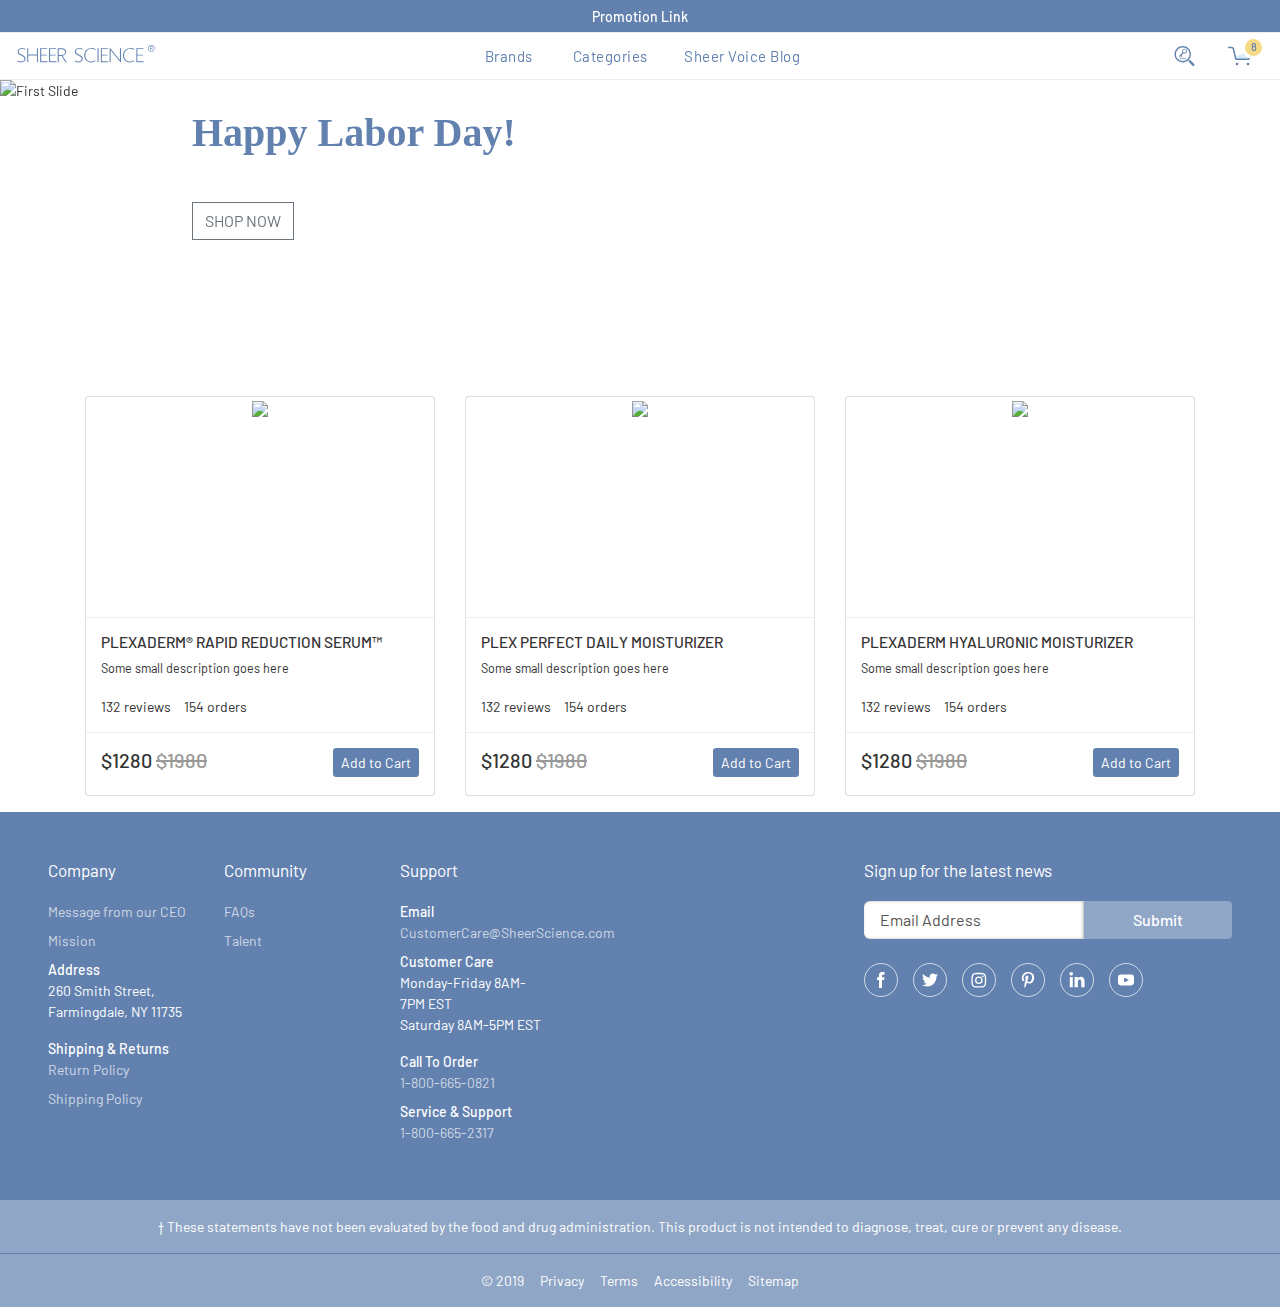
==== index.html @ 4d974986 "initial commit" ====
<!DOCTYPE html>
<html lang="en">

<head>
  <meta charset="UTF-8">
  <meta name="viewport" content="width=device-width, initial-scale=1.0">
  <meta http-equiv="X-UA-Compatible" content="ie=edge">
  <!-- Favicon -->
  <link rel="shortcut icon" href="Assets/img/favicon.ico">
  <link href="https://fonts.googleapis.com/css?family=Barlow:300,400,500&display=swap" rel="stylesheet">

  <link type="text/css" rel="stylesheet" href="https://stackpath.bootstrapcdn.com/font-awesome/4.7.0/css/font-awesome.min.css"  /> 

  <link type="text/css" rel="stylesheet" href="/Assets/stylesheets/main.css">

  <script src="https://ajax.googleapis.com/ajax/libs/jquery/3.3.1/jquery.min.js"></script>
  <script src="https://cdnjs.cloudflare.com/ajax/libs/popper.js/1.12.9/umd/popper.min.js"></script>
  <script src="https://maxcdn.bootstrapcdn.com/bootstrap/4.0.0/js/bootstrap.min.js"></script>
  
  <title>SheerScience.com | Sheer Science</title>
</head>

<body>

  <div id="app" class="app">
    <div>
      <div class="lets-flex">
        <!-- Header -->
        <header class="Header__container Header__container--headroom">
            <div id="NavOverlay" class="Header__overlay layout__visually-hidden" role="presentation"></div>

            <div class="MarketingContainer__marketing-container" aria-hidden="false">
                <div class="MarketingContainer__promotion--content fonts__barlow-medium">
                  <span><a href="#" title="Promotion">Promotion Link</a></span>
                </div>
            </div>
            <section class="Header__inner">
              <div class="Header__nav-mobile-menu">
                <button aria-controls="mobile-menu" aria-expanded="true" aria-label="Close Menu" class="Header__menu-button">
                  <span class="Header__menu-button--container">
                    <span class="Header__menu-button--item"></span>
                    <span class="Header__menu-button--item"></span>
                    <span class="Header__menu-button--item"></span>
                    <span class="Header__menu-button--item"></span>
                  </span>
                </button>
              </div>
              <button aria-label="Close" class="Header__close-button Header__action-button Header__close-button--hidden">
                <span aria-hidden="true" class="Icon__icon Header__close-icon" data-icon="close-thin" data-qa="icon">
                  <svg viewBox="0 0 14 14" class="Icon__icon-svg" role="img"><title>Close</title><g fill-rule="nonzero"><path d="M.485 1.546A.75.75 0 1 1 1.545.485L13.52 12.458a.75.75 0 0 1-1.061 1.06L.485 1.547z"></path><path d="M.485 12.458a.75.75 0 1 0 1.06 1.06L13.52 1.547A.75.75 0 0 0 12.458.485L.485 12.458z"></path></g></svg></span>
              </button>  
              <a href="/index.html" aria-label="Sheer Science" class="Header__logo">
                <svg class="Icon__icon Header__logo-img" version="1.1" id="Layer_1" xmlns="http://www.w3.org/2000/svg" xmlns:xlink="http://www.w3.org/1999/xlink" x="0px" y="0px" viewBox="0 0 228.3 39.7" style="enable-background:new 0 0 228.3 39.7;" xml:space="preserve">
                  <path class="st0" d="M13.6,34c-2-0.1-3.8-0.7-5.3-1.8l1-1.1c1.4,1,2.9,1.5,4.5,1.5c1.9,0,3.3-0.3,4.3-1.1s1.5-1.7,1.5-3
                    c0-1.1-0.3-2-1-2.7s-2.1-1.6-4.2-2.8c-2.4-1.3-4-2.4-4.6-3.3s-1-1.9-1-3.1c0-1.6,0.7-2.9,2-4s3.1-1.6,5.3-1.6
                    c2,0.1,3.8,0.7,5.3,1.8l-1,1.1c-1.4-1-2.9-1.5-4.5-1.5S13,12.8,12,13.5c-0.9,0.8-1.4,1.7-1.4,2.9c0,1.1,0.3,2,1,2.7
                    s2.1,1.6,4.2,2.7c2.2,1.2,3.7,2.2,4.5,3.1s1.1,2,1.1,3.2c0,1.7-0.6,3.1-1.9,4.2C18,33.5,16.1,34.1,13.6,34z" />
                  <path class="st0" d="M39.5,33.7V23H25.7v10.7h-1.6V11.4h1.6v10.2h13.7V11.4H41v22.2h-1.5V33.7z" />
                  <path class="st0" d="M44.6,33.7V11.4h11.2v1.4h-9.5v8.9h8.9v1.4h-8.9v9.1h10.1v1.4H44.6V33.7z" />
                  <path class="st0" d="M58.6,33.7V11.4h11.2v1.4h-9.5v8.9h8.9v1.4h-8.9v9.1h10.1v1.4H58.6V33.7z" />
                  <path class="st0" d="M84.7,33.7l-6-9.9h-4.6v9.9h-1.7V11.4h6.7c2.1,0,3.8,0.5,5,1.6s1.8,2.5,1.8,4.2c0,1.6-0.5,2.9-1.5,4
                    S82,23,80.2,23.3v0.1l6.3,10.3H84.7L84.7,33.7z M74.1,12.9v9.5h4.1c1.8,0,3.3-0.4,4.4-1.3s1.6-2.1,1.6-3.7c0-1.4-0.5-2.5-1.5-3.3
                    s-2.4-1.2-4.2-1.2C78.6,12.9,74.1,12.9,74.1,12.9z" />
                  <path class="st0" d="M104.4,34c-2-0.1-3.8-0.7-5.3-1.8l1-1.1c1.4,1,2.9,1.5,4.5,1.5c1.9,0,3.3-0.3,4.3-1.1s1.5-1.7,1.5-3
                    c0-1.1-0.3-2-1-2.7s-2.1-1.6-4.2-2.8c-2.4-1.3-4-2.4-4.6-3.3s-1-1.9-1-3.1c0-1.6,0.7-2.9,2-4s3.1-1.6,5.3-1.6
                    c2,0.1,3.8,0.7,5.3,1.8l-1,1.1c-1.4-1-2.9-1.5-4.5-1.5s-2.9,0.4-3.9,1.1c-0.9,0.8-1.4,1.7-1.4,2.9c0,1.1,0.3,2,1,2.7
                    s2.1,1.6,4.2,2.7c2.2,1.2,3.7,2.2,4.5,3.1s1.1,2,1.1,3.2c0,1.7-0.6,3.1-1.9,4.2C108.9,33.5,106.9,34.1,104.4,34z" />
                  <path class="st0" d="M125.6,34.1c-3.3,0-5.9-1-8-3.1s-3.1-4.7-3.1-8c0-3.6,1.1-6.5,3.4-8.7s5.1-3.3,8.5-3.3c2.6,0,4.7,0.8,6.5,2.2
                    l-1.3,1.1c-1.5-1.2-3.2-1.9-5.2-1.9c-3,0-5.5,0.9-7.3,2.8s-2.8,4.4-2.8,7.6c0,3,0.9,5.4,2.7,7.2c1.8,1.8,4.1,2.6,6.8,2.6
                    c2,0,3.7-0.6,5.2-1.9l1.3,1.1C130.5,33.3,128.2,34,125.6,34.1z" />
                  <path class="st0" d="M137.3,11.4v22.2h-1.7V11.4H137.3z" />
                  <path class="st0" d="M140.9,33.7V11.4h11.2v1.4h-9.6v8.9h8.9v1.4h-8.9v9.1h10.1v1.4h-11.7V33.7z" />
                  <path class="st0" d="M171.8,33.7l-14.3-18c-0.3-0.4-0.6-0.7-0.8-1.1l-0.2-0.3h-0.1c0,0.3,0,0.6,0,1v18.4h-1.7V11.4h1.3l14.2,17.8
                    c0.3,0.4,0.6,0.9,1,1.4h0.1c-0.1-0.7-0.1-1.3-0.1-1.9V11.4h1.7v22.2h-1.1V33.7z" />
                  <path class="st0" d="M187.1,34.1c-3.3,0-5.9-1-8-3.1s-3.1-4.7-3.1-8c0-3.6,1.1-6.5,3.4-8.7s5.1-3.3,8.5-3.3c2.6,0,4.7,0.8,6.5,2.2
                    l-1.3,1.1c-1.5-1.2-3.2-1.9-5.2-1.9c-3,0-5.5,0.9-7.3,2.8c-1.9,1.9-2.8,4.4-2.8,7.6c0,3,0.9,5.4,2.7,7.2s4.1,2.6,6.9,2.6
                    c2,0,3.7-0.6,5.2-1.9l1.3,1.1C191.9,33.3,189.7,34,187.1,34.1z" />
                  <path class="st0" d="M197.2,33.7V11.4h11.2v1.4h-9.6v8.9h8.9v1.4h-8.9v9.1h10.1v1.4h-11.7V33.7z" />
                  <path class="st0" d="M223,6.9c0.6,0.3,1.2,0.7,1.7,1.1c0.5,0.5,0.9,1,1.1,1.7c0.3,0.6,0.4,1.3,0.4,2.1c0,0.8-0.1,1.4-0.4,2.1
                    c-0.3,0.6-0.6,1.2-1.1,1.7c-0.5,0.5-1,0.9-1.7,1.1s-1.3,0.4-2.1,0.4s-1.4-0.1-2.1-0.4c-0.6-0.3-1.2-0.6-1.7-1.1s-0.9-1-1.1-1.7
                    c-0.3-0.6-0.4-1.3-0.4-2.1s0.1-1.4,0.4-2.1s0.6-1.2,1.1-1.7s1-0.8,1.7-1.1s1.3-0.4,2.1-0.4C221.7,6.5,222.4,6.6,223,6.9z
                     M219.2,7.6c-0.6,0.2-1,0.6-1.4,1s-0.7,0.9-0.9,1.4c-0.2,0.6-0.3,1.1-0.3,1.8c0,0.6,0.1,1.2,0.3,1.8s0.5,1,0.9,1.4s0.9,0.7,1.4,1
                    c0.5,0.3,1.1,0.4,1.8,0.4c0.6,0,1.2-0.1,1.8-0.4c0.6-0.2,1-0.6,1.4-1s0.7-0.9,0.9-1.4s0.3-1.1,0.3-1.8c0-0.6-0.1-1.2-0.3-1.8
                    s-0.5-1-0.9-1.4s-0.9-0.7-1.4-1c-0.6-0.2-1.1-0.4-1.8-0.4C220.3,7.2,219.7,7.4,219.2,7.6z M219,14.9V8.7h2.4c0.7,0,1.2,0.1,1.5,0.4
                    s0.5,0.7,0.5,1.3c0,0.3,0,0.5-0.1,0.7s-0.2,0.4-0.3,0.5s-0.3,0.2-0.5,0.3s-0.4,0.1-0.6,0.2l1.8,2.7h-0.9l-1.7-2.7h-1.3v2.7
                    L219,14.9L219,14.9z M221.5,11.5c0.2,0,0.4-0.1,0.6-0.1s0.3-0.2,0.4-0.3s0.2-0.4,0.2-0.6c0-0.2,0-0.4-0.1-0.5s-0.2-0.2-0.3-0.3
                    s-0.3-0.1-0.5-0.2c-0.2,0-0.4,0-0.5,0h-1.4v2.1h1C221,11.5,221.2,11.5,221.5,11.5z" />
                </svg>
              </a>
              <div class="Header__nav-group--desktop">
                <div class="Header__nav-primary">
                  <div class="ProductList__nav-primary--container">
                    <div class="HeaderNavMenu__item item--Brands HeaderNavMenu__item--hover">
                      <button aria-controls="dropdown-Brands" aria-expanded="false" aria-label="Brands" class="ProductList__nav-primary--item HeaderNavMenu__link header__header-link fonts__barlow-regular link--Brands">Brands</button>
                      <div id="dropdown-Brands" class="HeaderNavMenu__dropdown HeaderNavMenu__dropdown--hover HeaderNavMenu__dropdown">
                        <div class="HeaderNavMenu__dropdown-content">
                          <div class="ProductList__nav-primary--dropdown layout__margin-auto">
                            <div class="ProductList__dropdown-container">
                              <div class="ProductList__dropdown-content--category">
                                <div class="ProductList__category-wrapper">
                                  <ul class="ProductNavGroup__category">
                                    <li class="ProductNavGroup__category--headline fonts__barlow-medium">Brands</li>
                                    <li class="ProductNavGroup__category--product-item fonts__barlow-regular">
                                      <a class="ProductNavGroup__category--product-link fonts__barlow-light" href="/plexaderm/"><span>Plexaderm</span><div class="ProductNavGroup__new-icon-container"><div class="NewIcon__container fonts__barlow-regular NewIcon__container--redesign fonts__barlow-medium">NEW</div></div></a>
                                    </li>
                                    <li class="ProductNavGroup__category--product-item fonts__barlow-regular">
                                      <a class="ProductNavGroup__category--product-link fonts__barlow-light" href="/power-swabs/"><span>Power Swabs</span></a>
                                    </li>
                                    <li class="ProductNavGroup__category--product-item fonts__barlow-regular">
                                      <a class="ProductNavGroup__category--product-link fonts__barlow-light" href="/dekliderm/"><span>Dekliderm</span></a>
                                    </li>
                                    <li class="ProductNavGroup__category--product-item fonts__barlow-regular">
                                      <a class="ProductNavGroup__category--product-link fonts__barlow-light" href="/kerafy/"><span>Kerafy</span></a>
                                    </li>
                                    <li class="ProductNavGroup__category--product-item fonts__barlow-regular">
                                      <a class="ProductNavGroup__category--product-link fonts__barlow-light" href="/goflo/"><span>GoFlo</span></a>
                                    </li>
                                    <li class="ProductNavGroup__category--product-item fonts__barlow-regular">
                                      <a class="ProductNavGroup__category--product-link fonts__barlow-light" href="/sheer-science/"><span>Sheer Science</span></a>
                                    </li>
                                    <li class="ProductNavGroup__category--product-item-btn">
                                      <a class="ProductNavGroup__category--product-link-btn btn-primary btn fonts__barlow-medium" href="/Brands/"><span>See All Brands</span></a>
                                    </li>
                                  </ul>
                                </div>
                              </div>
                              <div class="ProductList__dropdown-content--visual"><span class="ProductList__visual--headline fonts__barlow-medium">Products backed by Science</span>
                                <div class="ProductList__visual">
                                  <div class="ProductList__visual--container">
                                    <a class="ProductList__visual--link" href="/Brands/">
                                      <div class="ProductList__visual--image">
                                        <div class="ProductList__visual--tag"><span class="ProductList__visual-tag--title fonts__barlow-regular">Most Popular</span>
                                        </div>
                                        <div class="ProductList__visual-image--container">
                                          <picture>
                                            <source sizes="(min-width: 1024px) 624px, (min-width: 768px) 464px" srcset="
                                            https://via.placeholder.com/724x346?text=Placeholder&amp;auto=compress%2Cformat&amp;q=65&amp;w=464 464w, 
                                            https://via.placeholder.com/724x346?text=Placeholder&amp;auto=compress%2Cformat&amp;q=65&amp;w=500 500w, 
                                            https://via.placeholder.com/724x346?text=Placeholder&amp;auto=compress%2Cformat&amp;q=65&amp;w=600 600w, 
                                            https://via.placeholder.com/724x346?text=Placeholder&amp;auto=compress%2Cformat&amp;q=65&amp;w=624 624w, 
                                            https://via.placeholder.com/724x346?text=Placeholder&amp;auto=compress%2Cformat&amp;q=65&amp;w=700 700w, 
                                            https://via.placeholder.com/724x346?text=Placeholder&amp;auto=compress%2Cformat&amp;q=65&amp;w=800 800w, 
                                            https://via.placeholder.com/724x346?text=Placeholder&amp;auto=compress%2Cformat&amp;q=65&amp;w=900 900w, 
                                            https://via.placeholder.com/724x346?text=Placeholder&amp;auto=compress%2Cformat&amp;q=65&amp;w=936 936w">
                                              <img alt="Sheer Science" class="ProductList__visual-image--img" 
                                              src="https://via.placeholder.com/724x346?text=Placeholder&amp;auto=compress%2Cformat&amp;q=65&amp;w=624">
                                          </picture>
                                        </div>
                                      </div><span class="ProductList__visual--subheadline fonts__barlow-regular">Sheer Science Brand</span><span class="ProductList__visual--description">Works right in front of your eyes </span><span class="ProductList__visual--footnote fonts__barlow-regular">Starting at <em>$75</em></span>
                                    </a>
                                  </div>
                                </div>
                              </div>
                            </div>
                          </div>
                        </div>
                      </div>
                    </div>
                    <div class="HeaderNavMenu__item item--Category HeaderNavMenu__item--hover">
                      <button aria-controls="dropdown-Category" aria-expanded="false" aria-label="Categories" class="ProductList__nav-primary--item HeaderNavMenu__link header__header-link fonts__barlow-regular link--Category">Categories</button>
                      <div id="dropdown-Category" class="HeaderNavMenu__dropdown HeaderNavMenu__dropdown--hover HeaderNavMenu__dropdown">
                        <div class="HeaderNavMenu__dropdown-content">
                          <div class="ProductList__nav-primary--dropdown layout__margin-auto">
                            <div class="ProductList__dropdown-container">
                              <div class="ProductList__dropdown-content--category">
                                <div class="ProductList__category-wrapper">
                                  <ul class="ProductNavGroup__category">
                                    <li class="ProductNavGroup__category--headline fonts__barlow-medium">Categories</li>
                                    <li class="ProductNavGroup__category--product-item fonts__barlow-regular">
                                      <a class="ProductNavGroup__category--product-link fonts__barlow-light" href="/plexaderm/"><span>Skin Care</span>
                                      <div class="ProductNavGroup__new-icon-container">
                                        <div class="NewIcon__container fonts__barlow-regular NewIcon__container--redesign fonts__barlow-medium">NEW</div>
                                      </div>
                                      </a>
                                    </li>
                                    <li class="ProductNavGroup__category--product-item fonts__barlow-regular"><a class="ProductNavGroup__category--product-link fonts__barlow-light" href="/power-swabs/"><span>Teeth Whitening</span></a>
                                    </li>
                                    <li class="ProductNavGroup__category--product-item fonts__barlow-regular"><a class="ProductNavGroup__category--product-link fonts__barlow-light" href="/dekliderm/"><span>Makeup</span></a>
                                    </li>
                                    <li class="ProductNavGroup__category--product-item fonts__barlow-regular"><a class="ProductNavGroup__category--product-link fonts__barlow-light" href="/kerafy/"><span>Hair Care</span></a>
                                    </li>
                                    <li class="ProductNavGroup__category--product-item fonts__barlow-regular"><a class="ProductNavGroup__category--product-link fonts__barlow-light" href="/sheer-science/"><span>Antioxidants</span></a>
                                    </li>
                                    <li class="ProductNavGroup__category--product-item fonts__barlow-regular"><a class="ProductNavGroup__category--product-link fonts__barlow-light" href="/goflo/"><span>Men's Health</span></a>
                                    </li>
                                    <li class="ProductNavGroup__category--product-item-btn"><a class="ProductNavGroup__category--product-link-btn btn-primary btn fonts__barlow-medium" href="/index.html"><span>See All Categories</span></a>
                                    </li>
                                  </ul>
                                </div>
                              </div>
                              <div class="ProductList__dropdown-content--visual"><span class="ProductList__visual--headline fonts__barlow-medium">Look Good, Feel Good</span>
                                <div class="ProductList__visual">
                                  <div class="ProductList__visual--container">
                                    <a class="ProductList__visual--link" href="#">
                                      <div class="ProductList__visual--image">
                                        <div class="ProductList__visual-image--container">
                                          <picture>
                                            <source sizes="(min-width: 1024px) 624px, (min-width: 768px) 464px" srcset="
                                            https://via.placeholder.com/724x346?text=Placeholder&amp;auto=compress%2Cformat&amp;q=65&amp;w=464 464w, 
                                              https://via.placeholder.com/724x346?text=Placeholder&amp;auto=compress%2Cformat&amp;q=65&amp;w=500 500w, 
                                              https://via.placeholder.com/724x346?text=Placeholder&amp;auto=compress%2Cformat&amp;q=65&amp;w=600 600w, 
                                              https://via.placeholder.com/724x346?text=Placeholder&amp;auto=compress%2Cformat&amp;q=65&amp;w=624 624w, 
                                              https://via.placeholder.com/724x346?text=Placeholder&amp;auto=compress%2Cformat&amp;q=65&amp;w=700 700w, 
                                              https://via.placeholder.com/724x346?text=Placeholder&amp;auto=compress%2Cformat&amp;q=65&amp;w=800 800w, 
                                              https://via.placeholder.com/724x346?text=Placeholder&amp;auto=compress%2Cformat&amp;q=65&amp;w=900 900w, 
                                              https://via.placeholder.com/724x346?text=Placeholder&amp;auto=compress%2Cformat&amp;q=65&amp;w=936 936w">
                                              <img alt="Sheer Science" class="ProductList__visual-image--img" src="https://via.placeholder.com/724x346?text=Placeholder&amp;auto=compress%2Cformat&amp;q=65&amp;w=624">
                                          </picture>
                                        </div>
                                      </div><span class="ProductList__visual--subheadline fonts__barlow-regular">Sheer Science Category</span>
                                      <div class="ProductList__new-icon-container">
                                        <div class="NewIcon__container fonts__barlow-regular NewIcon__container--redesign fonts__barlow-medium">NEW</div>
                                      </div><span class="ProductList__visual--footnote fonts__barlow-regular">Starting at <em>$125</em></span>
                                    </a>
                                  </div>
                                </div>
                              </div>
                            </div>
                          </div>
                        </div>
                      </div>
                    </div>
                    <div class="HeaderNavMenu__item item--Category HeaderNavLink__item--main-nav">
                      <a class="ProductList__nav-primary--item HeaderNavLink__link--main-nav header__header-link fonts__barlow-regular" href="/blog/index.html">
                        <span>Sheer Voice Blog</span>
                      </a>
                    </div>
                  </div>
                </div>
              </div>
              <div aria-hidden="false" class="Header__nav-actions">
                <div aria-hidden="false" class="Header__nav-actions--to-hide">

                  <div class="Header__action--calltext">
                    <button aria-controls="calltext-drawer" aria-expanded="false" aria-label="Keyword Search" class="Header__action-button">
                      <svg class="Icon__icon Header__keyword-icon" version="1.1" id="Capa_1" xmlns="http://www.w3.org/2000/svg" xmlns:xlink="http://www.w3.org/1999/xlink" x="0px" y="0px" width="1.4rem" height="1.4rem" viewBox="0 0 413.112 413.112" style="enable-background:new 0 0 413.112 413.112;" xml:space="preserve">
                        <path d="M289.533,49.621c-66.142-66.156-173.765-66.156-239.916,0c-66.156,66.137-66.156,173.765,0,239.907 c63.874,63.883,166.428,66.058,232.972,6.562l13.44,13.446c-3.351,8.587-1.596,18.678,5.32,25.59l70.978,70.981 c9.334,9.334,24.465,9.334,33.785,0c9.334-9.315,9.334-24.446,0-33.78l-70.978-70.968c-6.916-6.917-17.025-8.672-25.594-5.32 l-13.446-13.455C355.614,216.04,353.42,113.485,289.533,49.621z M69.886,269.268c-54.969-54.969-54.969-144.414,0-199.382 c54.969-54.974,144.418-54.969,199.387,0s54.969,144.414,0,199.382S124.855,324.237,69.886,269.268z"/> 
                        <path d="M156.955,205.301L142.249,190.6l40.618-40.622c19.14,11.261,44.197,8.75,60.616-7.659 c19.447-19.453,19.447-51.133,0-70.585c-19.462-19.457-51.138-19.457-70.59,0c-16.41,16.409-18.916,41.467-7.664,60.602 l-71.994,71.985c-3.253,3.248-3.253,8.513,0,11.761l5.88,5.871c3.248,3.258,8.508,3.258,11.756,0l13.726-13.716l14.71,14.706 c3.249,3.258,8.518,3.248,11.761,0l5.885-5.876C160.203,213.814,160.203,208.554,156.955,205.301z M184.654,83.495 c12.975-12.97,34.084-12.97,47.049,0c12.975,12.979,12.975,34.079,0,47.054c-12.97,12.97-34.074,12.979-47.049,0 C171.675,117.579,171.675,96.474,184.654,83.495z"/>
                        <path d="M111.456,247.846l4.984,17.081l4.536-15.877c0.485-1.662,0.845-2.791,1.078-3.397c0.238-0.607,0.677-1.186,1.316-1.736 c0.639-0.542,1.526-0.831,2.646-0.831c1.139,0,2.03,0.289,2.679,0.831c0.644,0.551,1.092,1.147,1.358,1.792 c0.261,0.653,0.625,1.755,1.092,3.342l4.536,15.877l5.041-17.081c0.336-1.232,0.607-2.119,0.812-2.675 c0.206-0.56,0.551-1.045,1.036-1.465c0.49-0.42,1.186-0.626,2.101-0.626c0.915,0,1.703,0.309,2.38,0.943 c0.672,0.644,1.008,1.381,1.008,2.249c0,0.784-0.294,1.97-0.868,3.557l-6.25,18.313c-0.541,1.54-0.961,2.67-1.26,3.351 c-0.304,0.678-0.77,1.293-1.414,1.858c-0.645,0.536-1.526,0.812-2.651,0.812c-1.152,0-2.067-0.299-2.726-0.877 c-0.663-0.569-1.152-1.298-1.475-2.119c-0.317-0.84-0.663-1.928-1.036-3.285l-4.368-14.897l-4.229,14.897 c-0.56,2.081-1.167,3.64-1.82,4.681c-0.653,1.06-1.801,1.577-3.444,1.577c-0.845,0-1.554-0.158-2.142-0.49 c-0.588-0.336-1.083-0.793-1.475-1.399c-0.392-0.607-0.733-1.321-1.036-2.156c-0.299-0.831-0.527-1.493-0.695-1.975 l-6.188-18.313c-0.616-1.718-0.924-2.902-0.924-3.557c0-0.821,0.327-1.559,0.98-2.212c0.654-0.653,1.457-0.979,2.409-0.979 c1.269,0,2.128,0.359,2.576,1.087C110.471,244.877,110.952,246.105,111.456,247.846z"/> 
                        <path d="M158.075,247.846l4.985,17.081l4.536-15.877c0.49-1.662,0.845-2.791,1.078-3.397c0.238-0.607,0.677-1.186,1.316-1.736 c0.64-0.542,1.526-0.831,2.646-0.831c1.139,0,2.035,0.289,2.679,0.831c0.645,0.551,1.092,1.147,1.358,1.792 c0.261,0.653,0.625,1.755,1.092,3.342l4.537,15.877l5.041-17.081c0.336-1.232,0.606-2.119,0.812-2.675 c0.206-0.56,0.551-1.045,1.041-1.465c0.485-0.42,1.181-0.626,2.096-0.626c0.915,0,1.708,0.309,2.38,0.943 c0.672,0.644,1.008,1.381,1.008,2.249c0,0.784-0.289,1.97-0.868,3.557l-6.25,18.313c-0.537,1.54-0.957,2.67-1.26,3.351 c-0.303,0.691-0.77,1.293-1.414,1.858c-0.644,0.536-1.526,0.812-2.646,0.812c-1.158,0-2.072-0.299-2.73-0.877 c-0.658-0.569-1.153-1.298-1.47-2.119c-0.322-0.84-0.667-1.928-1.041-3.285l-4.369-14.889l-4.228,14.897 c-0.56,2.077-1.167,3.636-1.82,4.686s-1.801,1.578-3.444,1.578c-0.845,0-1.554-0.159-2.142-0.495 c-0.588-0.341-1.083-0.793-1.47-1.4c-0.392-0.606-0.737-1.315-1.041-2.156c-0.299-0.83-0.527-1.498-0.695-1.969l-6.189-18.314 c-0.616-1.717-0.924-2.902-0.924-3.556c0-0.821,0.327-1.56,0.98-2.212c0.653-0.658,1.456-0.98,2.408-0.98 c1.274,0,2.128,0.354,2.576,1.087C157.09,244.877,157.576,246.105,158.075,247.846z"/> 
                        <path d="M204.699,247.846l4.984,17.081l4.537-15.877c0.499-1.662,0.85-2.791,1.092-3.397c0.233-0.607,0.677-1.186,1.307-1.736 c0.635-0.542,1.521-0.831,2.656-0.831c1.129,0,2.029,0.289,2.674,0.831c0.648,0.551,1.097,1.147,1.358,1.792 c0.261,0.653,0.625,1.755,1.092,3.342l4.536,15.877l5.041-17.081c0.336-1.232,0.606-2.119,0.812-2.675 c0.21-0.56,0.551-1.045,1.046-1.465c0.49-0.42,1.186-0.626,2.091-0.626c0.91,0,1.703,0.309,2.38,0.943 c0.682,0.644,1.008,1.381,1.008,2.249c0,0.784-0.294,1.97-0.872,3.557l-6.254,18.313c-0.532,1.54-0.952,2.67-1.261,3.351 c-0.299,0.691-0.766,1.293-1.409,1.858c-0.653,0.536-1.53,0.812-2.655,0.812c-1.158,0-2.082-0.299-2.721-0.877 c-0.668-0.569-1.158-1.298-1.48-2.119c-0.312-0.84-0.672-1.928-1.045-3.285l-4.368-14.897l-4.229,14.897 c-0.561,2.081-1.167,3.64-1.815,4.681c-0.653,1.06-1.802,1.577-3.444,1.577c-0.84,0-1.554-0.158-2.143-0.49 c-0.588-0.336-1.078-0.793-1.47-1.399c-0.392-0.607-0.737-1.321-1.041-2.156c-0.299-0.831-0.527-1.493-0.695-1.975l-6.188-18.313 c-0.616-1.718-0.924-2.902-0.924-3.557c0-0.821,0.326-1.559,0.98-2.212c0.653-0.653,1.456-0.979,2.408-0.979 c1.274,0,2.128,0.359,2.576,1.087C203.714,244.877,204.2,246.105,204.699,247.846z"/> 
                      </svg>                      
                    </button>
                  </div>
                </div>
                <div>
                  <button aria-label="Cart, 8 items" class="CartIcon__cart-icon" type="button">
                    <svg class="CartIcon__cart-icon-graphic" viewBox="0 0 23.74 18.23" xmlns="http://www.w3.org/2000/svg">
                      <path class="CartIcon__cart-icon--outer" d="M9.86,19.73a1.28,1.28,0,1,1,1.27-1.29h0a1.27,1.27,0,0,1-1.26,1.28Zm10.82,0a1.28,1.28,0,1,1,1.27-1.29h0a1.27,1.27,0,0,1-1.26,1.28h0Z" transform="translate(-0.89 -1.5)"></path>
                      <path class="CartIcon__cart-icon--inner" d="M24.16,4.3a2.32,2.32,0,0,0-3-.51c-1.49.84-2.11,4-6.7,5.42a25,25,0,0,1-6,1.35l1,4.08h9.44a5.81,5.81,0,0,0,3-1.19,82,82,0,0,1,2.22-8.58Z" transform="translate(-0.89 -1.5)"></path>
                      <path class="CartIcon__cart-icon--outer" d="M20.77,14.67H9.51a1.75,1.75,0,0,1-1.75-1.29C6.94,9.8,5.59,4,5.43,3.5A.66.66,0,0,0,4.84,3H1.64a.75.75,0,1,1,0-1.5h3.2a2.08,2.08,0,0,1,2,1.5c.24.7,2.15,9.08,2.37,10,0,.13.23.13.29.13H20.77c.07,0,.42,0,.49-.23.22-.6,1.27-5.49,1.88-8.43a.75.75,0,1,1,1.47.3c-.16.79-1.61,7.75-1.94,8.65A2,2,0,0,1,20.77,14.67Z" transform="translate(-0.89 -1.5)"></path>
                    </svg>
                    <span class="CartIcon__cart-icon-counter fonts__barlow-medium">8</span>
                  </button>
                </div>
              </div>
              
            <span class="Header__underline" 
              style="transform: translateX(452.625px); width: 92px; opacity: 0;"></span>
            </section>

            <section class="Header__actions-drawers" id="calltext-drawer">
              <div class="Header__drawer">
                <div class="KeywordSearch__container">
                  <div class="KeywordSearch">
                    <div class="KeywordSearch-wrapper">
                      <div class="KeywordSearch-formWrapper">
                        <form action="" role="search" novalidate="novalidate" class="KeywordSearch-form">
                          <input type="search" autocorrect="off" autocapitalize="off" autocomplete="off" spellcheck="false" required="required" maxlength="512" aria-label="Search" placeholder="SEARCH" autofocus="autofocus" class="KeywordSearch-input KeywordSearch-input">
                          <button type="submit" title="Search" class="KeywordSearch-submit">
                            <div>
                              <svg xmlns="http://www.w3.org/2000/svg" viewBox="0 0 25.878 25.879">
                                <path d="M10.55 19.854a9.308 9.308 0 1 1 9.308-9.308 9.318 9.318 0 0 1-9.308 9.308zm7.884-2.3l-.24.24a10.586 10.586 0 1 0-.4.4l-.24.24L25 25.879l.878-.878z"></path>
                              </svg>
                            </div>
                          </button>
                          <button type="reset" title="Reset the Search" hidden="hidden" class="KeywordSearch-reset">
                            <div>
                              <svg xmlns="http://www.w3.org/2000/svg" viewBox="0 0 35.633 35.747">
                                <path d="M35.633 2.292L33.341 0 17.785 15.565 2.292.063 0 2.354l15.555 15.555L.009 33.455l2.292 2.292L17.848 20.2l15.484 15.485 2.292-2.292-15.546-15.547L35.633 2.292z"></path>
                              </svg>
                            </div>
                          </button> 
                          <span hidden="hidden" class="SearchBox-loadingIndicator">
                            <svg role="img" aria-label="Results are loading" width="16" height="16" xmlns="http://www.w3.org/2000/svg" stroke="#444" viewBox="0 0 38 38" class="KeywordSearch-loadingIcon"><g fill="none" fill-rule="evenodd"><g transform="translate(1 1)" stroke-width="2"><circle stroke-opacity=".5" cx="18" cy="18" r="18"></circle> <path d="M36 18c0-9.94-8.06-18-18-18" transform="rotate(94.9306 18 18)"><animateTransform attributeName="transform" type="rotate" from="0 18 18" to="360 18 18" dur="1s" repeatCount="indefinite"></animateTransform></path></g></g></svg></span>
                        </form>
                      </div>
                      <div class="KeywordSearch-results">
                        <div class="KeywordSearch-noResults">Sorry, no results for this search</div>
                        <div class="KeywordSearch-hits visually-hidden">
                            <ol class="KeywordSearch-hitList pt-3">
                              <li class="KeywordSearch-hitListItem">
                                <h3><a href="/products/tesino-washed-jersey-dress-black">Tesino Washed Jersey Dress - Black</a></h3>
                              </li>
                              <li class="KeywordSearch-hitListItem">
                                <h3><a href="/products/tesino-washed-jersey-dress-navy">Tesino Washed Jersey Dress - Navy</a></h3>
                              </li>
                              <li class="KeywordSearch-hitListItem">
                                <h3><a href="/products/tesino-washed-jersey-dress-olive">Tesino Washed Jersey Dress - Olive</a></h3>
                              </li>
                              <li class="KeywordSearch-hitListItem">
                                <h3><a href="/products/petite-tesino-washed-jersey-dress-black">Petite Tesino Washed Jersey Dress - Black</a></h3>
                              </li>
                            </ol>
                        </div>
                      </div>
                    </div>
                  </div>
                </div>
              </div>
            </section>
            
            <section aria-hidden="false" class="Header__nav-group--mobile Header__nav-group--collapsed">
              <div class="Header__nav-primary">
                <nav class="ProductListMobile__mobile-nav-container">
                  <ul class="Header__header-nav">
                    <li id="Brands" class="ProductListMobile__nav-menu-item">
                      <button aria-label="Brands" class="ProductListMobile__nav-menu-item-header fonts__barlow-regular">Brands
                        <div class="ProductListMobile__nav-menu-item--toggler">
                          <span aria-hidden="true" class="ProductListMobile__icon-expand" data-icon="plus" data-qa="icon"><svg viewBox="0 0 10.92 10.92" class="Icon__icon-svg" role="img"><title>Plus Icon</title><desc>Plus Icon</desc><path d="M10.92 4.46H6.46V0h-2v4.46H0v2h4.46v4.46h2V6.46h4.46v-2z"></path></svg></span>
                          <span aria-hidden="true" class="ProductListMobile__icon-contract" data-icon="minus" data-qa="icon"><svg viewBox="0 0 10.92 2" class="Icon__icon-svg" role="img"><title>Minus Icon</title><desc>Minus Icon</desc><path d="M0 0h10.92v2H0z"></path></svg></span>
                        </div>
                      </button>
                      <ul class="ProductNavGroup__category ProductListMobile__nav-group ProductListMobile__nav-group--is-hidden" data-status="closed">
                        <li class="ProductNavGroup__category--product-item fonts__barlow-regular"><a class="ProductNavGroup__category--product-link fonts__barlow-light" href="/plexiderm/"><span>Plexaderm</span><div class="ProductNavGroup__new-icon-container"><div class="NewIcon__container fonts__barlow-regular NewIcon__container--redesign fonts__barlow-medium">NEW</div></div></a>
                        </li>
                        <li class="ProductNavGroup__category--product-item fonts__barlow-regular"><a class="ProductNavGroup__category--product-link fonts__barlow-light" href="/power-swabs/"><span>Power Swabs</span></a>
                        </li>
                        <li class="ProductNavGroup__category--product-item fonts__barlow-regular"><a class="ProductNavGroup__category--product-link fonts__barlow-light" href="/dekliderm/"><span>Dekliderm</span></a>
                        </li>
                        <li class="ProductNavGroup__category--product-item fonts__barlow-regular"><a class="ProductNavGroup__category--product-link fonts__barlow-light" href="/kerafy/"><span>Kerafy</span></a>
                        </li>
                        <li class="ProductNavGroup__category--product-item fonts__barlow-regular"><a class="ProductNavGroup__category--product-link fonts__barlow-light" href="/goflo/"><span>GoFlo</span></a>
                        </li>
                        <li class="ProductNavGroup__category--product-item fonts__barlow-regular"><a class="ProductNavGroup__category--product-link fonts__barlow-light" href="/sheer-science/"><span>Sheer Science</span></a>
                        </li>
                        <li class="ProductNavGroup__category--product-item-btn"><a class="ProductNavGroup__category--product-link-btn btn-primary btn fonts__barlow-medium" href="/Brands/"><span>See all Brands</span></a>
                        </li>
                      </ul>
                    </li>
                    <li id="Categories" class="ProductListMobile__nav-menu-item">
                      <button aria-label="Categories" class="ProductListMobile__nav-menu-item-header fonts__barlow-regular ProductListMobile__nav-menu-item-header--list">Categories
                        <div class="ProductListMobile__nav-menu-item--toggler">
                          <span aria-hidden="true" class="ProductListMobile__icon-expand" data-icon="plus" data-qa="icon"><svg viewBox="0 0 10.92 10.92" class="Icon__icon-svg" role="img"><title>Plus Icon</title><desc>Plus Icon</desc><path d="M10.92 4.46H6.46V0h-2v4.46H0v2h4.46v4.46h2V6.46h4.46v-2z"></path></svg></span>
                          <span aria-hidden="true" class="ProductListMobile__icon-contract" data-icon="minus" data-qa="icon"><svg viewBox="0 0 10.92 2" class="Icon__icon-svg" role="img"><title>Minus Icon</title><desc>Minus Icon</desc><path d="M0 0h10.92v2H0z"></path></svg></span>
                        </div>
                      </button>
                      <ul class="ProductNavGroup__category ProductListMobile__nav-group ProductListMobile__nav-group--is-hidden" data-status="closed">
                        <li class="ProductNavGroup__category--product-item fonts__barlow-regular">
                          <a class="ProductNavGroup__category--product-link fonts__barlow-light" href="/power-swabs/"><span>Teeth Whitening</span><div class="ProductNavGroup__new-icon-container"><div class="NewIcon__container fonts__barlow-regular NewIcon__container--redesign fonts__barlow-medium">NEW</div></div></a>
                        </li>
                        <li class="ProductNavGroup__category--product-item fonts__barlow-regular">
                          <a class="ProductNavGroup__category--product-link fonts__barlow-light" href="/dekliderm/"><span>Makeup</span></a>
                        </li>
                        <li class="ProductNavGroup__category--product-item fonts__barlow-regular">
                          <a class="ProductNavGroup__category--product-link fonts__barlow-light" href="/kerafy/"><span>Hair Care</span></a>
                        </li>
                        <li class="ProductNavGroup__category--product-item fonts__barlow-regular">
                          <a class="ProductNavGroup__category--product-link fonts__barlow-light" href="/sheer-science/"><span>Antioxidant</span></a>
                        </li>
                        <li class="ProductNavGroup__category--product-item fonts__barlow-regular">
                          <a class="ProductNavGroup__category--product-link fonts__barlow-light" href="/goflo/"><span>Men's Health</span></a>
                        </li>
                        <li class="ProductNavGroup__category--product-item-btn">
                          <a class="ProductNavGroup__category--product-link-btn btn-primary btn fonts__barlow-medium" href="#"><span>See All Categories</span></a>
                        </li>
                      </ul>
                    </li>
                    <li class="ProductListMobile__nav-menu-item">
                      <a class="ProductListMobile__nav-menu-item-header fonts__barlow-regular" href="/blog/index.html">Sheer Voice Blog</a>
                    </li>
                  </ul>
                </nav>
                <div class="Header__nav-utility--mobile">
                  <div class="Header__nav-utility--groups">
                    <ul>
                      <li class="Header__nav-utility--item">
                        <div class="item item--mobile-account">
                          <a class="HeaderNavLink__link--utility header__header-utility-link header__header-link fonts__barlow-regular" href="/login/"><span>Account</span></a>
                        </div>
                      </li>
                      <li class="Header__nav-utility--item">
                        <div class="item item--mobile-reviews">
                          <a class="HeaderNavLink__link--utility header__header-utility-link header__header-link fonts__barlow-regular" href="/reviews/"><span>Reviews</span></a>
                        </div>
                      </li>

                    </ul>
                  </div>
                  <div class="Header__nav-utility--groups">
                    <ul>
                      <li class="Header__nav-utility--item">
                        <div class="item item--mobile-referral">
                          <a class="HeaderNavLink__link--utility header__header-utility-link header__header-link fonts__barlow-regular" href="/refer/"><span>Refer &amp; Earn</span></a>
                        </div>
                      </li>
                      <li class="Header__nav-utility--item">
                        <div class="item item--mobile-phone">
                          <a class="HeaderNavLink__link--utility header__header-utility-link header__header-link fonts__barlow-regular" href="tel:18884980003"><span>+1 800.665.2317</span></a>
                        </div>
                      </li>
                    </ul>
                  </div>
                </div>
              </div>
            </section>
        </header>
        <!-- Header -->

        <!-- Content -->
        <main class="flex" role="main">

          <!-- Carousel -->
          <div id="carouselId" class="carousel slide" data-ride="carousel">
            <ol class="carousel-indicators">
              <li data-target="#carouselId" data-slide-to="0" class="active"></li>
              <li data-target="#carouselId" data-slide-to="1"></li>
              <li data-target="#carouselId" data-slide-to="2"></li>
            </ol>
            <div class="carousel-inner" role="listbox">
              <div class="carousel-item active">
                <picture>
                    <source sizes="(max-width: 650px)" srcset="
                    https://via.placeholder.com/1500x400?text=First%20Slide&amp;auto=compress%2Cformat&amp;q=65&amp;w=464 464w">
                    <img class="d-block w-100" src="https://via.placeholder.com/1500x400?text=First%20Slide&amp;auto=compress%2Cformat&amp;q=65&amp;w=624" alt="First Slide">
                </picture>
                <div class="carousel-caption">
                  <h2>Happy Labor Day!</h2>
                  <h6>Celebrate with Savings</h6>
                  <div>
                    <a class="btn btn-outline-secondary rounded-0 text-nowrap" href="/sheer-science/">SHOP NOW</a>
                  </div>
                </div>
              </div>
              <div class="carousel-item">
                <picture>
                    <source sizes="(max-width: 650px)" srcset="
                    https://via.placeholder.com/1500x400?text=Second%20Slide&amp;auto=compress%2Cformat&amp;q=65&amp;w=464 464w">
                    <img class="d-block w-100" src="https://via.placeholder.com/1500x400?text=Second%20Slide&amp;auto=compress%2Cformat&amp;q=65&amp;w=624" alt="Second Slide">
                </picture>
                <div class="carousel-caption">
                  <h2>NEW!</h2>
                  <h6>Reset &amp; Replenish Pads </h6>
                  <h6>
                    <p>- Remove Dirt, Oil &amp; Makeup</p>
                    <p>- Infused with Hyaluronic Acid</p>
                    <p>- Hydrate &amp; Replenish the Skin</p>
                  </h6>
                  <div>
                      <a class="btn btn-outline-secondary rounded-0 text-nowrap" href="/plexaderm-reset-replenish-pads/">SHOP NOW</a>
                  </div>
                </div>
              </div>
              <div class="carousel-item">
                <picture>
                    <source sizes="(max-width: 650px)" srcset="
                    https://via.placeholder.com/1500x400?text=Third%20Slide&amp;auto=compress%2Cformat&amp;q=65&amp;w=464 464w">
                    <img class="d-block w-100" src="https://via.placeholder.com/1500x400?text=Third%20Slide&amp;auto=compress%2Cformat&amp;q=65&amp;w=624" alt="Third Slide">
                </picture>
                <div class="carousel-caption">
                  <h2>NEW!</h2>
                  <h6>Elasta-Red Astaxanthin</h6>
                  <h6>
                    <p>- Powerful antioxidant †</p>
                    <p>- Protects against free radical damage †</p>
                    <p>- Promotes younger looking skin</p>
                  </h6>
                  <div>
                    <a class="btn btn-outline-secondary rounded-0 text-nowrap" href="/">SHOP NOW</a>
                  </div>
                </div>
              </div>
            </div>
            <a class="carousel-control-prev" href="#carouselId" role="button" data-slide="prev">
              <span class="carousel-control-prev-icon" aria-hidden="true"></span>
              <span class="sr-only">Previous</span>
            </a>
            <a class="carousel-control-next" href="#carouselId" role="button" data-slide="next">
              <span class="carousel-control-next-icon" aria-hidden="true"></span>
              <span class="sr-only">Next</span>
            </a>
          </div>

          <!-- Desktop Jumbotron -->
          <!-- <div class="jumbotron d-none d-sm-block" style="background-image: url(https://mdbootstrap.com/img/Photos/Others/forest2.jpg);background-size: 100% 100%;">
            <div class="gradient">
                <div class="jumbo-text">
                    <h1 class="display-4">Sheer Voice</h1>
                    <p class="lead">Beauty & Health Tips & Tricks</p>
                </div>
            </div>
          </div> -->
          <!-- Mobile Jumbotron -->
          <!-- <div class="jumbotron d-block d-sm-none" style="background-image:url(https://via.placeholder.com/350x400);">
            <div class="gradient">
                <div class="jumbo-text">
                    <h1 class="display-4">Sheer Voice</h1>
                    <p class="lead">Beauty & Health Tips & Tricks</p>
                </div>
            </div>
          </div> -->


            <div class="container">
              <div class="row">
                <div class="col-md-4">
                  <figure class="card card-product">
                    <div class="img-wrap"><img src="https://via.placeholder.com/350x350?text=Product"></div>
                    <figcaption class="info-wrap">
                      <h4 class="title fonts__barlow-medium fonts__barlow-regular">PLEXADERM® RAPID REDUCTION SERUM™</h4>
                      <p class="desc">Some small description goes here</p>
                      <div class="rating-wrap">
                        <div class="label-rating">132 reviews</div>
                        <div class="label-rating">154 orders </div>
                      </div> <!-- rating-wrap.// -->
                    </figcaption>
                    <div class="bottom-wrap">
                      <a href="/" class="btn btn-sm btn-primary float-right">Add to Cart</a>	
                      <div class="price-wrap h5">
                        <span class="price-new">$1280</span> <del class="price-old">$1980</del>
                      </div> <!-- price-wrap.// -->
                    </div> <!-- bottom-wrap.// -->
                  </figure>
                </div> <!-- col // -->
                <div class="col-md-4">
                  <figure class="card card-product">
                    <div class="img-wrap"><img src="https://via.placeholder.com/350x350?text=Product"></div>
                    <figcaption class="info-wrap">
                        <h4 class="title">PLEX PERFECT DAILY MOISTURIZER</h4>
                        <p class="desc">Some small description goes here</p>
                        <div class="rating-wrap">
                          <div class="label-rating">132 reviews</div>
                          <div class="label-rating">154 orders </div>
                        </div> <!-- rating-wrap.// -->
                    </figcaption>
                    <div class="bottom-wrap">
                        <a href="/" class="btn btn-sm btn-primary float-right">Add to Cart</a>	
                        <div class="price-wrap h5">
                          <span class="price-new">$1280</span> <del class="price-old">$1980</del>
                        </div> <!-- price-wrap.// -->
                    </div> <!-- bottom-wrap.// -->
                  </figure>
                </div> <!-- col // -->
                <div class="col-md-4">
                  <figure class="card card-product">
                      <div class="img-wrap"><img src="https://via.placeholder.com/350x350?text=Product"></div>
                      <figcaption class="info-wrap">
                        <h4 class="title">PLEXADERM HYALURONIC MOISTURIZER</h4>
                        <p class="desc">Some small description goes here</p>
                        <div class="rating-wrap">
                          <div class="label-rating">132 reviews</div>
                          <div class="label-rating">154 orders </div>
                        </div> <!-- rating-wrap.// -->
                    </figcaption>
                    <div class="bottom-wrap">
                        <a href="/" class="btn btn-sm btn-primary float-right">Add to Cart</a>	
                        <div class="price-wrap h5">
                          <span class="price-new">$1280</span> <del class="price-old">$1980</del>
                        </div> <!-- price-wrap.// -->
                    </div> <!-- bottom-wrap.// -->
                  </figure>
                </div> <!-- col // -->
              </div> <!-- row.// -->             
            </div> 
            <!--container.//-->
      
        </main>
        <!-- Content -->

        <!-- Footer -->
        <footer class="Footer__container">
          <div class="Footer__main layout__gutters">
            <div class="Footer__content">
              <div class="Footer__columns">
                <div class="Footer__column">
                  <h4 class="Footer__column-heading fonts__barlow-regular">Company</h4>
                  <ul aria-label="Shop by Size" class="Footer__column-links">
                    <li>
                      <a class="Footer__link" href="/about-sheer-science/">Message from our CEO</a>
                    </li>
                    <li>
                      <a class="Footer__link" href="/about-sheer-science/">Mission</a>
                    </li>
                    <li>
                      <span class="fonts__barlow-medium">Address</span>
                      <p>260 Smith Street, Farmingdale, NY 11735</p>
                    </li>
                    <li>
                      <span class="fonts__barlow-medium">Shipping & Returns</span>
                      <a class="Footer__link" href="/return-policy/">Return Policy</a>
                    </li>
                    <li>
                      <a class="Footer__link" href="/return-policy/">Shipping Policy</a>
                    </li>
                  </ul>
                </div>
                <div class="Footer__column">
                    <h4 class="Footer__column-heading fonts__barlow-regular">Community</h4>
                    <ul aria-label="Products" class="Footer__column-links">
                      <li>
                        <a class="Footer__link" href="/faq/">FAQs</a>
                      </li>
                      <li>
                        <a class="Footer__link" href="/booking/">Talent</a>
                      </li>
                    </ul>
                </div>
                <div class="Footer__column">
                  <h4 class="Footer__column-heading fonts__barlow-regular">Support</h4>
                  <ul aria-label="Support" class="Footer__column-links">
                    <li>
                      <span class="fonts__barlow-medium">Email</span>
                      <a class="Footer__link" href="/">CustomerCare@SheerScience.com</a>
                    </li>
                    <li>
                      <span class="fonts__barlow-medium">Customer Care</span>
                      <p>Monday-Friday 8AM-7PM EST<br/> Saturday 8AM-5PM EST</p>
                    </li>
                    <li>
                      <span class="fonts__barlow-medium">Call To Order</span>
                      <a class="Footer__link" href="tel:18006650821"><i class="pe-7s-call"></i> 1-800-665-0821</a>
                    </li>
                    <li>
                      <span class="fonts__barlow-medium">Service & Support</span>
                      <a class="Footer__link" href="tel:18006652317"><i class="pe-7s-call"></i> 1-800-665-2317</a>
                    </li>
                  </ul>
                </div>
              </div>
              <div class="Footer__signup layout__margin-auto">
                <div class="Footer__column-heading">
                  <h4 class="Footer__column-heading fonts__barlow-regular">Sign up for the latest news</h4>
                </div>
                <div class="Footer__signup-content">
                  <div class="Footer__signup-column">
                    <div>
                      <form class="Newsletter__form" novalidate="">
                        <div class="mainNewsletter__form-input-group">
                          <input type="email" aria-label="email" class="Newsletter__input inputs__form-input___im0ta" name="email" placeholder="Email Address" required="">
                          <button class="btn Newsletter__button fonts__barlow-medium" name="subscribe" type="submit">Submit</button>
                        </div>
                        <div class="Newsletter__form-error">Please enter a valid email address.</div>
                        <div class="Newsletter__form-thanks">Thanks! You've signed up successfully.</div>
                      </form>
                    </div>
                    <div class="email-signup-response-text js-email-signup-response-text"></div>
                  </div>
                  <div class="Footer__signup-column">
                      <a aria-label="Facebook" class="Footer__social-link" href="https://www.facebook.com/" target="blank"><span aria-hidden="true" class="Icon__icon Footer__social-link-icon" data-icon="social-facebook" data-qa="icon"><svg viewBox="0 0 32 32" class="Icon__icon-svg" role="img"><title>Facebook Icon</title><desc>Sheer Science on Facebook</desc><path d="M17.996 32H12V16H8v-5.514l4-.002-.007-3.248c0-4.498 1.22-7.236 6.519-7.236h4.412v5.515h-2.757c-2.064 0-2.163.771-2.163 2.209l-.008 2.76h4.959l-.584 5.514-4.37.002-.004 16z"></path></svg></span></a>
                      <a aria-label="Twitter" class="Footer__social-link" href="https://twitter.com/" target="blank"><span aria-hidden="true" class="Icon__icon Footer__social-link-icon" data-icon="social-twitter" data-qa="icon"><svg viewBox="0 0 32 32" class="Icon__icon-svg" role="img"><title>Twitter Icon</title><desc>Sheer Science on Twitter</desc><path d="M32 6.076a13.14 13.14 0 0 1-3.771 1.034 6.592 6.592 0 0 0 2.887-3.632 13.151 13.151 0 0 1-4.169 1.593 6.557 6.557 0 0 0-4.792-2.073 6.565 6.565 0 0 0-6.565 6.565c0 .515.058 1.016.17 1.496a18.64 18.64 0 0 1-13.532-6.86A6.536 6.536 0 0 0 1.339 7.5a6.563 6.563 0 0 0 2.921 5.465 6.54 6.54 0 0 1-2.974-.821l-.001.083a6.568 6.568 0 0 0 5.266 6.437 6.578 6.578 0 0 1-2.965.112 6.571 6.571 0 0 0 6.133 4.559 13.172 13.172 0 0 1-8.154 2.81c-.53 0-1.052-.031-1.566-.092a18.579 18.579 0 0 0 10.064 2.95c12.076 0 18.679-10.004 18.679-18.68 0-.285-.006-.568-.019-.849a13.347 13.347 0 0 0 3.276-3.398z"></path></svg></span></a>
                      <a aria-label="Instagram" class="Footer__social-link" href="https://instagram.com/" target="blank"><span aria-hidden="true" class="Icon__icon Footer__social-link-icon" data-icon="social-instagram" data-qa="icon"><svg viewBox="0 0 16 16" class="Icon__icon-svg" role="img"><title>Instagram Icon</title><desc>Sheer Science on Instagram</desc><path fill-rule="evenodd" d="M7.815 2.188c1.965 0 2.198.008 2.974.043.718.033 1.107.153 1.367.254.343.133.588.293.846.55.257.258.417.503.55.847.101.259.221.649.254 1.366.035.776.043 1.009.043 2.974 0 1.965-.008 2.198-.043 2.974-.033.718-.153 1.108-.254 1.367a2.28 2.28 0 0 1-.55.846 2.28 2.28 0 0 1-.846.55c-.26.101-.65.221-1.367.254-.776.035-1.009.043-2.974.043-1.965 0-2.198-.008-2.974-.043-.718-.033-1.107-.153-1.367-.253a2.28 2.28 0 0 1-.846-.55 2.28 2.28 0 0 1-.55-.847c-.101-.26-.221-.65-.254-1.367-.035-.776-.043-1.009-.043-2.974 0-1.965.008-2.198.043-2.974.033-.717.153-1.107.254-1.366a2.28 2.28 0 0 1 .55-.847 2.28 2.28 0 0 1 .846-.55c.26-.101.65-.22 1.367-.254.776-.035 1.009-.043 2.974-.043m0-1.326c1.999 0 2.25.009 3.034.045.784.035 1.319.16 1.787.342.484.188.894.44 1.304.849.409.409.66.82.848 1.303.182.468.307 1.003.343 1.787.035.785.044 1.035.044 3.034 0 2-.009 2.25-.044 3.035-.036.783-.16 1.318-.343 1.786-.188.484-.44.895-.848 1.304-.41.409-.82.66-1.304.849-.468.182-1.003.306-1.787.342-.785.036-1.035.044-3.034.044-1.999 0-2.25-.008-3.035-.044-.783-.036-1.318-.16-1.786-.342a3.608 3.608 0 0 1-1.304-.85c-.409-.408-.66-.819-.849-1.303C.66 12.575.535 12.04.5 11.257.464 10.472.455 10.22.455 8.222S.464 5.972.5 5.188C.535 4.404.66 3.869.841 3.4c.189-.484.44-.894.85-1.303.409-.41.819-.661 1.303-.85.468-.181 1.003-.306 1.786-.341C5.565.87 5.816.862 7.815.862zm.015 3.593a3.782 3.782 0 1 0 0 7.564 3.782 3.782 0 0 0 0-7.564zm0 6.237a2.455 2.455 0 1 1 0-4.91 2.455 2.455 0 0 1 0 4.91zm4.775-6.413a.876.876 0 1 0-1.753 0 .876.876 0 0 0 1.753 0z"></path></svg></span></a>
                      <a aria-label="Pinterest" class="Footer__social-link" href="https://www.pinterest.com/" target="blank"><span aria-hidden="true" class="Icon__icon Footer__social-link-icon" data-icon="social-pinterest" data-qa="icon"><svg viewBox="0 0 14 16" class="Icon__icon-svg" role="img"><title>Pinterest Icon</title><desc>Visit Sheer Science on Pinterest</desc><path d="M13.148 4.449C12.712 1.287 9.56-.323 6.198.054 3.54.352.89 2.501.78 5.574c-.067 1.876.465 3.284 2.25 3.679.773-1.368-.249-1.667-.409-2.658-.655-4.05 4.672-6.816 7.462-3.986 1.931 1.96.659 7.986-2.453 7.359-2.981-.598 1.46-5.395-.919-6.336-1.934-.766-2.961 2.34-2.044 3.884C4.129 10.171 2.971 12.671 3.44 16c1.52-1.103 2.033-3.215 2.453-5.418.764.465 1.173.947 2.147 1.022 3.593.278 5.601-3.587 5.108-7.155z"></path></svg></span></a>
                      <a aria-label="LinkedIn" class="Footer__social-link" href="https://www.linkedin.com/company/" target="blank"><span aria-hidden="true" class="Icon__icon Footer__social-link-icon" data-icon="social-linkedin" data-qa="icon"><svg viewBox="0 0 13 13" class="Icon__icon-svg" role="img"><title>Linkedin Icon</title><desc>Sheer Science on Linkedin</desc><path fill-rule="evenodd" d="M.661 3.987h2.403v8.376H.661V3.987zm1.14-1.048h-.017C.914 2.94.35 2.3.35 1.49.35.66.93.032 1.818.032c.887 0 1.432.626 1.45 1.453 0 .81-.563 1.453-1.466 1.453zm10.88 9.425H9.955V8.028c0-1.134-.426-1.908-1.363-1.908-.717 0-1.116.522-1.302 1.027-.07.18-.058.431-.058.684v4.533h-2.7s.035-7.68 0-8.377h2.7v1.315c.16-.575 1.022-1.396 2.399-1.396 1.708 0 3.05 1.206 3.05 3.8v4.658z"></path></svg></span></a>
                      <a aria-label="YouTube" class="Footer__social-link" href="https://www.youtube.com/channel/UCvjxT5R3HviugBbIJQNkToQ" target="blank"><span aria-hidden="true" class="Icon__icon Footer__social-link-icon" data-icon="social-youtube" data-qa="icon"><svg viewBox="0 0 32 32" class="Icon__icon-svg" role="img"><title>Youtube Icon</title><desc>Sheer Science on Youtube</desc><path d="M23.6 4.9H8.4C0 4.9 0 7.3 0 13.1v5.7C0 24.4 1.2 27 8.4 27h15.3c6.5 0 8.4-1.6 8.4-8.2v-5.7c-.1-6.1-.4-8.2-8.5-8.2zm-11.3 16V11l9.5 4.9-9.5 5z"></path></svg></span></a>
                  </div>
                </div>
              </div>
            </div>
          </div>
          <div class="BottomNav__container">
            <div class="BottomNav__container-inner layout__gutters">
              <span>† These statements have not been evaluated by the food and drug administration. This product is not intended to diagnose, treat, cure or prevent any disease.</span>
            </div>
            <div class="BottomNav__container-inner layout__gutters">
              <span class="BottomNav__copyright">© <!-- -->2019</span>
              <a class="BottomNav__link" href="/privacy/">Privacy</a>
              <a class="BottomNav__link" href="/terms/">Terms</a>
              <a class="BottomNav__link" href="/accessibility/">Accessibility</a>
              <a class="BottomNav__link" href="/sitemap/">Sitemap</a>
            </div>
          </div>
        </footer>
        <!-- Footer -->

      </div>


      <div class="Modal__overlay Modal__overlay--hidden Modal__overlay--cart" role="presentation">
          <aside aria-describedby="description-cart" aria-modal="true" role="dialog">
            <section class="Cart__container Cart__container--can-transition">
              <header class="Cart__header">
                <div class="Cart__header-info">
                  <h2 class="Cart__heading fonts__barlow-regular" id="description-cart">Your cart</h2><span>1 Item</span>
                </div>
                <button aria-label="Hide" class="Cart__hide-button"><span aria-hidden="true" class="Icon__icon Cart__hide-button-icon" data-icon="close-thin" data-qa="icon"><svg viewBox="0 0 14 14" class="Icon__icon-svg" role="img"><title>Close</title><g fill-rule="nonzero"><path d="M.485 1.546A.75.75 0 1 1 1.545.485L13.52 12.458a.75.75 0 0 1-1.061 1.06L.485 1.547z"></path><path d="M.485 12.458a.75.75 0 1 0 1.06 1.06L13.52 1.547A.75.75 0 0 0 12.458.485L.485 12.458z"></path></g></svg></span>
                </button>
              </header>
              <div aria-live="polite" class="Notification__container Notification__container--hidden"><span class="Notification__message"><span></span></span>
                <button aria-label="Close" class="Notification__close"><span aria-hidden="true" class="Icon__icon Notification__close-icon" data-icon="close" data-qa="icon"><svg viewBox="0 0 11.6 11.6" class="Icon__icon-svg" role="img"><title>Close</title><path d="M11.6 1.4L10.2 0 5.8 4.4 1.4 0 0 1.4l4.4 4.4L0 10.2l1.4 1.4 4.4-4.4 4.4 4.4 1.4-1.4-4.4-4.4z"></path></svg></span>
                </button>
              </div>

              <div class="Cart__cart-content">
                <div class="Cart__cart-content-wrapper">
                  <div class="Cart__empty-cart visually-hidden">
                    <h2 class="Cart__empty-cart-heading">Your cart is empty</h2>
                    <a href="/index.html" class="btn--big fonts__barlow-regular btn-primary">Shop now</a>
                  </div>
    
                  <div class="Cart_line-item--container">
                    <div data-line-item="true" class="LineItemCard">
                      <div class="ProductImageContainer">
                        <img alt="" src="https://via.placeholder.com/350x424?text=Product&amp;auto=compress%2Cformat&amp;q=65&amp;w=180" data-qa="product-image">
                      </div>
                      <div data-qa="product-info" class="ProductInfoContainer">
                        <div class="DescriptionContainer">
                          <h4 class="ProductName">GoFlo Prostate</h4>
                          <span class="OptionText-wdax5f-4 cxVSoJ">Size: Bottle</span>
                        </div>
                        <div class="QuantityContainer">
                          <span class="QuantityControl">
                          <button aria-label="Decrease quantity" data-quantity-button="decrease" disabled="" class="QuantityButton">
                            <span class="QuantityIcon QuantityIconDecrease">-</span>
                            </button>
                            <output class="QuantityCount">1</output>
                            <button aria-label="Increase quantity" data-quantity-button="increase" class="QuantityButton"><span class="QuantityIcon QuantityIconIncrease">+</span>
                          </button>
                          </span>
                        </div>
                        <div class="SummaryContainer">
                          <div class="PriceContainer">
                            <output class="Price">$29.95</output>
                          </div>
                          <div class="ShipsByContainer">
                            <output></output>
                          </div>
                          <button aria-label="Remove" data-remove-button="true" class="RemoveButton">
                            <img alt="" src="https://casper.com/assets-spa/images/cart/remove-icon.svg" class="RemoveButtonIcon">
                            <span aria-hidden="true" class="RemoveButtonLabel">Remove</span>
                          </button>
                        </div>
                      </div>
                    </div>
                  </div>

                  <div class="Cart_line-item--container">
                      <div data-line-item="true" class="LineItemCard">
                        <div class="ProductImageContainer">
                          <img alt="" src="https://via.placeholder.com/350x424?text=Product&amp;auto=compress%2Cformat&amp;q=65&amp;w=180" data-qa="product-image">
                        </div>
                        <div data-qa="product-info" class="ProductInfoContainer">
                          <div class="DescriptionContainer">
                            <h4 class="ProductName">Kerafy Hair Building Fibers</h4>
                            <span class="OptionText">Buy 2 get 1 free</span>
                          </div>
                          <div class="QuantityContainer">
                            <span class="QuantityControl">
                            <button aria-label="Decrease quantity" data-quantity-button="decrease" disabled="" class="QuantityButton">
                              <span class="QuantityIcon QuantityIconDecrease">-</span>
                              </button>
                              <output class="QuantityCount">2</output>
                              <button aria-label="Increase quantity" data-quantity-button="increase" class="QuantityButton"><span class="QuantityIcon QuantityIconIncrease">+</span>
                            </button>
                            </span>
                          </div>
                          <div class="SummaryContainer">
                            <div class="PriceContainer">
                              <output class="Price">$59.90</output>
                            </div>
                            <div class="ShipsByContainer">
                              <output></output>
                            </div>
                            <button aria-label="Remove" data-remove-button="true" class="RemoveButton">
                              <img alt="" src="https://casper.com/assets-spa/images/cart/remove-icon.svg" class="RemoveButtonIcon">
                              <span aria-hidden="true" class="RemoveButtonLabel">Remove</span>
                            </button>
                          </div>
                        </div>
                      </div>
                    </div>
                    <div class="Cart_line-item--container">
                        <div data-line-item="true" class="LineItemCard">
                          <div class="ProductImageContainer">
                            <img alt="" src="https://via.placeholder.com/350x424?text=Product&amp;auto=compress%2Cformat&amp;q=65&amp;w=180" data-qa="product-image">
                          </div>
                          <div data-qa="product-info" class="ProductInfoContainer">
                            <div class="DescriptionContainer">
                              <h4 class="ProductName">Plexaderm Rapid Reduction Serum</h4>
                              <span class="OptionText">1 Bottle</span>
                            </div>
                            <div class="QuantityContainer">
                              <span class="QuantityControl">
                              <button aria-label="Decrease quantity" data-quantity-button="decrease" disabled="" class="QuantityButton">
                                <span class="QuantityIcon QuantityIconDecrease">-</span>
                                </button>
                                <output class="QuantityCount">1</output>
                                <button aria-label="Increase quantity" data-quantity-button="increase" class="QuantityButton"><span class="QuantityIcon QuantityIconIncrease">+</span>
                              </button>
                              </span>
                            </div>
                            <div class="SummaryContainer">
                              <div class="PriceContainer">
                                <output class="Price">$59.95</output>
                              </div>
                              <div class="ShipsByContainer-wdax5f-18 bGmvME">
                                <output></output>
                              </div>
                              <button aria-label="Remove" data-remove-button="true" class="RemoveButton">
                                <img alt="" src="https://casper.com/assets-spa/images/cart/remove-icon.svg" class="RemoveButtonIcon">
                                <span aria-hidden="true" class="RemoveButtonLabel">Remove</span>
                              </button>
                            </div>
                          </div>
                        </div>
                      </div>

                  <div class="Container__Summary">
                    <ul class="Container__Summary-list">
                      <li data-summary-item="subtotal" class="SummaryItem">
                        <span class="SummaryItemLabel">Subtotal</span>
                        <span class="SummaryItemValue">$195.00</span>
                      </li>
                      <li data-summary-item="discount" class="SummaryItem">
                        <span class="SummaryItemLabel">Discount<span class="SummaryDiscountCode">(LABOR19)</span></span>
                        <span class="SummaryItemValue">-$10.00</span>
                      </li>
                      <li data-summary-item="shipping" class="SummaryItem">
                        <span class="SummaryItemLabel">Shipping</span>
                        <span class="SummaryItemValue">Free</span>
                      </li>
                      <li data-summary-item="total" class="SummaryItem">
                        <span class="SummaryItemLabel">Estimated total</span>
                        <span class="SummaryItemValue">$195.00</span>
                      </li>
                    </ul>
                  </div>
                  <div data-qa="checkout-cta" class="CheckoutCTAContainer">
                    <a href="/checkout/" class="btn btn--big fonts__barlow-regular btn-primary">
                      <svg viewBox="0 0 13 16" class="CheckoutLockIcon Icon__icon--small">
                        <title>lock</title>
                        <desc>Created with Sketch.</desc>
                        <path fill="#FFF" fill-rule="nonzero" d="M8.92 5.333v-1.17A2.383 2.383 0 0 0 6.539 1.78h-.155A2.383 2.383 0 0 0 4 4.163v1.168c-.598.048-1.194.112-1.789.192V4.162A4.169 4.169 0 0 1 6.391 0h.155a4.169 4.169 0 0 1 4.164 4.163v1.362a30.542 30.542 0 0 0-1.79-.192zM.939 7.205a29.751 29.751 0 0 1 11.064 0c.49.093.844.523.84 1.021v6.278a.933.933 0 0 1-.757.916l-.567.107a27.149 27.149 0 0 1-10.097 0l-.57-.107a.933.933 0 0 1-.76-.916V8.133c.001-.448.32-.833.76-.916l.087-.012zm4.487 5.859a2.87 2.87 0 0 0 2.086 0 .231.231 0 0 0 .135-.298l-.543-1.532a1.021 1.021 0 1 0-1.268 0l-.543 1.532a.231.231 0 0 0 .133.298z"></path>
                      </svg>Checkout</a>
                  </div>
                </div>

              </div>
            </section>
          </aside>
      </div>


    </div>
  </div>
  
</body>
</html>

<script src="/Assets/js/main.js" async></script>
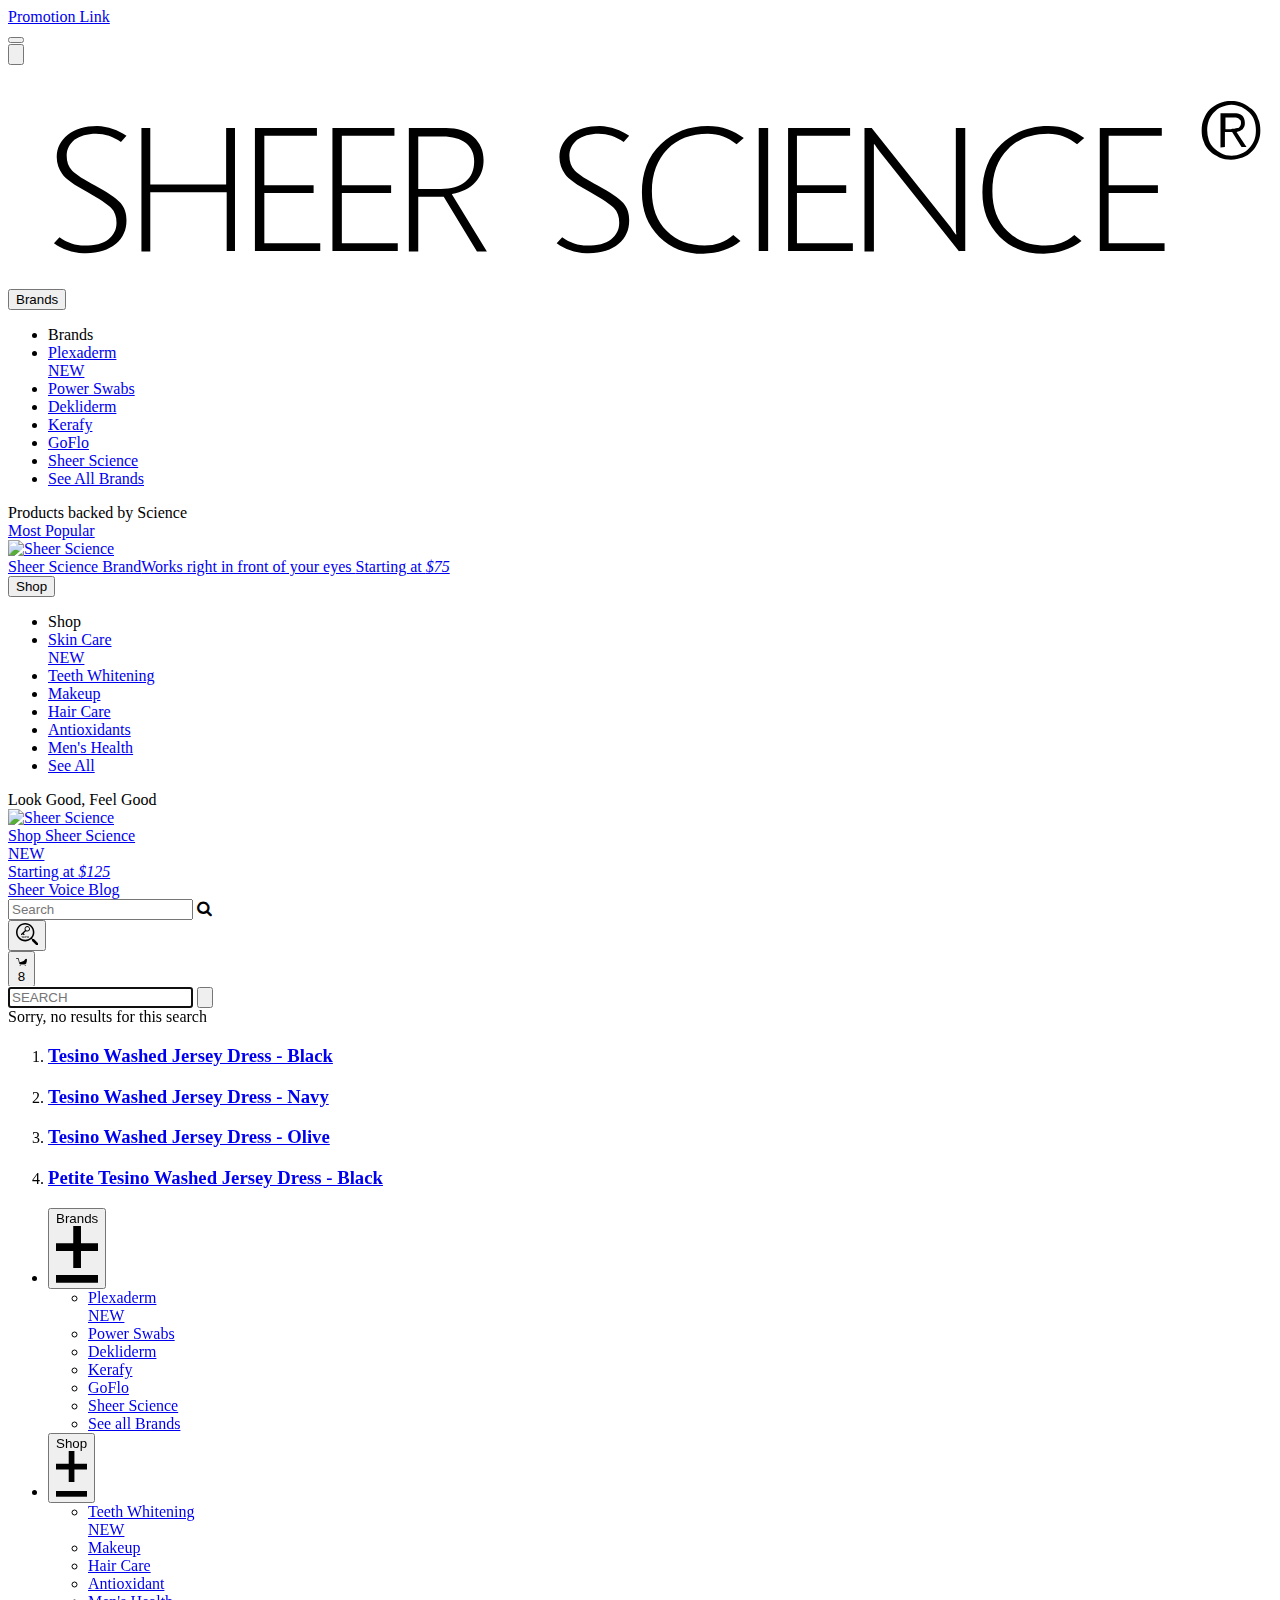
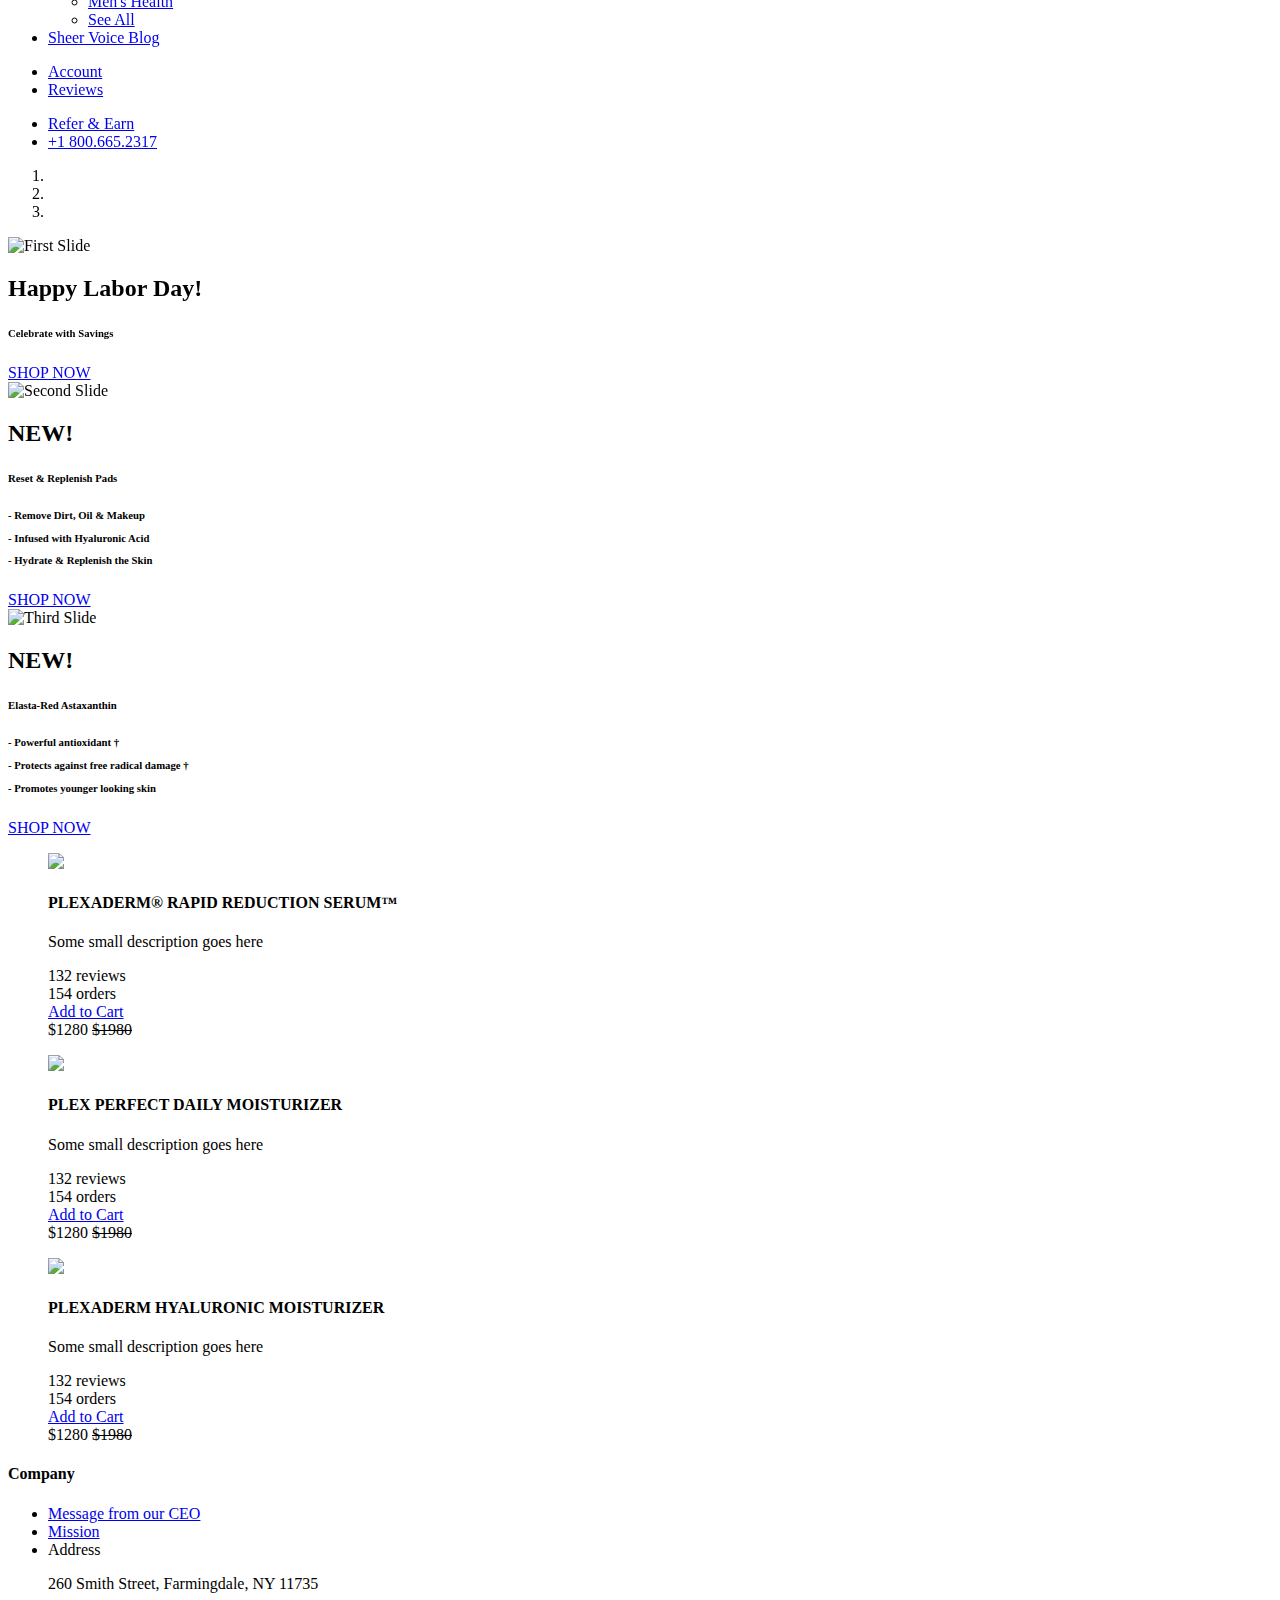
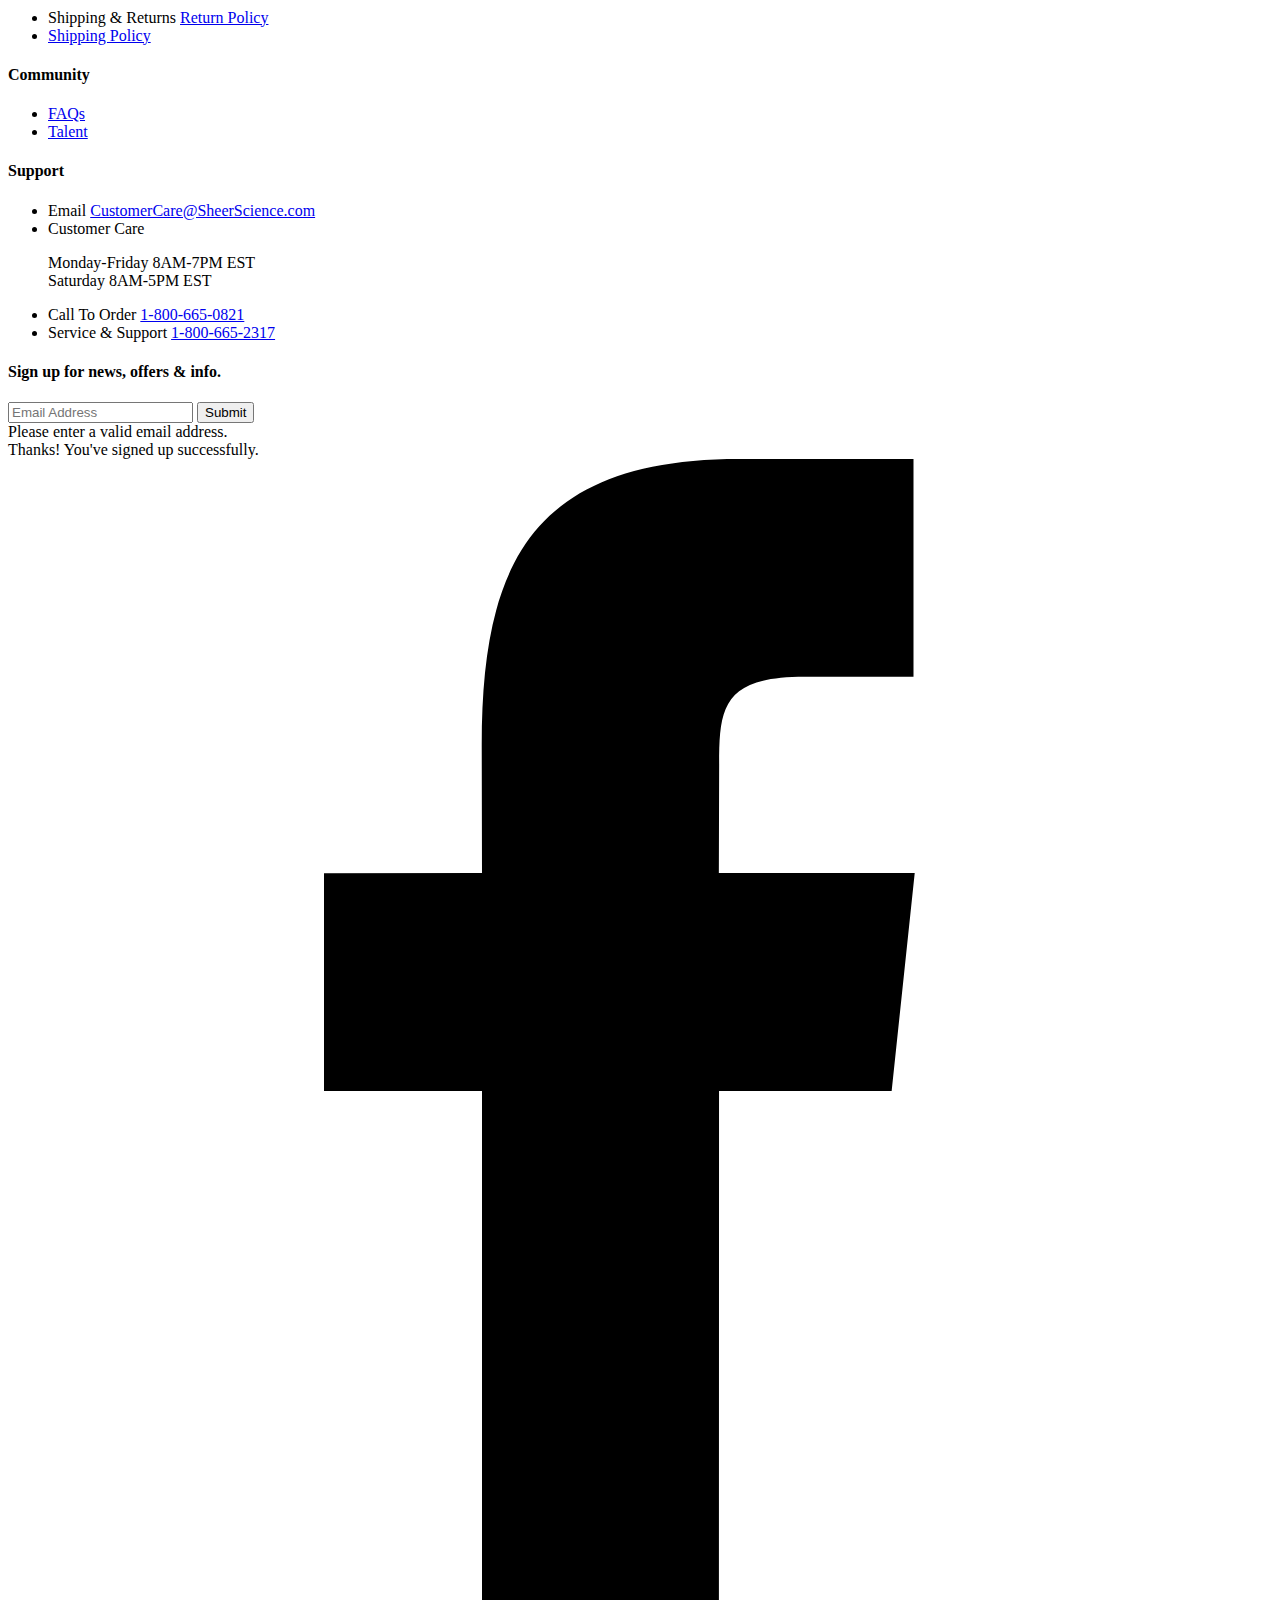
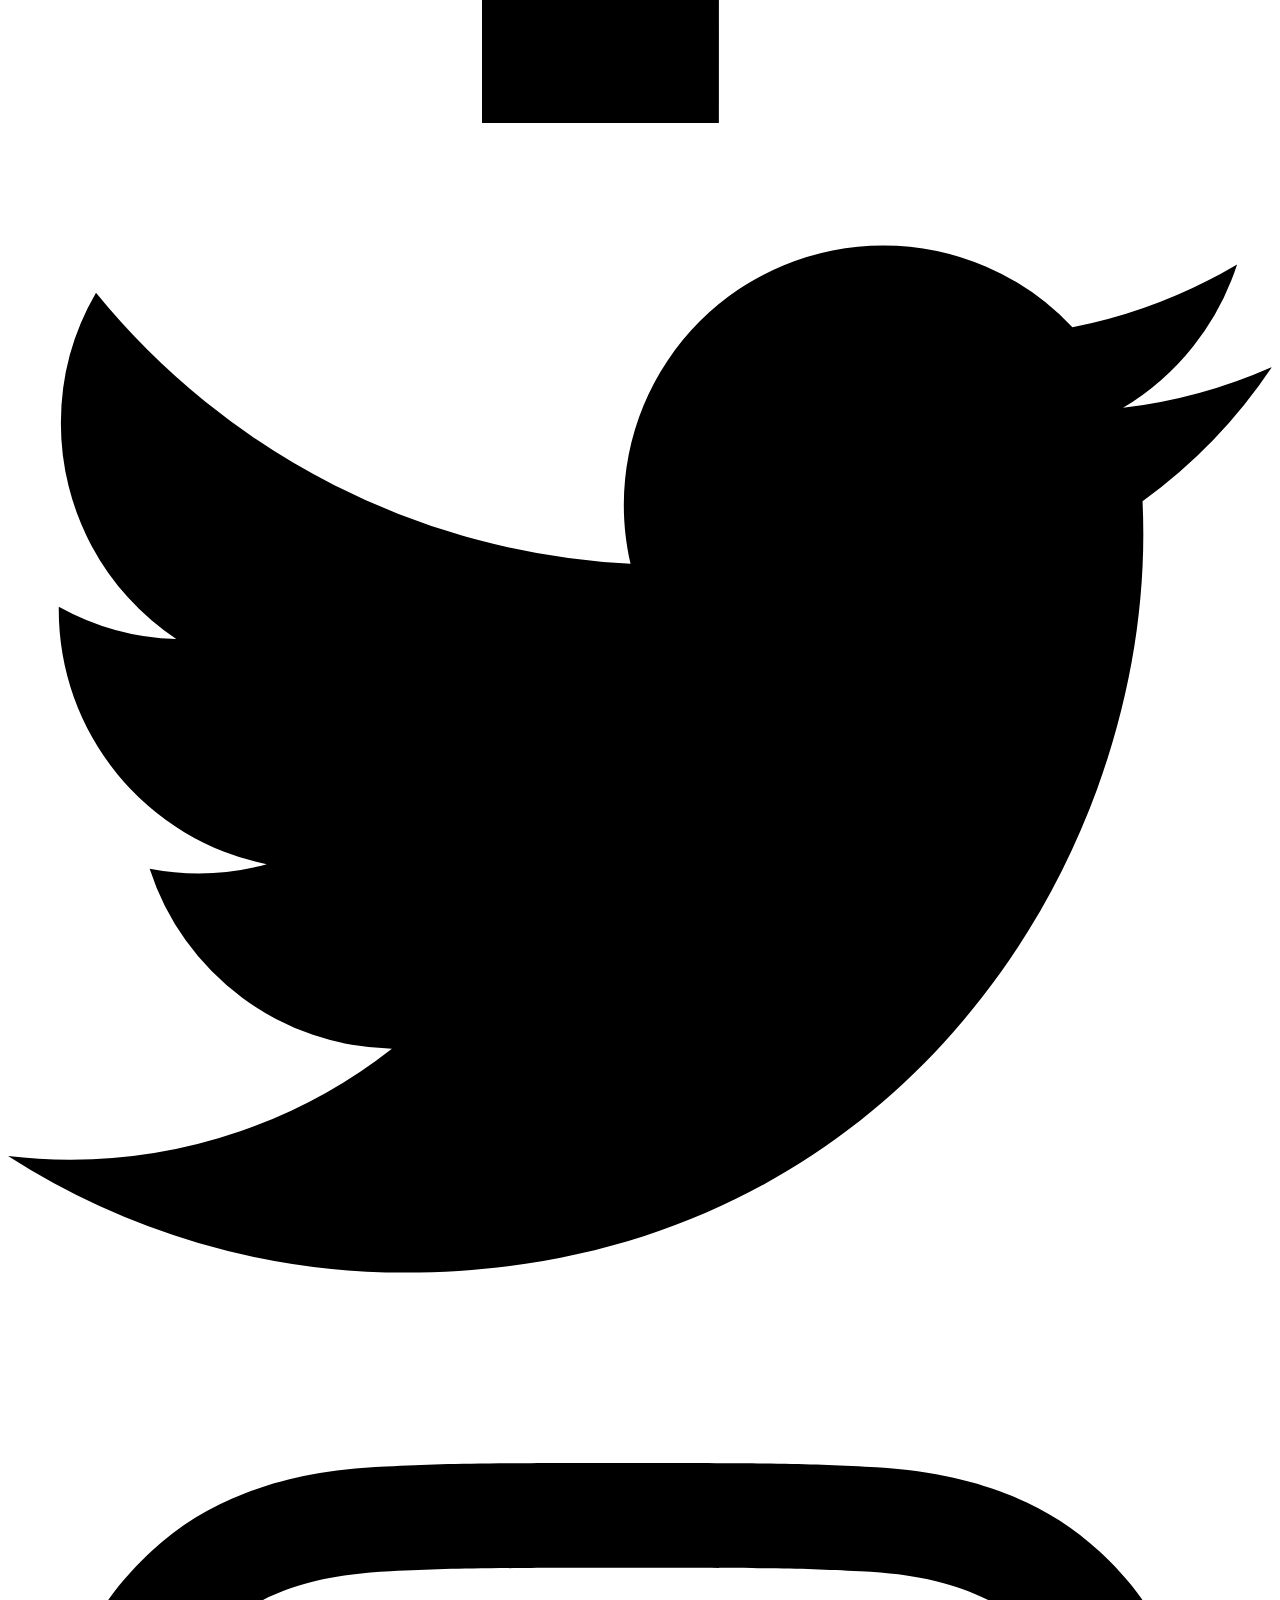
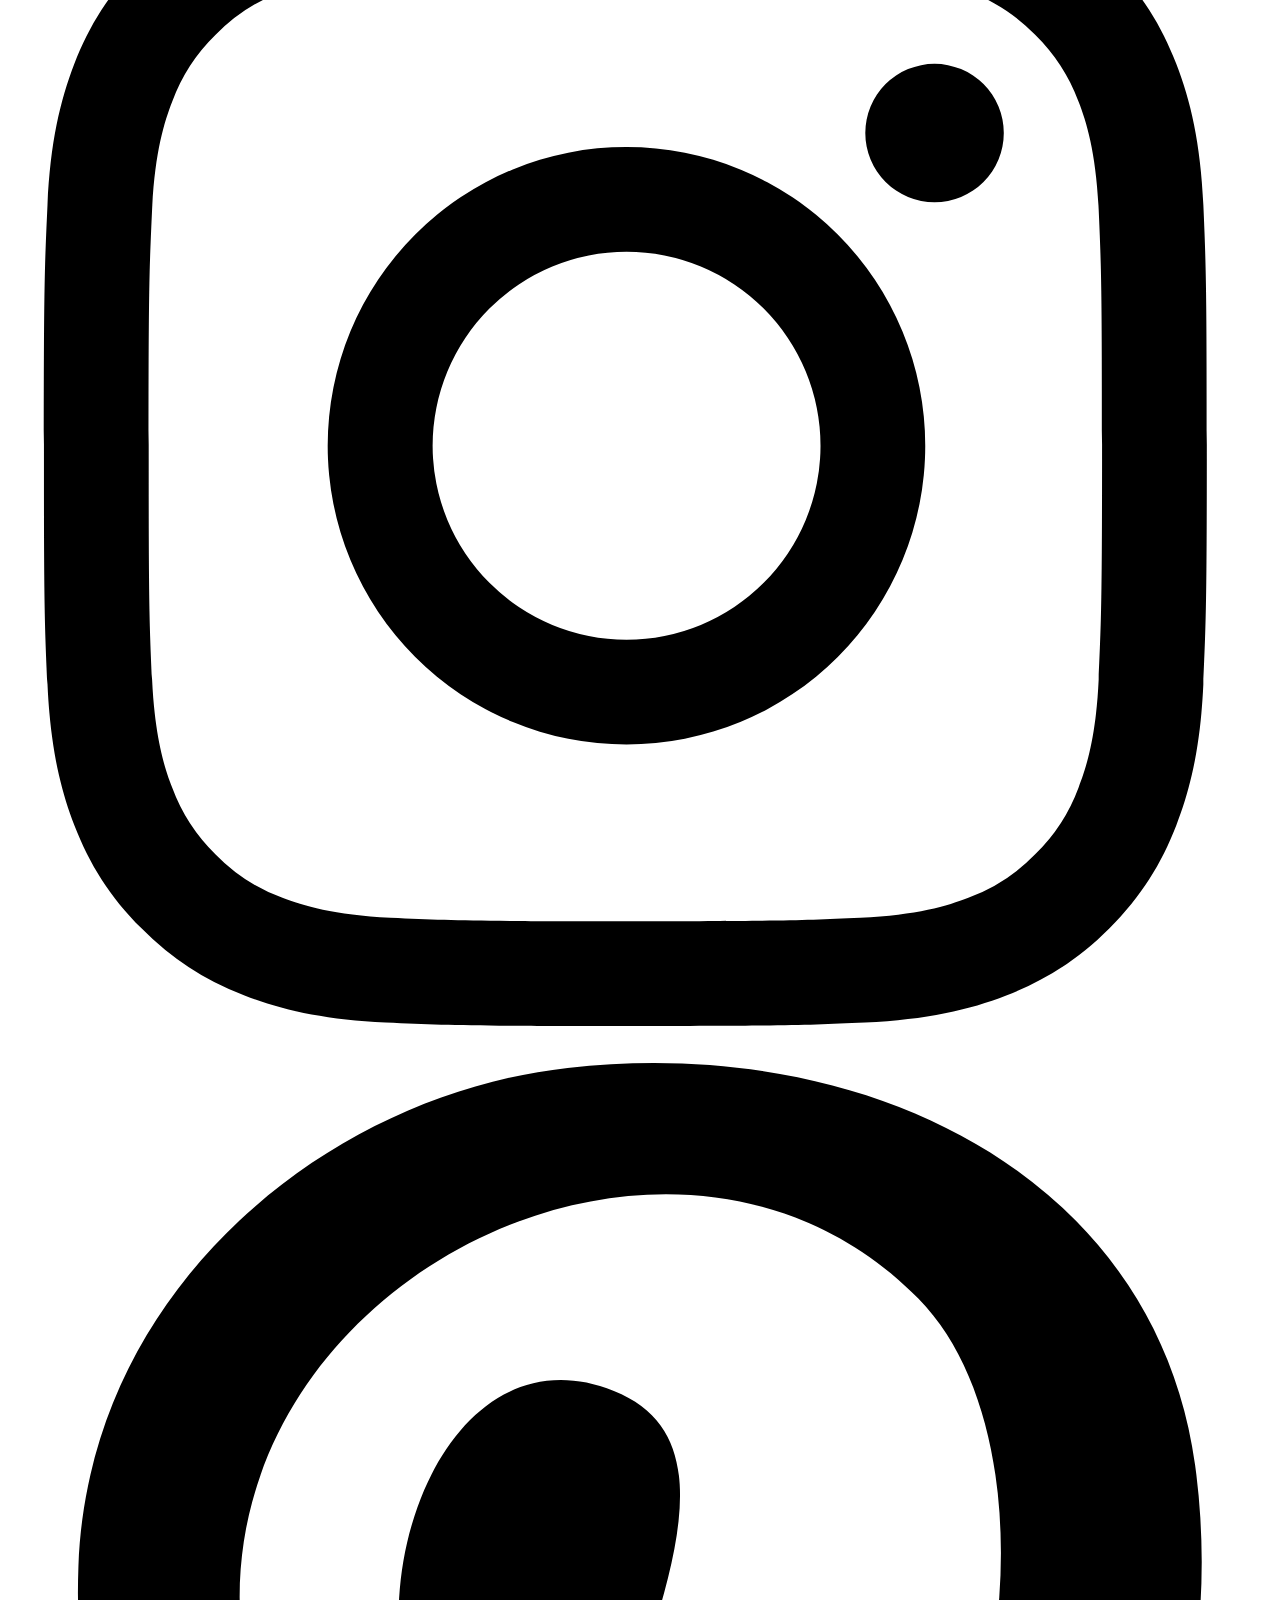
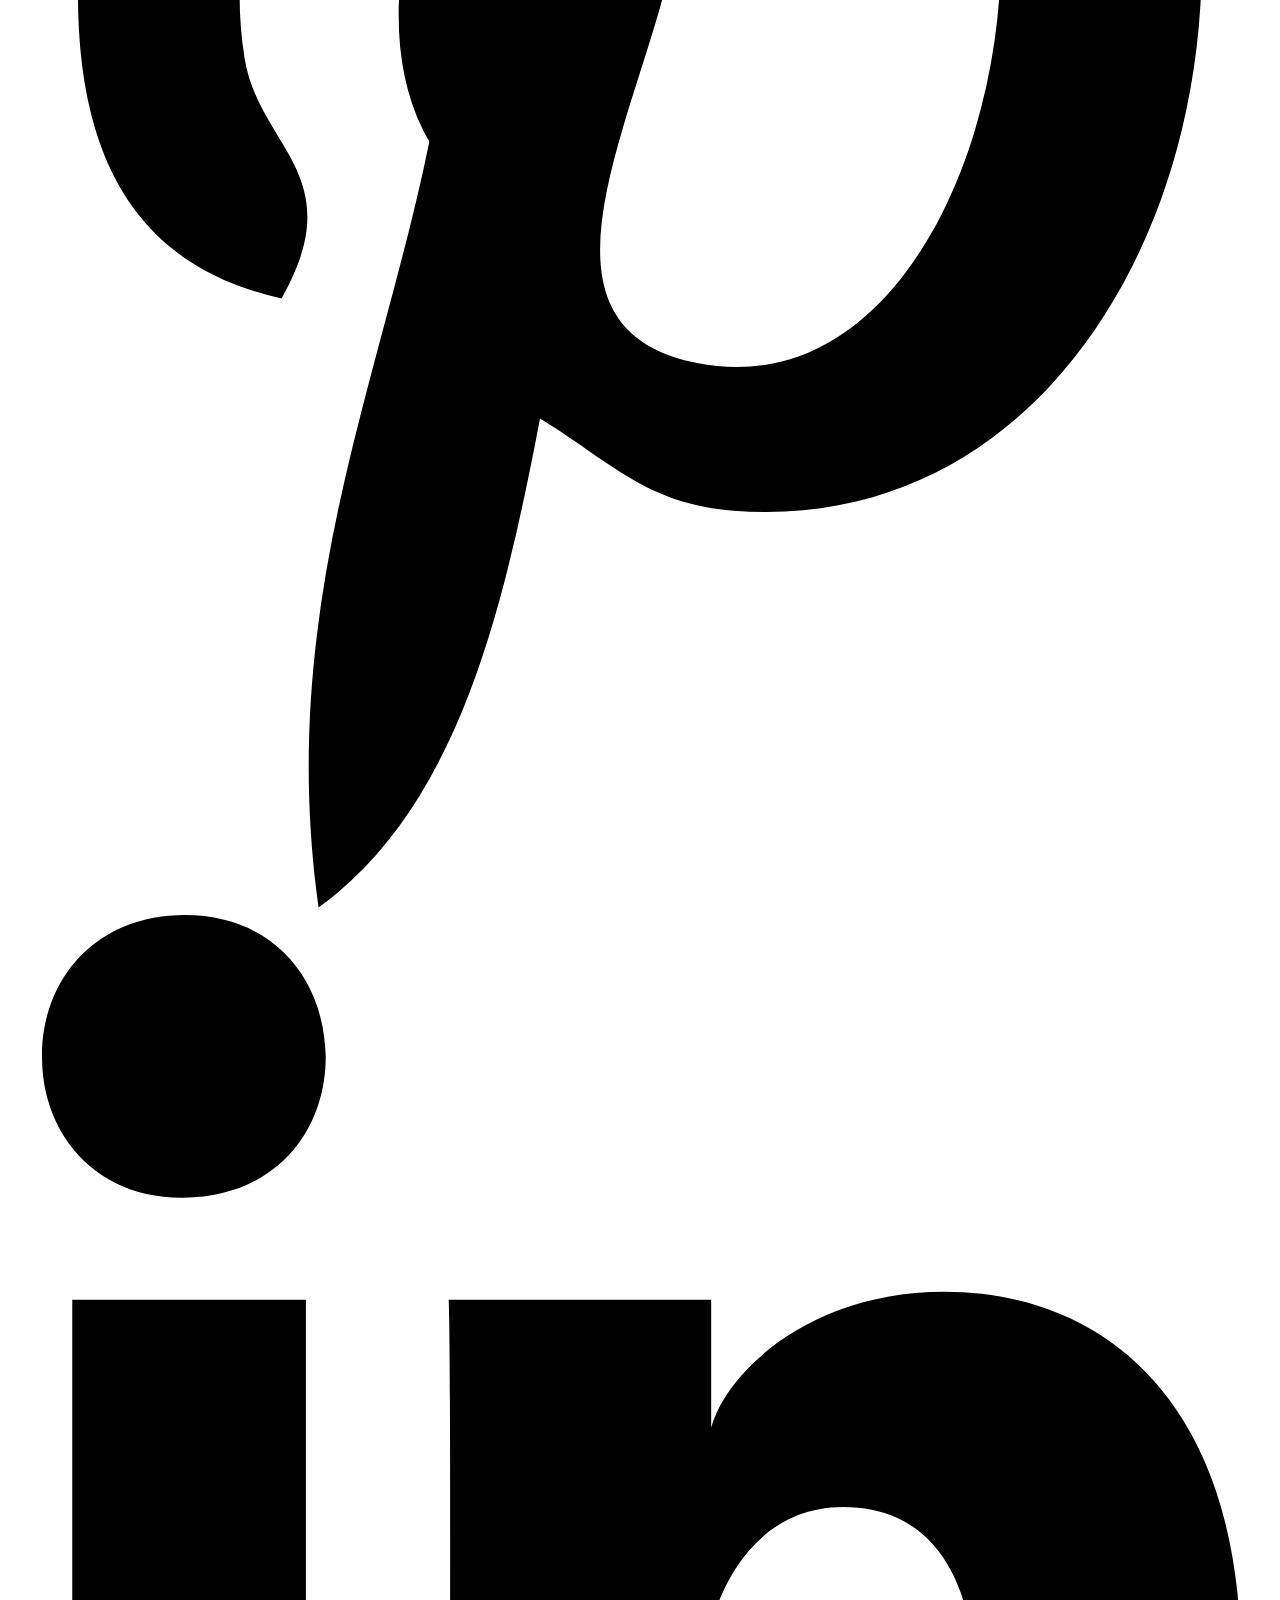
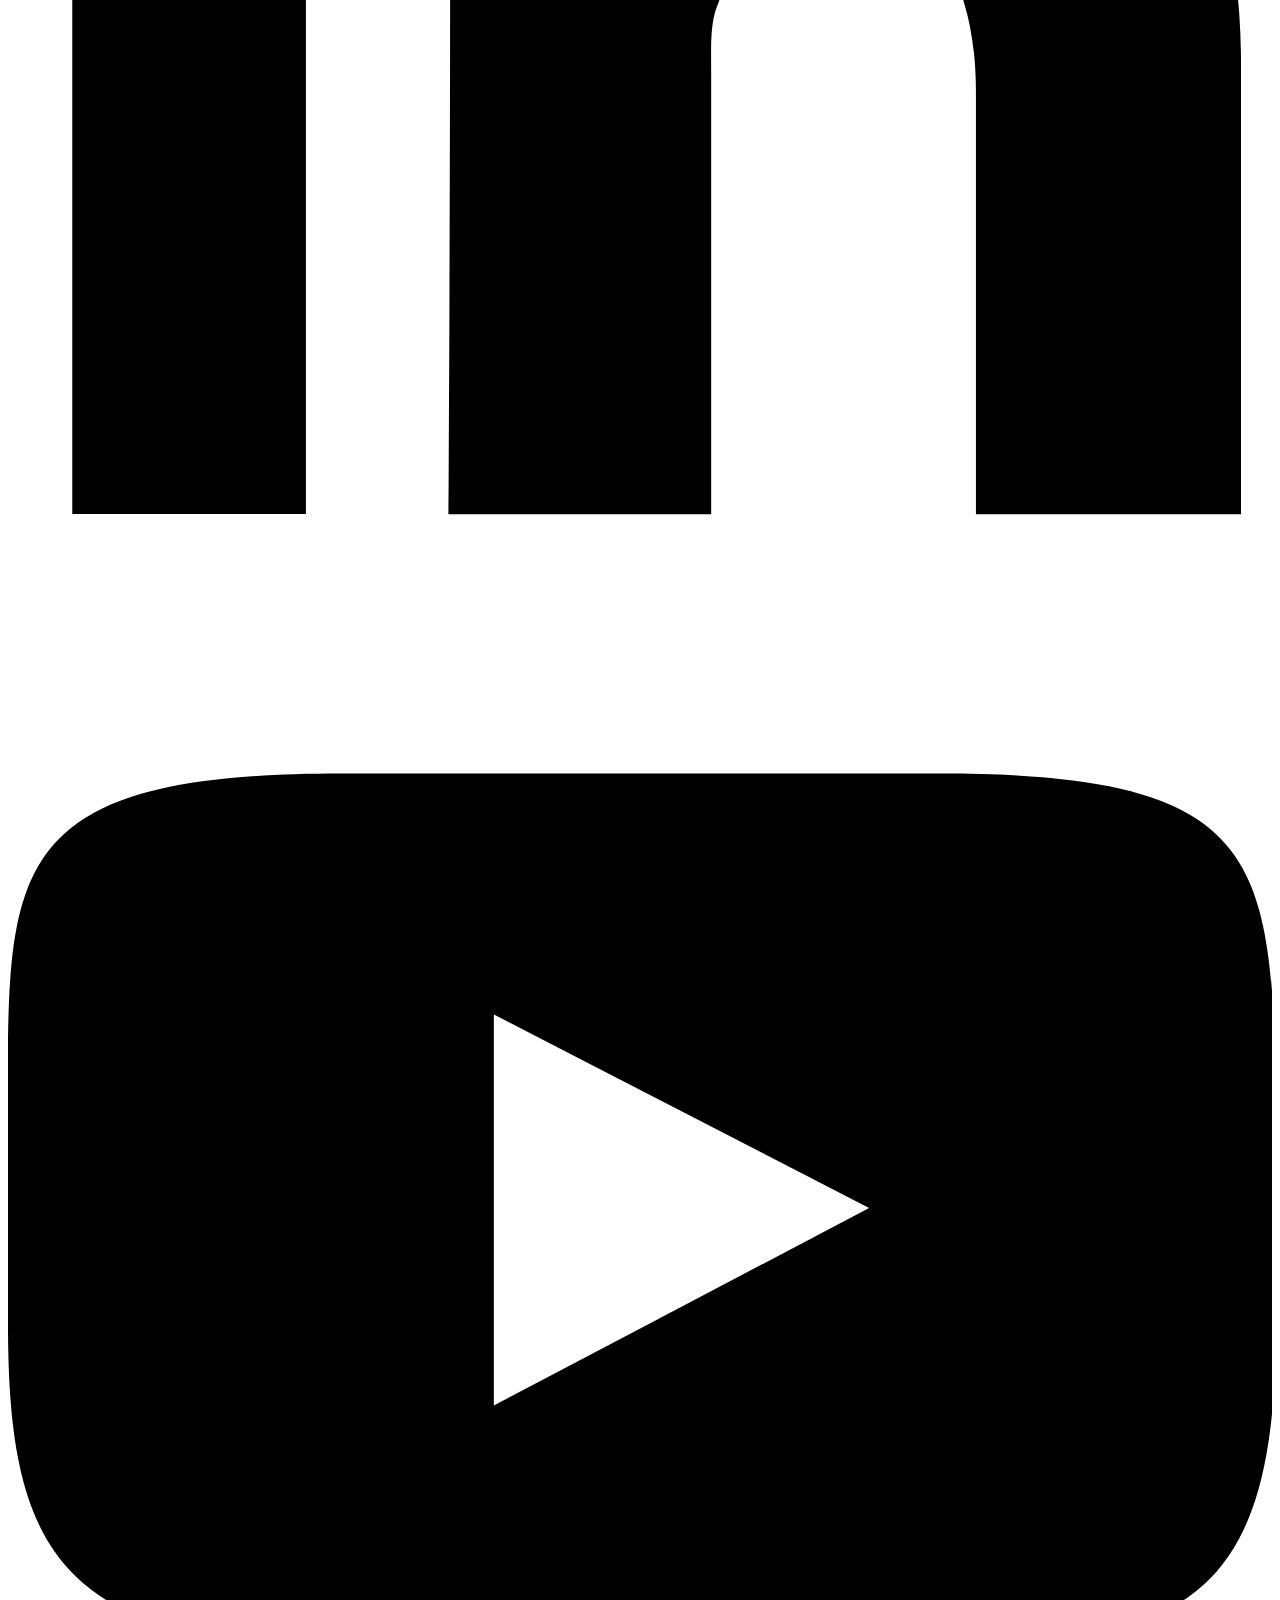
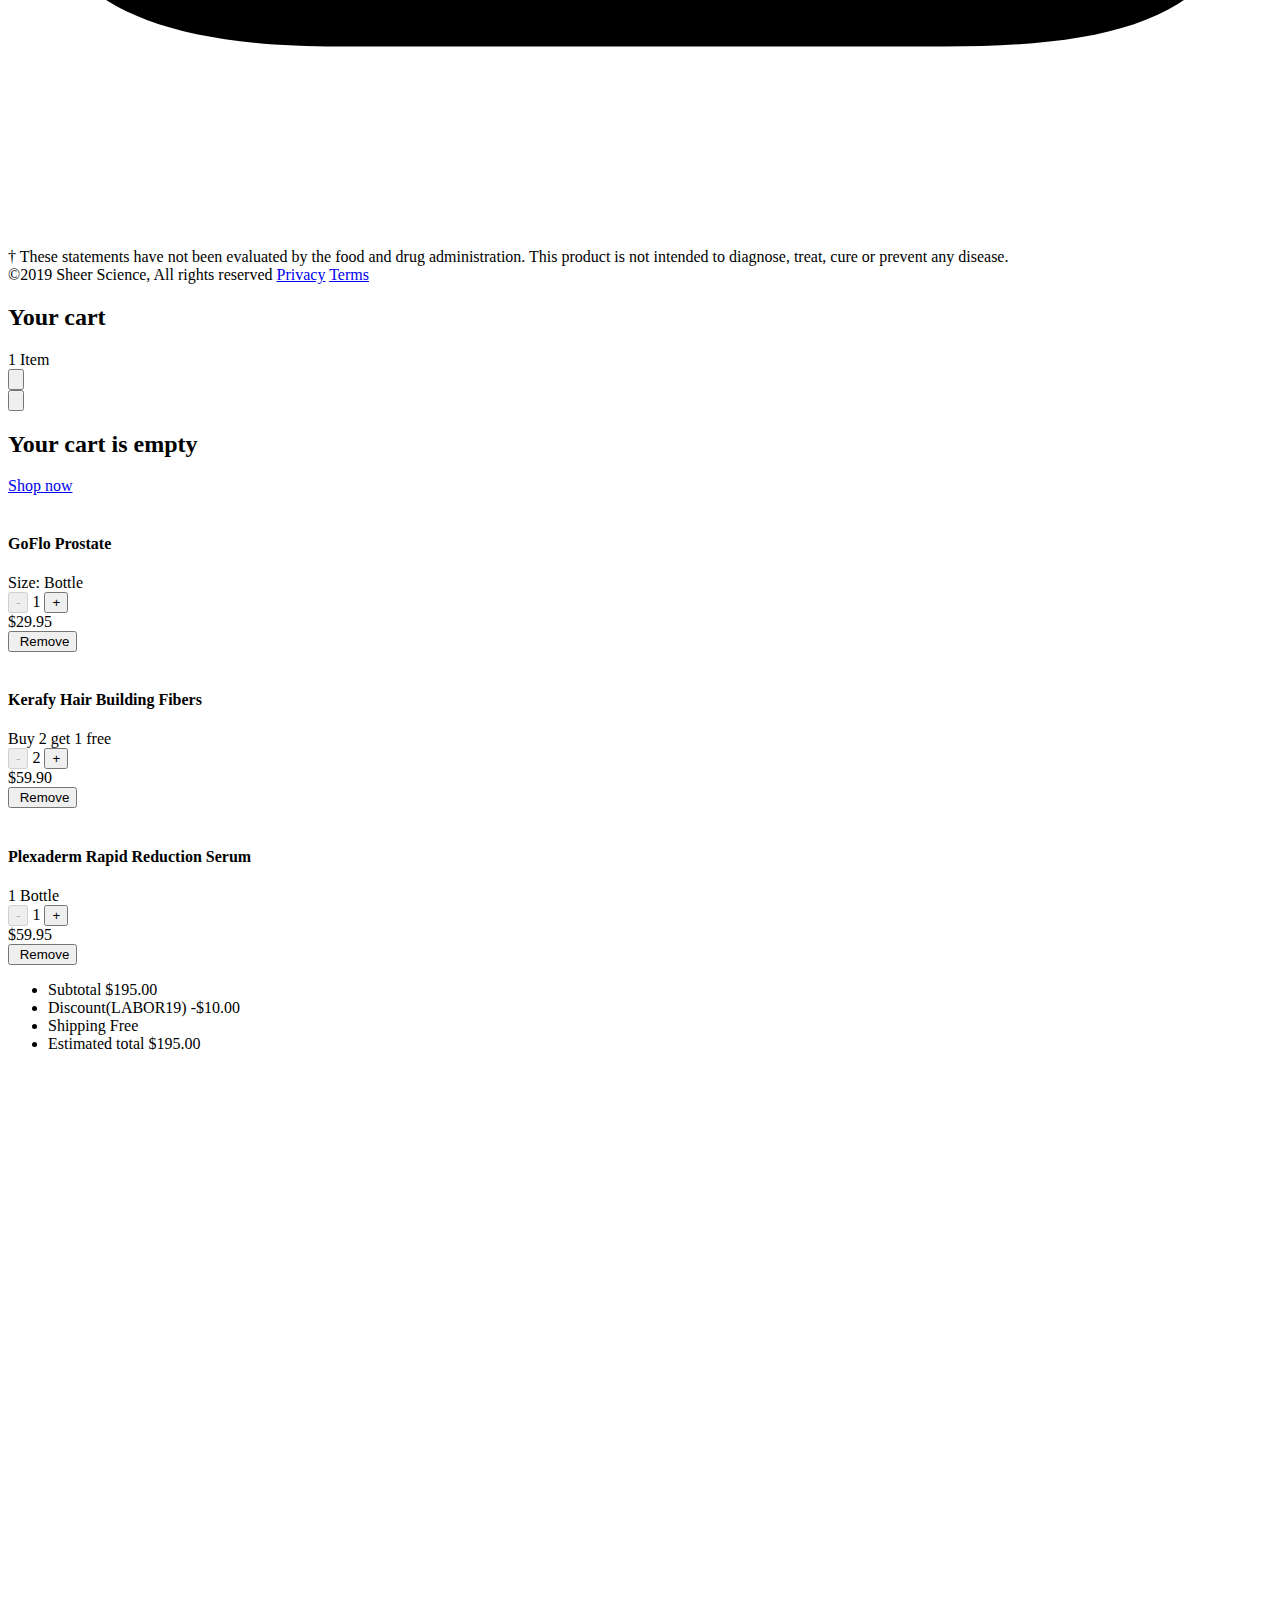
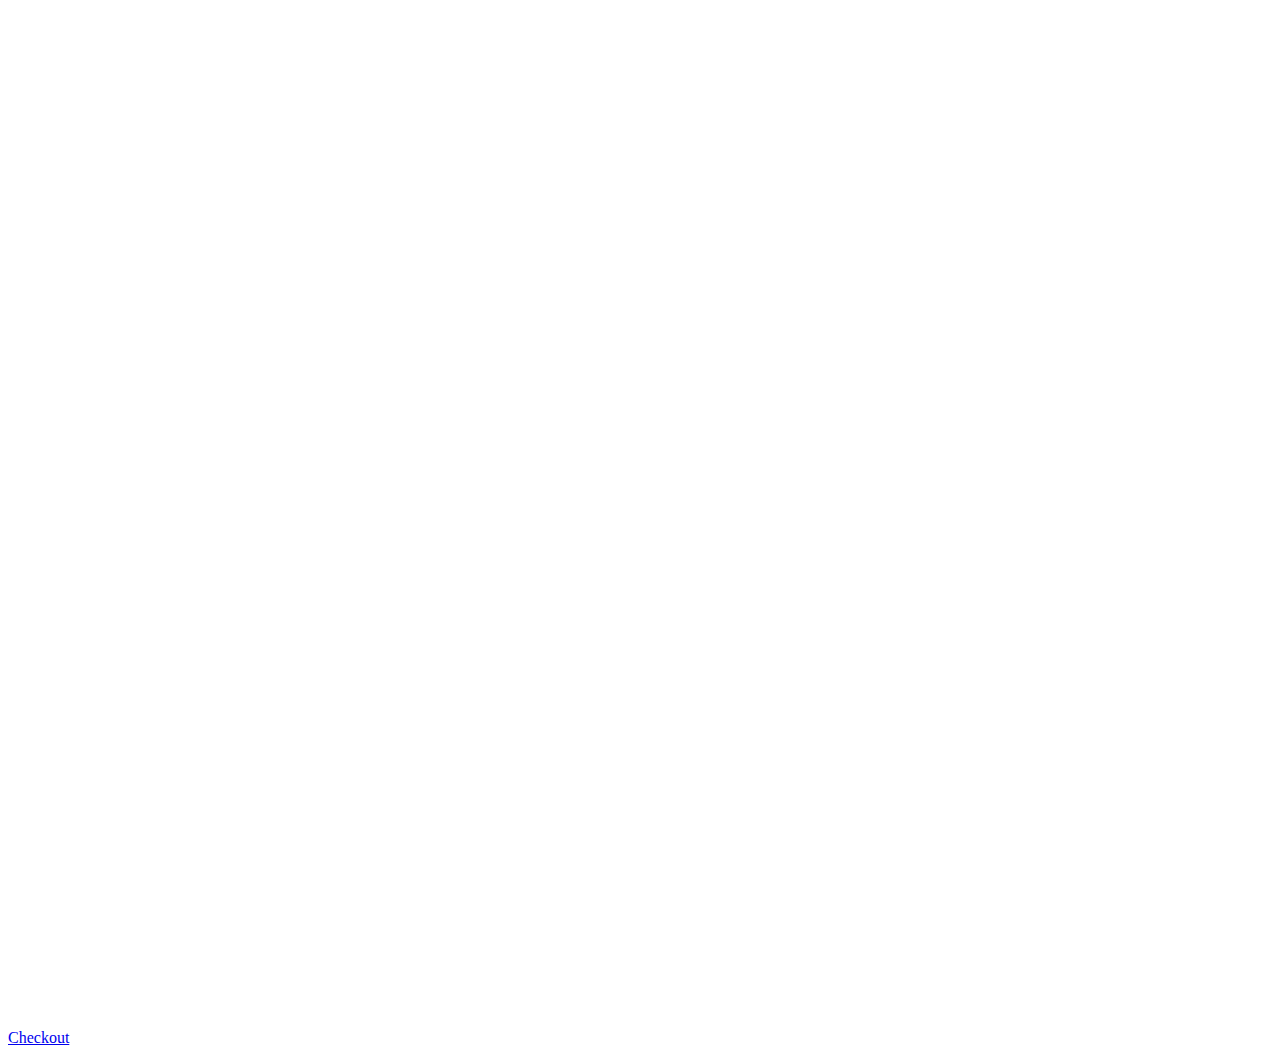
==== commit 8e895b70: "Merge pull request #1 from msandora/adjustments_sc" ====
--- a/index.html
+++ b/index.html
@@ -6,12 +6,12 @@
   <meta name="viewport" content="width=device-width, initial-scale=1.0">
   <meta http-equiv="X-UA-Compatible" content="ie=edge">
   <!-- Favicon -->
-  <link rel="shortcut icon" href="Assets/img/favicon.ico">
+  <link rel="shortcut icon" href="/SheerScience/Assets/img/favicon.ico">
   <link href="https://fonts.googleapis.com/css?family=Barlow:300,400,500&display=swap" rel="stylesheet">
 
   <link type="text/css" rel="stylesheet" href="https://stackpath.bootstrapcdn.com/font-awesome/4.7.0/css/font-awesome.min.css"  /> 
 
-  <link type="text/css" rel="stylesheet" href="/Assets/stylesheets/main.css">
+  <link type="text/css" rel="stylesheet" href="/SheerScience/Assets/stylesheets/main.css">
 
   <script src="https://ajax.googleapis.com/ajax/libs/jquery/3.3.1/jquery.min.js"></script>
   <script src="https://cdnjs.cloudflare.com/ajax/libs/popper.js/1.12.9/umd/popper.min.js"></script>
@@ -49,7 +49,7 @@
                 <span aria-hidden="true" class="Icon__icon Header__close-icon" data-icon="close-thin" data-qa="icon">
                   <svg viewBox="0 0 14 14" class="Icon__icon-svg" role="img"><title>Close</title><g fill-rule="nonzero"><path d="M.485 1.546A.75.75 0 1 1 1.545.485L13.52 12.458a.75.75 0 0 1-1.061 1.06L.485 1.547z"></path><path d="M.485 12.458a.75.75 0 1 0 1.06 1.06L13.52 1.547A.75.75 0 0 0 12.458.485L.485 12.458z"></path></g></svg></span>
               </button>  
-              <a href="/index.html" aria-label="Sheer Science" class="Header__logo">
+              <a href="/SheerScience/index.html" aria-label="Sheer Science" class="Header__logo">
                 <svg class="Icon__icon Header__logo-img" version="1.1" id="Layer_1" xmlns="http://www.w3.org/2000/svg" xmlns:xlink="http://www.w3.org/1999/xlink" x="0px" y="0px" viewBox="0 0 228.3 39.7" style="enable-background:new 0 0 228.3 39.7;" xml:space="preserve">
                   <path class="st0" d="M13.6,34c-2-0.1-3.8-0.7-5.3-1.8l1-1.1c1.4,1,2.9,1.5,4.5,1.5c1.9,0,3.3-0.3,4.3-1.1s1.5-1.7,1.5-3
                     c0-1.1-0.3-2-1-2.7s-2.1-1.6-4.2-2.8c-2.4-1.3-4-2.4-4.6-3.3s-1-1.9-1-3.1c0-1.6,0.7-2.9,2-4s3.1-1.6,5.3-1.6
@@ -157,7 +157,7 @@
                       </div>
                     </div>
                     <div class="HeaderNavMenu__item item--Category HeaderNavMenu__item--hover">
-                      <button aria-controls="dropdown-Category" aria-expanded="false" aria-label="Categories" class="ProductList__nav-primary--item HeaderNavMenu__link header__header-link fonts__barlow-regular link--Category">Categories</button>
+                      <button aria-controls="dropdown-Category" aria-expanded="false" aria-label="Shop" class="ProductList__nav-primary--item HeaderNavMenu__link header__header-link fonts__barlow-regular link--Category">Shop</button>
                       <div id="dropdown-Category" class="HeaderNavMenu__dropdown HeaderNavMenu__dropdown--hover HeaderNavMenu__dropdown">
                         <div class="HeaderNavMenu__dropdown-content">
                           <div class="ProductList__nav-primary--dropdown layout__margin-auto">
@@ -165,7 +165,7 @@
                               <div class="ProductList__dropdown-content--category">
                                 <div class="ProductList__category-wrapper">
                                   <ul class="ProductNavGroup__category">
-                                    <li class="ProductNavGroup__category--headline fonts__barlow-medium">Categories</li>
+                                    <li class="ProductNavGroup__category--headline fonts__barlow-medium">Shop</li>
                                     <li class="ProductNavGroup__category--product-item fonts__barlow-regular">
                                       <a class="ProductNavGroup__category--product-link fonts__barlow-light" href="/plexaderm/"><span>Skin Care</span>
                                       <div class="ProductNavGroup__new-icon-container">
@@ -183,7 +183,7 @@
                                     </li>
                                     <li class="ProductNavGroup__category--product-item fonts__barlow-regular"><a class="ProductNavGroup__category--product-link fonts__barlow-light" href="/goflo/"><span>Men's Health</span></a>
                                     </li>
-                                    <li class="ProductNavGroup__category--product-item-btn"><a class="ProductNavGroup__category--product-link-btn btn-primary btn fonts__barlow-medium" href="/index.html"><span>See All Categories</span></a>
+                                    <li class="ProductNavGroup__category--product-item-btn"><a class="ProductNavGroup__category--product-link-btn btn-primary btn fonts__barlow-medium" href="/SheerScience/index.html"><span>See All</span></a>
                                     </li>
                                   </ul>
                                 </div>
@@ -207,7 +207,7 @@
                                               <img alt="Sheer Science" class="ProductList__visual-image--img" src="https://via.placeholder.com/724x346?text=Placeholder&amp;auto=compress%2Cformat&amp;q=65&amp;w=624">
                                           </picture>
                                         </div>
-                                      </div><span class="ProductList__visual--subheadline fonts__barlow-regular">Sheer Science Category</span>
+                                      </div><span class="ProductList__visual--subheadline fonts__barlow-regular">Shop Sheer Science</span>
                                       <div class="ProductList__new-icon-container">
                                         <div class="NewIcon__container fonts__barlow-regular NewIcon__container--redesign fonts__barlow-medium">NEW</div>
                                       </div><span class="ProductList__visual--footnote fonts__barlow-regular">Starting at <em>$125</em></span>
@@ -221,7 +221,7 @@
                       </div>
                     </div>
                     <div class="HeaderNavMenu__item item--Category HeaderNavLink__item--main-nav">
-                      <a class="ProductList__nav-primary--item HeaderNavLink__link--main-nav header__header-link fonts__barlow-regular" href="/blog/index.html">
+                      <a class="ProductList__nav-primary--item HeaderNavLink__link--main-nav header__header-link fonts__barlow-regular" href="/SheerScience/blog/index.html">
                         <span>Sheer Voice Blog</span>
                       </a>
                     </div>
@@ -231,7 +231,15 @@
               <div aria-hidden="false" class="Header__nav-actions">
                 <div aria-hidden="false" class="Header__nav-actions--to-hide">
 
-                  <div class="Header__action--calltext">
+                  <div class="Header__action--keyword">
+                    <form class="Header__action--searchForm" action="/search" method="get" role="search" aria-label="Keyword Search" >
+                      <div>
+                          <input type="hidden" name="type" value="product">
+                          <input class="form-control" type="text" name="q" placeholder="Search" required="" autocorrect="off" autocomplete="off" title="What are you looking for?">
+                          <i class="Header__action--keyword-icon fa fa-search"></i>
+                      </div>
+                    </form>
+
                     <button aria-controls="calltext-drawer" aria-expanded="false" aria-label="Keyword Search" class="Header__action-button">
                       <svg class="Icon__icon Header__keyword-icon" version="1.1" id="Capa_1" xmlns="http://www.w3.org/2000/svg" xmlns:xlink="http://www.w3.org/1999/xlink" x="0px" y="0px" width="1.4rem" height="1.4rem" viewBox="0 0 413.112 413.112" style="enable-background:new 0 0 413.112 413.112;" xml:space="preserve">
                         <path d="M289.533,49.621c-66.142-66.156-173.765-66.156-239.916,0c-66.156,66.137-66.156,173.765,0,239.907 c63.874,63.883,166.428,66.058,232.972,6.562l13.44,13.446c-3.351,8.587-1.596,18.678,5.32,25.59l70.978,70.981 c9.334,9.334,24.465,9.334,33.785,0c9.334-9.315,9.334-24.446,0-33.78l-70.978-70.968c-6.916-6.917-17.025-8.672-25.594-5.32 l-13.446-13.455C355.614,216.04,353.42,113.485,289.533,49.621z M69.886,269.268c-54.969-54.969-54.969-144.414,0-199.382 c54.969-54.974,144.418-54.969,199.387,0s54.969,144.414,0,199.382S124.855,324.237,69.886,269.268z"/> 
@@ -338,8 +346,8 @@
                         </li>
                       </ul>
                     </li>
-                    <li id="Categories" class="ProductListMobile__nav-menu-item">
-                      <button aria-label="Categories" class="ProductListMobile__nav-menu-item-header fonts__barlow-regular ProductListMobile__nav-menu-item-header--list">Categories
+                    <li id="Shop" class="ProductListMobile__nav-menu-item">
+                      <button aria-label="Shop" class="ProductListMobile__nav-menu-item-header fonts__barlow-regular ProductListMobile__nav-menu-item-header--list">Shop
                         <div class="ProductListMobile__nav-menu-item--toggler">
                           <span aria-hidden="true" class="ProductListMobile__icon-expand" data-icon="plus" data-qa="icon"><svg viewBox="0 0 10.92 10.92" class="Icon__icon-svg" role="img"><title>Plus Icon</title><desc>Plus Icon</desc><path d="M10.92 4.46H6.46V0h-2v4.46H0v2h4.46v4.46h2V6.46h4.46v-2z"></path></svg></span>
                           <span aria-hidden="true" class="ProductListMobile__icon-contract" data-icon="minus" data-qa="icon"><svg viewBox="0 0 10.92 2" class="Icon__icon-svg" role="img"><title>Minus Icon</title><desc>Minus Icon</desc><path d="M0 0h10.92v2H0z"></path></svg></span>
@@ -362,12 +370,12 @@
                           <a class="ProductNavGroup__category--product-link fonts__barlow-light" href="/goflo/"><span>Men's Health</span></a>
                         </li>
                         <li class="ProductNavGroup__category--product-item-btn">
-                          <a class="ProductNavGroup__category--product-link-btn btn-primary btn fonts__barlow-medium" href="#"><span>See All Categories</span></a>
+                          <a class="ProductNavGroup__category--product-link-btn btn-primary btn fonts__barlow-medium" href="#"><span>See All</span></a>
                         </li>
                       </ul>
                     </li>
                     <li class="ProductListMobile__nav-menu-item">
-                      <a class="ProductListMobile__nav-menu-item-header fonts__barlow-regular" href="/blog/index.html">Sheer Voice Blog</a>
+                      <a class="ProductListMobile__nav-menu-item-header fonts__barlow-regular" href="/SheerScience/blog/index.html">Sheer Voice Blog</a>
                     </li>
                   </ul>
                 </nav>
@@ -574,7 +582,7 @@
               <div class="Footer__columns">
                 <div class="Footer__column">
                   <h4 class="Footer__column-heading fonts__barlow-regular">Company</h4>
-                  <ul aria-label="Shop by Size" class="Footer__column-links">
+                  <ul aria-label="Company" class="Footer__column-links">
                     <li>
                       <a class="Footer__link" href="/about-sheer-science/">Message from our CEO</a>
                     </li>
@@ -586,7 +594,7 @@
                       <p>260 Smith Street, Farmingdale, NY 11735</p>
                     </li>
                     <li>
-                      <span class="fonts__barlow-medium">Shipping & Returns</span>
+                    <span class="fonts__barlow-medium">Shipping & Returns</span>
                       <a class="Footer__link" href="/return-policy/">Return Policy</a>
                     </li>
                     <li>
@@ -596,12 +604,12 @@
                 </div>
                 <div class="Footer__column">
                     <h4 class="Footer__column-heading fonts__barlow-regular">Community</h4>
-                    <ul aria-label="Products" class="Footer__column-links">
+                    <ul aria-label="Community" class="Footer__column-links">
                       <li>
-                        <a class="Footer__link" href="/faq/">FAQs</a>
+                      <a class="Footer__link" href="/faq/">FAQs</a>
                       </li>
                       <li>
-                        <a class="Footer__link" href="/booking/">Talent</a>
+                      <a class="Footer__link" href="/booking/">Talent</a>
                       </li>
                     </ul>
                 </div>
@@ -609,27 +617,27 @@
                   <h4 class="Footer__column-heading fonts__barlow-regular">Support</h4>
                   <ul aria-label="Support" class="Footer__column-links">
                     <li>
-                      <span class="fonts__barlow-medium">Email</span>
-                      <a class="Footer__link" href="/">CustomerCare@SheerScience.com</a>
+                    <span class="fonts__barlow-medium">Email</span>
+                    <a class="Footer__link" href="/">CustomerCare@SheerScience.com</a>
                     </li>
                     <li>
-                      <span class="fonts__barlow-medium">Customer Care</span>
-                      <p>Monday-Friday 8AM-7PM EST<br/> Saturday 8AM-5PM EST</p>
+                    <span class="fonts__barlow-medium">Customer Care</span>
+                    <p>Monday-Friday 8AM-7PM EST<br/> Saturday 8AM-5PM EST</p>
                     </li>
                     <li>
-                      <span class="fonts__barlow-medium">Call To Order</span>
-                      <a class="Footer__link" href="tel:18006650821"><i class="pe-7s-call"></i> 1-800-665-0821</a>
+                    <span class="fonts__barlow-medium">Call To Order</span>
+                    <a class="Footer__link" href="tel:18006650821"><i class="pe-7s-call"></i> 1-800-665-0821</a>
                     </li>
                     <li>
-                      <span class="fonts__barlow-medium">Service & Support</span>
-                      <a class="Footer__link" href="tel:18006652317"><i class="pe-7s-call"></i> 1-800-665-2317</a>
+                    <span class="fonts__barlow-medium">Service & Support</span>
+                    <a class="Footer__link" href="tel:18006652317"><i class="pe-7s-call"></i> 1-800-665-2317</a>
                     </li>
                   </ul>
                 </div>
               </div>
               <div class="Footer__signup layout__margin-auto">
                 <div class="Footer__column-heading">
-                  <h4 class="Footer__column-heading fonts__barlow-regular">Sign up for the latest news</h4>
+                  <h4 class="Footer__column-heading fonts__barlow-regular">Sign up for news, offers & info.</h4>
                 </div>
                 <div class="Footer__signup-content">
                   <div class="Footer__signup-column">
@@ -659,14 +667,14 @@
           </div>
           <div class="BottomNav__container">
             <div class="BottomNav__container-inner layout__gutters">
-              <span>† These statements have not been evaluated by the food and drug administration. This product is not intended to diagnose, treat, cure or prevent any disease.</span>
+              <span class="BottomNav__disclaimer">† These statements have not been evaluated by the food and drug administration. This product is not intended to diagnose, treat, cure or prevent any disease.</span>
             </div>
             <div class="BottomNav__container-inner layout__gutters">
-              <span class="BottomNav__copyright">© <!-- -->2019</span>
+              <span class="BottomNav__copyright">©2019 Sheer Science, All rights reserved</span>
               <a class="BottomNav__link" href="/privacy/">Privacy</a>
               <a class="BottomNav__link" href="/terms/">Terms</a>
-              <a class="BottomNav__link" href="/accessibility/">Accessibility</a>
-              <a class="BottomNav__link" href="/sitemap/">Sitemap</a>
+              <!-- <a class="BottomNav__link" href="/accessibility/">Accessibility</a>
+              <a class="BottomNav__link" href="/sitemap/">Sitemap</a> -->
             </div>
           </div>
         </footer>
@@ -846,4 +854,4 @@
 </body>
 </html>
 
-<script src="/Assets/js/main.js" async></script>
+<script src="/SheerScience/Assets/js/main.js" async></script>
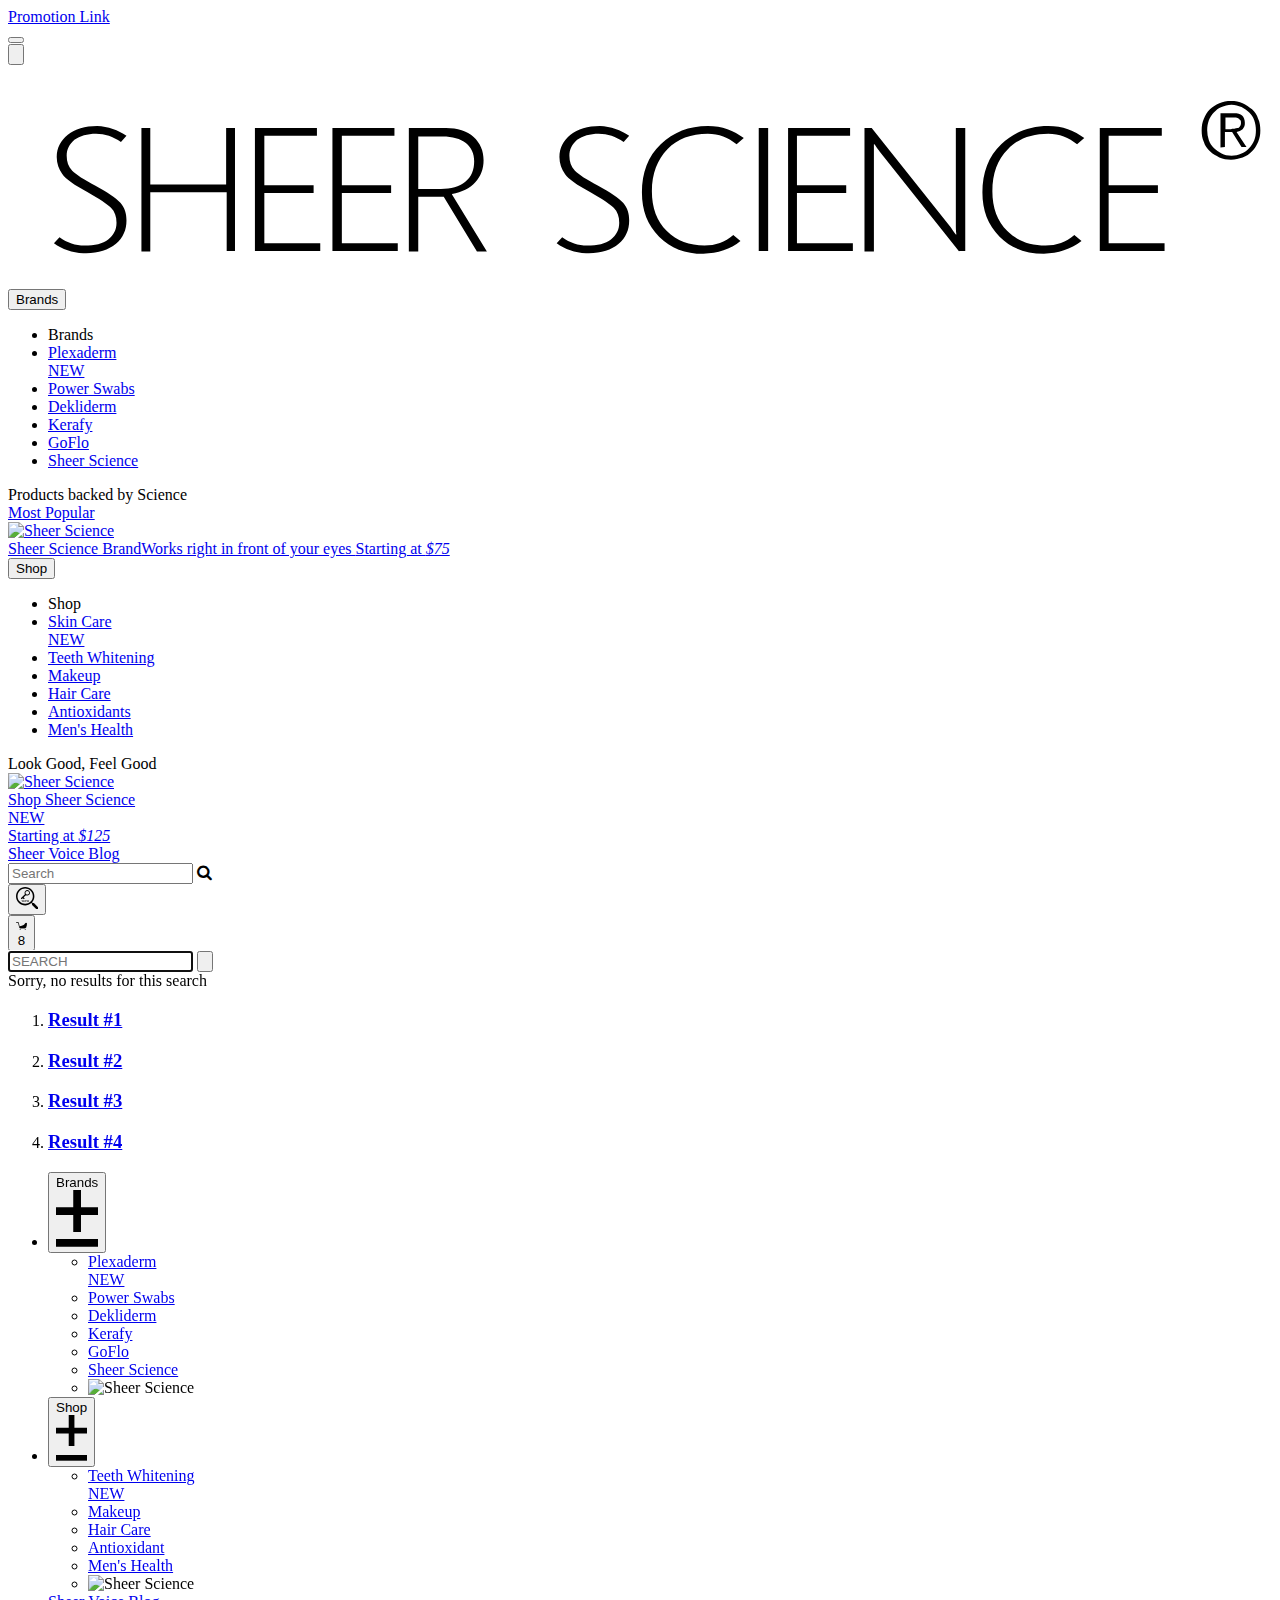
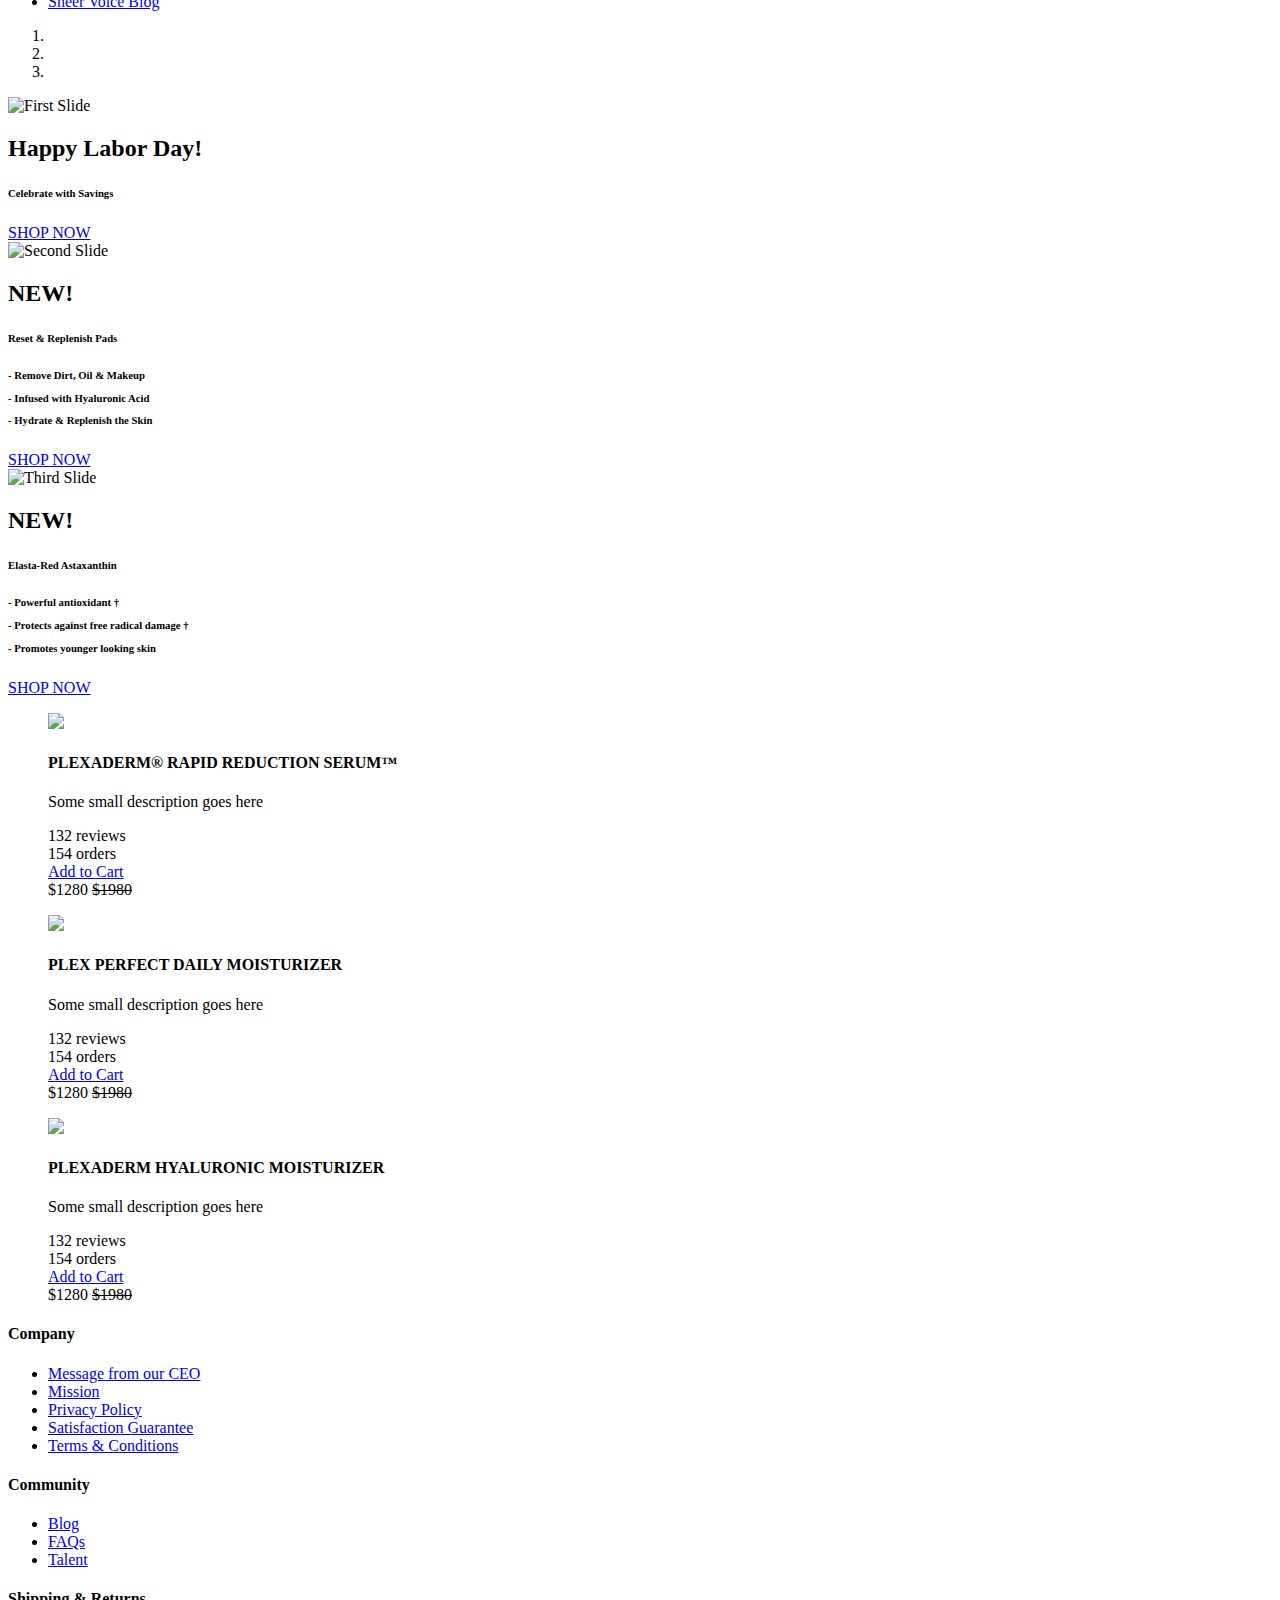
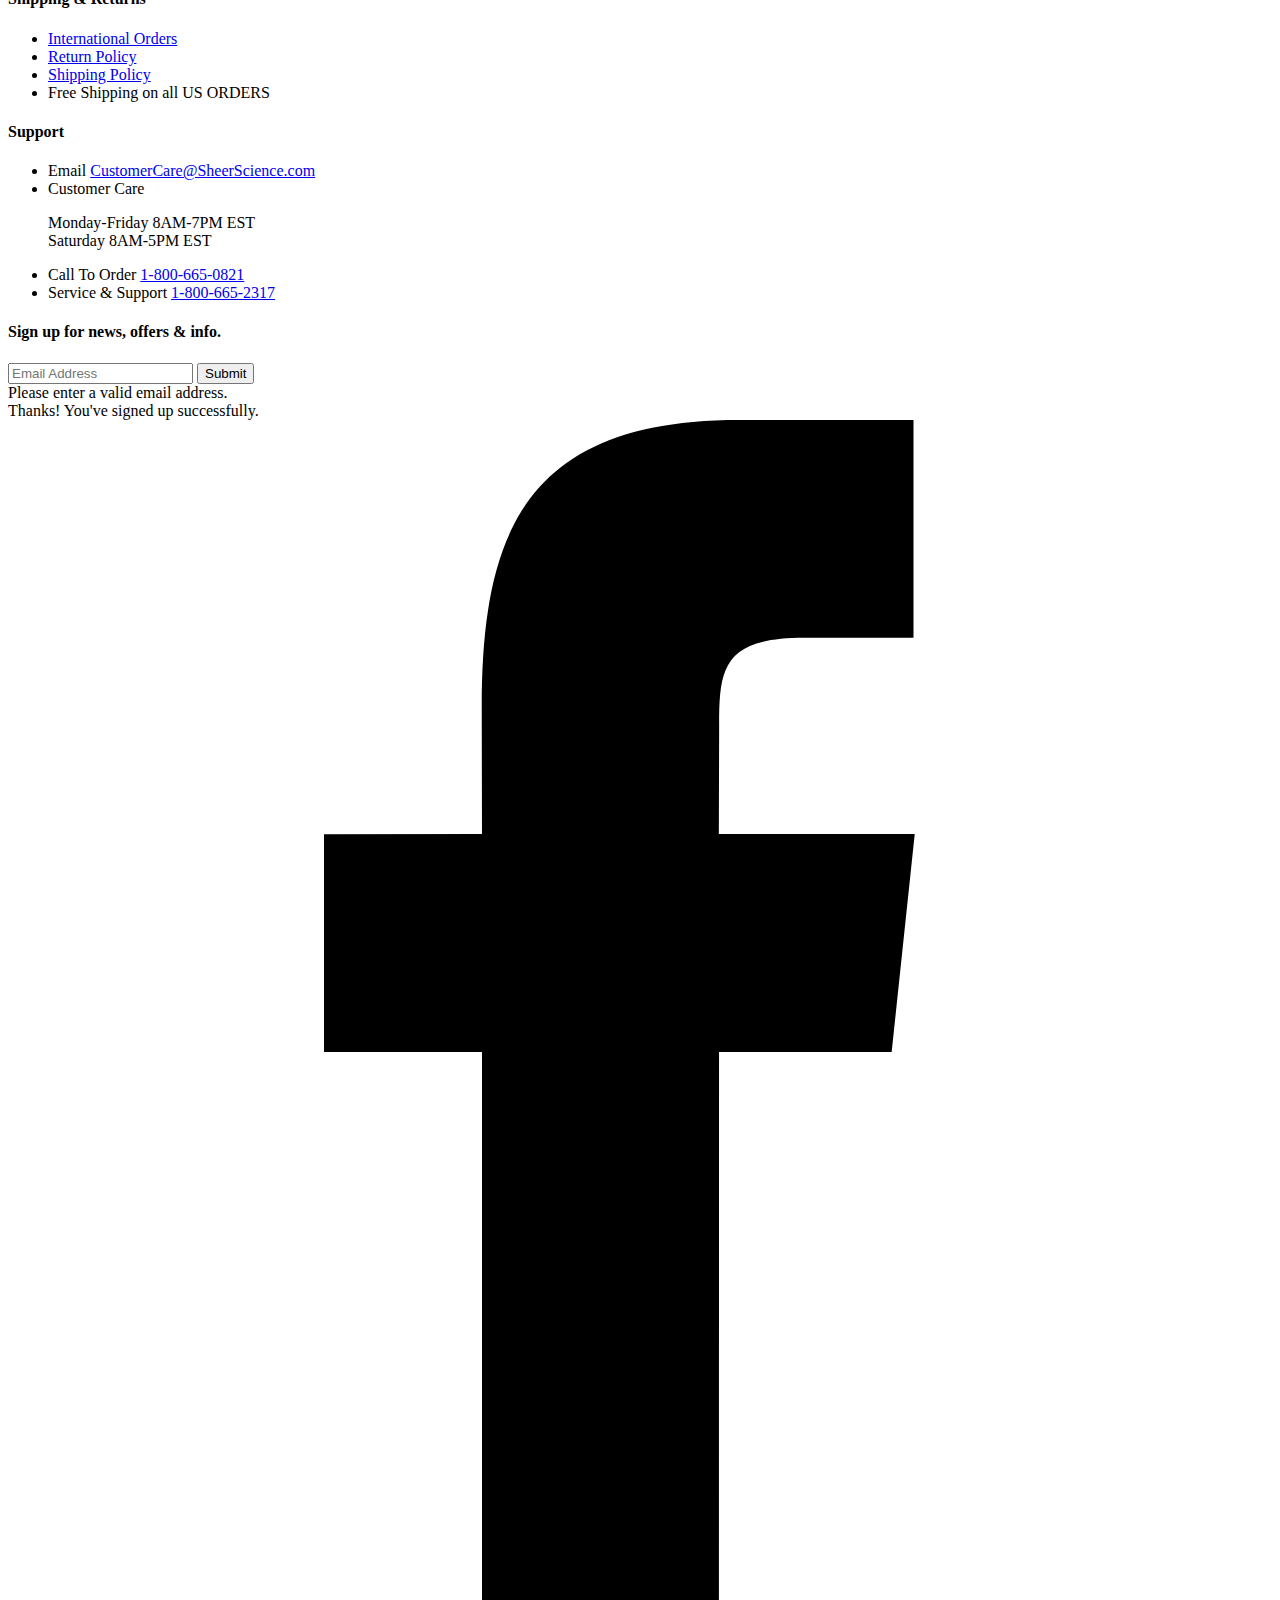
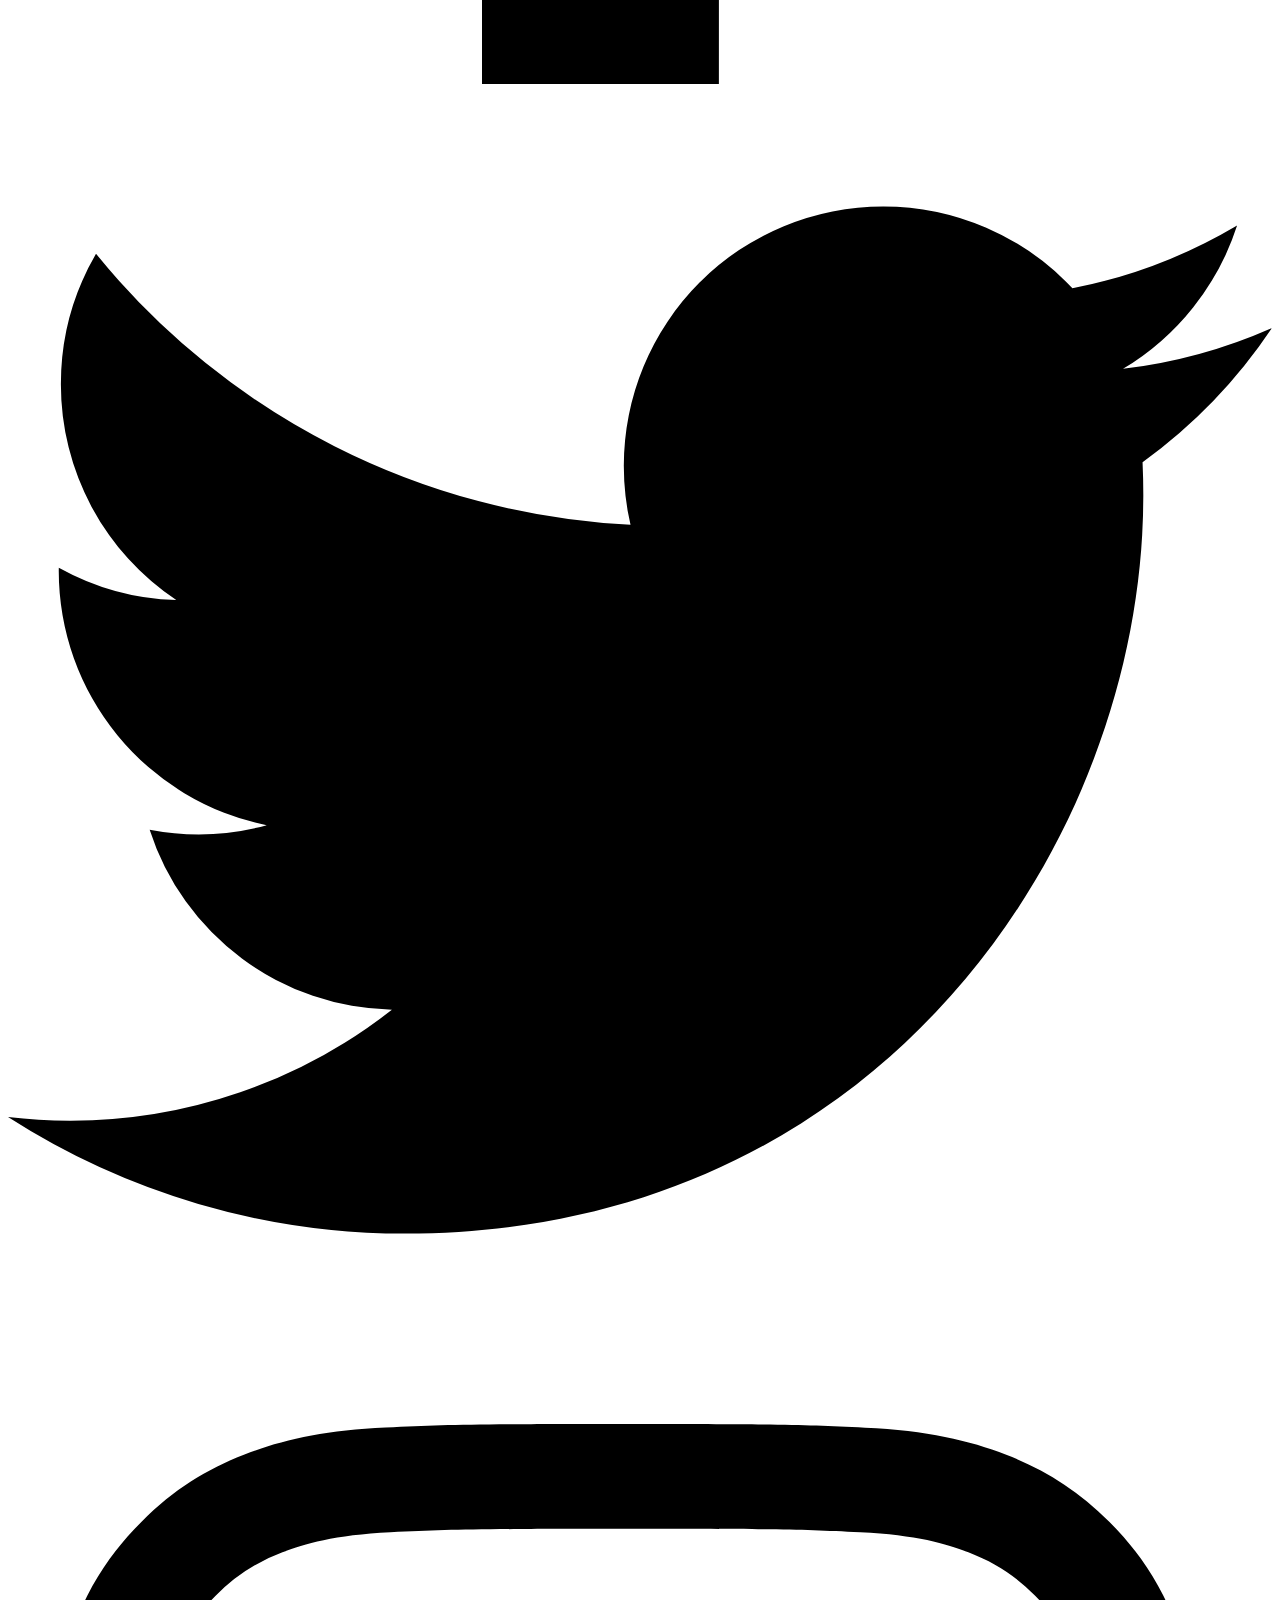
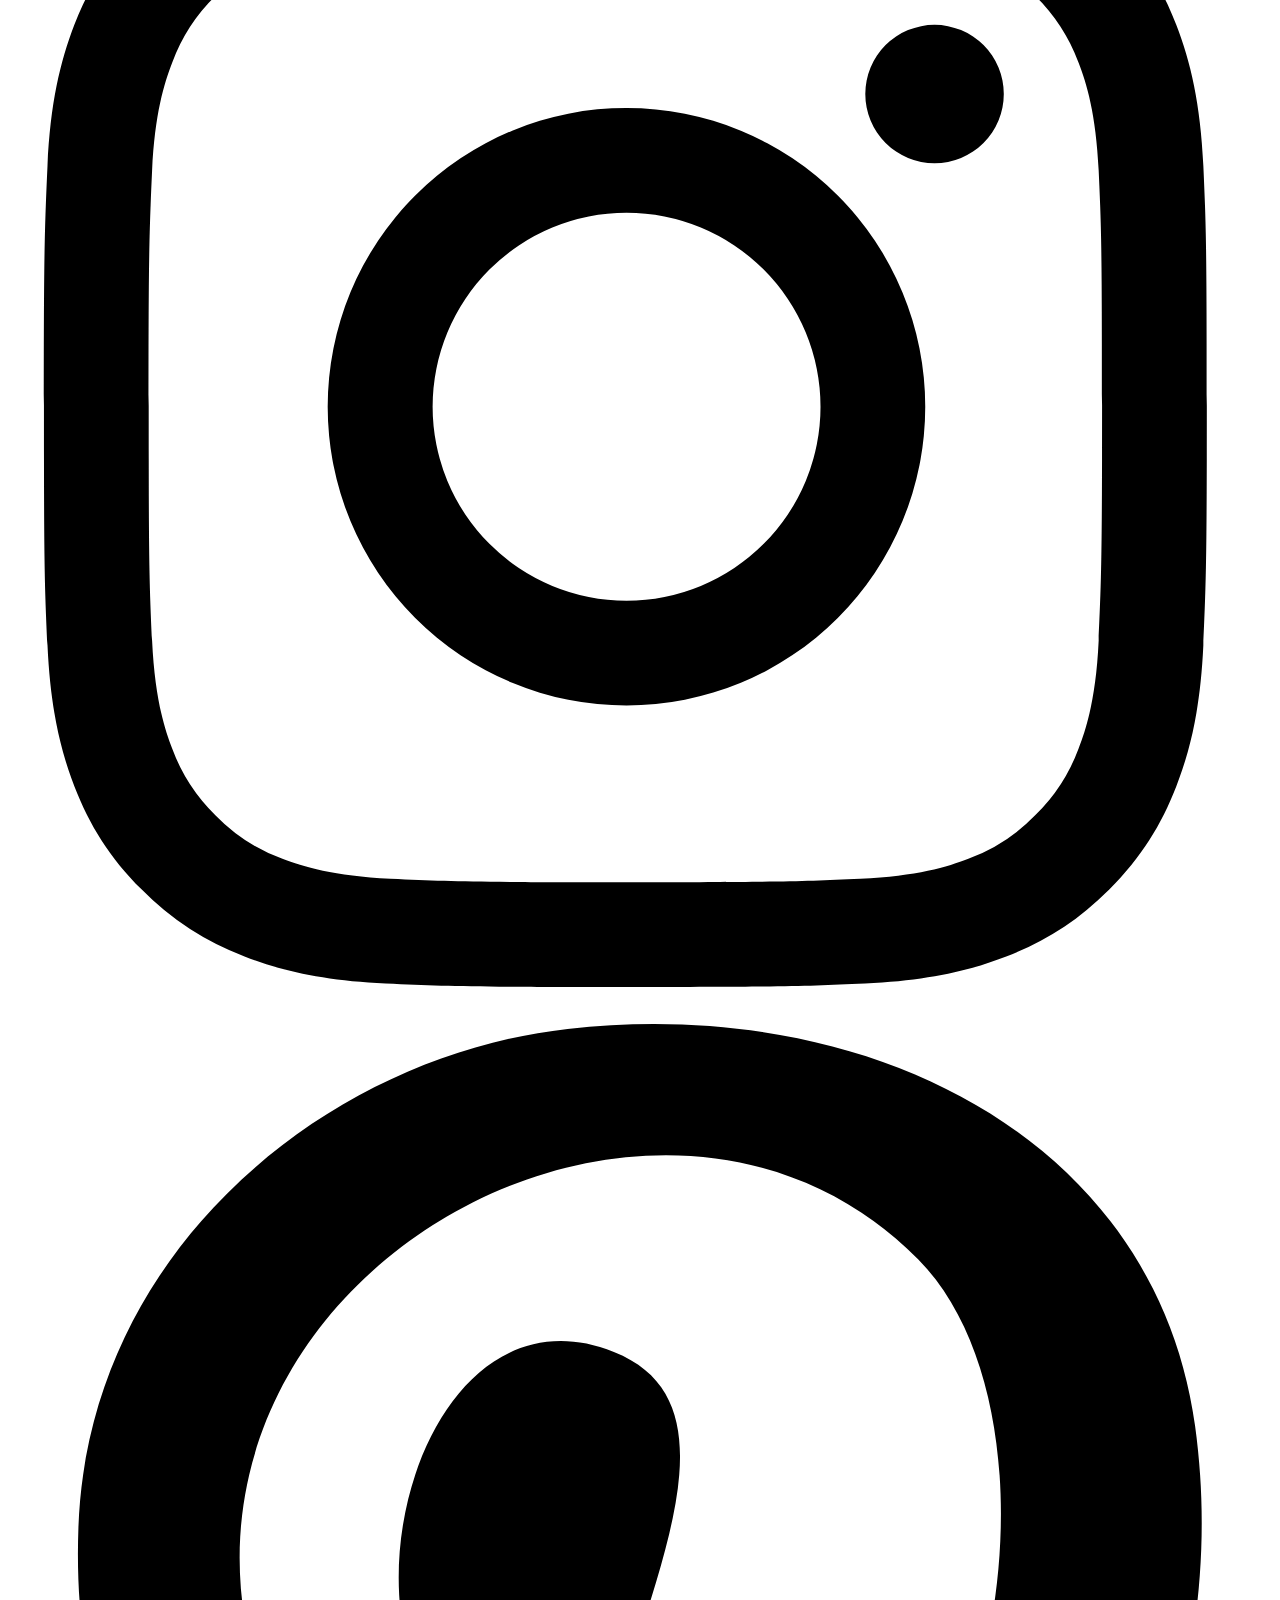
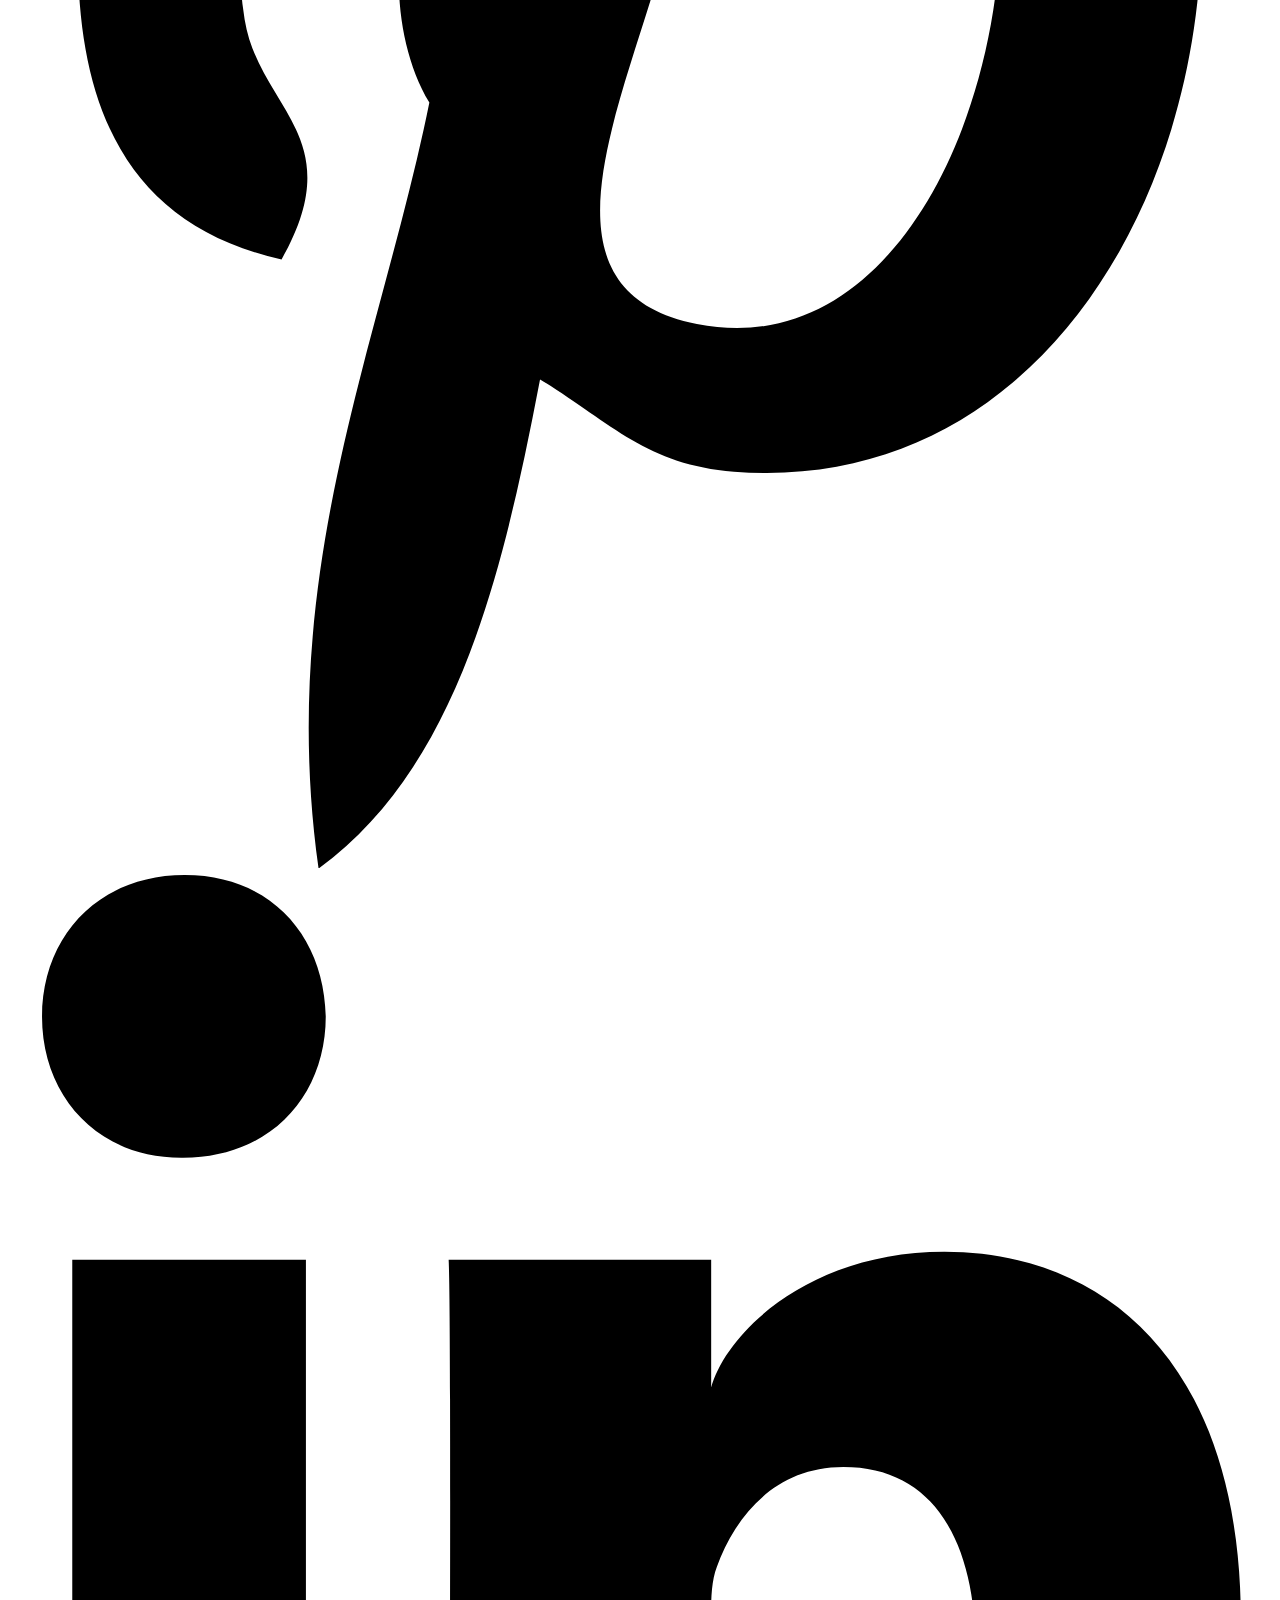
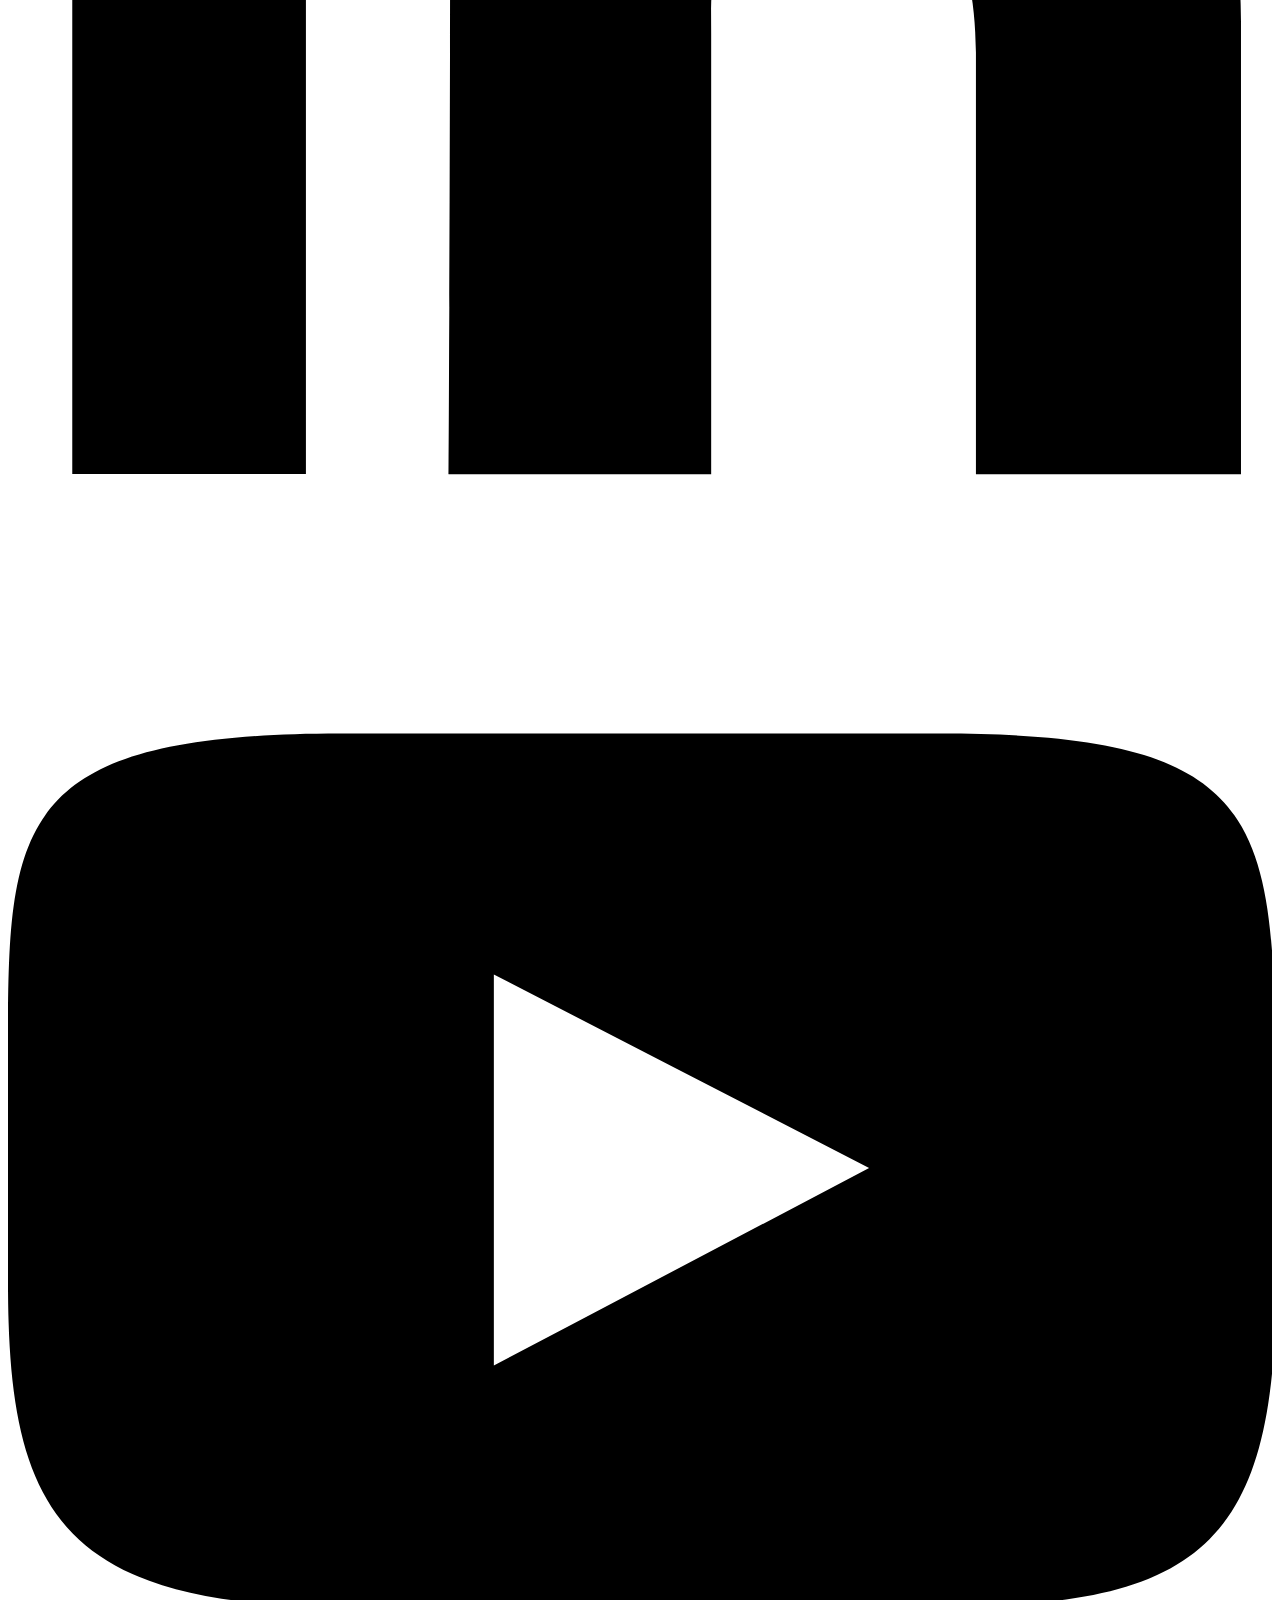
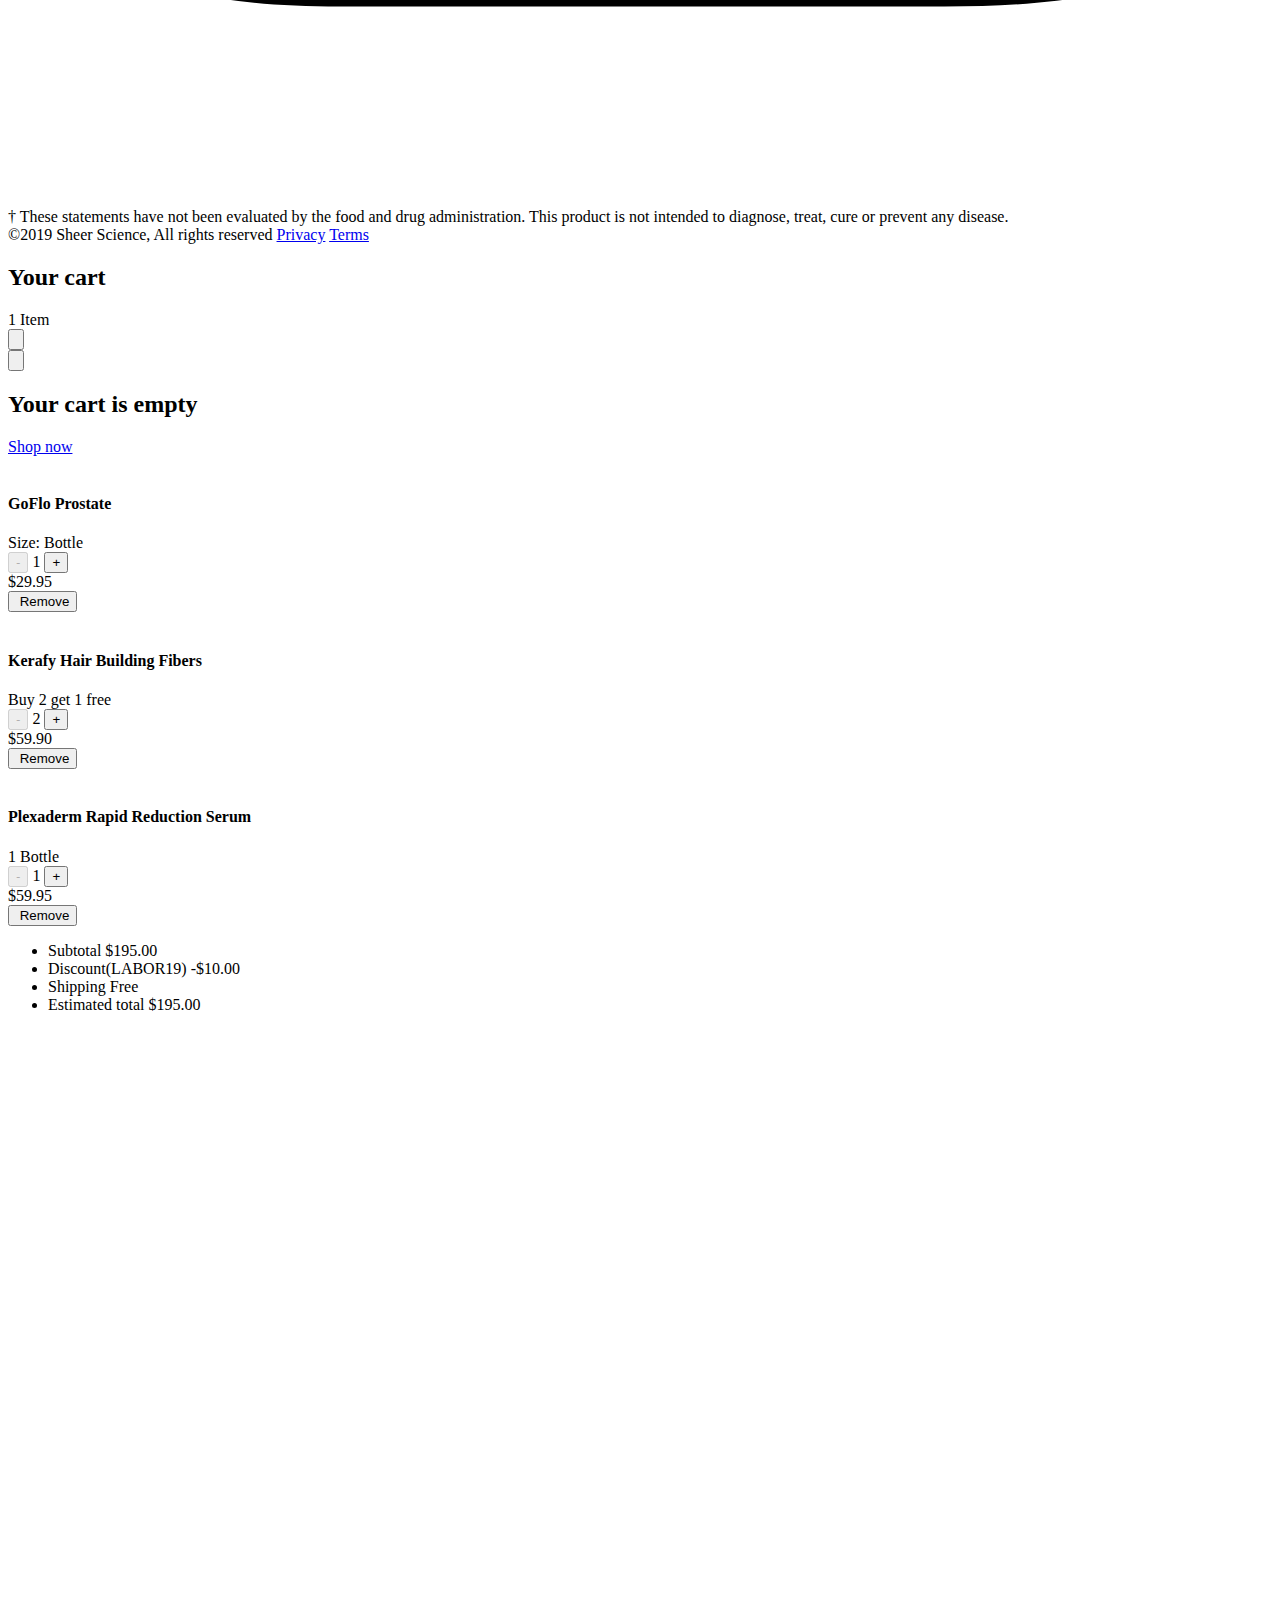
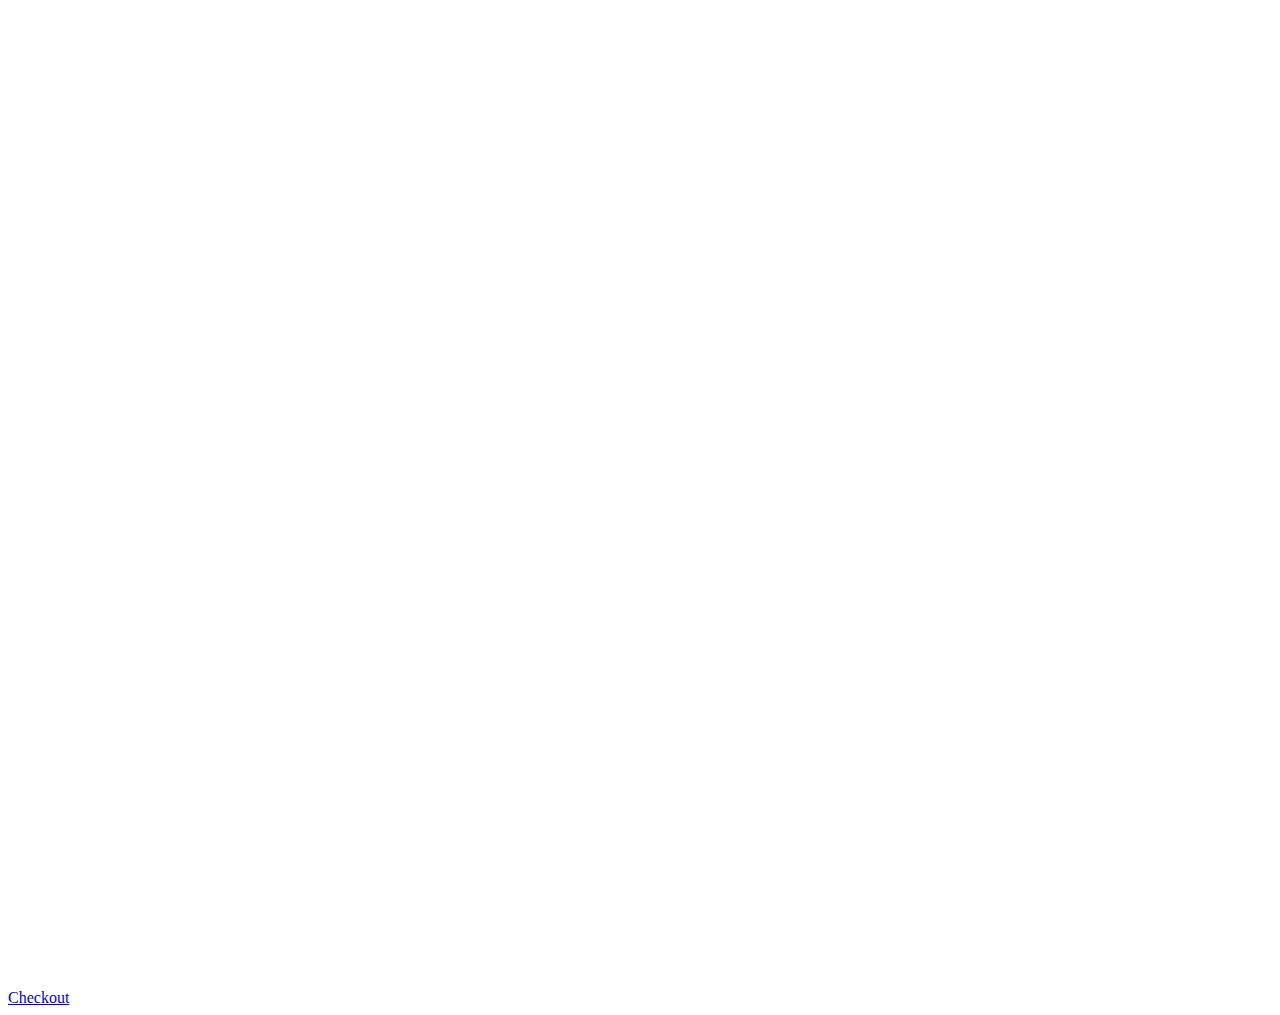
==== commit 6199bcb7: "Updates applied just before launch" ====
--- a/index.html
+++ b/index.html
@@ -7,12 +7,11 @@
   <meta http-equiv="X-UA-Compatible" content="ie=edge">
   <!-- Favicon -->
   <link rel="shortcut icon" href="/SheerScience/Assets/img/favicon.ico">
-  <link href="https://fonts.googleapis.com/css?family=Barlow:300,400,500&display=swap" rel="stylesheet">
 
   <link type="text/css" rel="stylesheet" href="https://stackpath.bootstrapcdn.com/font-awesome/4.7.0/css/font-awesome.min.css"  /> 
 
   <link type="text/css" rel="stylesheet" href="/SheerScience/Assets/stylesheets/main.css">
-
+  
   <script src="https://ajax.googleapis.com/ajax/libs/jquery/3.3.1/jquery.min.js"></script>
   <script src="https://cdnjs.cloudflare.com/ajax/libs/popper.js/1.12.9/umd/popper.min.js"></script>
   <script src="https://maxcdn.bootstrapcdn.com/bootstrap/4.0.0/js/bootstrap.min.js"></script>
@@ -22,12 +21,11 @@
 
 <body>
 
-  <div id="app" class="app">
+  <div id="app" class="wrapper">
     <div>
-      <div class="lets-flex">
         <!-- Header -->
         <header class="Header__container Header__container--headroom">
-            <div id="NavOverlay" class="Header__overlay layout__visually-hidden" role="presentation"></div>
+            <div id="NavOverlay" class="Header__overlay layout__visually-hidden" data-status="closed"></div>
 
             <div class="MarketingContainer__marketing-container" aria-hidden="false">
                 <div class="MarketingContainer__promotion--content fonts__barlow-medium">
@@ -50,42 +48,43 @@
                   <svg viewBox="0 0 14 14" class="Icon__icon-svg" role="img"><title>Close</title><g fill-rule="nonzero"><path d="M.485 1.546A.75.75 0 1 1 1.545.485L13.52 12.458a.75.75 0 0 1-1.061 1.06L.485 1.547z"></path><path d="M.485 12.458a.75.75 0 1 0 1.06 1.06L13.52 1.547A.75.75 0 0 0 12.458.485L.485 12.458z"></path></g></svg></span>
               </button>  
               <a href="/SheerScience/index.html" aria-label="Sheer Science" class="Header__logo">
-                <svg class="Icon__icon Header__logo-img" version="1.1" id="Layer_1" xmlns="http://www.w3.org/2000/svg" xmlns:xlink="http://www.w3.org/1999/xlink" x="0px" y="0px" viewBox="0 0 228.3 39.7" style="enable-background:new 0 0 228.3 39.7;" xml:space="preserve">
-                  <path class="st0" d="M13.6,34c-2-0.1-3.8-0.7-5.3-1.8l1-1.1c1.4,1,2.9,1.5,4.5,1.5c1.9,0,3.3-0.3,4.3-1.1s1.5-1.7,1.5-3
+                <!-- <img src="/SheerScience/Assets/img/SSCLogoColored.svg" alt="logo-image" class="Icon__icon Header__logo-img"> -->
+                  <svg class="Icon__icon Header__logo-img" version="1.1" id="Layer_1" xmlns="http://www.w3.org/2000/svg" xmlns:xlink="http://www.w3.org/1999/xlink" x="0px" y="0px" viewBox="0 0 228.3 39.7" style="enable-background:new 0 0 228.3 39.7;" xml:space="preserve">
+                    <path class="st0" d="M13.6,34c-2-0.1-3.8-0.7-5.3-1.8l1-1.1c1.4,1,2.9,1.5,4.5,1.5c1.9,0,3.3-0.3,4.3-1.1s1.5-1.7,1.5-3
                     c0-1.1-0.3-2-1-2.7s-2.1-1.6-4.2-2.8c-2.4-1.3-4-2.4-4.6-3.3s-1-1.9-1-3.1c0-1.6,0.7-2.9,2-4s3.1-1.6,5.3-1.6
                     c2,0.1,3.8,0.7,5.3,1.8l-1,1.1c-1.4-1-2.9-1.5-4.5-1.5S13,12.8,12,13.5c-0.9,0.8-1.4,1.7-1.4,2.9c0,1.1,0.3,2,1,2.7
                     s2.1,1.6,4.2,2.7c2.2,1.2,3.7,2.2,4.5,3.1s1.1,2,1.1,3.2c0,1.7-0.6,3.1-1.9,4.2C18,33.5,16.1,34.1,13.6,34z" />
-                  <path class="st0" d="M39.5,33.7V23H25.7v10.7h-1.6V11.4h1.6v10.2h13.7V11.4H41v22.2h-1.5V33.7z" />
-                  <path class="st0" d="M44.6,33.7V11.4h11.2v1.4h-9.5v8.9h8.9v1.4h-8.9v9.1h10.1v1.4H44.6V33.7z" />
-                  <path class="st0" d="M58.6,33.7V11.4h11.2v1.4h-9.5v8.9h8.9v1.4h-8.9v9.1h10.1v1.4H58.6V33.7z" />
-                  <path class="st0" d="M84.7,33.7l-6-9.9h-4.6v9.9h-1.7V11.4h6.7c2.1,0,3.8,0.5,5,1.6s1.8,2.5,1.8,4.2c0,1.6-0.5,2.9-1.5,4
+                    <path class="st0" d="M39.5,33.7V23H25.7v10.7h-1.6V11.4h1.6v10.2h13.7V11.4H41v22.2h-1.5V33.7z" />
+                    <path class="st0" d="M44.6,33.7V11.4h11.2v1.4h-9.5v8.9h8.9v1.4h-8.9v9.1h10.1v1.4H44.6V33.7z" />
+                    <path class="st0" d="M58.6,33.7V11.4h11.2v1.4h-9.5v8.9h8.9v1.4h-8.9v9.1h10.1v1.4H58.6V33.7z" />
+                    <path class="st0" d="M84.7,33.7l-6-9.9h-4.6v9.9h-1.7V11.4h6.7c2.1,0,3.8,0.5,5,1.6s1.8,2.5,1.8,4.2c0,1.6-0.5,2.9-1.5,4
                     S82,23,80.2,23.3v0.1l6.3,10.3H84.7L84.7,33.7z M74.1,12.9v9.5h4.1c1.8,0,3.3-0.4,4.4-1.3s1.6-2.1,1.6-3.7c0-1.4-0.5-2.5-1.5-3.3
                     s-2.4-1.2-4.2-1.2C78.6,12.9,74.1,12.9,74.1,12.9z" />
-                  <path class="st0" d="M104.4,34c-2-0.1-3.8-0.7-5.3-1.8l1-1.1c1.4,1,2.9,1.5,4.5,1.5c1.9,0,3.3-0.3,4.3-1.1s1.5-1.7,1.5-3
+                    <path class="st0" d="M104.4,34c-2-0.1-3.8-0.7-5.3-1.8l1-1.1c1.4,1,2.9,1.5,4.5,1.5c1.9,0,3.3-0.3,4.3-1.1s1.5-1.7,1.5-3
                     c0-1.1-0.3-2-1-2.7s-2.1-1.6-4.2-2.8c-2.4-1.3-4-2.4-4.6-3.3s-1-1.9-1-3.1c0-1.6,0.7-2.9,2-4s3.1-1.6,5.3-1.6
                     c2,0.1,3.8,0.7,5.3,1.8l-1,1.1c-1.4-1-2.9-1.5-4.5-1.5s-2.9,0.4-3.9,1.1c-0.9,0.8-1.4,1.7-1.4,2.9c0,1.1,0.3,2,1,2.7
                     s2.1,1.6,4.2,2.7c2.2,1.2,3.7,2.2,4.5,3.1s1.1,2,1.1,3.2c0,1.7-0.6,3.1-1.9,4.2C108.9,33.5,106.9,34.1,104.4,34z" />
-                  <path class="st0" d="M125.6,34.1c-3.3,0-5.9-1-8-3.1s-3.1-4.7-3.1-8c0-3.6,1.1-6.5,3.4-8.7s5.1-3.3,8.5-3.3c2.6,0,4.7,0.8,6.5,2.2
+                    <path class="st0" d="M125.6,34.1c-3.3,0-5.9-1-8-3.1s-3.1-4.7-3.1-8c0-3.6,1.1-6.5,3.4-8.7s5.1-3.3,8.5-3.3c2.6,0,4.7,0.8,6.5,2.2
                     l-1.3,1.1c-1.5-1.2-3.2-1.9-5.2-1.9c-3,0-5.5,0.9-7.3,2.8s-2.8,4.4-2.8,7.6c0,3,0.9,5.4,2.7,7.2c1.8,1.8,4.1,2.6,6.8,2.6
                     c2,0,3.7-0.6,5.2-1.9l1.3,1.1C130.5,33.3,128.2,34,125.6,34.1z" />
-                  <path class="st0" d="M137.3,11.4v22.2h-1.7V11.4H137.3z" />
-                  <path class="st0" d="M140.9,33.7V11.4h11.2v1.4h-9.6v8.9h8.9v1.4h-8.9v9.1h10.1v1.4h-11.7V33.7z" />
-                  <path class="st0" d="M171.8,33.7l-14.3-18c-0.3-0.4-0.6-0.7-0.8-1.1l-0.2-0.3h-0.1c0,0.3,0,0.6,0,1v18.4h-1.7V11.4h1.3l14.2,17.8
+                    <path class="st0" d="M137.3,11.4v22.2h-1.7V11.4H137.3z" />
+                    <path class="st0" d="M140.9,33.7V11.4h11.2v1.4h-9.6v8.9h8.9v1.4h-8.9v9.1h10.1v1.4h-11.7V33.7z" />
+                    <path class="st0" d="M171.8,33.7l-14.3-18c-0.3-0.4-0.6-0.7-0.8-1.1l-0.2-0.3h-0.1c0,0.3,0,0.6,0,1v18.4h-1.7V11.4h1.3l14.2,17.8
                     c0.3,0.4,0.6,0.9,1,1.4h0.1c-0.1-0.7-0.1-1.3-0.1-1.9V11.4h1.7v22.2h-1.1V33.7z" />
-                  <path class="st0" d="M187.1,34.1c-3.3,0-5.9-1-8-3.1s-3.1-4.7-3.1-8c0-3.6,1.1-6.5,3.4-8.7s5.1-3.3,8.5-3.3c2.6,0,4.7,0.8,6.5,2.2
+                    <path class="st0" d="M187.1,34.1c-3.3,0-5.9-1-8-3.1s-3.1-4.7-3.1-8c0-3.6,1.1-6.5,3.4-8.7s5.1-3.3,8.5-3.3c2.6,0,4.7,0.8,6.5,2.2
                     l-1.3,1.1c-1.5-1.2-3.2-1.9-5.2-1.9c-3,0-5.5,0.9-7.3,2.8c-1.9,1.9-2.8,4.4-2.8,7.6c0,3,0.9,5.4,2.7,7.2s4.1,2.6,6.9,2.6
                     c2,0,3.7-0.6,5.2-1.9l1.3,1.1C191.9,33.3,189.7,34,187.1,34.1z" />
-                  <path class="st0" d="M197.2,33.7V11.4h11.2v1.4h-9.6v8.9h8.9v1.4h-8.9v9.1h10.1v1.4h-11.7V33.7z" />
-                  <path class="st0" d="M223,6.9c0.6,0.3,1.2,0.7,1.7,1.1c0.5,0.5,0.9,1,1.1,1.7c0.3,0.6,0.4,1.3,0.4,2.1c0,0.8-0.1,1.4-0.4,2.1
+                    <path class="st0" d="M197.2,33.7V11.4h11.2v1.4h-9.6v8.9h8.9v1.4h-8.9v9.1h10.1v1.4h-11.7V33.7z" />
+                    <path class="st0" d="M223,6.9c0.6,0.3,1.2,0.7,1.7,1.1c0.5,0.5,0.9,1,1.1,1.7c0.3,0.6,0.4,1.3,0.4,2.1c0,0.8-0.1,1.4-0.4,2.1
                     c-0.3,0.6-0.6,1.2-1.1,1.7c-0.5,0.5-1,0.9-1.7,1.1s-1.3,0.4-2.1,0.4s-1.4-0.1-2.1-0.4c-0.6-0.3-1.2-0.6-1.7-1.1s-0.9-1-1.1-1.7
                     c-0.3-0.6-0.4-1.3-0.4-2.1s0.1-1.4,0.4-2.1s0.6-1.2,1.1-1.7s1-0.8,1.7-1.1s1.3-0.4,2.1-0.4C221.7,6.5,222.4,6.6,223,6.9z
-                     M219.2,7.6c-0.6,0.2-1,0.6-1.4,1s-0.7,0.9-0.9,1.4c-0.2,0.6-0.3,1.1-0.3,1.8c0,0.6,0.1,1.2,0.3,1.8s0.5,1,0.9,1.4s0.9,0.7,1.4,1
+                      M219.2,7.6c-0.6,0.2-1,0.6-1.4,1s-0.7,0.9-0.9,1.4c-0.2,0.6-0.3,1.1-0.3,1.8c0,0.6,0.1,1.2,0.3,1.8s0.5,1,0.9,1.4s0.9,0.7,1.4,1
                     c0.5,0.3,1.1,0.4,1.8,0.4c0.6,0,1.2-0.1,1.8-0.4c0.6-0.2,1-0.6,1.4-1s0.7-0.9,0.9-1.4s0.3-1.1,0.3-1.8c0-0.6-0.1-1.2-0.3-1.8
                     s-0.5-1-0.9-1.4s-0.9-0.7-1.4-1c-0.6-0.2-1.1-0.4-1.8-0.4C220.3,7.2,219.7,7.4,219.2,7.6z M219,14.9V8.7h2.4c0.7,0,1.2,0.1,1.5,0.4
                     s0.5,0.7,0.5,1.3c0,0.3,0,0.5-0.1,0.7s-0.2,0.4-0.3,0.5s-0.3,0.2-0.5,0.3s-0.4,0.1-0.6,0.2l1.8,2.7h-0.9l-1.7-2.7h-1.3v2.7
                     L219,14.9L219,14.9z M221.5,11.5c0.2,0,0.4-0.1,0.6-0.1s0.3-0.2,0.4-0.3s0.2-0.4,0.2-0.6c0-0.2,0-0.4-0.1-0.5s-0.2-0.2-0.3-0.3
                     s-0.3-0.1-0.5-0.2c-0.2,0-0.4,0-0.5,0h-1.4v2.1h1C221,11.5,221.2,11.5,221.5,11.5z" />
-                </svg>
+                  </svg> 
               </a>
               <div class="Header__nav-group--desktop">
                 <div class="Header__nav-primary">
@@ -96,12 +95,14 @@
                         <div class="HeaderNavMenu__dropdown-content">
                           <div class="ProductList__nav-primary--dropdown layout__margin-auto">
                             <div class="ProductList__dropdown-container">
-                              <div class="ProductList__dropdown-content--category">
+                              <div class="ProductList__dropdown-content--category layout__margin-auto">
                                 <div class="ProductList__category-wrapper">
                                   <ul class="ProductNavGroup__category">
                                     <li class="ProductNavGroup__category--headline fonts__barlow-medium">Brands</li>
                                     <li class="ProductNavGroup__category--product-item fonts__barlow-regular">
-                                      <a class="ProductNavGroup__category--product-link fonts__barlow-light" href="/plexaderm/"><span>Plexaderm</span><div class="ProductNavGroup__new-icon-container"><div class="NewIcon__container fonts__barlow-regular NewIcon__container--redesign fonts__barlow-medium">NEW</div></div></a>
+                                      <a class="ProductNavGroup__category--product-link fonts__barlow-light" href="/plexaderm/"><span>Plexaderm</span>
+                                        <div class="ProductNavGroup__new-icon-container"><div class="NewIcon__container fonts__barlow-regular NewIcon__container--redesign fonts__barlow-medium">NEW</div></div>
+                                      </a>
                                     </li>
                                     <li class="ProductNavGroup__category--product-item fonts__barlow-regular">
                                       <a class="ProductNavGroup__category--product-link fonts__barlow-light" href="/power-swabs/"><span>Power Swabs</span></a>
@@ -118,13 +119,14 @@
                                     <li class="ProductNavGroup__category--product-item fonts__barlow-regular">
                                       <a class="ProductNavGroup__category--product-link fonts__barlow-light" href="/sheer-science/"><span>Sheer Science</span></a>
                                     </li>
-                                    <li class="ProductNavGroup__category--product-item-btn">
+                                    <!-- <li class="ProductNavGroup__category--product-item-btn">
                                       <a class="ProductNavGroup__category--product-link-btn btn-primary btn fonts__barlow-medium" href="/Brands/"><span>See All Brands</span></a>
-                                    </li>
+                                    </li> -->
                                   </ul>
                                 </div>
                               </div>
-                              <div class="ProductList__dropdown-content--visual"><span class="ProductList__visual--headline fonts__barlow-medium">Products backed by Science</span>
+                              <div class="ProductList__dropdown-content--visual layout__margin-auto">
+                                <span class="ProductList__visual--headline fonts__barlow-medium">Products backed by Science</span>
                                 <div class="ProductList__visual">
                                   <div class="ProductList__visual--container">
                                     <a class="ProductList__visual--link" href="/Brands/">
@@ -168,23 +170,29 @@
                                     <li class="ProductNavGroup__category--headline fonts__barlow-medium">Shop</li>
                                     <li class="ProductNavGroup__category--product-item fonts__barlow-regular">
                                       <a class="ProductNavGroup__category--product-link fonts__barlow-light" href="/plexaderm/"><span>Skin Care</span>
-                                      <div class="ProductNavGroup__new-icon-container">
-                                        <div class="NewIcon__container fonts__barlow-regular NewIcon__container--redesign fonts__barlow-medium">NEW</div>
-                                      </div>
+                                        <div class="ProductNavGroup__new-icon-container">
+                                          <div class="NewIcon__container fonts__barlow-regular NewIcon__container--redesign fonts__barlow-medium">NEW</div>
+                                        </div>
                                       </a>
                                     </li>
-                                    <li class="ProductNavGroup__category--product-item fonts__barlow-regular"><a class="ProductNavGroup__category--product-link fonts__barlow-light" href="/power-swabs/"><span>Teeth Whitening</span></a>
-                                    </li>
-                                    <li class="ProductNavGroup__category--product-item fonts__barlow-regular"><a class="ProductNavGroup__category--product-link fonts__barlow-light" href="/dekliderm/"><span>Makeup</span></a>
-                                    </li>
-                                    <li class="ProductNavGroup__category--product-item fonts__barlow-regular"><a class="ProductNavGroup__category--product-link fonts__barlow-light" href="/kerafy/"><span>Hair Care</span></a>
-                                    </li>
-                                    <li class="ProductNavGroup__category--product-item fonts__barlow-regular"><a class="ProductNavGroup__category--product-link fonts__barlow-light" href="/sheer-science/"><span>Antioxidants</span></a>
-                                    </li>
-                                    <li class="ProductNavGroup__category--product-item fonts__barlow-regular"><a class="ProductNavGroup__category--product-link fonts__barlow-light" href="/goflo/"><span>Men's Health</span></a>
-                                    </li>
-                                    <li class="ProductNavGroup__category--product-item-btn"><a class="ProductNavGroup__category--product-link-btn btn-primary btn fonts__barlow-medium" href="/SheerScience/index.html"><span>See All</span></a>
-                                    </li>
+                                    <li class="ProductNavGroup__category--product-item fonts__barlow-regular">
+                                      <a class="ProductNavGroup__category--product-link fonts__barlow-light" href="/power-swabs/"><span>Teeth Whitening</span></a>
+                                    </li>
+                                    <li class="ProductNavGroup__category--product-item fonts__barlow-regular">
+                                      <a class="ProductNavGroup__category--product-link fonts__barlow-light" href="/dekliderm/"><span>Makeup</span></a>
+                                    </li>
+                                    <li class="ProductNavGroup__category--product-item fonts__barlow-regular">
+                                      <a class="ProductNavGroup__category--product-link fonts__barlow-light" href="/kerafy/"><span>Hair Care</span></a>
+                                    </li>
+                                    <li class="ProductNavGroup__category--product-item fonts__barlow-regular">
+                                      <a class="ProductNavGroup__category--product-link fonts__barlow-light" href="/sheer-science/"><span>Antioxidants</span></a>
+                                    </li>
+                                    <li class="ProductNavGroup__category--product-item fonts__barlow-regular">
+                                      <a class="ProductNavGroup__category--product-link fonts__barlow-light" href="/goflo/"><span>Men's Health</span></a>
+                                    </li>
+                                    <!-- <li class="ProductNavGroup__category--product-item-btn">
+                                      <a class="ProductNavGroup__category--product-link-btn btn-primary btn fonts__barlow-medium" href="/SheerScience/index.html"><span>See All</span></a>
+                                    </li> -->
                                   </ul>
                                 </div>
                               </div>
@@ -229,8 +237,7 @@
                 </div>
               </div>
               <div aria-hidden="false" class="Header__nav-actions">
-                <div aria-hidden="false" class="Header__nav-actions--to-hide">
-
+                <div aria-hidden="false" class="Header__nav-actions--to-hide visually-hidden">
                   <div class="Header__action--keyword">
                     <form class="Header__action--searchForm" action="/search" method="get" role="search" aria-label="Keyword Search" >
                       <div>
@@ -251,7 +258,7 @@
                     </button>
                   </div>
                 </div>
-                <div>
+                <div class="CartIcon">
                   <button aria-label="Cart, 8 items" class="CartIcon__cart-icon" type="button">
                     <svg class="CartIcon__cart-icon-graphic" viewBox="0 0 23.74 18.23" xmlns="http://www.w3.org/2000/svg">
                       <path class="CartIcon__cart-icon--outer" d="M9.86,19.73a1.28,1.28,0,1,1,1.27-1.29h0a1.27,1.27,0,0,1-1.26,1.28Zm10.82,0a1.28,1.28,0,1,1,1.27-1.29h0a1.27,1.27,0,0,1-1.26,1.28h0Z" transform="translate(-0.89 -1.5)"></path>
@@ -263,8 +270,7 @@
                 </div>
               </div>
               
-            <span class="Header__underline" 
-              style="transform: translateX(452.625px); width: 92px; opacity: 0;"></span>
+              <span class="Header__underline" style="transform: translateX(452.625px); width: 92px; opacity: 0;"></span>
             </section>
 
             <section class="Header__actions-drawers" id="calltext-drawer">
@@ -298,16 +304,16 @@
                         <div class="KeywordSearch-hits visually-hidden">
                             <ol class="KeywordSearch-hitList pt-3">
                               <li class="KeywordSearch-hitListItem">
-                                <h3><a href="/products/tesino-washed-jersey-dress-black">Tesino Washed Jersey Dress - Black</a></h3>
+                                <h3><a href="#">Result #1</a></h3>
                               </li>
                               <li class="KeywordSearch-hitListItem">
-                                <h3><a href="/products/tesino-washed-jersey-dress-navy">Tesino Washed Jersey Dress - Navy</a></h3>
+                                <h3><a href="#">Result #2</a></h3>
                               </li>
                               <li class="KeywordSearch-hitListItem">
-                                <h3><a href="/products/tesino-washed-jersey-dress-olive">Tesino Washed Jersey Dress - Olive</a></h3>
+                                <h3><a href="#">Result #3</a></h3>
                               </li>
                               <li class="KeywordSearch-hitListItem">
-                                <h3><a href="/products/petite-tesino-washed-jersey-dress-black">Petite Tesino Washed Jersey Dress - Black</a></h3>
+                                <h3><a href="#">Result #4</a></h3>
                               </li>
                             </ol>
                         </div>
@@ -330,19 +336,38 @@
                         </div>
                       </button>
                       <ul class="ProductNavGroup__category ProductListMobile__nav-group ProductListMobile__nav-group--is-hidden" data-status="closed">
-                        <li class="ProductNavGroup__category--product-item fonts__barlow-regular"><a class="ProductNavGroup__category--product-link fonts__barlow-light" href="/plexiderm/"><span>Plexaderm</span><div class="ProductNavGroup__new-icon-container"><div class="NewIcon__container fonts__barlow-regular NewIcon__container--redesign fonts__barlow-medium">NEW</div></div></a>
-                        </li>
-                        <li class="ProductNavGroup__category--product-item fonts__barlow-regular"><a class="ProductNavGroup__category--product-link fonts__barlow-light" href="/power-swabs/"><span>Power Swabs</span></a>
-                        </li>
-                        <li class="ProductNavGroup__category--product-item fonts__barlow-regular"><a class="ProductNavGroup__category--product-link fonts__barlow-light" href="/dekliderm/"><span>Dekliderm</span></a>
-                        </li>
-                        <li class="ProductNavGroup__category--product-item fonts__barlow-regular"><a class="ProductNavGroup__category--product-link fonts__barlow-light" href="/kerafy/"><span>Kerafy</span></a>
-                        </li>
-                        <li class="ProductNavGroup__category--product-item fonts__barlow-regular"><a class="ProductNavGroup__category--product-link fonts__barlow-light" href="/goflo/"><span>GoFlo</span></a>
-                        </li>
-                        <li class="ProductNavGroup__category--product-item fonts__barlow-regular"><a class="ProductNavGroup__category--product-link fonts__barlow-light" href="/sheer-science/"><span>Sheer Science</span></a>
-                        </li>
-                        <li class="ProductNavGroup__category--product-item-btn"><a class="ProductNavGroup__category--product-link-btn btn-primary btn fonts__barlow-medium" href="/Brands/"><span>See all Brands</span></a>
+                        <li class="ProductNavGroup__category--product-item fonts__barlow-regular">
+                          <a class="ProductNavGroup__category--product-link fonts__barlow-light" href="/plexiderm/"><span>Plexaderm</span><div class="ProductNavGroup__new-icon-container"><div class="NewIcon__container fonts__barlow-regular NewIcon__container--redesign fonts__barlow-medium">NEW</div></div></a>
+                        </li>
+                        <li class="ProductNavGroup__category--product-item fonts__barlow-regular">
+                          <a class="ProductNavGroup__category--product-link fonts__barlow-light" href="/power-swabs/"><span>Power Swabs</span></a>
+                        </li>
+                        <li class="ProductNavGroup__category--product-item fonts__barlow-regular">
+                          <a class="ProductNavGroup__category--product-link fonts__barlow-light" href="/dekliderm/"><span>Dekliderm</span></a>
+                        </li>
+                        <li class="ProductNavGroup__category--product-item fonts__barlow-regular">
+                          <a class="ProductNavGroup__category--product-link fonts__barlow-light" href="/kerafy/"><span>Kerafy</span></a>
+                        </li>
+                        <li class="ProductNavGroup__category--product-item fonts__barlow-regular">
+                          <a class="ProductNavGroup__category--product-link fonts__barlow-light" href="/goflo/"><span>GoFlo</span></a>
+                        </li>
+                        <li class="ProductNavGroup__category--product-item fonts__barlow-regular">
+                          <a class="ProductNavGroup__category--product-link fonts__barlow-light" href="/sheer-science/"><span>Sheer Science</span></a>
+                        </li>
+                        <li class="ProductNavGroup__category--product-item-btn">
+                          <picture>
+                            <source sizes="(min-width: 1024px) 624px, (min-width: 768px) 464px" srcset="
+                            https://via.placeholder.com/724x346?text=Placeholder&amp;auto=compress%2Cformat&amp;q=65&amp;w=464 464w, 
+                            https://via.placeholder.com/724x346?text=Placeholder&amp;auto=compress%2Cformat&amp;q=65&amp;w=500 500w, 
+                            https://via.placeholder.com/724x346?text=Placeholder&amp;auto=compress%2Cformat&amp;q=65&amp;w=600 600w, 
+                            https://via.placeholder.com/724x346?text=Placeholder&amp;auto=compress%2Cformat&amp;q=65&amp;w=624 624w, 
+                            https://via.placeholder.com/724x346?text=Placeholder&amp;auto=compress%2Cformat&amp;q=65&amp;w=700 700w, 
+                            https://via.placeholder.com/724x346?text=Placeholder&amp;auto=compress%2Cformat&amp;q=65&amp;w=800 800w, 
+                            https://via.placeholder.com/724x346?text=Placeholder&amp;auto=compress%2Cformat&amp;q=65&amp;w=900 900w, 
+                            https://via.placeholder.com/724x346?text=Placeholder&amp;auto=compress%2Cformat&amp;q=65&amp;w=936 936w">
+                              <img alt="Sheer Science" class="ProductNavGroup__category--img" 
+                              src="https://via.placeholder.com/724x346?text=Placeholder&amp;auto=compress%2Cformat&amp;q=65&amp;w=624">
+                          </picture>
                         </li>
                       </ul>
                     </li>
@@ -370,7 +395,19 @@
                           <a class="ProductNavGroup__category--product-link fonts__barlow-light" href="/goflo/"><span>Men's Health</span></a>
                         </li>
                         <li class="ProductNavGroup__category--product-item-btn">
-                          <a class="ProductNavGroup__category--product-link-btn btn-primary btn fonts__barlow-medium" href="#"><span>See All</span></a>
+                          <picture>
+                            <source sizes="(min-width: 1024px) 624px, (min-width: 768px) 464px" srcset="
+                            https://via.placeholder.com/724x346?text=Placeholder&amp;auto=compress%2Cformat&amp;q=65&amp;w=464 464w, 
+                            https://via.placeholder.com/724x346?text=Placeholder&amp;auto=compress%2Cformat&amp;q=65&amp;w=500 500w, 
+                            https://via.placeholder.com/724x346?text=Placeholder&amp;auto=compress%2Cformat&amp;q=65&amp;w=600 600w, 
+                            https://via.placeholder.com/724x346?text=Placeholder&amp;auto=compress%2Cformat&amp;q=65&amp;w=624 624w, 
+                            https://via.placeholder.com/724x346?text=Placeholder&amp;auto=compress%2Cformat&amp;q=65&amp;w=700 700w, 
+                            https://via.placeholder.com/724x346?text=Placeholder&amp;auto=compress%2Cformat&amp;q=65&amp;w=800 800w, 
+                            https://via.placeholder.com/724x346?text=Placeholder&amp;auto=compress%2Cformat&amp;q=65&amp;w=900 900w, 
+                            https://via.placeholder.com/724x346?text=Placeholder&amp;auto=compress%2Cformat&amp;q=65&amp;w=936 936w">
+                              <img alt="Sheer Science" class="ProductNavGroup__category--img" 
+                              src="https://via.placeholder.com/724x346?text=Placeholder&amp;auto=compress%2Cformat&amp;q=65&amp;w=624">
+                          </picture>
                         </li>
                       </ul>
                     </li>
@@ -381,7 +418,7 @@
                 </nav>
                 <div class="Header__nav-utility--mobile">
                   <div class="Header__nav-utility--groups">
-                    <ul>
+                    <!-- <ul>
                       <li class="Header__nav-utility--item">
                         <div class="item item--mobile-account">
                           <a class="HeaderNavLink__link--utility header__header-utility-link header__header-link fonts__barlow-regular" href="/login/"><span>Account</span></a>
@@ -392,11 +429,10 @@
                           <a class="HeaderNavLink__link--utility header__header-utility-link header__header-link fonts__barlow-regular" href="/reviews/"><span>Reviews</span></a>
                         </div>
                       </li>
-
-                    </ul>
+                    </ul> -->
                   </div>
                   <div class="Header__nav-utility--groups">
-                    <ul>
+                    <!-- <ul>
                       <li class="Header__nav-utility--item">
                         <div class="item item--mobile-referral">
                           <a class="HeaderNavLink__link--utility header__header-utility-link header__header-link fonts__barlow-regular" href="/refer/"><span>Refer &amp; Earn</span></a>
@@ -407,7 +443,7 @@
                           <a class="HeaderNavLink__link--utility header__header-utility-link header__header-link fonts__barlow-regular" href="tel:18884980003"><span>+1 800.665.2317</span></a>
                         </div>
                       </li>
-                    </ul>
+                    </ul> -->
                   </div>
                 </div>
               </div>
@@ -416,8 +452,7 @@
         <!-- Header -->
 
         <!-- Content -->
-        <main class="flex" role="main">
-
+        <main class="flex  Header__site-padding-top" role="main">
           <!-- Carousel -->
           <div id="carouselId" class="carousel slide" data-ride="carousel">
             <ol class="carousel-indicators">
@@ -430,7 +465,7 @@
                 <picture>
                     <source sizes="(max-width: 650px)" srcset="
                     https://via.placeholder.com/1500x400?text=First%20Slide&amp;auto=compress%2Cformat&amp;q=65&amp;w=464 464w">
-                    <img class="d-block w-100" src="https://via.placeholder.com/1500x400?text=First%20Slide&amp;auto=compress%2Cformat&amp;q=65&amp;w=624" alt="First Slide">
+                    <img class="d-block" src="https://via.placeholder.com/1500x400?text=First%20Slide&amp;auto=compress%2Cformat&amp;q=65&amp;w=624" alt="First Slide">
                 </picture>
                 <div class="carousel-caption">
                   <h2>Happy Labor Day!</h2>
@@ -444,7 +479,7 @@
                 <picture>
                     <source sizes="(max-width: 650px)" srcset="
                     https://via.placeholder.com/1500x400?text=Second%20Slide&amp;auto=compress%2Cformat&amp;q=65&amp;w=464 464w">
-                    <img class="d-block w-100" src="https://via.placeholder.com/1500x400?text=Second%20Slide&amp;auto=compress%2Cformat&amp;q=65&amp;w=624" alt="Second Slide">
+                    <img class="d-block" src="https://via.placeholder.com/1500x400?text=Second%20Slide&amp;auto=compress%2Cformat&amp;q=65&amp;w=624" alt="Second Slide">
                 </picture>
                 <div class="carousel-caption">
                   <h2>NEW!</h2>
@@ -463,7 +498,7 @@
                 <picture>
                     <source sizes="(max-width: 650px)" srcset="
                     https://via.placeholder.com/1500x400?text=Third%20Slide&amp;auto=compress%2Cformat&amp;q=65&amp;w=464 464w">
-                    <img class="d-block w-100" src="https://via.placeholder.com/1500x400?text=Third%20Slide&amp;auto=compress%2Cformat&amp;q=65&amp;w=624" alt="Third Slide">
+                    <img class="d-block" src="https://via.placeholder.com/1500x400?text=Third%20Slide&amp;auto=compress%2Cformat&amp;q=65&amp;w=624" alt="Third Slide">
                 </picture>
                 <div class="carousel-caption">
                   <h2>NEW!</h2>
@@ -488,96 +523,74 @@
               <span class="sr-only">Next</span>
             </a>
           </div>
-
-          <!-- Desktop Jumbotron -->
-          <!-- <div class="jumbotron d-none d-sm-block" style="background-image: url(https://mdbootstrap.com/img/Photos/Others/forest2.jpg);background-size: 100% 100%;">
-            <div class="gradient">
-                <div class="jumbo-text">
-                    <h1 class="display-4">Sheer Voice</h1>
-                    <p class="lead">Beauty & Health Tips & Tricks</p>
-                </div>
-            </div>
-          </div> -->
-          <!-- Mobile Jumbotron -->
-          <!-- <div class="jumbotron d-block d-sm-none" style="background-image:url(https://via.placeholder.com/350x400);">
-            <div class="gradient">
-                <div class="jumbo-text">
-                    <h1 class="display-4">Sheer Voice</h1>
-                    <p class="lead">Beauty & Health Tips & Tricks</p>
-                </div>
-            </div>
-          </div> -->
-
-
-            <div class="container">
-              <div class="row">
-                <div class="col-md-4">
-                  <figure class="card card-product">
-                    <div class="img-wrap"><img src="https://via.placeholder.com/350x350?text=Product"></div>
-                    <figcaption class="info-wrap">
-                      <h4 class="title fonts__barlow-medium fonts__barlow-regular">PLEXADERM® RAPID REDUCTION SERUM™</h4>
+          <div class="container pt-4">
+            <div class="row">
+              <div class="col-md-4">
+                <figure class="card card-product">
+                  <div class="img-wrap"><img src="https://via.placeholder.com/350x350?text=Product"></div>
+                  <figcaption class="info-wrap">
+                    <h4 class="title fonts__barlow-medium fonts__barlow-regular">PLEXADERM® RAPID REDUCTION SERUM™</h4>
+                    <p class="desc">Some small description goes here</p>
+                    <div class="rating-wrap">
+                      <div class="label-rating">132 reviews</div>
+                      <div class="label-rating">154 orders </div>
+                    </div> <!-- rating-wrap.// -->
+                  </figcaption>
+                  <div class="bottom-wrap">
+                    <a href="/" class="btn btn-sm btn-primary float-right">Add to Cart</a>	
+                    <div class="price-wrap h5">
+                      <span class="price-new">$1280</span> <del class="price-old">$1980</del>
+                    </div> <!-- price-wrap.// -->
+                  </div> <!-- bottom-wrap.// -->
+                </figure>
+              </div> <!-- col // -->
+              <div class="col-md-4">
+                <figure class="card card-product">
+                  <div class="img-wrap"><img src="https://via.placeholder.com/350x350?text=Product"></div>
+                  <figcaption class="info-wrap">
+                      <h4 class="title">PLEX PERFECT DAILY MOISTURIZER</h4>
                       <p class="desc">Some small description goes here</p>
                       <div class="rating-wrap">
                         <div class="label-rating">132 reviews</div>
                         <div class="label-rating">154 orders </div>
                       </div> <!-- rating-wrap.// -->
-                    </figcaption>
-                    <div class="bottom-wrap">
+                  </figcaption>
+                  <div class="bottom-wrap">
                       <a href="/" class="btn btn-sm btn-primary float-right">Add to Cart</a>	
                       <div class="price-wrap h5">
                         <span class="price-new">$1280</span> <del class="price-old">$1980</del>
                       </div> <!-- price-wrap.// -->
-                    </div> <!-- bottom-wrap.// -->
-                  </figure>
-                </div> <!-- col // -->
-                <div class="col-md-4">
-                  <figure class="card card-product">
+                  </div> <!-- bottom-wrap.// -->
+                </figure>
+              </div> <!-- col // -->
+              <div class="col-md-4">
+                <figure class="card card-product">
                     <div class="img-wrap"><img src="https://via.placeholder.com/350x350?text=Product"></div>
                     <figcaption class="info-wrap">
-                        <h4 class="title">PLEX PERFECT DAILY MOISTURIZER</h4>
-                        <p class="desc">Some small description goes here</p>
-                        <div class="rating-wrap">
-                          <div class="label-rating">132 reviews</div>
-                          <div class="label-rating">154 orders </div>
-                        </div> <!-- rating-wrap.// -->
-                    </figcaption>
-                    <div class="bottom-wrap">
-                        <a href="/" class="btn btn-sm btn-primary float-right">Add to Cart</a>	
-                        <div class="price-wrap h5">
-                          <span class="price-new">$1280</span> <del class="price-old">$1980</del>
-                        </div> <!-- price-wrap.// -->
-                    </div> <!-- bottom-wrap.// -->
-                  </figure>
-                </div> <!-- col // -->
-                <div class="col-md-4">
-                  <figure class="card card-product">
-                      <div class="img-wrap"><img src="https://via.placeholder.com/350x350?text=Product"></div>
-                      <figcaption class="info-wrap">
-                        <h4 class="title">PLEXADERM HYALURONIC MOISTURIZER</h4>
-                        <p class="desc">Some small description goes here</p>
-                        <div class="rating-wrap">
-                          <div class="label-rating">132 reviews</div>
-                          <div class="label-rating">154 orders </div>
-                        </div> <!-- rating-wrap.// -->
-                    </figcaption>
-                    <div class="bottom-wrap">
-                        <a href="/" class="btn btn-sm btn-primary float-right">Add to Cart</a>	
-                        <div class="price-wrap h5">
-                          <span class="price-new">$1280</span> <del class="price-old">$1980</del>
-                        </div> <!-- price-wrap.// -->
-                    </div> <!-- bottom-wrap.// -->
-                  </figure>
-                </div> <!-- col // -->
-              </div> <!-- row.// -->             
-            </div> 
-            <!--container.//-->
-      
+                      <h4 class="title">PLEXADERM HYALURONIC MOISTURIZER</h4>
+                      <p class="desc">Some small description goes here</p>
+                      <div class="rating-wrap">
+                        <div class="label-rating">132 reviews</div>
+                        <div class="label-rating">154 orders </div>
+                      </div> <!-- rating-wrap.// -->
+                  </figcaption>
+                  <div class="bottom-wrap">
+                      <a href="/" class="btn btn-sm btn-primary float-right">Add to Cart</a>	
+                      <div class="price-wrap h5">
+                        <span class="price-new">$1280</span> <del class="price-old">$1980</del>
+                      </div> <!-- price-wrap.// -->
+                  </div> <!-- bottom-wrap.// -->
+                </figure>
+              </div> <!-- col // -->
+            </div> <!-- row.// -->             
+          </div> 
+          <!--container.//-->
         </main>
-        <!-- Content -->
+        <!-- Content.// -->
 
         <!-- Footer -->
         <footer class="Footer__container">
-          <div class="Footer__main layout__gutters">
+          <div class="Footer__main layout__gutters container">
             <div class="Footer__content">
               <div class="Footer__columns">
                 <div class="Footer__column">
@@ -590,15 +603,13 @@
                       <a class="Footer__link" href="/about-sheer-science/">Mission</a>
                     </li>
                     <li>
-                      <span class="fonts__barlow-medium">Address</span>
-                      <p>260 Smith Street, Farmingdale, NY 11735</p>
+                      <a class="Footer__link" href="/privacy-policy/">Privacy Policy</a>
                     </li>
                     <li>
-                    <span class="fonts__barlow-medium">Shipping & Returns</span>
-                      <a class="Footer__link" href="/return-policy/">Return Policy</a>
+                      <a class="Footer__link" href="/about-sheer-science/">Satisfaction Guarantee</a>
                     </li>
                     <li>
-                      <a class="Footer__link" href="/return-policy/">Shipping Policy</a>
+                      <a class="Footer__link" href="/terms-conditions/">Terms & Conditions</a>
                     </li>
                   </ul>
                 </div>
@@ -606,35 +617,58 @@
                     <h4 class="Footer__column-heading fonts__barlow-regular">Community</h4>
                     <ul aria-label="Community" class="Footer__column-links">
                       <li>
-                      <a class="Footer__link" href="/faq/">FAQs</a>
+                        <a class="Footer__link" href="/sheer-voice-blog/">Blog</a>
                       </li>
                       <li>
-                      <a class="Footer__link" href="/booking/">Talent</a>
+                        <a class="Footer__link" href="/faq/">FAQs</a>
+                      </li>
+                      <li>
+                        <a class="Footer__link" href="/booking/">Talent</a>
                       </li>
                     </ul>
                 </div>
                 <div class="Footer__column">
-                  <h4 class="Footer__column-heading fonts__barlow-regular">Support</h4>
-                  <ul aria-label="Support" class="Footer__column-links">
+                  <h4 class="Footer__column-heading fonts__barlow-regular">Shipping & Returns</h4>
+                  <ul aria-label="Shipping and Returns" class="Footer__column-links">
                     <li>
-                    <span class="fonts__barlow-medium">Email</span>
-                    <a class="Footer__link" href="/">CustomerCare@SheerScience.com</a>
+                        <a class="Footer__link" href="/return-policy/">International Orders</a>
                     </li>
                     <li>
-                    <span class="fonts__barlow-medium">Customer Care</span>
-                    <p>Monday-Friday 8AM-7PM EST<br/> Saturday 8AM-5PM EST</p>
+                      <a class="Footer__link" href="/return-policy/">Return Policy</a>
                     </li>
                     <li>
-                    <span class="fonts__barlow-medium">Call To Order</span>
-                    <a class="Footer__link" href="tel:18006650821"><i class="pe-7s-call"></i> 1-800-665-0821</a>
+                      <a class="Footer__link" href="/return-policy/">Shipping Policy</a>
                     </li>
                     <li>
-                    <span class="fonts__barlow-medium">Service & Support</span>
-                    <a class="Footer__link" href="tel:18006652317"><i class="pe-7s-call"></i> 1-800-665-2317</a>
+                      <span class="fonts__barlow-medium">Free Shipping on all US ORDERS</span>
                     </li>
                   </ul>
-                </div>
-              </div>
+
+                </div>
+                <div class="Footer__column">
+                    <h4 class="Footer__column-heading fonts__barlow-regular">Support</h4>
+                    <ul aria-label="Support" class="Footer__column-links">
+                      <li>
+                          <span class="fonts__barlow-medium">Email</span>
+                          <a class="Footer__link" href="/">CustomerCare@SheerScience.com</a>
+                      </li>
+                      <li>
+                          <span class="fonts__barlow-medium">Customer Care</span>
+                          <p>Monday-Friday 8AM-7PM EST<br/> Saturday 8AM-5PM EST</p>
+                      </li>
+                      <li>
+                        <span class="fonts__barlow-medium">Call To Order</span>
+                        <a class="Footer__link" href="tel:18006650821"><i class="pe-7s-call"></i> 1-800-665-0821</a>
+                      </li>
+                      <li>
+                        <span class="fonts__barlow-medium">Service & Support</span>
+                        <a class="Footer__link" href="tel:18006652317"><i class="pe-7s-call"></i> 1-800-665-2317</a>
+                      </li>
+                    </ul>
+                </div>
+              </div>
+
+
               <div class="Footer__signup layout__margin-auto">
                 <div class="Footer__column-heading">
                   <h4 class="Footer__column-heading fonts__barlow-regular">Sign up for news, offers & info.</h4>
@@ -678,92 +712,55 @@
             </div>
           </div>
         </footer>
-        <!-- Footer -->
-
-      </div>
-
-
-      <div class="Modal__overlay Modal__overlay--hidden Modal__overlay--cart" role="presentation">
-          <aside aria-describedby="description-cart" aria-modal="true" role="dialog">
-            <section class="Cart__container Cart__container--can-transition">
-              <header class="Cart__header">
-                <div class="Cart__header-info">
-                  <h2 class="Cart__heading fonts__barlow-regular" id="description-cart">Your cart</h2><span>1 Item</span>
-                </div>
-                <button aria-label="Hide" class="Cart__hide-button"><span aria-hidden="true" class="Icon__icon Cart__hide-button-icon" data-icon="close-thin" data-qa="icon"><svg viewBox="0 0 14 14" class="Icon__icon-svg" role="img"><title>Close</title><g fill-rule="nonzero"><path d="M.485 1.546A.75.75 0 1 1 1.545.485L13.52 12.458a.75.75 0 0 1-1.061 1.06L.485 1.547z"></path><path d="M.485 12.458a.75.75 0 1 0 1.06 1.06L13.52 1.547A.75.75 0 0 0 12.458.485L.485 12.458z"></path></g></svg></span>
-                </button>
-              </header>
-              <div aria-live="polite" class="Notification__container Notification__container--hidden"><span class="Notification__message"><span></span></span>
-                <button aria-label="Close" class="Notification__close"><span aria-hidden="true" class="Icon__icon Notification__close-icon" data-icon="close" data-qa="icon"><svg viewBox="0 0 11.6 11.6" class="Icon__icon-svg" role="img"><title>Close</title><path d="M11.6 1.4L10.2 0 5.8 4.4 1.4 0 0 1.4l4.4 4.4L0 10.2l1.4 1.4 4.4-4.4 4.4 4.4 1.4-1.4-4.4-4.4z"></path></svg></span>
-                </button>
-              </div>
-
-              <div class="Cart__cart-content">
-                <div class="Cart__cart-content-wrapper">
-                  <div class="Cart__empty-cart visually-hidden">
-                    <h2 class="Cart__empty-cart-heading">Your cart is empty</h2>
-                    <a href="/index.html" class="btn--big fonts__barlow-regular btn-primary">Shop now</a>
-                  </div>
-    
-                  <div class="Cart_line-item--container">
-                    <div data-line-item="true" class="LineItemCard">
-                      <div class="ProductImageContainer">
-                        <img alt="" src="https://via.placeholder.com/350x424?text=Product&amp;auto=compress%2Cformat&amp;q=65&amp;w=180" data-qa="product-image">
-                      </div>
-                      <div data-qa="product-info" class="ProductInfoContainer">
-                        <div class="DescriptionContainer">
-                          <h4 class="ProductName">GoFlo Prostate</h4>
-                          <span class="OptionText-wdax5f-4 cxVSoJ">Size: Bottle</span>
-                        </div>
-                        <div class="QuantityContainer">
-                          <span class="QuantityControl">
-                          <button aria-label="Decrease quantity" data-quantity-button="decrease" disabled="" class="QuantityButton">
-                            <span class="QuantityIcon QuantityIconDecrease">-</span>
-                            </button>
-                            <output class="QuantityCount">1</output>
-                            <button aria-label="Increase quantity" data-quantity-button="increase" class="QuantityButton"><span class="QuantityIcon QuantityIconIncrease">+</span>
-                          </button>
-                          </span>
-                        </div>
-                        <div class="SummaryContainer">
-                          <div class="PriceContainer">
-                            <output class="Price">$29.95</output>
-                          </div>
-                          <div class="ShipsByContainer">
-                            <output></output>
-                          </div>
-                          <button aria-label="Remove" data-remove-button="true" class="RemoveButton">
-                            <img alt="" src="https://casper.com/assets-spa/images/cart/remove-icon.svg" class="RemoveButtonIcon">
-                            <span aria-hidden="true" class="RemoveButtonLabel">Remove</span>
-                          </button>
-                        </div>
-                      </div>
+        <!-- Footer.// -->
+
+        <!-- Cart -->
+        <div class="Modal__overlay Modal__overlay--hidden Modal__overlay--cart" role="presentation">
+            <aside aria-describedby="description-cart" aria-modal="true" role="dialog">
+              <section class="Cart__container Cart__container--can-transition">
+                <header class="Cart__header">
+                  <div class="Cart__header-info">
+                    <h2 class="Cart__heading fonts__barlow-regular" id="description-cart">Your cart</h2><span>1 Item</span>
+                  </div>
+                  <button aria-label="Hide" class="Cart__hide-button">
+                    <span aria-hidden="true" class="Icon__icon Cart__hide-button-icon" data-icon="close-thin" data-qa="icon"><svg viewBox="0 0 14 14" class="Icon__icon-svg" role="img"><title>Close</title><g fill-rule="nonzero"><path d="M.485 1.546A.75.75 0 1 1 1.545.485L13.52 12.458a.75.75 0 0 1-1.061 1.06L.485 1.547z"></path><path d="M.485 12.458a.75.75 0 1 0 1.06 1.06L13.52 1.547A.75.75 0 0 0 12.458.485L.485 12.458z"></path></g></svg></span>
+                  </button>
+                </header>
+                <div aria-live="polite" class="Notification__container Notification__container--hidden"><span class="Notification__message"><span></span></span>
+                  <button aria-label="Close" class="Notification__close"><span aria-hidden="true" class="Icon__icon Notification__close-icon" data-icon="close" data-qa="icon"><svg viewBox="0 0 11.6 11.6" class="Icon__icon-svg" role="img"><title>Close</title><path d="M11.6 1.4L10.2 0 5.8 4.4 1.4 0 0 1.4l4.4 4.4L0 10.2l1.4 1.4 4.4-4.4 4.4 4.4 1.4-1.4-4.4-4.4z"></path></svg></span>
+                  </button>
+                </div>
+
+                <div class="Cart__cart-content">
+                  <div class="Cart__cart-content-wrapper">
+                    <div class="Cart__empty-cart visually-hidden">
+                      <h2 class="Cart__empty-cart-heading">Your cart is empty</h2>
+                      <a href="/index.html" class="btn--big fonts__barlow-regular btn-primary">Shop now</a>
                     </div>
-                  </div>
-
-                  <div class="Cart_line-item--container">
+      
+                    <div class="Cart_line-item--container">
                       <div data-line-item="true" class="LineItemCard">
                         <div class="ProductImageContainer">
                           <img alt="" src="https://via.placeholder.com/350x424?text=Product&amp;auto=compress%2Cformat&amp;q=65&amp;w=180" data-qa="product-image">
                         </div>
                         <div data-qa="product-info" class="ProductInfoContainer">
                           <div class="DescriptionContainer">
-                            <h4 class="ProductName">Kerafy Hair Building Fibers</h4>
-                            <span class="OptionText">Buy 2 get 1 free</span>
+                            <h4 class="ProductName">GoFlo Prostate</h4>
+                            <span class="OptionText-wdax5f-4 cxVSoJ">Size: Bottle</span>
                           </div>
                           <div class="QuantityContainer">
                             <span class="QuantityControl">
                             <button aria-label="Decrease quantity" data-quantity-button="decrease" disabled="" class="QuantityButton">
                               <span class="QuantityIcon QuantityIconDecrease">-</span>
                               </button>
-                              <output class="QuantityCount">2</output>
+                              <output class="QuantityCount">1</output>
                               <button aria-label="Increase quantity" data-quantity-button="increase" class="QuantityButton"><span class="QuantityIcon QuantityIconIncrease">+</span>
                             </button>
                             </span>
                           </div>
                           <div class="SummaryContainer">
                             <div class="PriceContainer">
-                              <output class="Price">$59.90</output>
+                              <output class="Price">$29.95</output>
                             </div>
                             <div class="ShipsByContainer">
                               <output></output>
@@ -776,6 +773,7 @@
                         </div>
                       </div>
                     </div>
+
                     <div class="Cart_line-item--container">
                         <div data-line-item="true" class="LineItemCard">
                           <div class="ProductImageContainer">
@@ -783,24 +781,24 @@
                           </div>
                           <div data-qa="product-info" class="ProductInfoContainer">
                             <div class="DescriptionContainer">
-                              <h4 class="ProductName">Plexaderm Rapid Reduction Serum</h4>
-                              <span class="OptionText">1 Bottle</span>
+                              <h4 class="ProductName">Kerafy Hair Building Fibers</h4>
+                              <span class="OptionText">Buy 2 get 1 free</span>
                             </div>
                             <div class="QuantityContainer">
                               <span class="QuantityControl">
                               <button aria-label="Decrease quantity" data-quantity-button="decrease" disabled="" class="QuantityButton">
                                 <span class="QuantityIcon QuantityIconDecrease">-</span>
                                 </button>
-                                <output class="QuantityCount">1</output>
+                                <output class="QuantityCount">2</output>
                                 <button aria-label="Increase quantity" data-quantity-button="increase" class="QuantityButton"><span class="QuantityIcon QuantityIconIncrease">+</span>
                               </button>
                               </span>
                             </div>
                             <div class="SummaryContainer">
                               <div class="PriceContainer">
-                                <output class="Price">$59.95</output>
+                                <output class="Price">$59.90</output>
                               </div>
-                              <div class="ShipsByContainer-wdax5f-18 bGmvME">
+                              <div class="ShipsByContainer">
                                 <output></output>
                               </div>
                               <button aria-label="Remove" data-remove-button="true" class="RemoveButton">
@@ -811,43 +809,77 @@
                           </div>
                         </div>
                       </div>
-
-                  <div class="Container__Summary">
-                    <ul class="Container__Summary-list">
-                      <li data-summary-item="subtotal" class="SummaryItem">
-                        <span class="SummaryItemLabel">Subtotal</span>
-                        <span class="SummaryItemValue">$195.00</span>
-                      </li>
-                      <li data-summary-item="discount" class="SummaryItem">
-                        <span class="SummaryItemLabel">Discount<span class="SummaryDiscountCode">(LABOR19)</span></span>
-                        <span class="SummaryItemValue">-$10.00</span>
-                      </li>
-                      <li data-summary-item="shipping" class="SummaryItem">
-                        <span class="SummaryItemLabel">Shipping</span>
-                        <span class="SummaryItemValue">Free</span>
-                      </li>
-                      <li data-summary-item="total" class="SummaryItem">
-                        <span class="SummaryItemLabel">Estimated total</span>
-                        <span class="SummaryItemValue">$195.00</span>
-                      </li>
-                    </ul>
-                  </div>
-                  <div data-qa="checkout-cta" class="CheckoutCTAContainer">
-                    <a href="/checkout/" class="btn btn--big fonts__barlow-regular btn-primary">
-                      <svg viewBox="0 0 13 16" class="CheckoutLockIcon Icon__icon--small">
-                        <title>lock</title>
-                        <desc>Created with Sketch.</desc>
-                        <path fill="#FFF" fill-rule="nonzero" d="M8.92 5.333v-1.17A2.383 2.383 0 0 0 6.539 1.78h-.155A2.383 2.383 0 0 0 4 4.163v1.168c-.598.048-1.194.112-1.789.192V4.162A4.169 4.169 0 0 1 6.391 0h.155a4.169 4.169 0 0 1 4.164 4.163v1.362a30.542 30.542 0 0 0-1.79-.192zM.939 7.205a29.751 29.751 0 0 1 11.064 0c.49.093.844.523.84 1.021v6.278a.933.933 0 0 1-.757.916l-.567.107a27.149 27.149 0 0 1-10.097 0l-.57-.107a.933.933 0 0 1-.76-.916V8.133c.001-.448.32-.833.76-.916l.087-.012zm4.487 5.859a2.87 2.87 0 0 0 2.086 0 .231.231 0 0 0 .135-.298l-.543-1.532a1.021 1.021 0 1 0-1.268 0l-.543 1.532a.231.231 0 0 0 .133.298z"></path>
-                      </svg>Checkout</a>
-                  </div>
-                </div>
-
-              </div>
-            </section>
-          </aside>
-      </div>
-
-
+                      <div class="Cart_line-item--container">
+                          <div data-line-item="true" class="LineItemCard">
+                            <div class="ProductImageContainer">
+                              <img alt="" src="https://via.placeholder.com/350x424?text=Product&amp;auto=compress%2Cformat&amp;q=65&amp;w=180" data-qa="product-image">
+                            </div>
+                            <div data-qa="product-info" class="ProductInfoContainer">
+                              <div class="DescriptionContainer">
+                                <h4 class="ProductName">Plexaderm Rapid Reduction Serum</h4>
+                                <span class="OptionText">1 Bottle</span>
+                              </div>
+                              <div class="QuantityContainer">
+                                <span class="QuantityControl">
+                                <button aria-label="Decrease quantity" data-quantity-button="decrease" disabled="" class="QuantityButton">
+                                  <span class="QuantityIcon QuantityIconDecrease">-</span>
+                                  </button>
+                                  <output class="QuantityCount">1</output>
+                                  <button aria-label="Increase quantity" data-quantity-button="increase" class="QuantityButton"><span class="QuantityIcon QuantityIconIncrease">+</span>
+                                </button>
+                                </span>
+                              </div>
+                              <div class="SummaryContainer">
+                                <div class="PriceContainer">
+                                  <output class="Price">$59.95</output>
+                                </div>
+                                <div class="ShipsByContainer-wdax5f-18 bGmvME">
+                                  <output></output>
+                                </div>
+                                <button aria-label="Remove" data-remove-button="true" class="RemoveButton">
+                                  <img alt="" src="https://casper.com/assets-spa/images/cart/remove-icon.svg" class="RemoveButtonIcon">
+                                  <span aria-hidden="true" class="RemoveButtonLabel">Remove</span>
+                                </button>
+                              </div>
+                            </div>
+                          </div>
+                        </div>
+
+                    <div class="Container__Summary">
+                      <ul class="Container__Summary-list">
+                        <li data-summary-item="subtotal" class="SummaryItem">
+                          <span class="SummaryItemLabel">Subtotal</span>
+                          <span class="SummaryItemValue">$195.00</span>
+                        </li>
+                        <li data-summary-item="discount" class="SummaryItem">
+                          <span class="SummaryItemLabel">Discount<span class="SummaryDiscountCode">(LABOR19)</span></span>
+                          <span class="SummaryItemValue">-$10.00</span>
+                        </li>
+                        <li data-summary-item="shipping" class="SummaryItem">
+                          <span class="SummaryItemLabel">Shipping</span>
+                          <span class="SummaryItemValue">Free</span>
+                        </li>
+                        <li data-summary-item="total" class="SummaryItem">
+                          <span class="SummaryItemLabel">Estimated total</span>
+                          <span class="SummaryItemValue">$195.00</span>
+                        </li>
+                      </ul>
+                    </div>
+                    <div data-qa="checkout-cta" class="CheckoutCTAContainer">
+                      <a href="/checkout/" class="btn btn--big fonts__barlow-regular btn-primary">
+                        <svg viewBox="0 0 13 16" class="CheckoutLockIcon Icon__icon--small">
+                          <title>lock</title>
+                          <desc>Created with Sketch.</desc>
+                          <path fill="#FFF" fill-rule="nonzero" d="M8.92 5.333v-1.17A2.383 2.383 0 0 0 6.539 1.78h-.155A2.383 2.383 0 0 0 4 4.163v1.168c-.598.048-1.194.112-1.789.192V4.162A4.169 4.169 0 0 1 6.391 0h.155a4.169 4.169 0 0 1 4.164 4.163v1.362a30.542 30.542 0 0 0-1.79-.192zM.939 7.205a29.751 29.751 0 0 1 11.064 0c.49.093.844.523.84 1.021v6.278a.933.933 0 0 1-.757.916l-.567.107a27.149 27.149 0 0 1-10.097 0l-.57-.107a.933.933 0 0 1-.76-.916V8.133c.001-.448.32-.833.76-.916l.087-.012zm4.487 5.859a2.87 2.87 0 0 0 2.086 0 .231.231 0 0 0 .135-.298l-.543-1.532a1.021 1.021 0 1 0-1.268 0l-.543 1.532a.231.231 0 0 0 .133.298z"></path>
+                        </svg>Checkout</a>
+                    </div>
+                  </div>
+
+                </div>
+              </section>
+            </aside>
+        </div>
+        <!-- Cart.// -->
     </div>
   </div>
   
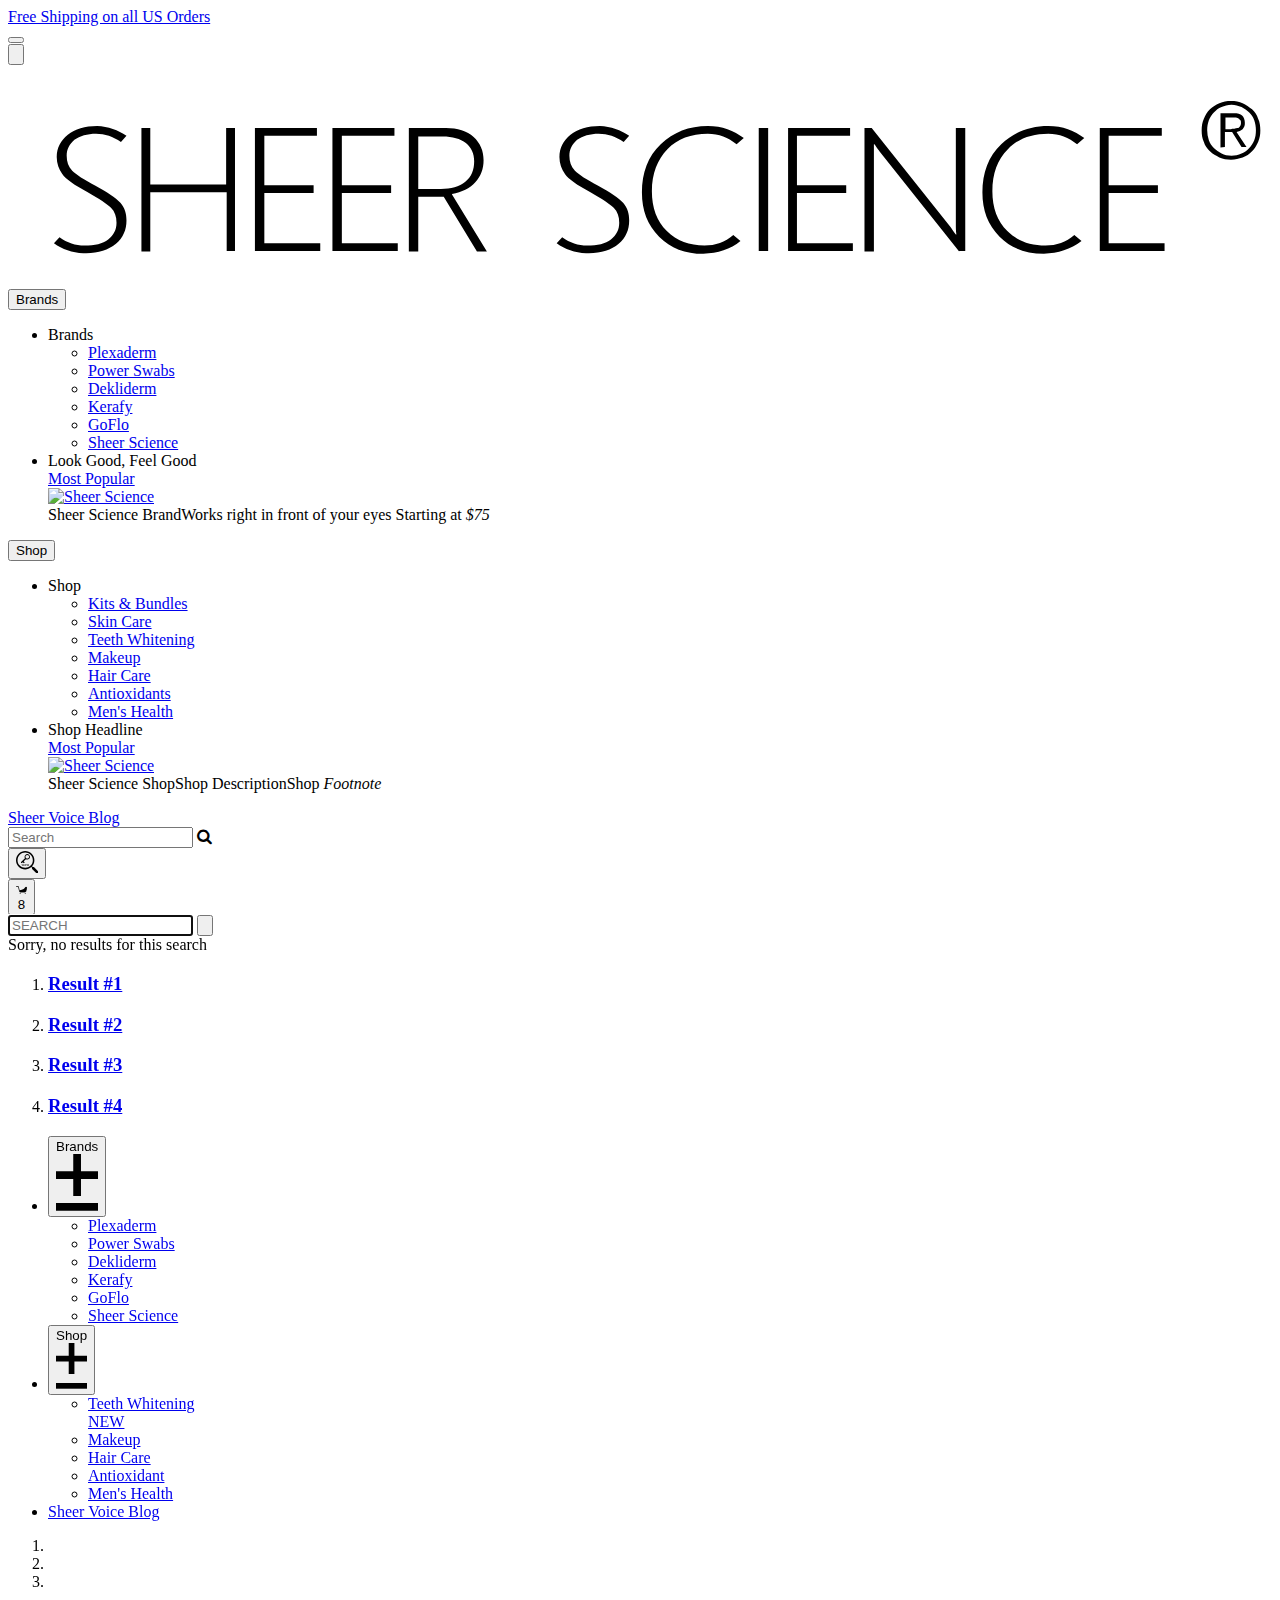
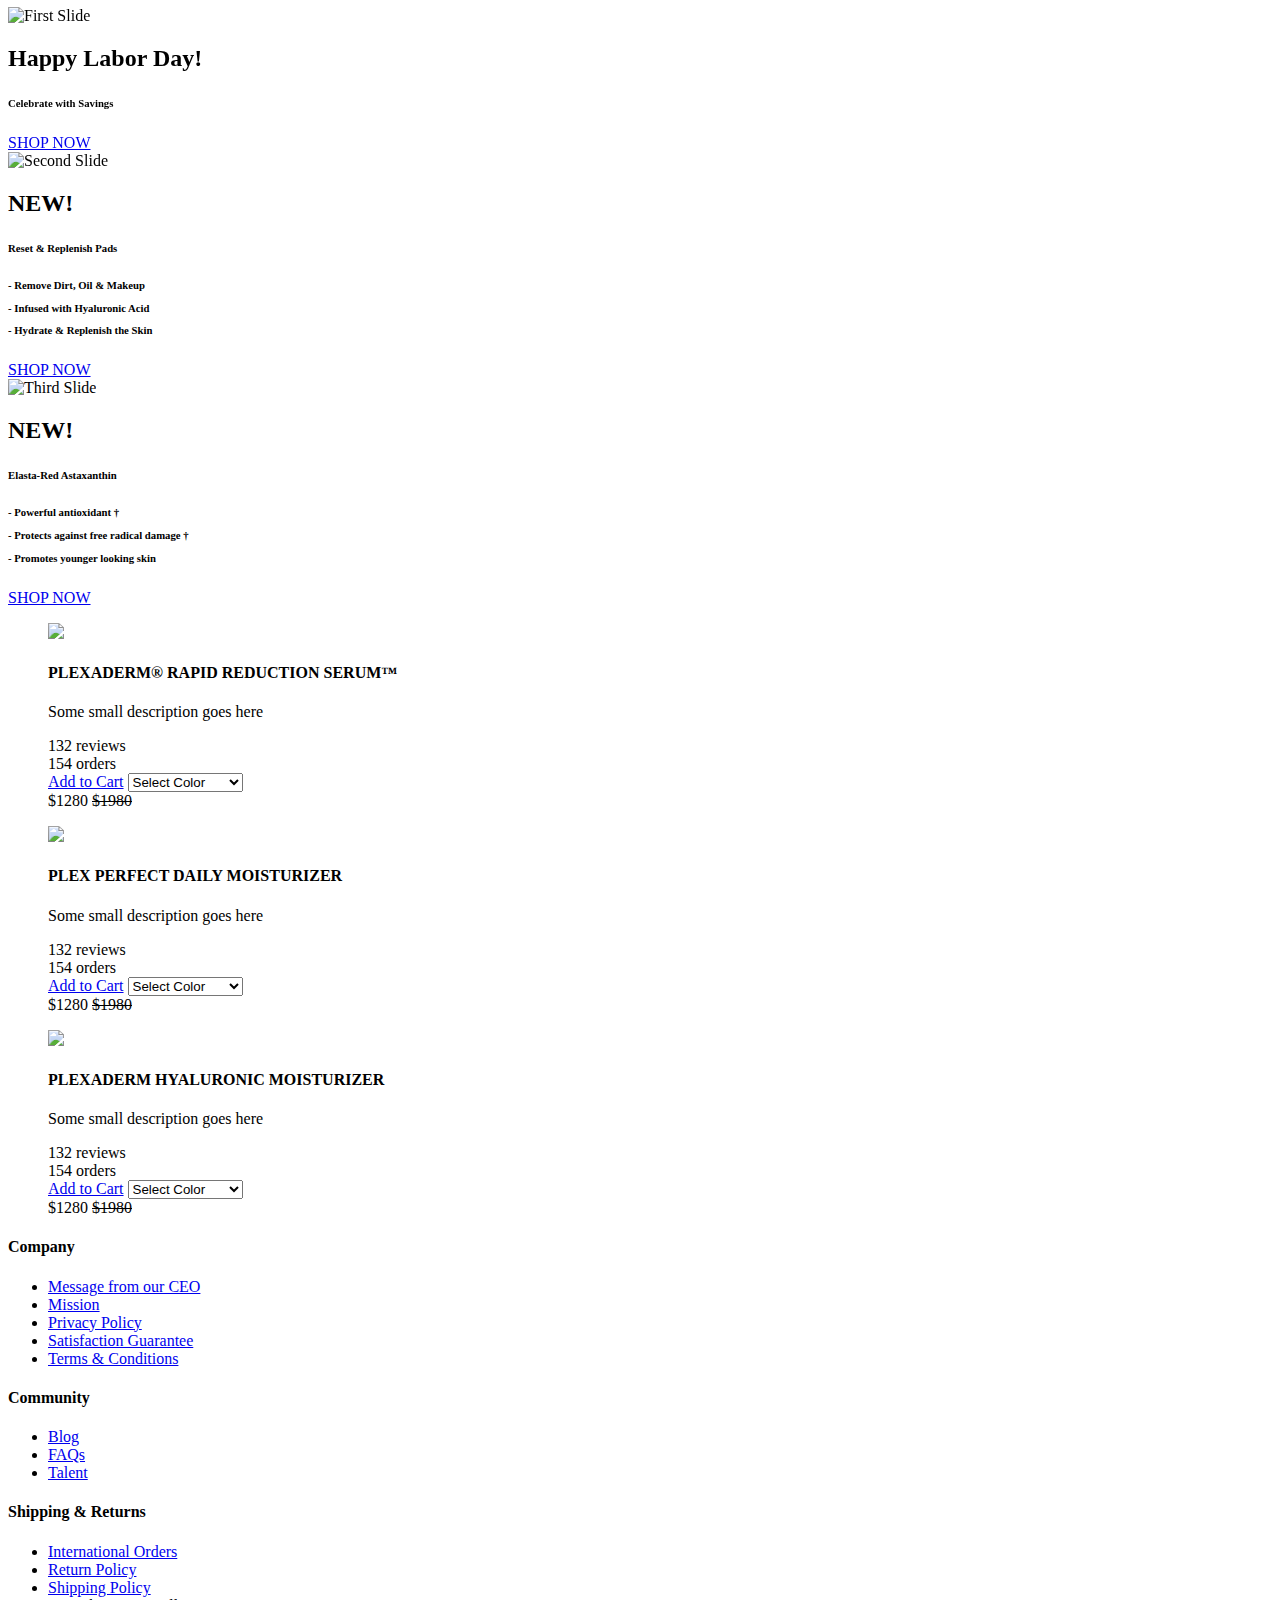
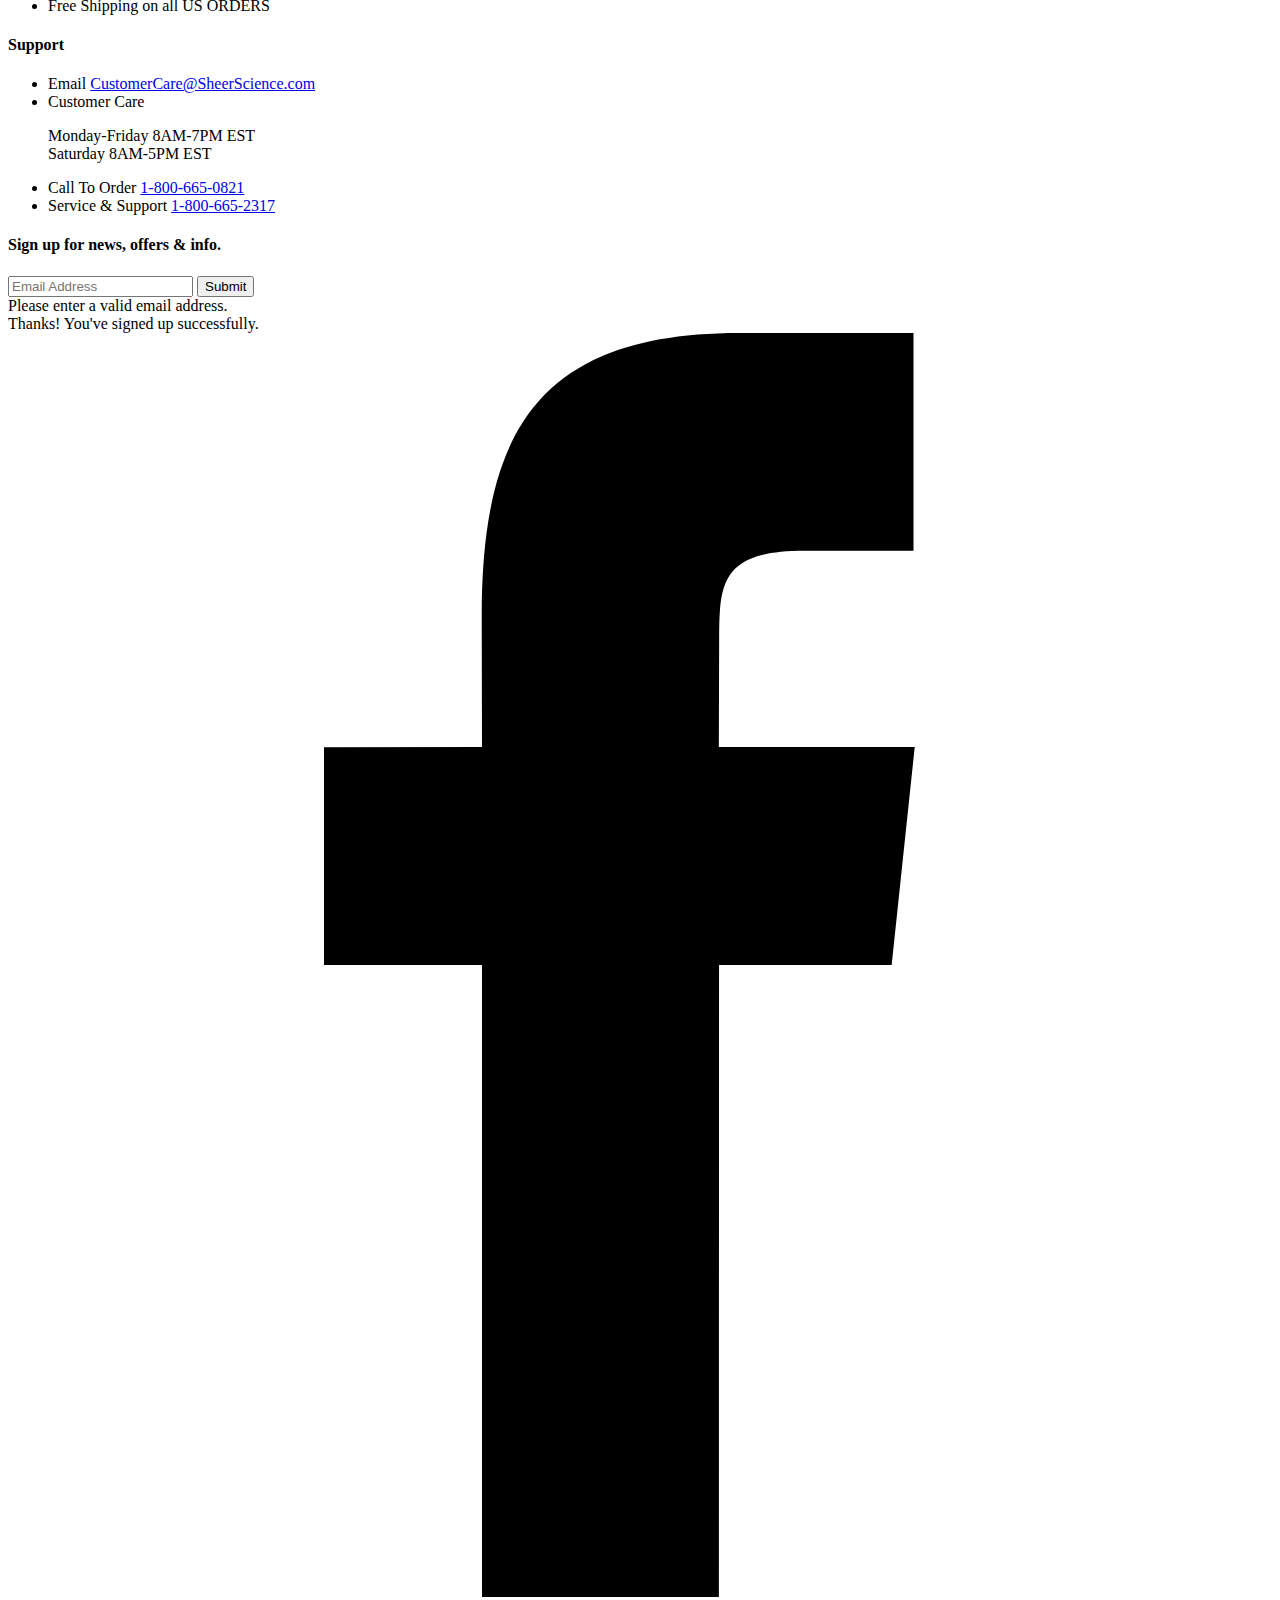
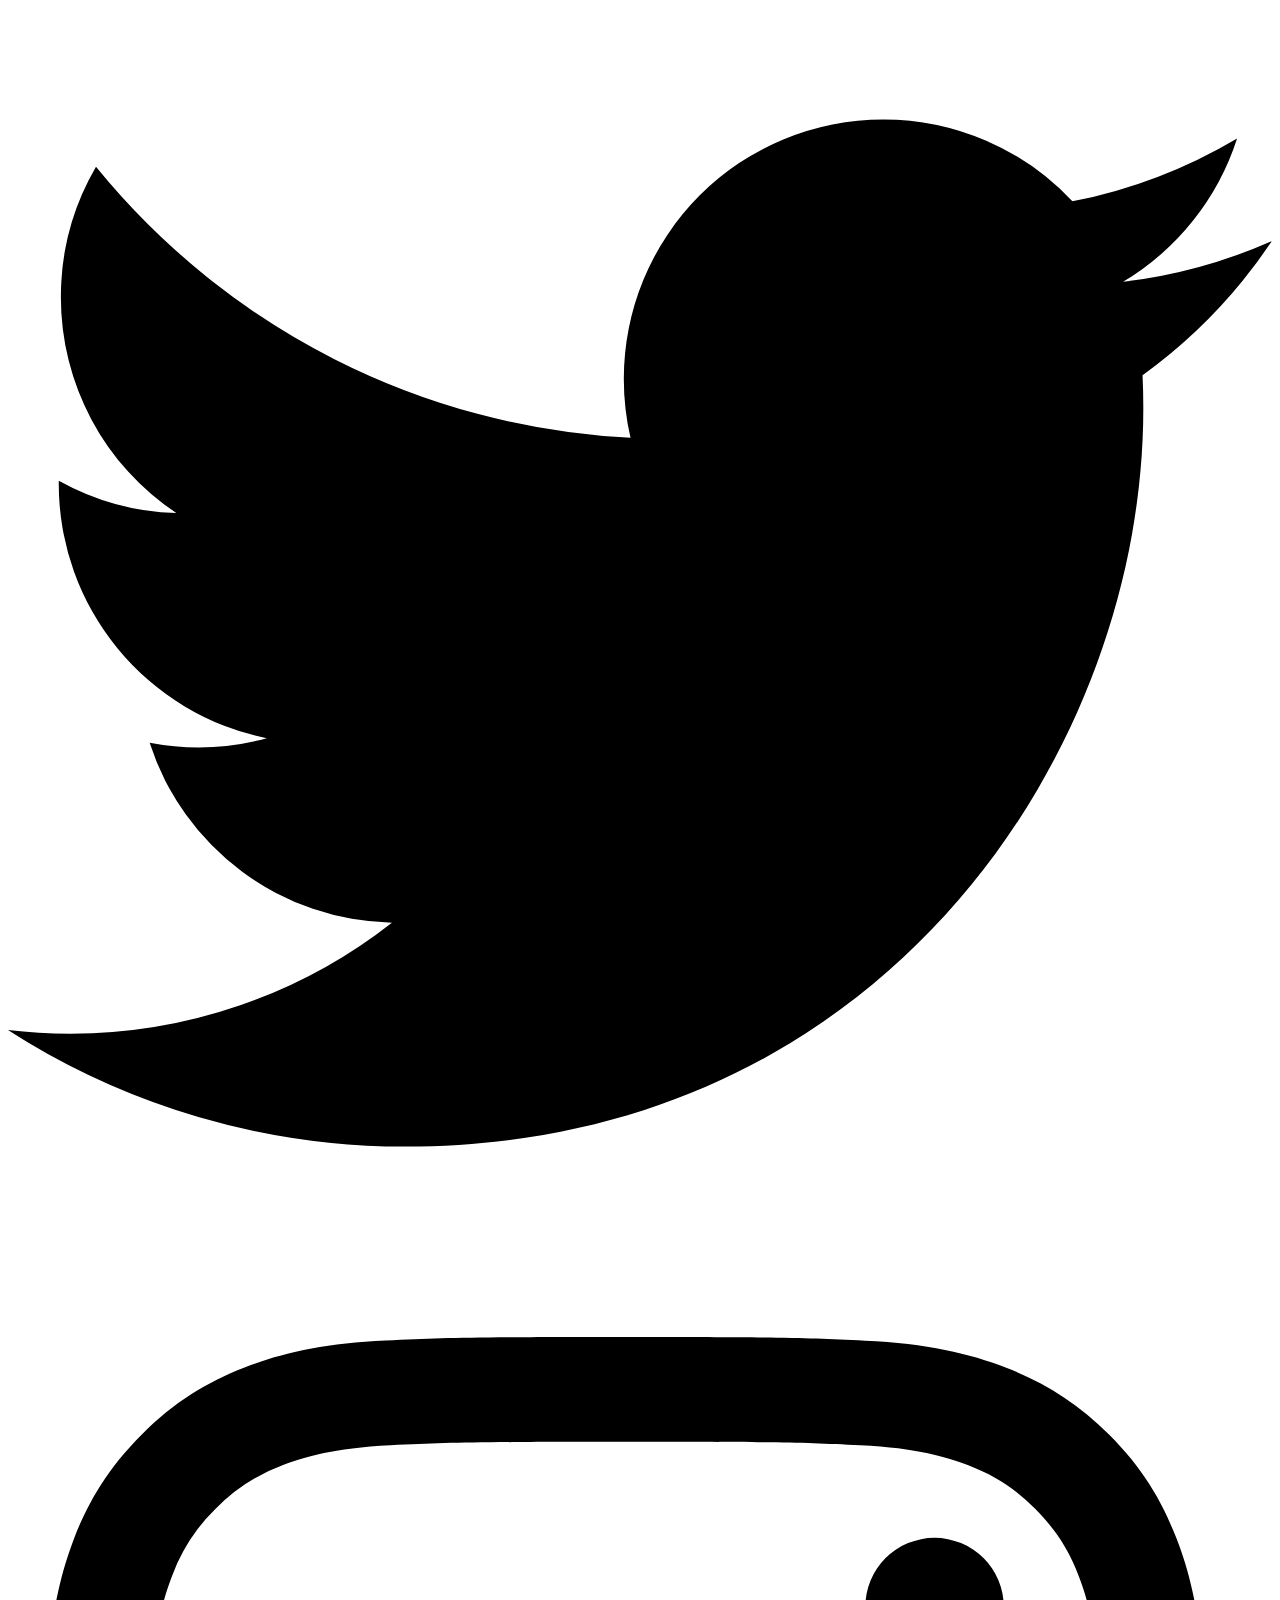
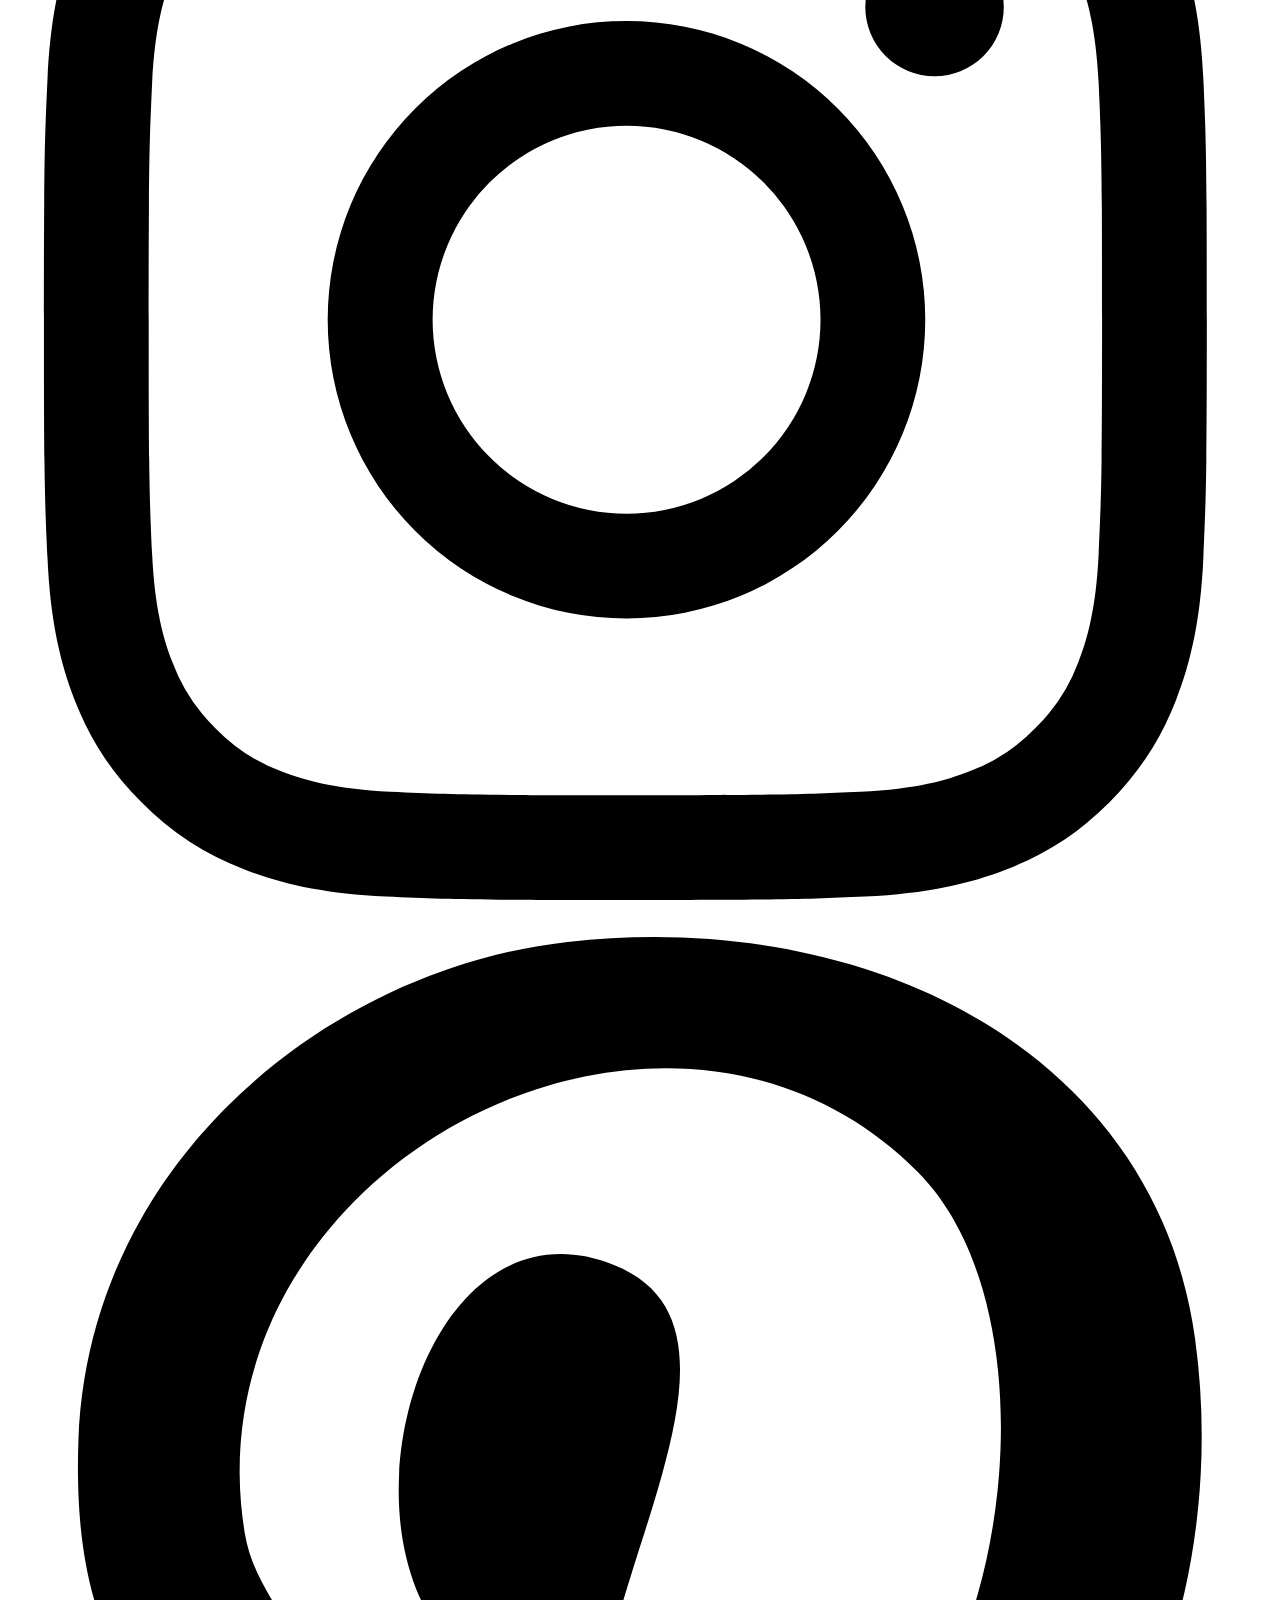
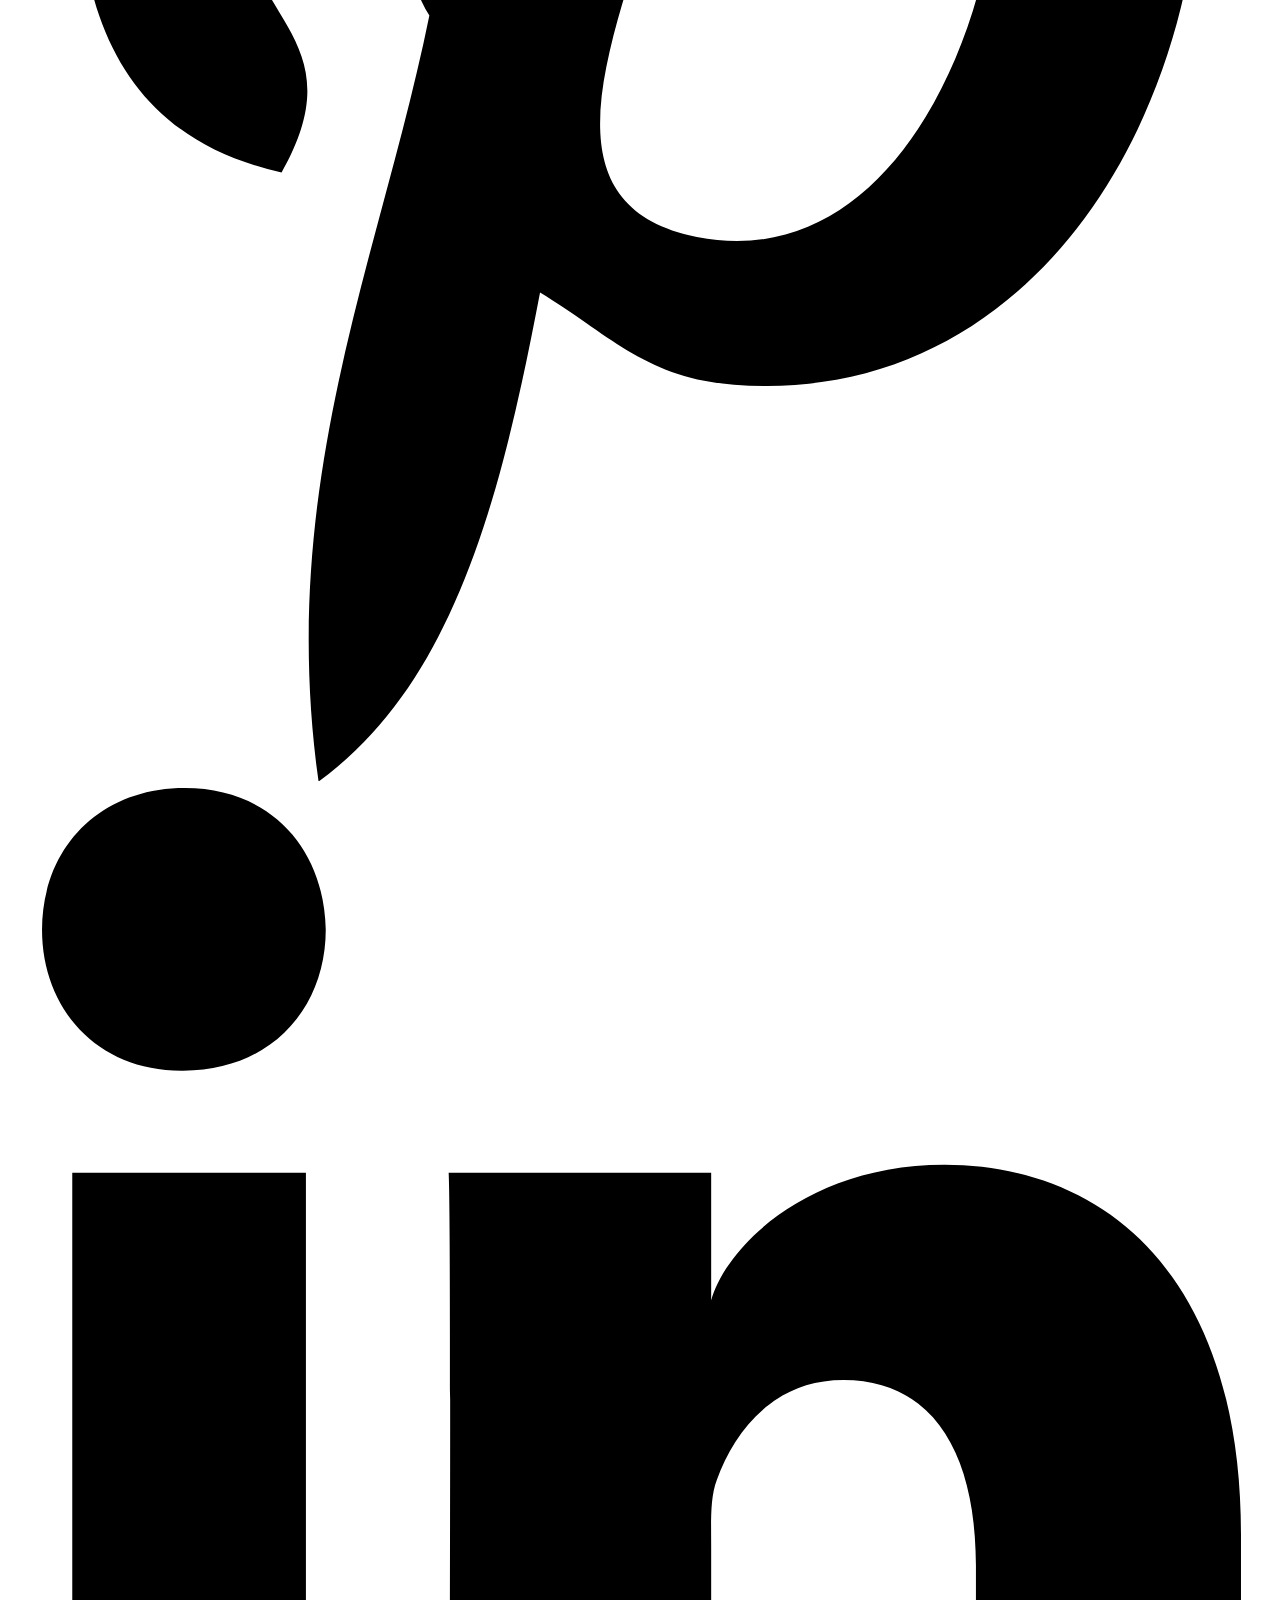
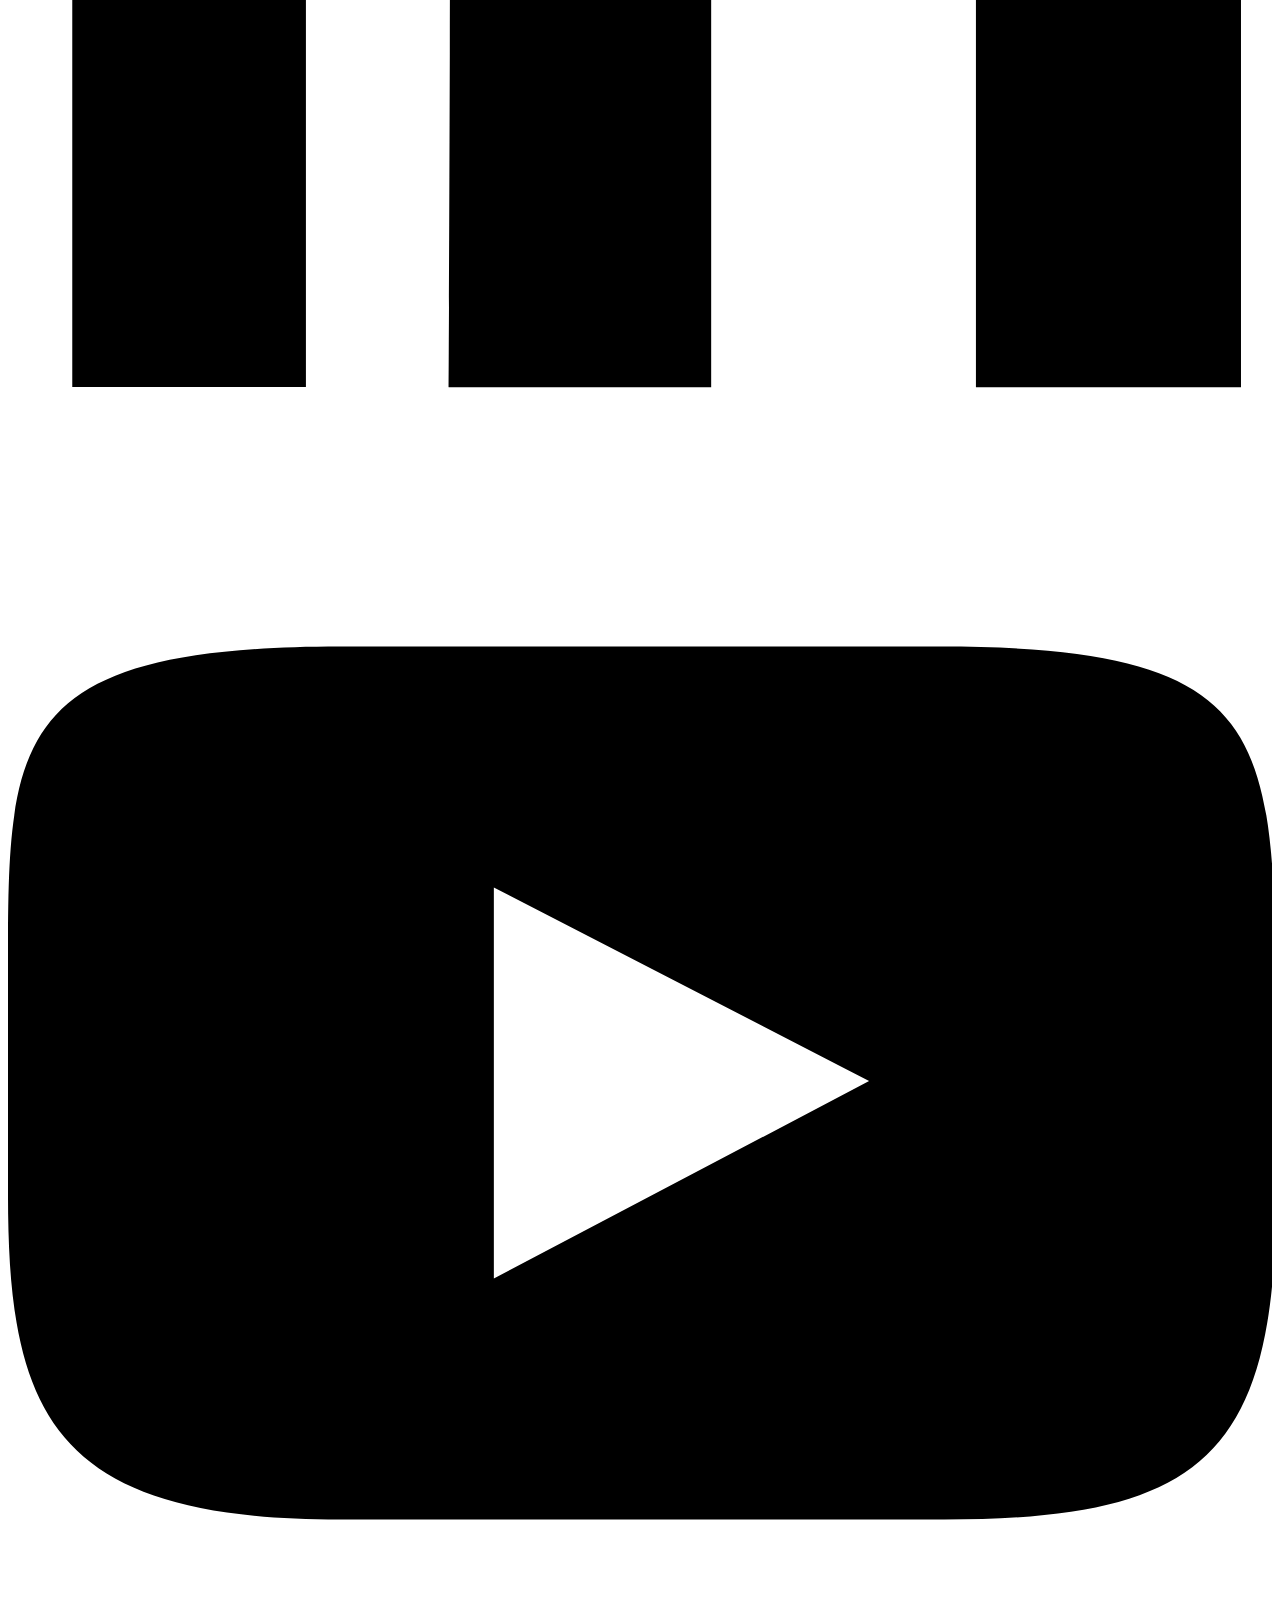
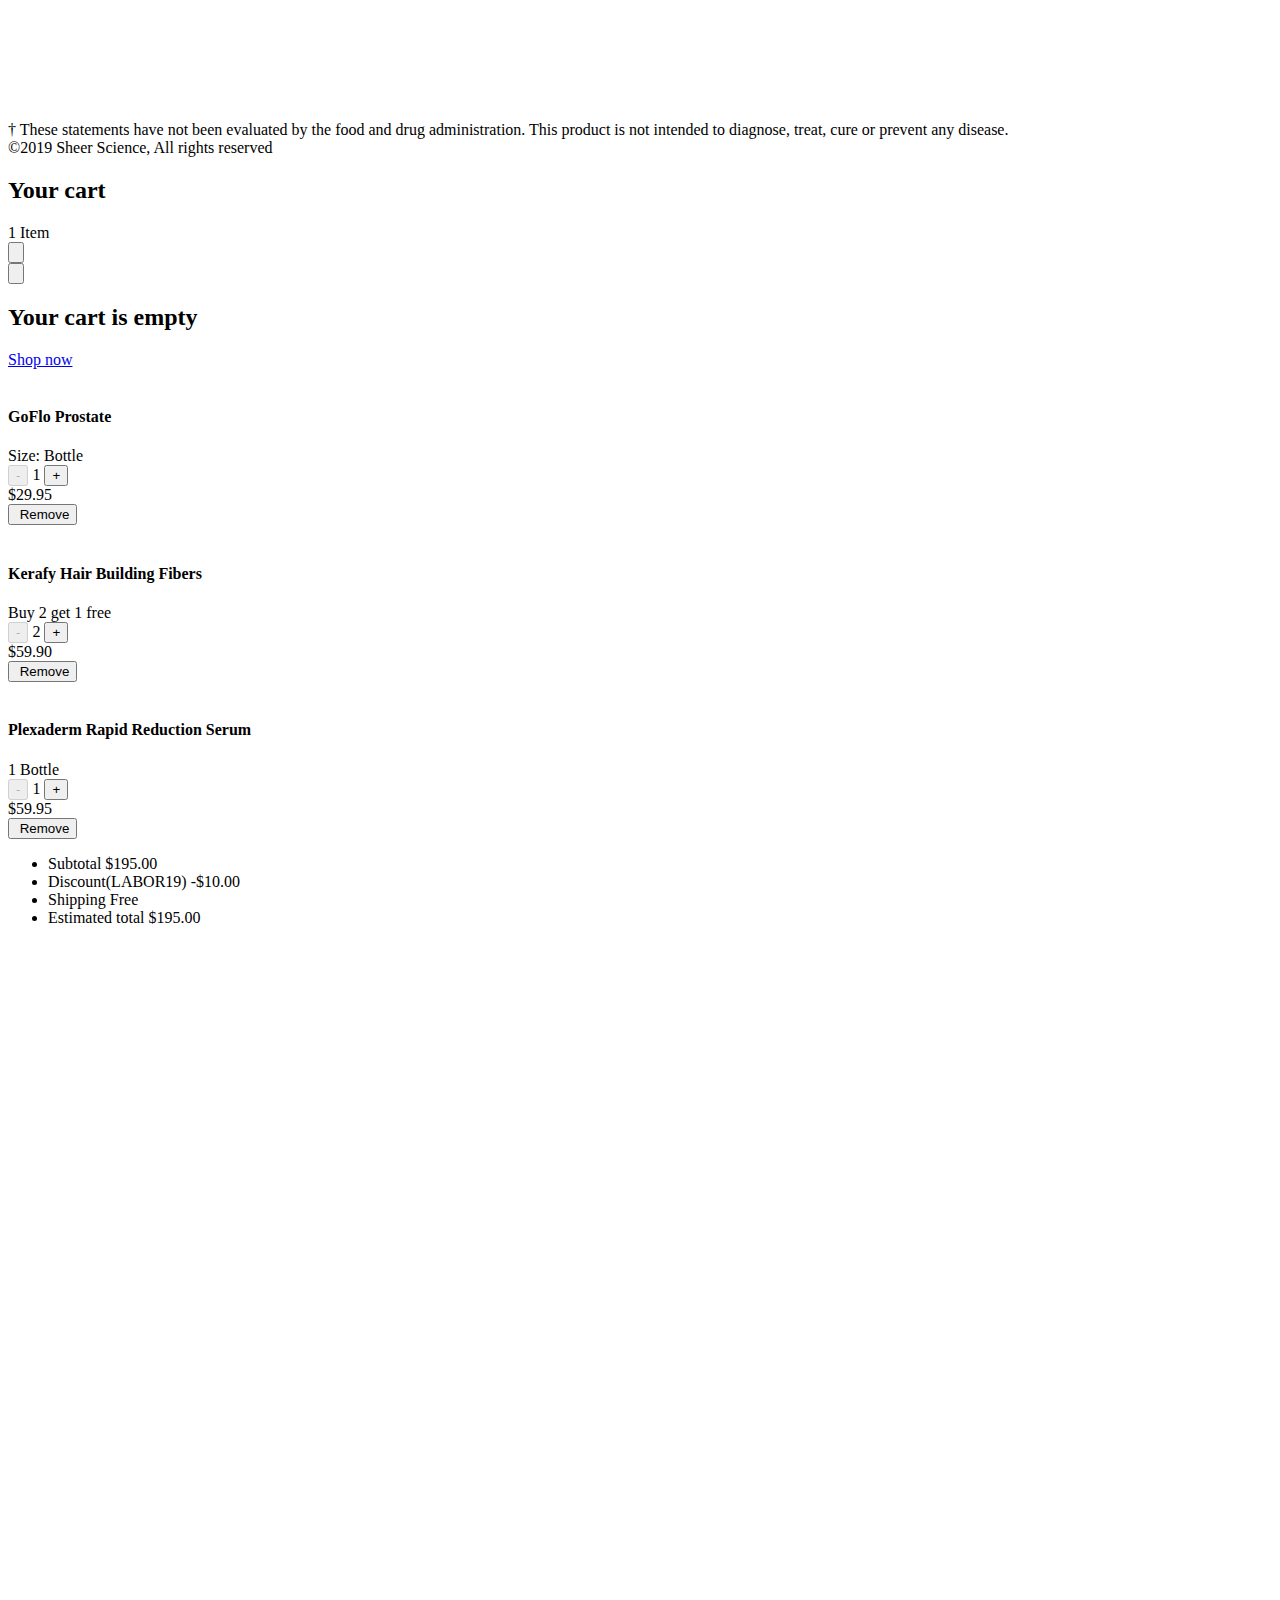
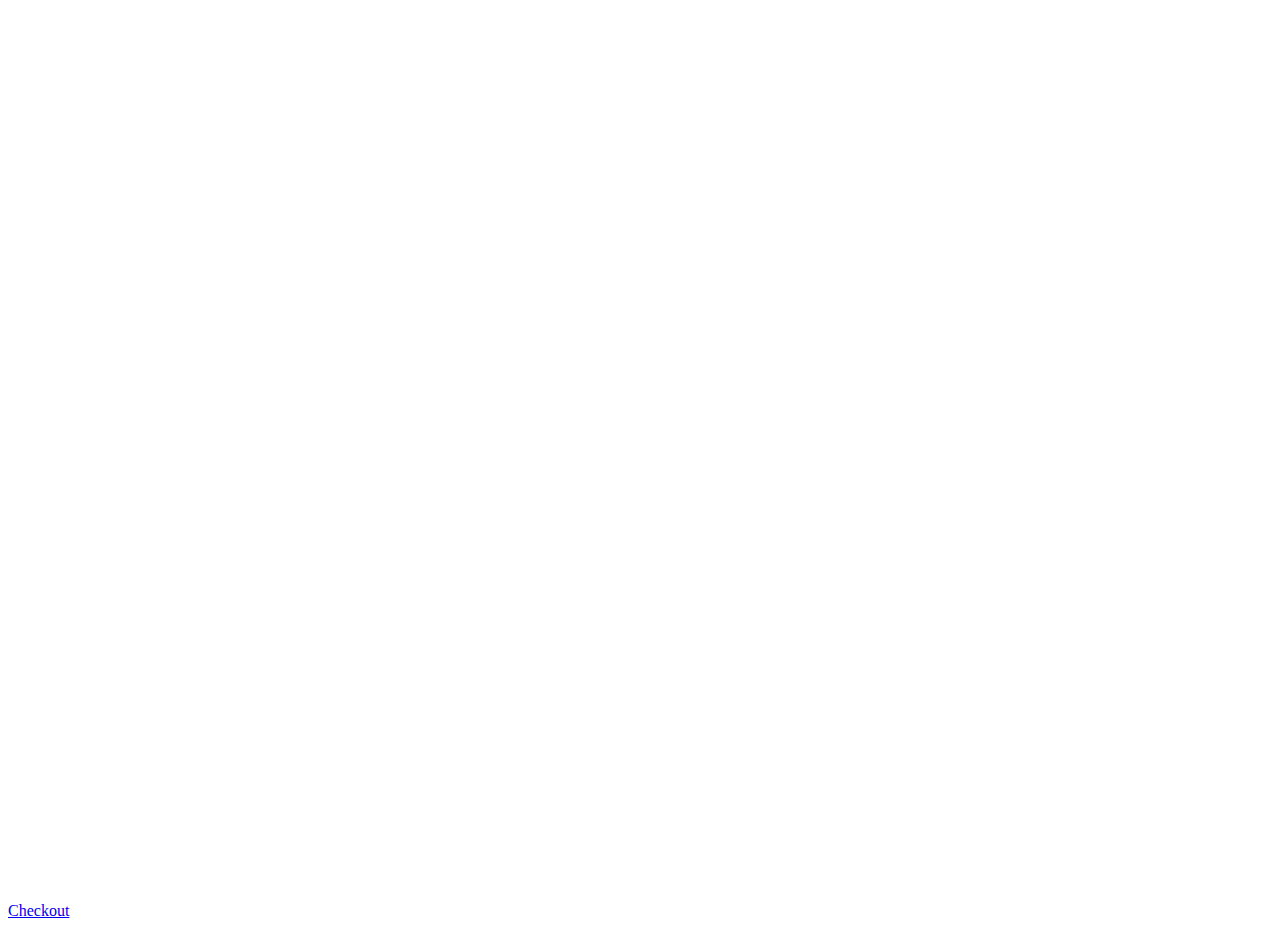
==== commit 6baec78e: "add swatch picker" ====
--- a/index.html
+++ b/index.html
@@ -29,7 +29,7 @@
 
             <div class="MarketingContainer__marketing-container" aria-hidden="false">
                 <div class="MarketingContainer__promotion--content fonts__barlow-medium">
-                  <span><a href="#" title="Promotion">Promotion Link</a></span>
+                  <span><a href="#" title="Promotion">Free Shipping on all US Orders</a></span>
                 </div>
             </div>
             <section class="Header__inner">
@@ -88,151 +88,110 @@
               </a>
               <div class="Header__nav-group--desktop">
                 <div class="Header__nav-primary">
-                  <div class="ProductList__nav-primary--container">
-                    <div class="HeaderNavMenu__item item--Brands HeaderNavMenu__item--hover">
-                      <button aria-controls="dropdown-Brands" aria-expanded="false" aria-label="Brands" class="ProductList__nav-primary--item HeaderNavMenu__link header__header-link fonts__barlow-regular link--Brands">Brands</button>
-                      <div id="dropdown-Brands" class="HeaderNavMenu__dropdown HeaderNavMenu__dropdown--hover HeaderNavMenu__dropdown">
-                        <div class="HeaderNavMenu__dropdown-content">
-                          <div class="ProductList__nav-primary--dropdown layout__margin-auto">
-                            <div class="ProductList__dropdown-container">
-                              <div class="ProductList__dropdown-content--category layout__margin-auto">
-                                <div class="ProductList__category-wrapper">
-                                  <ul class="ProductNavGroup__category">
-                                    <li class="ProductNavGroup__category--headline fonts__barlow-medium">Brands</li>
-                                    <li class="ProductNavGroup__category--product-item fonts__barlow-regular">
-                                      <a class="ProductNavGroup__category--product-link fonts__barlow-light" href="/plexaderm/"><span>Plexaderm</span>
-                                        <div class="ProductNavGroup__new-icon-container"><div class="NewIcon__container fonts__barlow-regular NewIcon__container--redesign fonts__barlow-medium">NEW</div></div>
+                  <div class="MenuList__nav-primary--container">
+
+
+                    <div class="HeaderNavMenu__item HeaderNavMenu__item--hover">
+                      <button aria-controls="dropdown-Brands" aria-expanded="false" aria-label="Brands" class="MenuList__nav-primary--item HeaderNavMenu__link header__header-link fonts__barlow-regular">Brands</button>
+                      <div id="dropdown-Brands" class="HeaderNavMenu__dropdown HeaderNavMenu__dropdown--hover">
+                        <div class="NavDesktop__subMenu">
+                          <ul class="NavDesktop__subMenuGrid NavDesktop__subMenuGrid--2col">
+                            <li class="NavDesktop__subMenuList">
+                                <a class="NavDesktop__subMenuHeader fonts__barlow-medium">Brands</a>
+                                <ul class="NavDesktop-subSubMenu fonts__barlow-light">
+                                    <li>
+                                      <a class="NavDesktop__category--product-link" href="/plexaderm/"><span>Plexaderm</span>
                                       </a>
                                     </li>
-                                    <li class="ProductNavGroup__category--product-item fonts__barlow-regular">
-                                      <a class="ProductNavGroup__category--product-link fonts__barlow-light" href="/power-swabs/"><span>Power Swabs</span></a>
+                                    <li>
+                                      <a class="NavDesktop__category--product-link" href="/power-swabs/"><span>Power Swabs</span></a>
                                     </li>
-                                    <li class="ProductNavGroup__category--product-item fonts__barlow-regular">
-                                      <a class="ProductNavGroup__category--product-link fonts__barlow-light" href="/dekliderm/"><span>Dekliderm</span></a>
+                                    <li>
+                                      <a class="NavDesktop__category--product-link" href="/dekliderm/"><span>Dekliderm</span></a>
                                     </li>
-                                    <li class="ProductNavGroup__category--product-item fonts__barlow-regular">
-                                      <a class="ProductNavGroup__category--product-link fonts__barlow-light" href="/kerafy/"><span>Kerafy</span></a>
+                                    <li>
+                                      <a class="NavDesktop__category--product-link" href="/kerafy/"><span>Kerafy</span></a>
                                     </li>
-                                    <li class="ProductNavGroup__category--product-item fonts__barlow-regular">
-                                      <a class="ProductNavGroup__category--product-link fonts__barlow-light" href="/goflo/"><span>GoFlo</span></a>
+                                    <li>
+                                      <a class="NavDesktop__category--product-link" href="/goflo/"><span>GoFlo</span></a>
                                     </li>
-                                    <li class="ProductNavGroup__category--product-item fonts__barlow-regular">
-                                      <a class="ProductNavGroup__category--product-link fonts__barlow-light" href="/sheer-science/"><span>Sheer Science</span></a>
+                                    <li>
+                                      <a class="NavDesktop__category--product-link" href="/sheer-science/"><span>Sheer Science</span></a>
                                     </li>
-                                    <!-- <li class="ProductNavGroup__category--product-item-btn">
-                                      <a class="ProductNavGroup__category--product-link-btn btn-primary btn fonts__barlow-medium" href="/Brands/"><span>See All Brands</span></a>
-                                    </li> -->
-                                  </ul>
-                                </div>
-                              </div>
-                              <div class="ProductList__dropdown-content--visual layout__margin-auto">
-                                <span class="ProductList__visual--headline fonts__barlow-medium">Products backed by Science</span>
-                                <div class="ProductList__visual">
-                                  <div class="ProductList__visual--container">
-                                    <a class="ProductList__visual--link" href="/Brands/">
-                                      <div class="ProductList__visual--image">
-                                        <div class="ProductList__visual--tag"><span class="ProductList__visual-tag--title fonts__barlow-regular">Most Popular</span>
-                                        </div>
-                                        <div class="ProductList__visual-image--container">
-                                          <picture>
-                                            <source sizes="(min-width: 1024px) 624px, (min-width: 768px) 464px" srcset="
-                                            https://via.placeholder.com/724x346?text=Placeholder&amp;auto=compress%2Cformat&amp;q=65&amp;w=464 464w, 
-                                            https://via.placeholder.com/724x346?text=Placeholder&amp;auto=compress%2Cformat&amp;q=65&amp;w=500 500w, 
-                                            https://via.placeholder.com/724x346?text=Placeholder&amp;auto=compress%2Cformat&amp;q=65&amp;w=600 600w, 
-                                            https://via.placeholder.com/724x346?text=Placeholder&amp;auto=compress%2Cformat&amp;q=65&amp;w=624 624w, 
-                                            https://via.placeholder.com/724x346?text=Placeholder&amp;auto=compress%2Cformat&amp;q=65&amp;w=700 700w, 
-                                            https://via.placeholder.com/724x346?text=Placeholder&amp;auto=compress%2Cformat&amp;q=65&amp;w=800 800w, 
-                                            https://via.placeholder.com/724x346?text=Placeholder&amp;auto=compress%2Cformat&amp;q=65&amp;w=900 900w, 
-                                            https://via.placeholder.com/724x346?text=Placeholder&amp;auto=compress%2Cformat&amp;q=65&amp;w=936 936w">
-                                              <img alt="Sheer Science" class="ProductList__visual-image--img" 
-                                              src="https://via.placeholder.com/724x346?text=Placeholder&amp;auto=compress%2Cformat&amp;q=65&amp;w=624">
-                                          </picture>
-                                        </div>
-                                      </div><span class="ProductList__visual--subheadline fonts__barlow-regular">Sheer Science Brand</span><span class="ProductList__visual--description">Works right in front of your eyes </span><span class="ProductList__visual--footnote fonts__barlow-regular">Starting at <em>$75</em></span>
-                                    </a>
-                                  </div>
-                                </div>
-                              </div>
-                            </div>
-                          </div>
+                                </ul>
+                            </li>
+                            <li class="NavDesktop__subMenuPromo">
+                                <span class="NavDesktop__subMenuPromo--headline fonts__barlow-medium">Look Good, Feel Good</span>
+                                <a class="NavDesktop__visual--link" href="#">
+                                  <div class="NavDesktop__visual--image">
+                                    <div class="NavDesktop__visual--tag">
+                                      <span class="NavDesktop__visual-tag--title fonts__barlow-regular">Most Popular</span>
+                                    </div>
+                                    <img alt="Sheer Science" class="NavDesktop__subMenuPromo--img" 
+                                    src="https://via.placeholder.com/500x300?text=Placeholder&amp;auto=compress%2Cformat&amp;q=65&amp;w=624">
+                                  </div>  
+                                </a>
+                                <span class="NavDesktop__subMenuPromo--subheadline fonts__barlow-regular">Sheer Science Brand</span><span class="NavDesktop__subMenuPromo--description">Works right in front of your eyes </span><span class="NavDesktop__subMenuPromo--footnote fonts__barlow-regular">Starting at <em>$75</em></span>
+                            </li>
+                          </ul>
                         </div>
                       </div>
                     </div>
-                    <div class="HeaderNavMenu__item item--Category HeaderNavMenu__item--hover">
-                      <button aria-controls="dropdown-Category" aria-expanded="false" aria-label="Shop" class="ProductList__nav-primary--item HeaderNavMenu__link header__header-link fonts__barlow-regular link--Category">Shop</button>
-                      <div id="dropdown-Category" class="HeaderNavMenu__dropdown HeaderNavMenu__dropdown--hover HeaderNavMenu__dropdown">
-                        <div class="HeaderNavMenu__dropdown-content">
-                          <div class="ProductList__nav-primary--dropdown layout__margin-auto">
-                            <div class="ProductList__dropdown-container">
-                              <div class="ProductList__dropdown-content--category">
-                                <div class="ProductList__category-wrapper">
-                                  <ul class="ProductNavGroup__category">
-                                    <li class="ProductNavGroup__category--headline fonts__barlow-medium">Shop</li>
-                                    <li class="ProductNavGroup__category--product-item fonts__barlow-regular">
-                                      <a class="ProductNavGroup__category--product-link fonts__barlow-light" href="/plexaderm/"><span>Skin Care</span>
-                                        <div class="ProductNavGroup__new-icon-container">
-                                          <div class="NewIcon__container fonts__barlow-regular NewIcon__container--redesign fonts__barlow-medium">NEW</div>
+                    <div class="HeaderNavMenu__item HeaderNavMenu__item--hover">
+                      <button aria-controls="dropdown-Shop" aria-expanded="false" aria-label="Shop" class="MenuList__nav-primary--item HeaderNavMenu__link header__header-link fonts__barlow-regular">Shop</button>
+                      <div id="dropdown-Shop" class="HeaderNavMenu__dropdown HeaderNavMenu__dropdown--hover">
+                          <div class="NavDesktop__subMenu">
+                              <ul class="NavDesktop__subMenuGrid NavDesktop__subMenuGrid--2col">
+                                <li class="NavDesktop__subMenuList">
+                                    <a class="NavDesktop__subMenuHeader fonts__barlow-medium">Shop</a>
+                                    <ul class="NavDesktop-subSubMenu fonts__barlow-light">
+                                        <li>
+                                          <a class="NavDesktop__category--product-link" href="/kits-and-bundles/"><span>Kits & Bundles</span>
+                                          </a>
+                                        </li>
+                                        <li>
+                                          <a class="NavDesktop__category--product-link" href="/plexaderm/"><span>Skin Care</span></a>
+                                        </li>
+                                        <li>
+                                          <a class="NavDesktop__category--product-link" href="/power-swabs/"><span>Teeth Whitening</span></a>
+                                        </li>
+                                        <li>
+                                          <a class="NavDesktop__category--product-link" href="/dekliderm/"><span>Makeup</span></a>
+                                        </li>
+                                        <li>
+                                          <a class="NavDesktop__category--product-link" href="/kerafy/"><span>Hair Care</span></a>
+                                        </li>
+                                        <li>
+                                          <a class="NavDesktop__category--product-link" href="/sheer-science/"><span>Antioxidants</span></a>
+                                        </li>
+                                        <li>
+                                          <a class="NavDesktop__category--product-link" href="/goflo/"><span>Men's Health</span></a>
+                                        </li>
+                                    </ul>
+                                </li>
+                                <li class="NavDesktop__subMenuPromo">
+                                    <span class="NavDesktop__subMenuPromo--headline fonts__barlow-medium">Shop Headline</span>
+                                    <a class="NavDesktop__visual--link" href="#">
+                                      <div class="NavDesktop__visual--image">
+                                        <div class="NavDesktop__visual--tag">
+                                          <span class="NavDesktop__visual-tag--title fonts__barlow-regular">Most Popular</span>
                                         </div>
-                                      </a>
-                                    </li>
-                                    <li class="ProductNavGroup__category--product-item fonts__barlow-regular">
-                                      <a class="ProductNavGroup__category--product-link fonts__barlow-light" href="/power-swabs/"><span>Teeth Whitening</span></a>
-                                    </li>
-                                    <li class="ProductNavGroup__category--product-item fonts__barlow-regular">
-                                      <a class="ProductNavGroup__category--product-link fonts__barlow-light" href="/dekliderm/"><span>Makeup</span></a>
-                                    </li>
-                                    <li class="ProductNavGroup__category--product-item fonts__barlow-regular">
-                                      <a class="ProductNavGroup__category--product-link fonts__barlow-light" href="/kerafy/"><span>Hair Care</span></a>
-                                    </li>
-                                    <li class="ProductNavGroup__category--product-item fonts__barlow-regular">
-                                      <a class="ProductNavGroup__category--product-link fonts__barlow-light" href="/sheer-science/"><span>Antioxidants</span></a>
-                                    </li>
-                                    <li class="ProductNavGroup__category--product-item fonts__barlow-regular">
-                                      <a class="ProductNavGroup__category--product-link fonts__barlow-light" href="/goflo/"><span>Men's Health</span></a>
-                                    </li>
-                                    <!-- <li class="ProductNavGroup__category--product-item-btn">
-                                      <a class="ProductNavGroup__category--product-link-btn btn-primary btn fonts__barlow-medium" href="/SheerScience/index.html"><span>See All</span></a>
-                                    </li> -->
-                                  </ul>
-                                </div>
-                              </div>
-                              <div class="ProductList__dropdown-content--visual"><span class="ProductList__visual--headline fonts__barlow-medium">Look Good, Feel Good</span>
-                                <div class="ProductList__visual">
-                                  <div class="ProductList__visual--container">
-                                    <a class="ProductList__visual--link" href="#">
-                                      <div class="ProductList__visual--image">
-                                        <div class="ProductList__visual-image--container">
-                                          <picture>
-                                            <source sizes="(min-width: 1024px) 624px, (min-width: 768px) 464px" srcset="
-                                            https://via.placeholder.com/724x346?text=Placeholder&amp;auto=compress%2Cformat&amp;q=65&amp;w=464 464w, 
-                                              https://via.placeholder.com/724x346?text=Placeholder&amp;auto=compress%2Cformat&amp;q=65&amp;w=500 500w, 
-                                              https://via.placeholder.com/724x346?text=Placeholder&amp;auto=compress%2Cformat&amp;q=65&amp;w=600 600w, 
-                                              https://via.placeholder.com/724x346?text=Placeholder&amp;auto=compress%2Cformat&amp;q=65&amp;w=624 624w, 
-                                              https://via.placeholder.com/724x346?text=Placeholder&amp;auto=compress%2Cformat&amp;q=65&amp;w=700 700w, 
-                                              https://via.placeholder.com/724x346?text=Placeholder&amp;auto=compress%2Cformat&amp;q=65&amp;w=800 800w, 
-                                              https://via.placeholder.com/724x346?text=Placeholder&amp;auto=compress%2Cformat&amp;q=65&amp;w=900 900w, 
-                                              https://via.placeholder.com/724x346?text=Placeholder&amp;auto=compress%2Cformat&amp;q=65&amp;w=936 936w">
-                                              <img alt="Sheer Science" class="ProductList__visual-image--img" src="https://via.placeholder.com/724x346?text=Placeholder&amp;auto=compress%2Cformat&amp;q=65&amp;w=624">
-                                          </picture>
-                                        </div>
-                                      </div><span class="ProductList__visual--subheadline fonts__barlow-regular">Shop Sheer Science</span>
-                                      <div class="ProductList__new-icon-container">
-                                        <div class="NewIcon__container fonts__barlow-regular NewIcon__container--redesign fonts__barlow-medium">NEW</div>
-                                      </div><span class="ProductList__visual--footnote fonts__barlow-regular">Starting at <em>$125</em></span>
+                                        <img alt="Sheer Science" class="NavDesktop__subMenuPromo--img" 
+                                        src="https://via.placeholder.com/500x300?text=Placeholder&amp;auto=compress%2Cformat&amp;q=65&amp;w=624">
+                                      </div>  
                                     </a>
-                                  </div>
-                                </div>
-                              </div>
-                            </div>
-                          </div>
-                        </div>
+                                    <span class="NavDesktop__subMenuPromo--subheadline fonts__barlow-regular">Sheer Science Shop</span><span class="NavDesktop__subMenuPromo--description">Shop Description</span><span class="NavDesktop__subMenuPromo--footnote fonts__barlow-regular">Shop <em>Footnote</em></span>
+                                </li>
+                              </ul>
+                            </div>
                       </div>
                     </div>
-                    <div class="HeaderNavMenu__item item--Category HeaderNavLink__item--main-nav">
-                      <a class="ProductList__nav-primary--item HeaderNavLink__link--main-nav header__header-link fonts__barlow-regular" href="/SheerScience/blog/index.html">
+                    <div class="HeaderNavMenu__item">
+                      <a class="MenuList__nav-primary--item HeaderNavLink__link--main-nav header__header-link" href="/SheerScience/blog/index.html">
                         <span>Sheer Voice Blog</span>
                       </a>
                     </div>
+
                   </div>
                 </div>
               </div>
@@ -326,93 +285,63 @@
             
             <section aria-hidden="false" class="Header__nav-group--mobile Header__nav-group--collapsed">
               <div class="Header__nav-primary">
-                <nav class="ProductListMobile__mobile-nav-container">
+                <nav class="MenuListMobile__mobile-nav-container">
                   <ul class="Header__header-nav">
-                    <li id="Brands" class="ProductListMobile__nav-menu-item">
-                      <button aria-label="Brands" class="ProductListMobile__nav-menu-item-header fonts__barlow-regular">Brands
-                        <div class="ProductListMobile__nav-menu-item--toggler">
-                          <span aria-hidden="true" class="ProductListMobile__icon-expand" data-icon="plus" data-qa="icon"><svg viewBox="0 0 10.92 10.92" class="Icon__icon-svg" role="img"><title>Plus Icon</title><desc>Plus Icon</desc><path d="M10.92 4.46H6.46V0h-2v4.46H0v2h4.46v4.46h2V6.46h4.46v-2z"></path></svg></span>
-                          <span aria-hidden="true" class="ProductListMobile__icon-contract" data-icon="minus" data-qa="icon"><svg viewBox="0 0 10.92 2" class="Icon__icon-svg" role="img"><title>Minus Icon</title><desc>Minus Icon</desc><path d="M0 0h10.92v2H0z"></path></svg></span>
+                    <li id="Brands" class="MenuListMobile__nav-menu-item">
+                      <button aria-label="Brands" class="MenuListMobile__nav-menu-item-header fonts__barlow-regular">Brands
+                        <div class="MenuListMobile__nav-menu-item--toggler">
+                          <span aria-hidden="true" class="MenuListMobile__icon-expand" data-icon="plus" data-qa="icon"><svg viewBox="0 0 10.92 10.92" class="Icon__icon-svg" role="img"><title>Plus Icon</title><desc>Plus Icon</desc><path d="M10.92 4.46H6.46V0h-2v4.46H0v2h4.46v4.46h2V6.46h4.46v-2z"></path></svg></span>
+                          <span aria-hidden="true" class="MenuListMobile__icon-contract" data-icon="minus" data-qa="icon"><svg viewBox="0 0 10.92 2" class="Icon__icon-svg" role="img"><title>Minus Icon</title><desc>Minus Icon</desc><path d="M0 0h10.92v2H0z"></path></svg></span>
                         </div>
                       </button>
-                      <ul class="ProductNavGroup__category ProductListMobile__nav-group ProductListMobile__nav-group--is-hidden" data-status="closed">
-                        <li class="ProductNavGroup__category--product-item fonts__barlow-regular">
-                          <a class="ProductNavGroup__category--product-link fonts__barlow-light" href="/plexiderm/"><span>Plexaderm</span><div class="ProductNavGroup__new-icon-container"><div class="NewIcon__container fonts__barlow-regular NewIcon__container--redesign fonts__barlow-medium">NEW</div></div></a>
-                        </li>
-                        <li class="ProductNavGroup__category--product-item fonts__barlow-regular">
-                          <a class="ProductNavGroup__category--product-link fonts__barlow-light" href="/power-swabs/"><span>Power Swabs</span></a>
-                        </li>
-                        <li class="ProductNavGroup__category--product-item fonts__barlow-regular">
-                          <a class="ProductNavGroup__category--product-link fonts__barlow-light" href="/dekliderm/"><span>Dekliderm</span></a>
-                        </li>
-                        <li class="ProductNavGroup__category--product-item fonts__barlow-regular">
-                          <a class="ProductNavGroup__category--product-link fonts__barlow-light" href="/kerafy/"><span>Kerafy</span></a>
-                        </li>
-                        <li class="ProductNavGroup__category--product-item fonts__barlow-regular">
-                          <a class="ProductNavGroup__category--product-link fonts__barlow-light" href="/goflo/"><span>GoFlo</span></a>
-                        </li>
-                        <li class="ProductNavGroup__category--product-item fonts__barlow-regular">
-                          <a class="ProductNavGroup__category--product-link fonts__barlow-light" href="/sheer-science/"><span>Sheer Science</span></a>
-                        </li>
-                        <li class="ProductNavGroup__category--product-item-btn">
-                          <picture>
-                            <source sizes="(min-width: 1024px) 624px, (min-width: 768px) 464px" srcset="
-                            https://via.placeholder.com/724x346?text=Placeholder&amp;auto=compress%2Cformat&amp;q=65&amp;w=464 464w, 
-                            https://via.placeholder.com/724x346?text=Placeholder&amp;auto=compress%2Cformat&amp;q=65&amp;w=500 500w, 
-                            https://via.placeholder.com/724x346?text=Placeholder&amp;auto=compress%2Cformat&amp;q=65&amp;w=600 600w, 
-                            https://via.placeholder.com/724x346?text=Placeholder&amp;auto=compress%2Cformat&amp;q=65&amp;w=624 624w, 
-                            https://via.placeholder.com/724x346?text=Placeholder&amp;auto=compress%2Cformat&amp;q=65&amp;w=700 700w, 
-                            https://via.placeholder.com/724x346?text=Placeholder&amp;auto=compress%2Cformat&amp;q=65&amp;w=800 800w, 
-                            https://via.placeholder.com/724x346?text=Placeholder&amp;auto=compress%2Cformat&amp;q=65&amp;w=900 900w, 
-                            https://via.placeholder.com/724x346?text=Placeholder&amp;auto=compress%2Cformat&amp;q=65&amp;w=936 936w">
-                              <img alt="Sheer Science" class="ProductNavGroup__category--img" 
-                              src="https://via.placeholder.com/724x346?text=Placeholder&amp;auto=compress%2Cformat&amp;q=65&amp;w=624">
-                          </picture>
+                      <ul class="MenuNavGroup__category MenuListMobile__nav-group MenuListMobile__nav-group--is-hidden" data-status="closed">
+                        <li class="MenuNavGroup__category--product-item fonts__barlow-regular">
+                          <a class="MenuNavGroup__category--product-link fonts__barlow-light" href="/plexiderm/"><span>Plexaderm</span></a>
+                        </li>
+                        <li class="MenuNavGroup__category--product-item fonts__barlow-regular">
+                          <a class="MenuNavGroup__category--product-link fonts__barlow-light" href="/power-swabs/"><span>Power Swabs</span></a>
+                        </li>
+                        <li class="MenuNavGroup__category--product-item fonts__barlow-regular">
+                          <a class="MenuNavGroup__category--product-link fonts__barlow-light" href="/dekliderm/"><span>Dekliderm</span></a>
+                        </li>
+                        <li class="MenuNavGroup__category--product-item fonts__barlow-regular">
+                          <a class="MenuNavGroup__category--product-link fonts__barlow-light" href="/kerafy/"><span>Kerafy</span></a>
+                        </li>
+                        <li class="MenuNavGroup__category--product-item fonts__barlow-regular">
+                          <a class="MenuNavGroup__category--product-link fonts__barlow-light" href="/goflo/"><span>GoFlo</span></a>
+                        </li>
+                        <li class="MenuNavGroup__category--product-item fonts__barlow-regular">
+                          <a class="MenuNavGroup__category--product-link fonts__barlow-light" href="/sheer-science/"><span>Sheer Science</span></a>
                         </li>
                       </ul>
                     </li>
-                    <li id="Shop" class="ProductListMobile__nav-menu-item">
-                      <button aria-label="Shop" class="ProductListMobile__nav-menu-item-header fonts__barlow-regular ProductListMobile__nav-menu-item-header--list">Shop
-                        <div class="ProductListMobile__nav-menu-item--toggler">
-                          <span aria-hidden="true" class="ProductListMobile__icon-expand" data-icon="plus" data-qa="icon"><svg viewBox="0 0 10.92 10.92" class="Icon__icon-svg" role="img"><title>Plus Icon</title><desc>Plus Icon</desc><path d="M10.92 4.46H6.46V0h-2v4.46H0v2h4.46v4.46h2V6.46h4.46v-2z"></path></svg></span>
-                          <span aria-hidden="true" class="ProductListMobile__icon-contract" data-icon="minus" data-qa="icon"><svg viewBox="0 0 10.92 2" class="Icon__icon-svg" role="img"><title>Minus Icon</title><desc>Minus Icon</desc><path d="M0 0h10.92v2H0z"></path></svg></span>
+                    <li id="Shop" class="MenuListMobile__nav-menu-item">
+                      <button aria-label="Shop" class="MenuListMobile__nav-menu-item-header fonts__barlow-regular MenuListMobile__nav-menu-item-header--list">Shop
+                        <div class="MenuListMobile__nav-menu-item--toggler">
+                          <span aria-hidden="true" class="MenuListMobile__icon-expand" data-icon="plus" data-qa="icon"><svg viewBox="0 0 10.92 10.92" class="Icon__icon-svg" role="img"><title>Plus Icon</title><desc>Plus Icon</desc><path d="M10.92 4.46H6.46V0h-2v4.46H0v2h4.46v4.46h2V6.46h4.46v-2z"></path></svg></span>
+                          <span aria-hidden="true" class="MenuListMobile__icon-contract" data-icon="minus" data-qa="icon"><svg viewBox="0 0 10.92 2" class="Icon__icon-svg" role="img"><title>Minus Icon</title><desc>Minus Icon</desc><path d="M0 0h10.92v2H0z"></path></svg></span>
                         </div>
                       </button>
-                      <ul class="ProductNavGroup__category ProductListMobile__nav-group ProductListMobile__nav-group--is-hidden" data-status="closed">
-                        <li class="ProductNavGroup__category--product-item fonts__barlow-regular">
-                          <a class="ProductNavGroup__category--product-link fonts__barlow-light" href="/power-swabs/"><span>Teeth Whitening</span><div class="ProductNavGroup__new-icon-container"><div class="NewIcon__container fonts__barlow-regular NewIcon__container--redesign fonts__barlow-medium">NEW</div></div></a>
-                        </li>
-                        <li class="ProductNavGroup__category--product-item fonts__barlow-regular">
-                          <a class="ProductNavGroup__category--product-link fonts__barlow-light" href="/dekliderm/"><span>Makeup</span></a>
-                        </li>
-                        <li class="ProductNavGroup__category--product-item fonts__barlow-regular">
-                          <a class="ProductNavGroup__category--product-link fonts__barlow-light" href="/kerafy/"><span>Hair Care</span></a>
-                        </li>
-                        <li class="ProductNavGroup__category--product-item fonts__barlow-regular">
-                          <a class="ProductNavGroup__category--product-link fonts__barlow-light" href="/sheer-science/"><span>Antioxidant</span></a>
-                        </li>
-                        <li class="ProductNavGroup__category--product-item fonts__barlow-regular">
-                          <a class="ProductNavGroup__category--product-link fonts__barlow-light" href="/goflo/"><span>Men's Health</span></a>
-                        </li>
-                        <li class="ProductNavGroup__category--product-item-btn">
-                          <picture>
-                            <source sizes="(min-width: 1024px) 624px, (min-width: 768px) 464px" srcset="
-                            https://via.placeholder.com/724x346?text=Placeholder&amp;auto=compress%2Cformat&amp;q=65&amp;w=464 464w, 
-                            https://via.placeholder.com/724x346?text=Placeholder&amp;auto=compress%2Cformat&amp;q=65&amp;w=500 500w, 
-                            https://via.placeholder.com/724x346?text=Placeholder&amp;auto=compress%2Cformat&amp;q=65&amp;w=600 600w, 
-                            https://via.placeholder.com/724x346?text=Placeholder&amp;auto=compress%2Cformat&amp;q=65&amp;w=624 624w, 
-                            https://via.placeholder.com/724x346?text=Placeholder&amp;auto=compress%2Cformat&amp;q=65&amp;w=700 700w, 
-                            https://via.placeholder.com/724x346?text=Placeholder&amp;auto=compress%2Cformat&amp;q=65&amp;w=800 800w, 
-                            https://via.placeholder.com/724x346?text=Placeholder&amp;auto=compress%2Cformat&amp;q=65&amp;w=900 900w, 
-                            https://via.placeholder.com/724x346?text=Placeholder&amp;auto=compress%2Cformat&amp;q=65&amp;w=936 936w">
-                              <img alt="Sheer Science" class="ProductNavGroup__category--img" 
-                              src="https://via.placeholder.com/724x346?text=Placeholder&amp;auto=compress%2Cformat&amp;q=65&amp;w=624">
-                          </picture>
+                      <ul class="MenuNavGroup__category MenuListMobile__nav-group MenuListMobile__nav-group--is-hidden" data-status="closed">
+                        <li class="MenuNavGroup__category--product-item fonts__barlow-regular">
+                          <a class="MenuNavGroup__category--product-link fonts__barlow-light" href="/power-swabs/"><span>Teeth Whitening</span><div class="MenuNavGroup__new-icon-container"><div class="NewIcon__container fonts__barlow-regular NewIcon__container--redesign fonts__barlow-medium">NEW</div></div></a>
+                        </li>
+                        <li class="MenuNavGroup__category--product-item fonts__barlow-regular">
+                          <a class="MenuNavGroup__category--product-link fonts__barlow-light" href="/dekliderm/"><span>Makeup</span></a>
+                        </li>
+                        <li class="MenuNavGroup__category--product-item fonts__barlow-regular">
+                          <a class="MenuNavGroup__category--product-link fonts__barlow-light" href="/kerafy/"><span>Hair Care</span></a>
+                        </li>
+                        <li class="MenuNavGroup__category--product-item fonts__barlow-regular">
+                          <a class="MenuNavGroup__category--product-link fonts__barlow-light" href="/sheer-science/"><span>Antioxidant</span></a>
+                        </li>
+                        <li class="MenuNavGroup__category--product-item fonts__barlow-regular">
+                          <a class="MenuNavGroup__category--product-link fonts__barlow-light" href="/goflo/"><span>Men's Health</span></a>
                         </li>
                       </ul>
                     </li>
-                    <li class="ProductListMobile__nav-menu-item">
-                      <a class="ProductListMobile__nav-menu-item-header fonts__barlow-regular" href="/SheerScience/blog/index.html">Sheer Voice Blog</a>
+                    <li class="MenuListMobile__nav-menu-item">
+                      <a class="MenuListMobile__nav-menu-item-header fonts__barlow-regular" href="/SheerScience/blog/index.html">Sheer Voice Blog</a>
                     </li>
                   </ul>
                 </nav>
@@ -452,7 +381,7 @@
         <!-- Header -->
 
         <!-- Content -->
-        <main class="flex  Header__site-padding-top" role="main">
+        <main class="flex  Header__site-padding-top-with-promo" role="main">
           <!-- Carousel -->
           <div id="carouselId" class="carousel slide" data-ride="carousel">
             <ol class="carousel-indicators">
@@ -523,6 +452,8 @@
               <span class="sr-only">Next</span>
             </a>
           </div>
+
+
           <div class="container pt-4">
             <div class="row">
               <div class="col-md-4">
@@ -538,6 +469,19 @@
                   </figcaption>
                   <div class="bottom-wrap">
                     <a href="/" class="btn btn-sm btn-primary float-right">Add to Cart</a>	
+                    <label for="Color" class="swatch-dropdown">
+                      <select name="Color" id="@selectId" class="color-select" data-productId="@baseItem.ProductId">
+                        <option value="" data-display-text="Select Color">Select Color</option>
+                        <option value="Black">Black</option>
+                        <option value="Dark Brown">Dark Brown</option>
+                        <option value="Medium Brown">Medium Brown</option>
+                        <option value="Light Brown">Light Brown</option>
+                        <option value="Brown">Brown</option>
+                        <option value="Auburn">Auburn</option>
+                        <option value="Medium Blonde">Medium Blonde</option>
+                        <option value="Blonde">Blonde</option>
+                      </select>
+                    </label>
                     <div class="price-wrap h5">
                       <span class="price-new">$1280</span> <del class="price-old">$1980</del>
                     </div> <!-- price-wrap.// -->
@@ -556,7 +500,20 @@
                       </div> <!-- rating-wrap.// -->
                   </figcaption>
                   <div class="bottom-wrap">
-                      <a href="/" class="btn btn-sm btn-primary float-right">Add to Cart</a>	
+                      <a href="/" class="btn btn-sm btn-primary float-right">Add to Cart</a>
+                      <label for="Color" class="swatch-dropdown">
+                        <select name="Color" id="@selectId" class="color-select" data-productId="@baseItem.ProductId">
+                          <option value="" data-display-text="Select Color">Select Color</option>
+                          <option value="Black">Black</option>
+                          <option value="Dark Brown">Dark Brown</option>
+                          <option value="Medium Brown">Medium Brown</option>
+                          <option value="Light Brown">Light Brown</option>
+                          <option value="Brown">Brown</option>
+                          <option value="Auburn">Auburn</option>
+                          <option value="Medium Blonde">Medium Blonde</option>
+                          <option value="Blonde">Blonde</option>
+                        </select>
+                      </label>	
                       <div class="price-wrap h5">
                         <span class="price-new">$1280</span> <del class="price-old">$1980</del>
                       </div> <!-- price-wrap.// -->
@@ -576,6 +533,19 @@
                   </figcaption>
                   <div class="bottom-wrap">
                       <a href="/" class="btn btn-sm btn-primary float-right">Add to Cart</a>	
+                      <label for="Color" class="swatch-dropdown">
+                        <select name="Color" id="@selectId" class="color-select" data-productId="@baseItem.ProductId">
+                          <option value="" data-display-text="Select Color">Select Color</option>
+                          <option value="Black">Black</option>
+                          <option value="Dark Brown">Dark Brown</option>
+                          <option value="Medium Brown">Medium Brown</option>
+                          <option value="Light Brown">Light Brown</option>
+                          <option value="Brown">Brown</option>
+                          <option value="Auburn">Auburn</option>
+                          <option value="Medium Blonde">Medium Blonde</option>
+                          <option value="Blonde">Blonde</option>
+                        </select>
+                      </label>	
                       <div class="price-wrap h5">
                         <span class="price-new">$1280</span> <del class="price-old">$1980</del>
                       </div> <!-- price-wrap.// -->
@@ -705,10 +675,6 @@
             </div>
             <div class="BottomNav__container-inner layout__gutters">
               <span class="BottomNav__copyright">©2019 Sheer Science, All rights reserved</span>
-              <a class="BottomNav__link" href="/privacy/">Privacy</a>
-              <a class="BottomNav__link" href="/terms/">Terms</a>
-              <!-- <a class="BottomNav__link" href="/accessibility/">Accessibility</a>
-              <a class="BottomNav__link" href="/sitemap/">Sitemap</a> -->
             </div>
           </div>
         </footer>
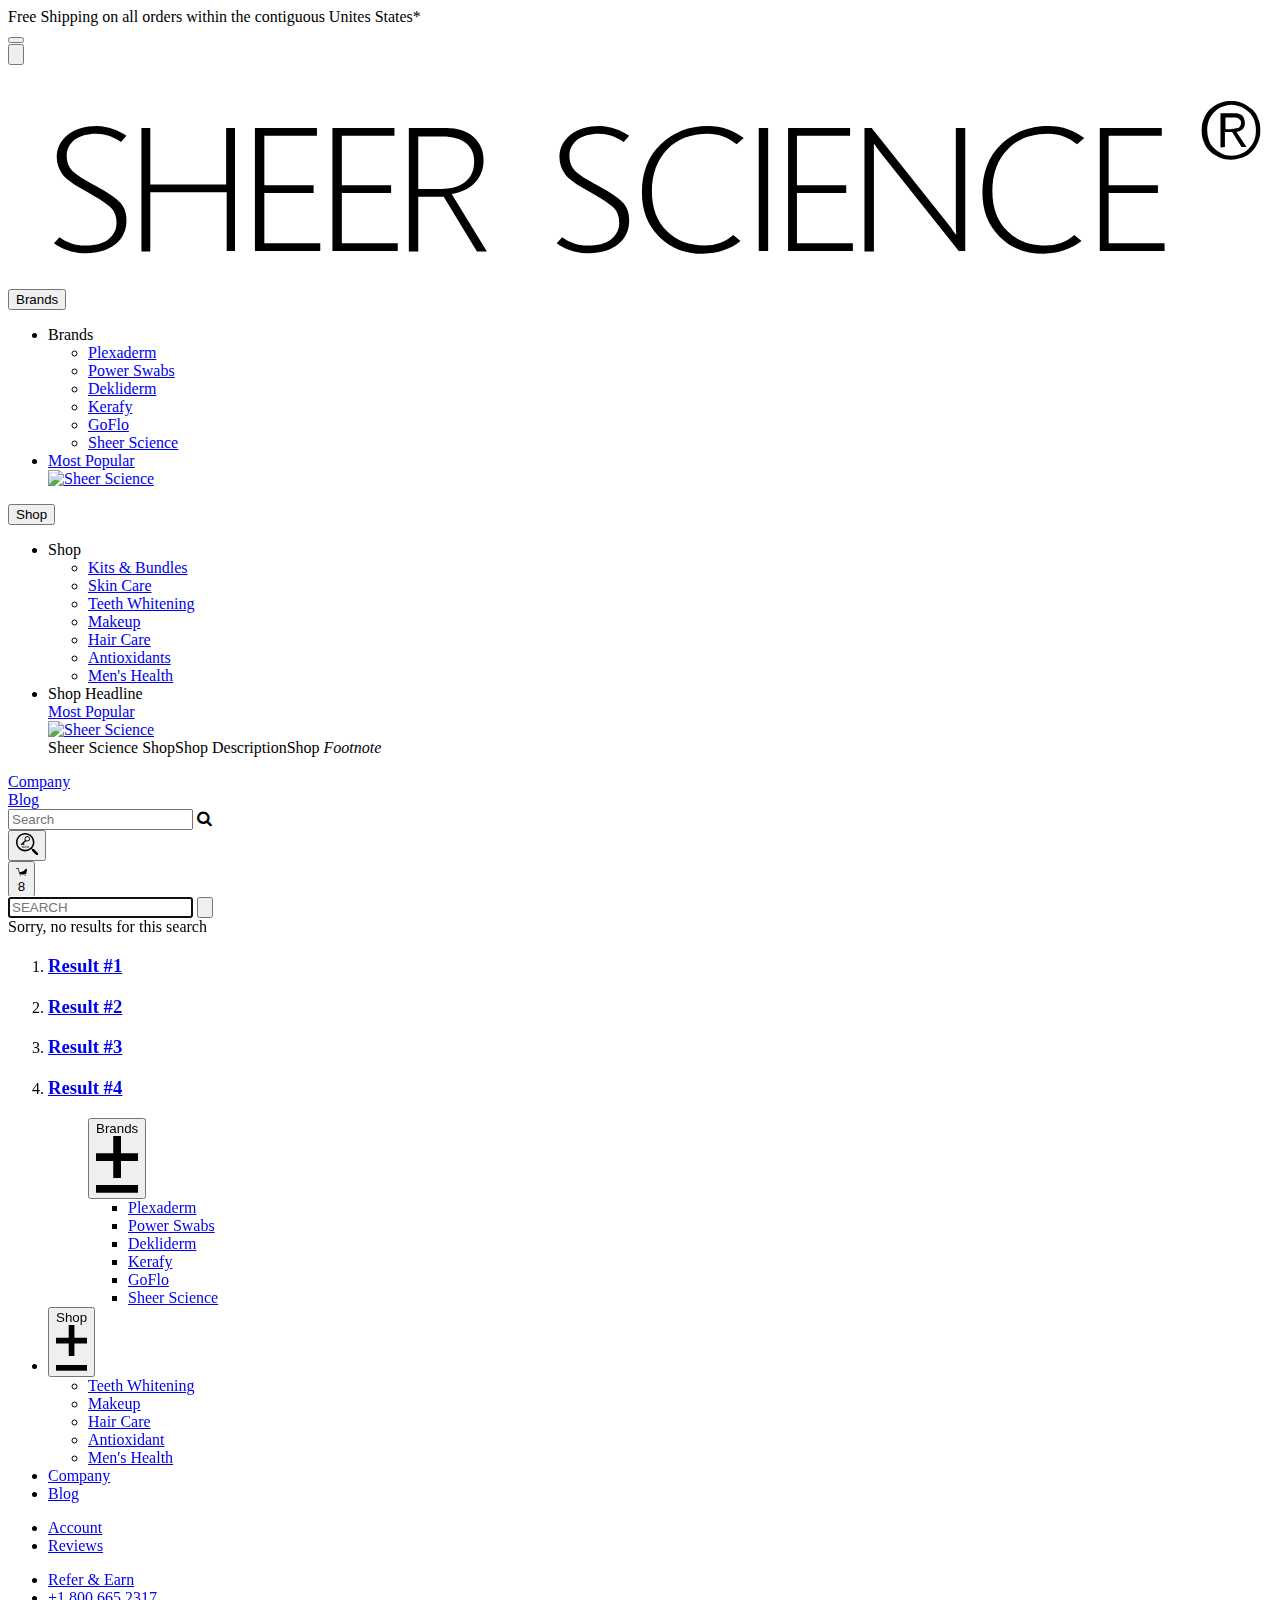
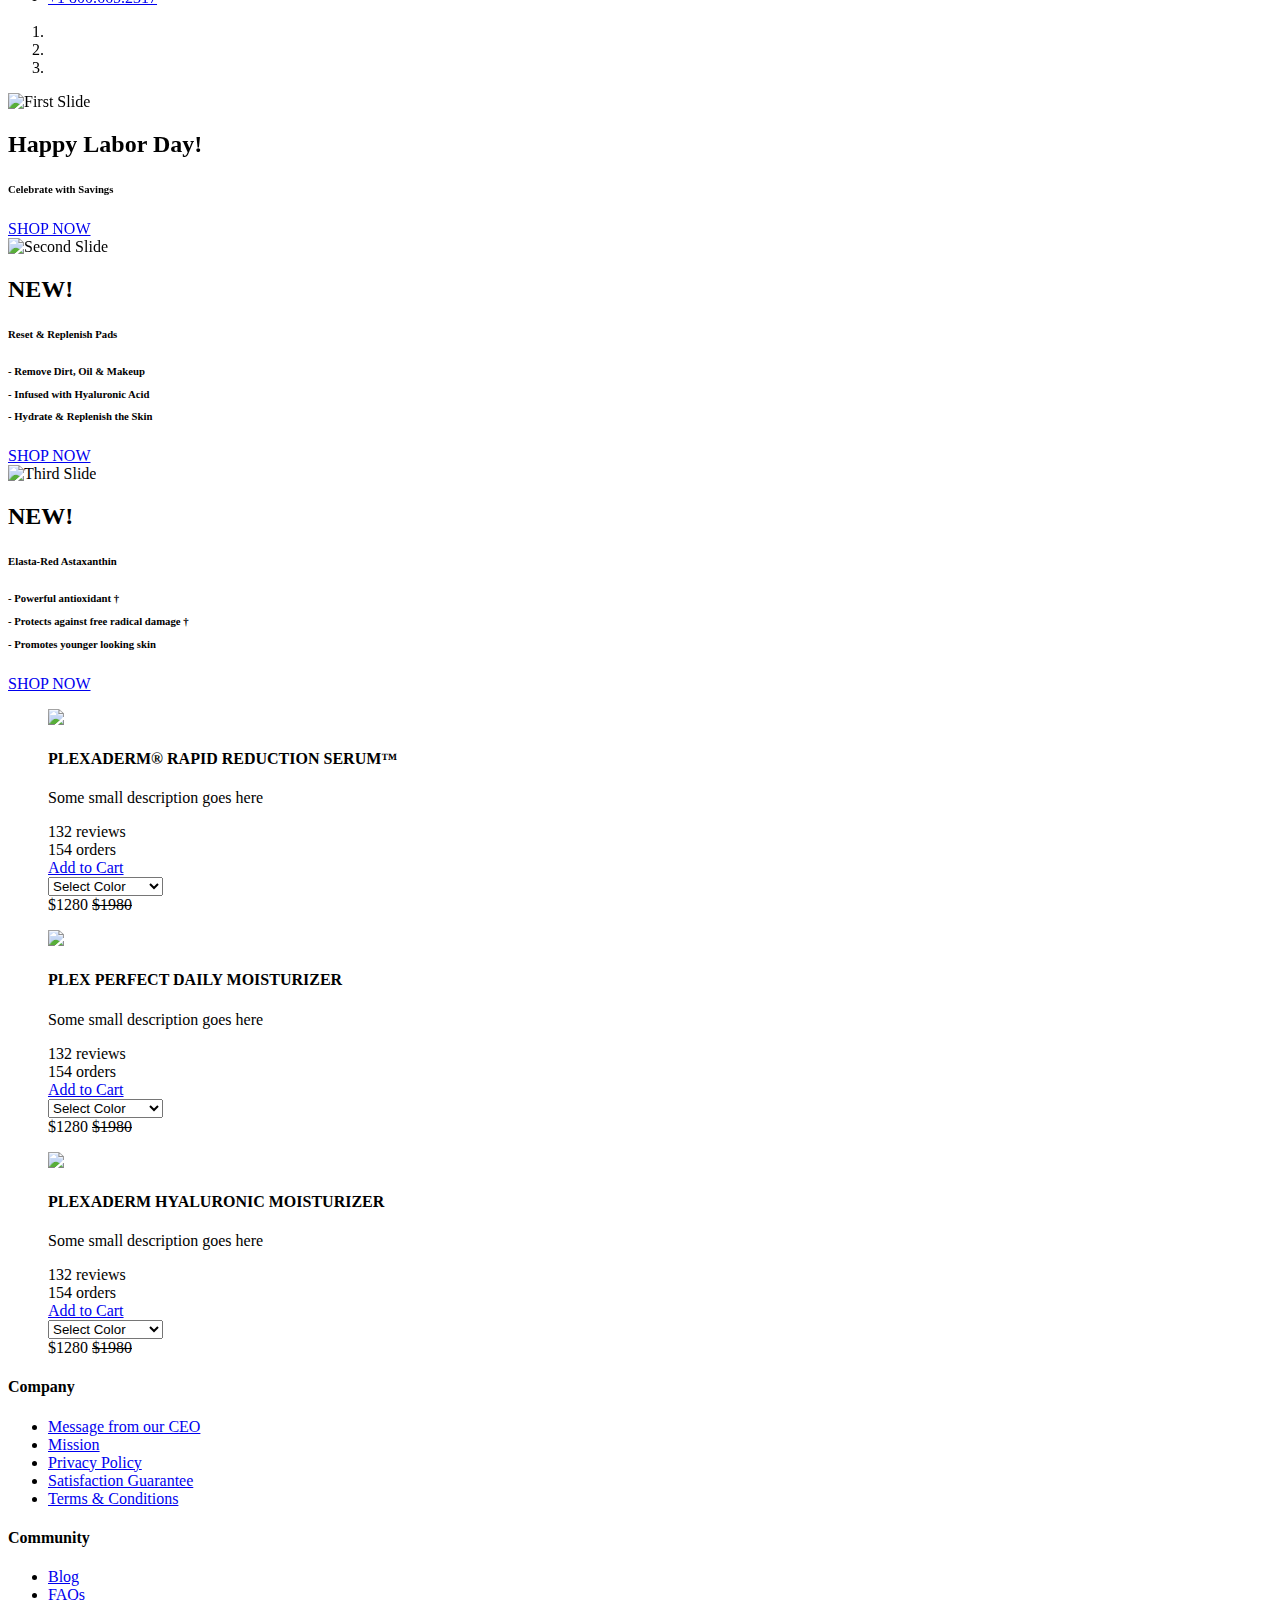
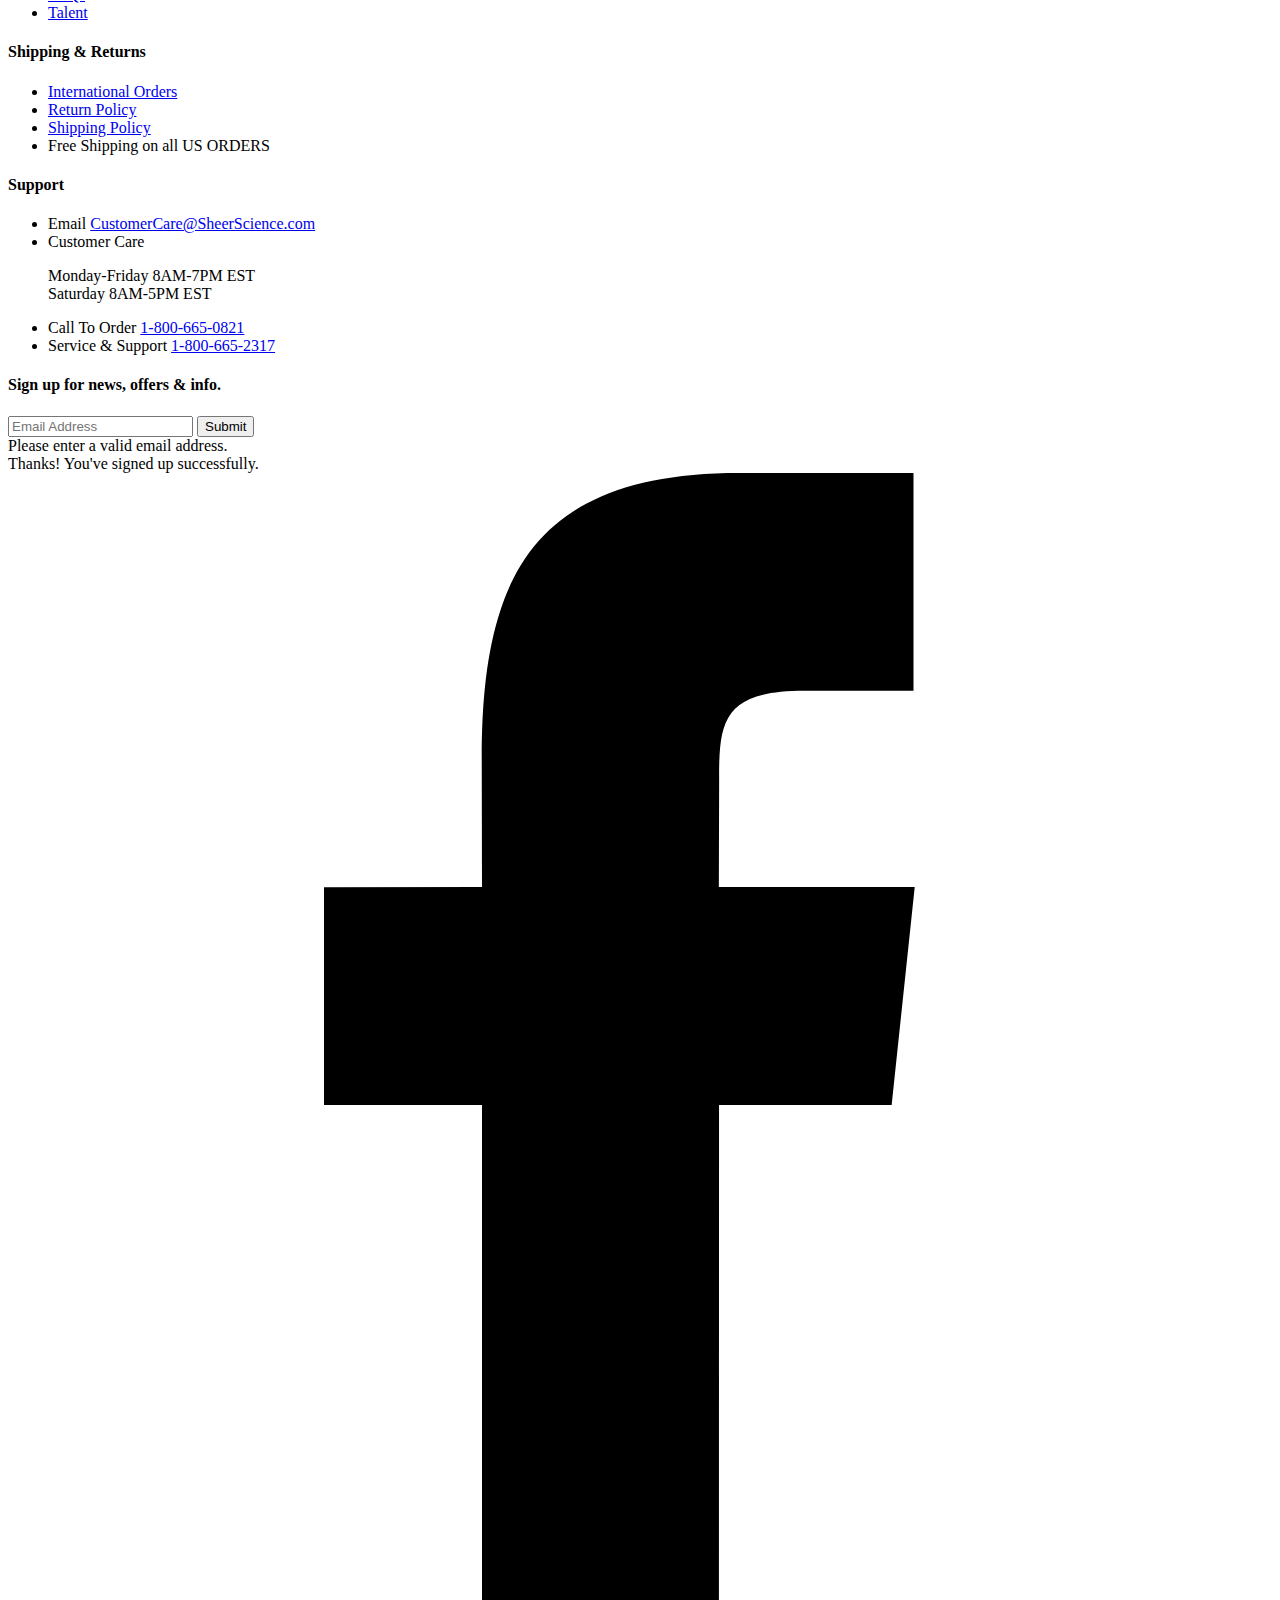
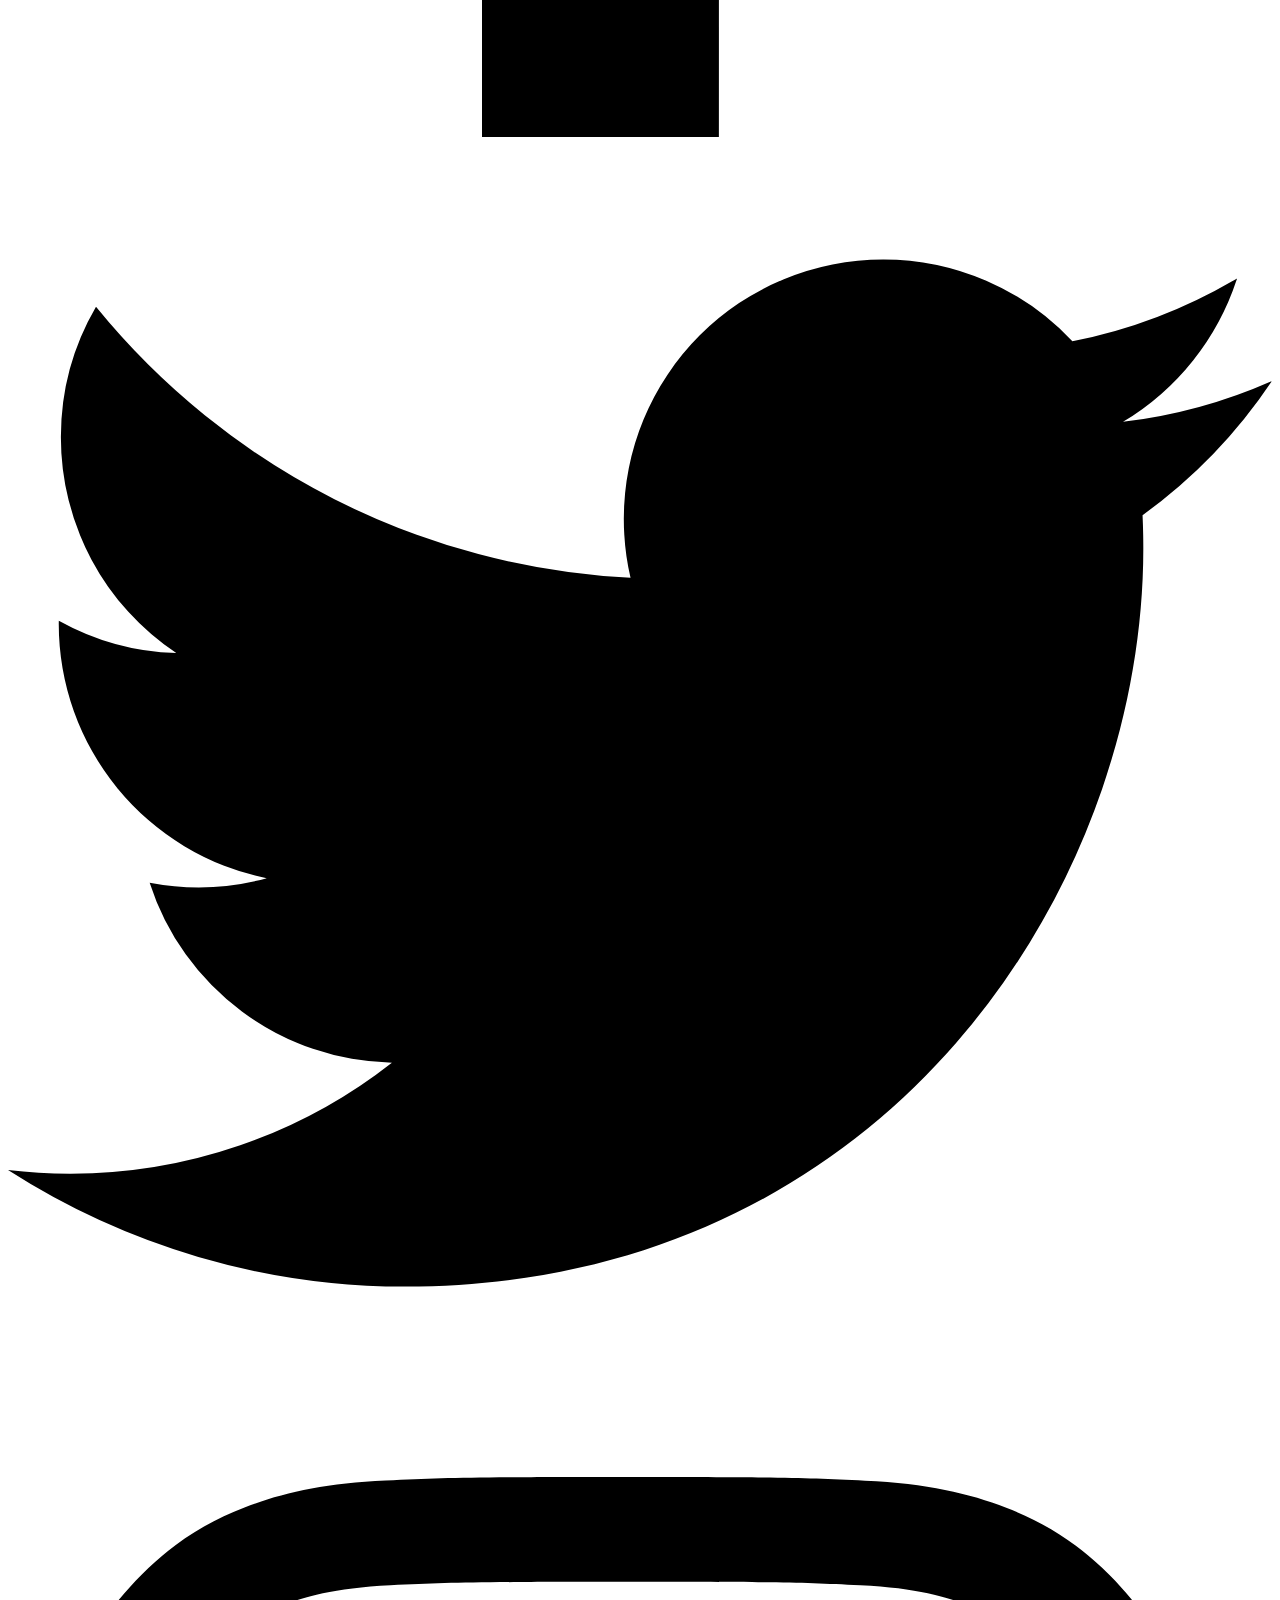
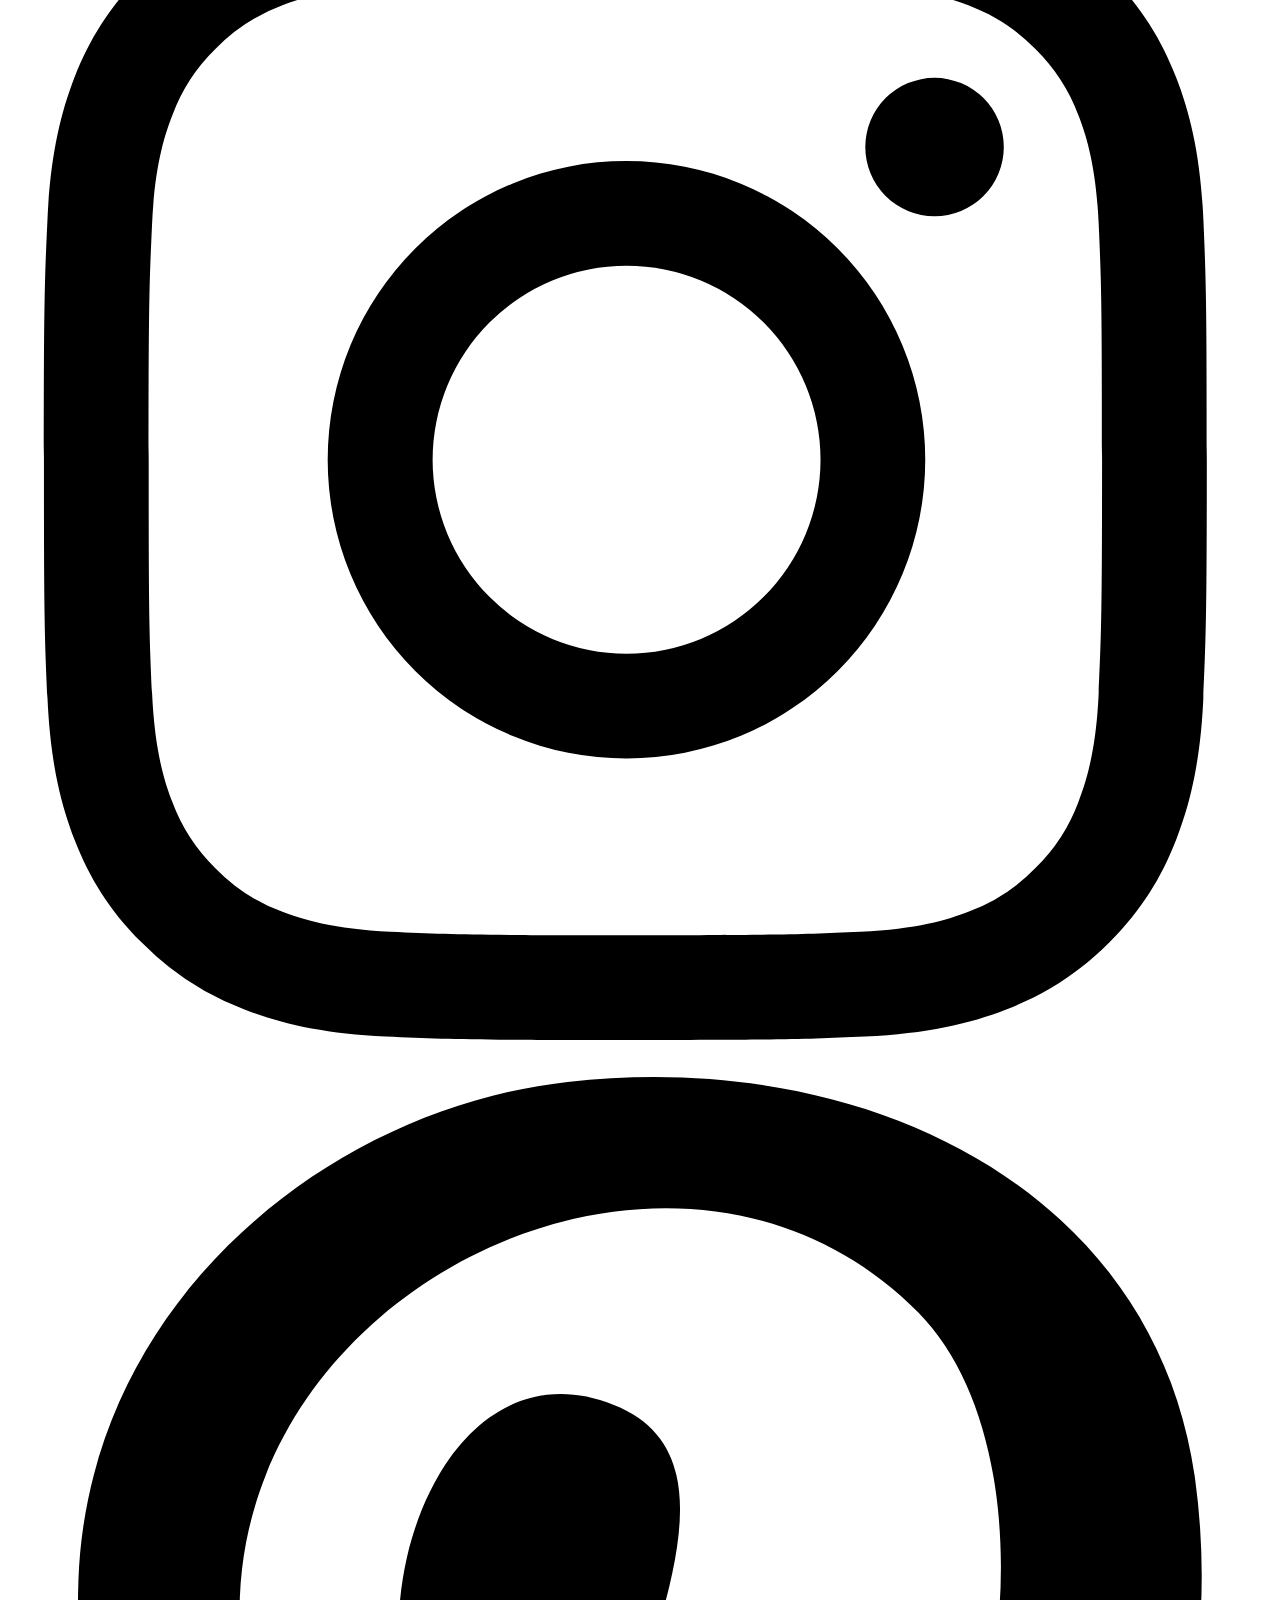
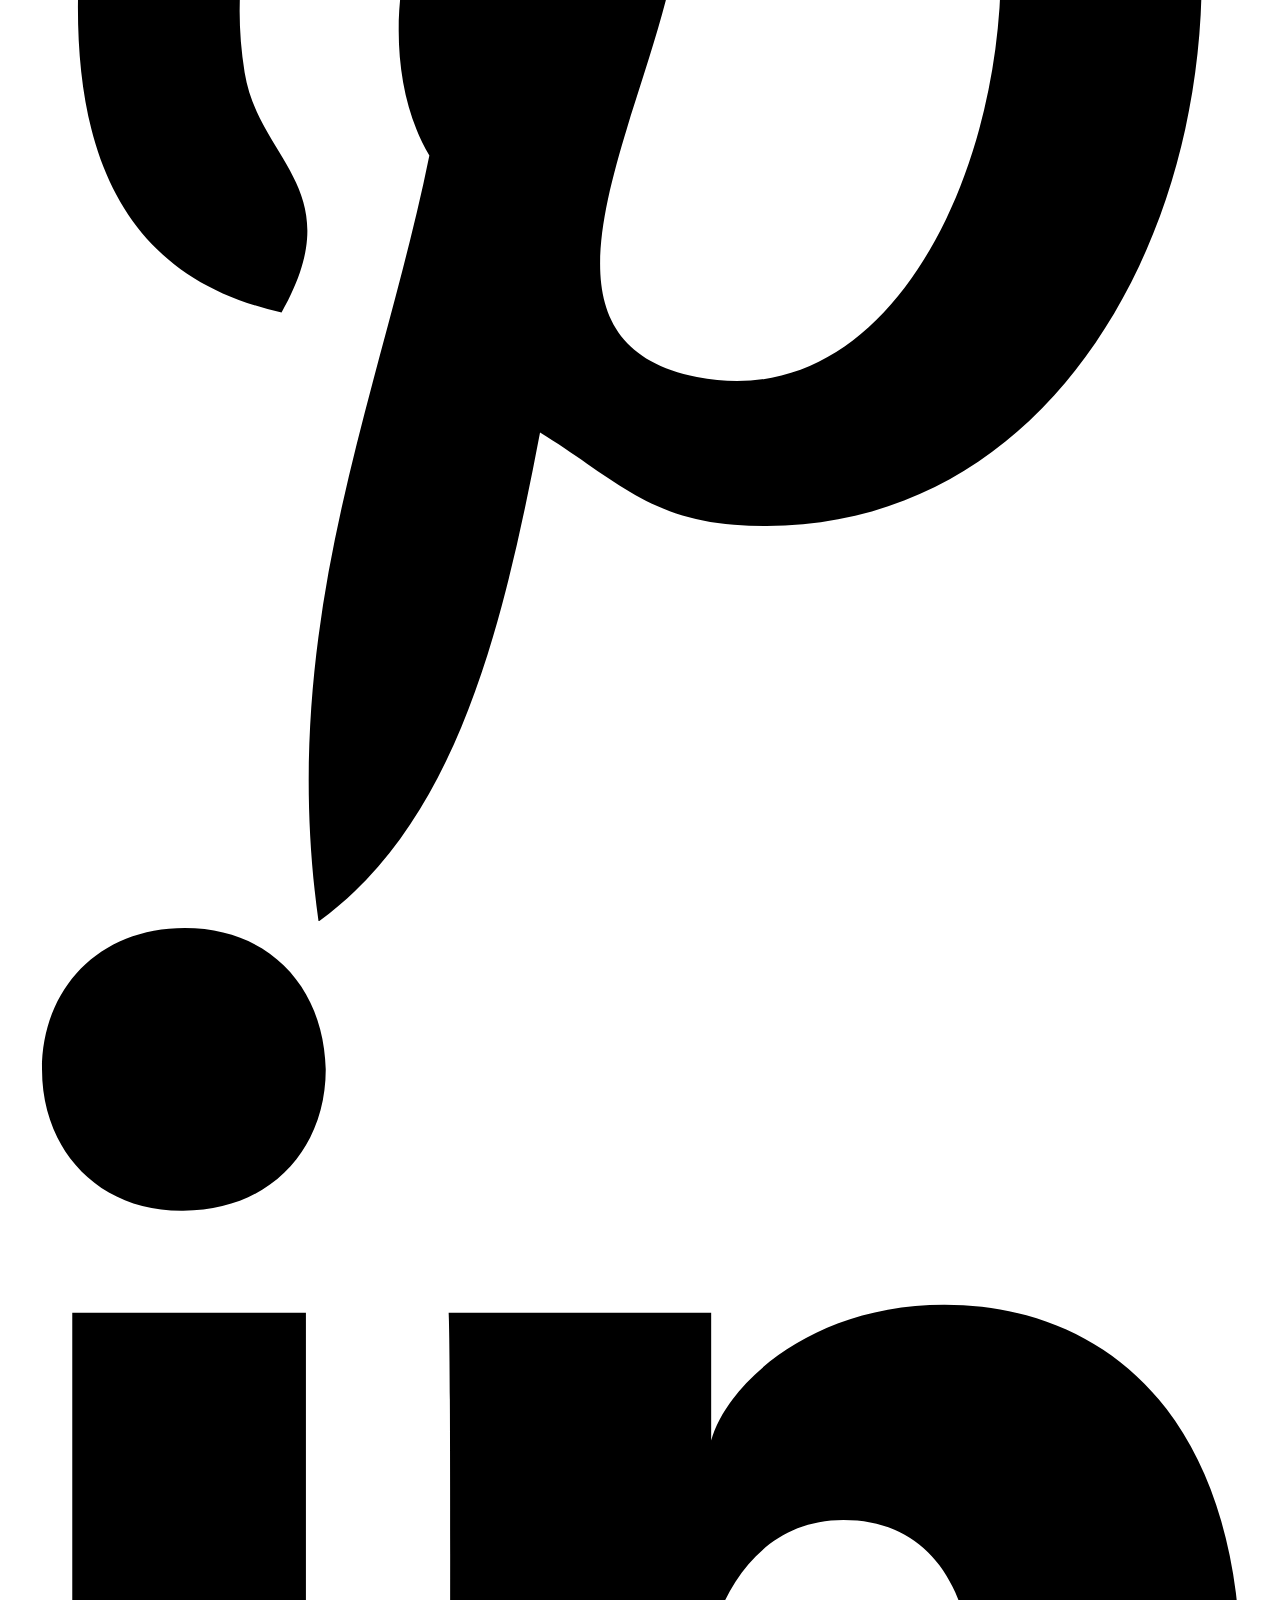
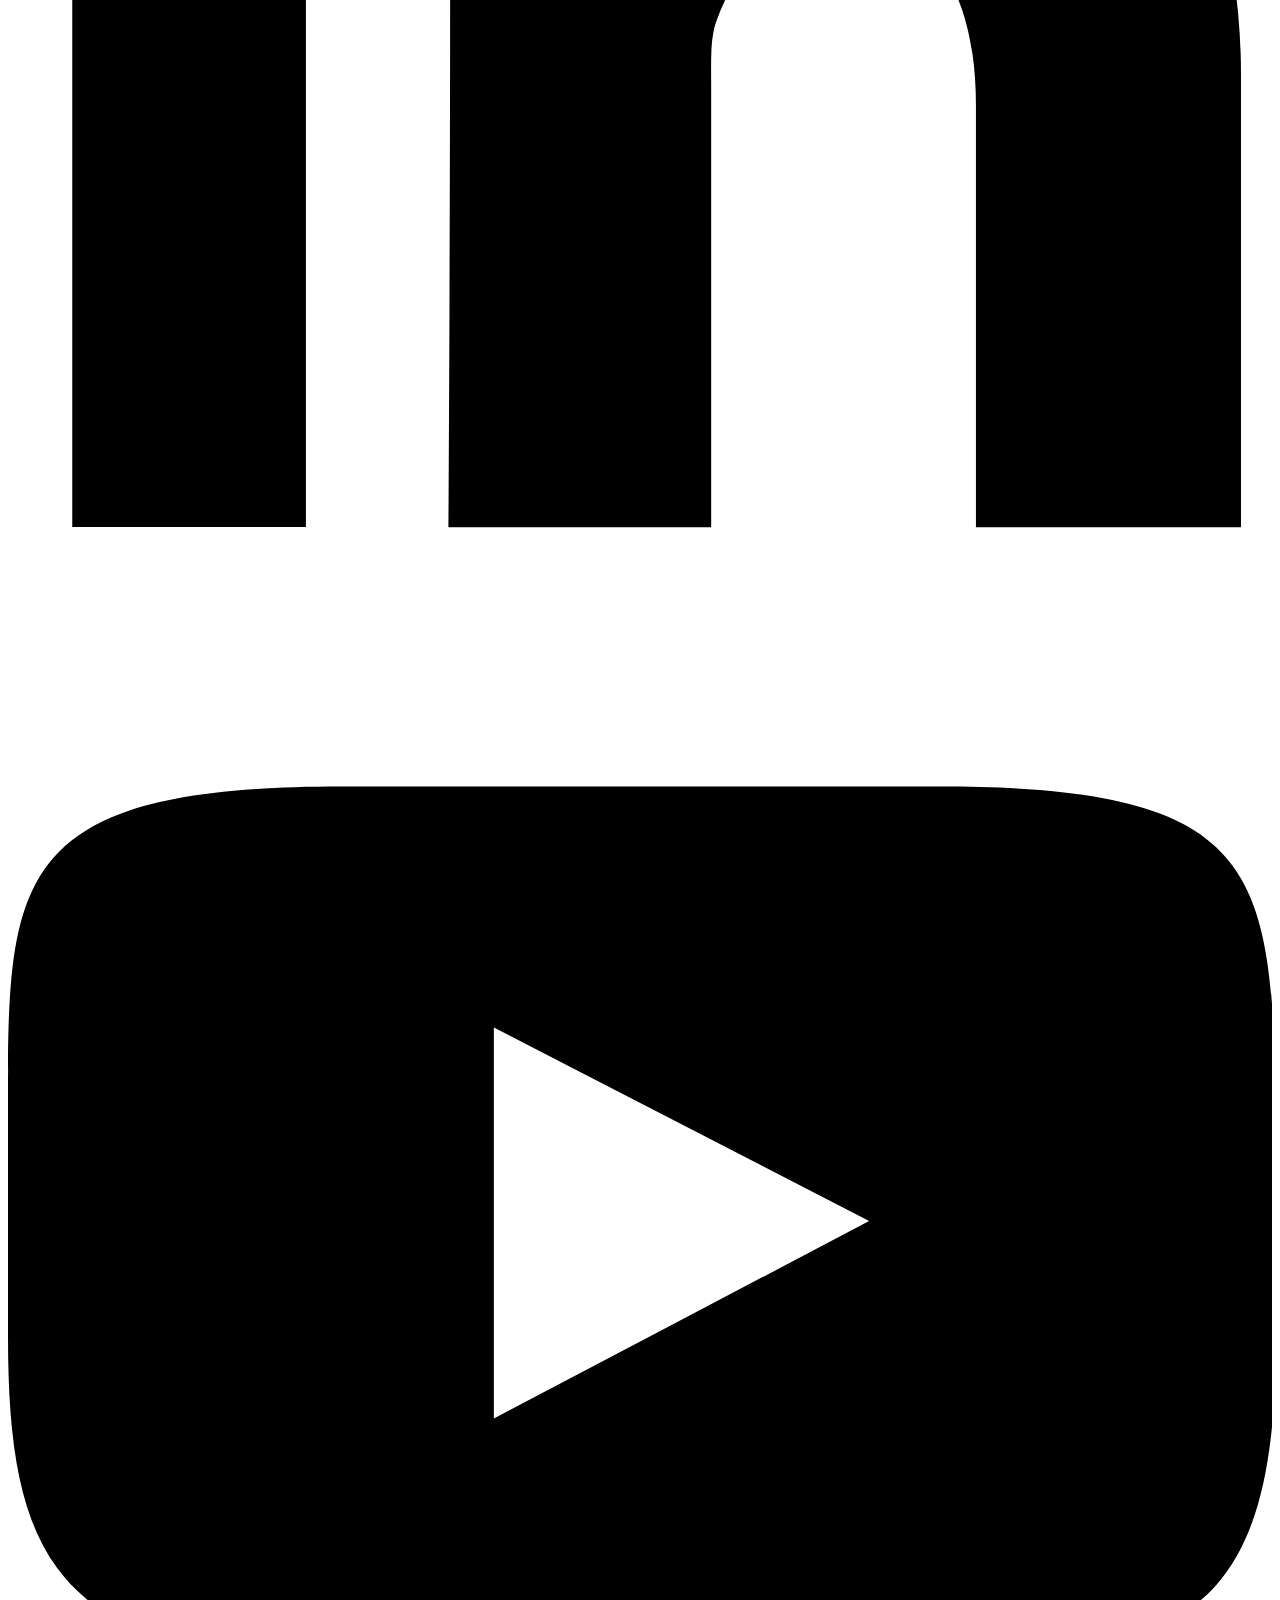
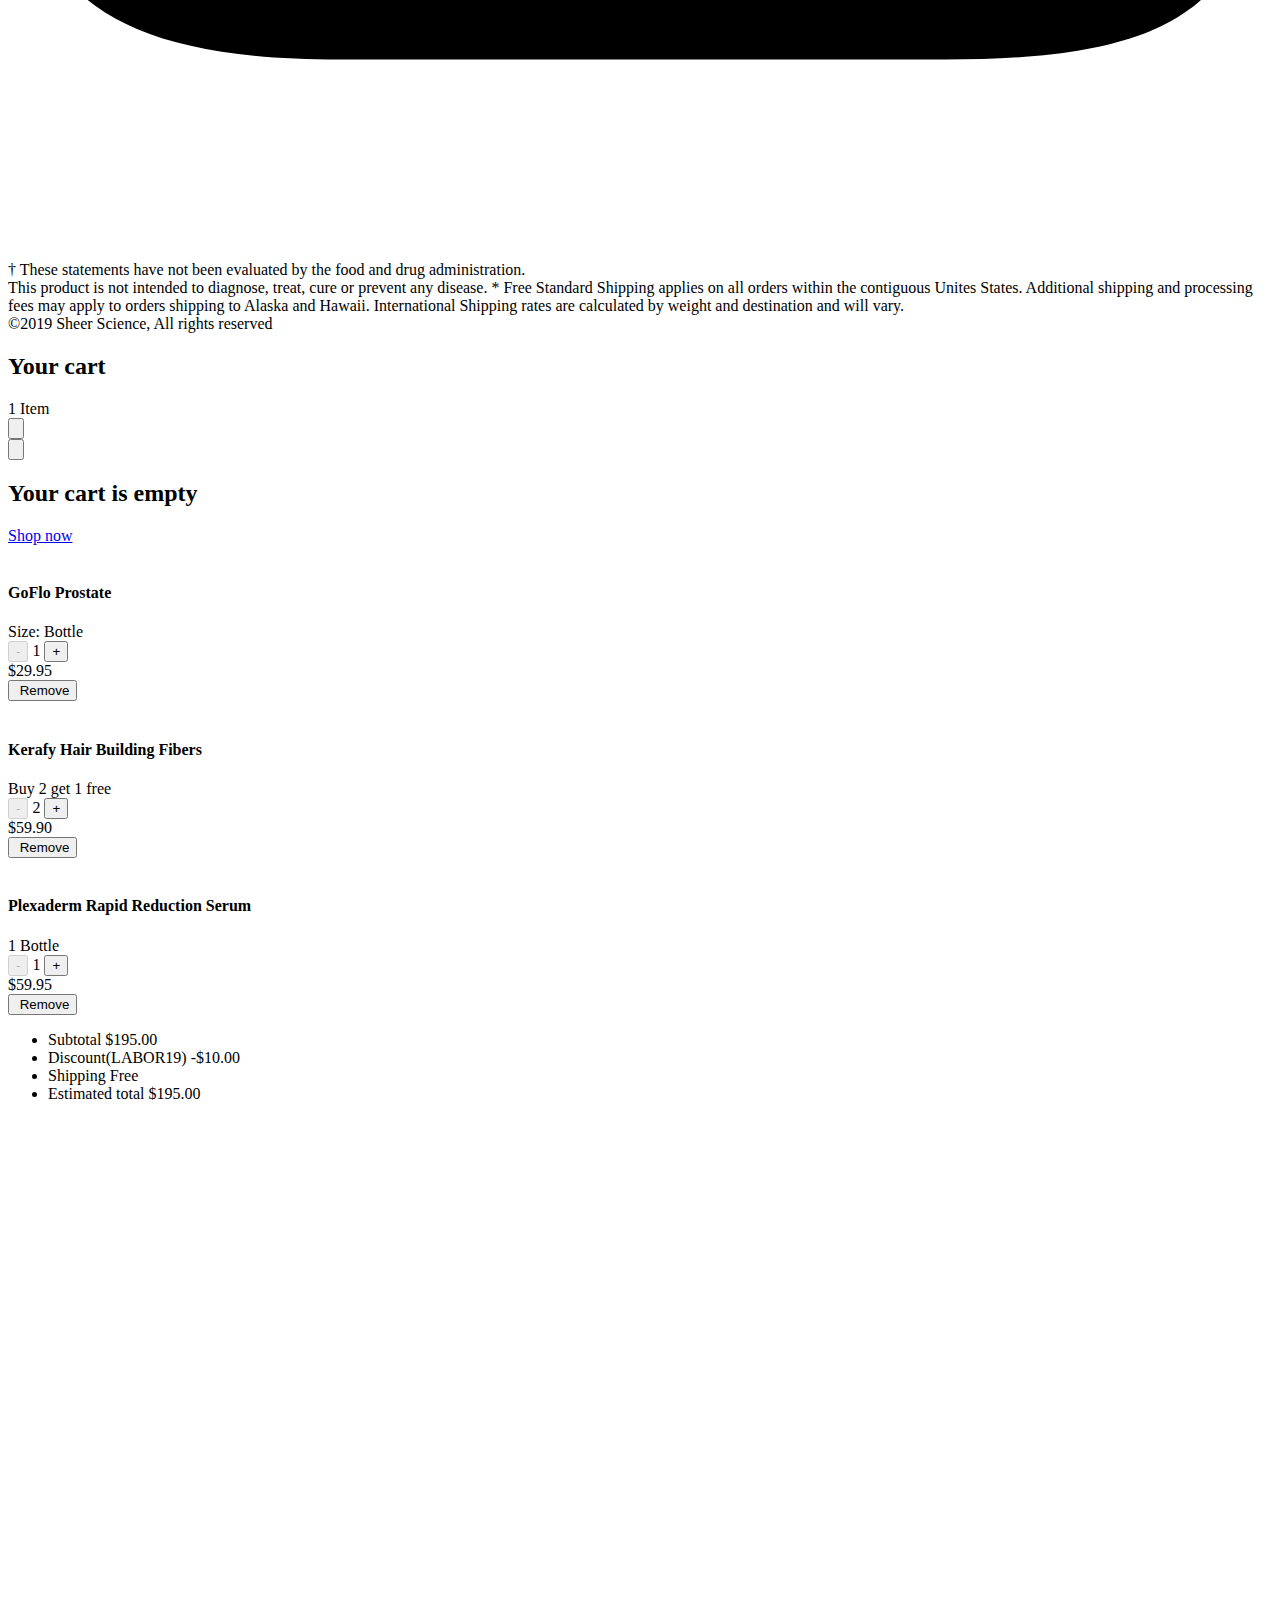
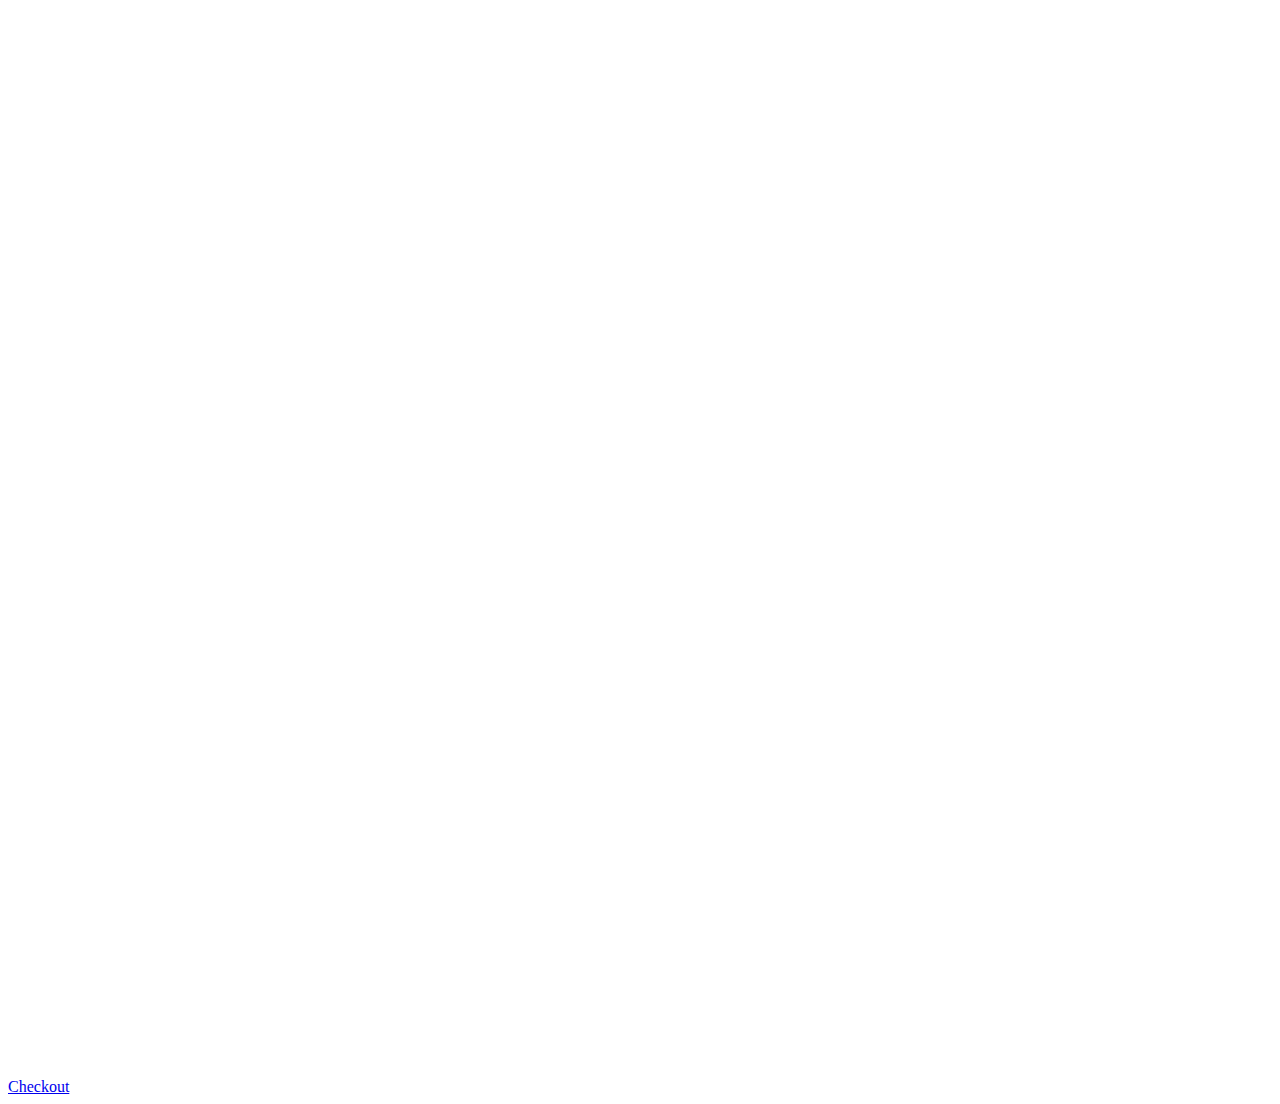
==== commit 3c55c4fb: "dermatology form update" ====
--- a/index.html
+++ b/index.html
@@ -5,7 +5,7 @@
   <meta charset="UTF-8">
   <meta name="viewport" content="width=device-width, initial-scale=1.0">
   <meta http-equiv="X-UA-Compatible" content="ie=edge">
-  <!-- Favicon -->
+
   <link rel="shortcut icon" href="/SheerScience/Assets/img/favicon.ico">
 
   <link type="text/css" rel="stylesheet" href="https://stackpath.bootstrapcdn.com/font-awesome/4.7.0/css/font-awesome.min.css"  /> 
@@ -20,835 +20,842 @@
 </head>
 
 <body>
-
-  <div id="app" class="wrapper">
-    <div>
-        <!-- Header -->
-        <header class="Header__container Header__container--headroom">
-            <div id="NavOverlay" class="Header__overlay layout__visually-hidden" data-status="closed"></div>
-
-            <div class="MarketingContainer__marketing-container" aria-hidden="false">
-                <div class="MarketingContainer__promotion--content fonts__barlow-medium">
-                  <span><a href="#" title="Promotion">Free Shipping on all US Orders</a></span>
-                </div>
-            </div>
-            <section class="Header__inner">
-              <div class="Header__nav-mobile-menu">
-                <button aria-controls="mobile-menu" aria-expanded="true" aria-label="Close Menu" class="Header__menu-button">
-                  <span class="Header__menu-button--container">
-                    <span class="Header__menu-button--item"></span>
-                    <span class="Header__menu-button--item"></span>
-                    <span class="Header__menu-button--item"></span>
-                    <span class="Header__menu-button--item"></span>
-                  </span>
-                </button>
-              </div>
-              <button aria-label="Close" class="Header__close-button Header__action-button Header__close-button--hidden">
-                <span aria-hidden="true" class="Icon__icon Header__close-icon" data-icon="close-thin" data-qa="icon">
-                  <svg viewBox="0 0 14 14" class="Icon__icon-svg" role="img"><title>Close</title><g fill-rule="nonzero"><path d="M.485 1.546A.75.75 0 1 1 1.545.485L13.52 12.458a.75.75 0 0 1-1.061 1.06L.485 1.547z"></path><path d="M.485 12.458a.75.75 0 1 0 1.06 1.06L13.52 1.547A.75.75 0 0 0 12.458.485L.485 12.458z"></path></g></svg></span>
-              </button>  
-              <a href="/SheerScience/index.html" aria-label="Sheer Science" class="Header__logo">
-                <!-- <img src="/SheerScience/Assets/img/SSCLogoColored.svg" alt="logo-image" class="Icon__icon Header__logo-img"> -->
-                  <svg class="Icon__icon Header__logo-img" version="1.1" id="Layer_1" xmlns="http://www.w3.org/2000/svg" xmlns:xlink="http://www.w3.org/1999/xlink" x="0px" y="0px" viewBox="0 0 228.3 39.7" style="enable-background:new 0 0 228.3 39.7;" xml:space="preserve">
-                    <path class="st0" d="M13.6,34c-2-0.1-3.8-0.7-5.3-1.8l1-1.1c1.4,1,2.9,1.5,4.5,1.5c1.9,0,3.3-0.3,4.3-1.1s1.5-1.7,1.5-3
-                    c0-1.1-0.3-2-1-2.7s-2.1-1.6-4.2-2.8c-2.4-1.3-4-2.4-4.6-3.3s-1-1.9-1-3.1c0-1.6,0.7-2.9,2-4s3.1-1.6,5.3-1.6
-                    c2,0.1,3.8,0.7,5.3,1.8l-1,1.1c-1.4-1-2.9-1.5-4.5-1.5S13,12.8,12,13.5c-0.9,0.8-1.4,1.7-1.4,2.9c0,1.1,0.3,2,1,2.7
-                    s2.1,1.6,4.2,2.7c2.2,1.2,3.7,2.2,4.5,3.1s1.1,2,1.1,3.2c0,1.7-0.6,3.1-1.9,4.2C18,33.5,16.1,34.1,13.6,34z" />
-                    <path class="st0" d="M39.5,33.7V23H25.7v10.7h-1.6V11.4h1.6v10.2h13.7V11.4H41v22.2h-1.5V33.7z" />
-                    <path class="st0" d="M44.6,33.7V11.4h11.2v1.4h-9.5v8.9h8.9v1.4h-8.9v9.1h10.1v1.4H44.6V33.7z" />
-                    <path class="st0" d="M58.6,33.7V11.4h11.2v1.4h-9.5v8.9h8.9v1.4h-8.9v9.1h10.1v1.4H58.6V33.7z" />
-                    <path class="st0" d="M84.7,33.7l-6-9.9h-4.6v9.9h-1.7V11.4h6.7c2.1,0,3.8,0.5,5,1.6s1.8,2.5,1.8,4.2c0,1.6-0.5,2.9-1.5,4
-                    S82,23,80.2,23.3v0.1l6.3,10.3H84.7L84.7,33.7z M74.1,12.9v9.5h4.1c1.8,0,3.3-0.4,4.4-1.3s1.6-2.1,1.6-3.7c0-1.4-0.5-2.5-1.5-3.3
-                    s-2.4-1.2-4.2-1.2C78.6,12.9,74.1,12.9,74.1,12.9z" />
-                    <path class="st0" d="M104.4,34c-2-0.1-3.8-0.7-5.3-1.8l1-1.1c1.4,1,2.9,1.5,4.5,1.5c1.9,0,3.3-0.3,4.3-1.1s1.5-1.7,1.5-3
-                    c0-1.1-0.3-2-1-2.7s-2.1-1.6-4.2-2.8c-2.4-1.3-4-2.4-4.6-3.3s-1-1.9-1-3.1c0-1.6,0.7-2.9,2-4s3.1-1.6,5.3-1.6
-                    c2,0.1,3.8,0.7,5.3,1.8l-1,1.1c-1.4-1-2.9-1.5-4.5-1.5s-2.9,0.4-3.9,1.1c-0.9,0.8-1.4,1.7-1.4,2.9c0,1.1,0.3,2,1,2.7
-                    s2.1,1.6,4.2,2.7c2.2,1.2,3.7,2.2,4.5,3.1s1.1,2,1.1,3.2c0,1.7-0.6,3.1-1.9,4.2C108.9,33.5,106.9,34.1,104.4,34z" />
-                    <path class="st0" d="M125.6,34.1c-3.3,0-5.9-1-8-3.1s-3.1-4.7-3.1-8c0-3.6,1.1-6.5,3.4-8.7s5.1-3.3,8.5-3.3c2.6,0,4.7,0.8,6.5,2.2
-                    l-1.3,1.1c-1.5-1.2-3.2-1.9-5.2-1.9c-3,0-5.5,0.9-7.3,2.8s-2.8,4.4-2.8,7.6c0,3,0.9,5.4,2.7,7.2c1.8,1.8,4.1,2.6,6.8,2.6
-                    c2,0,3.7-0.6,5.2-1.9l1.3,1.1C130.5,33.3,128.2,34,125.6,34.1z" />
-                    <path class="st0" d="M137.3,11.4v22.2h-1.7V11.4H137.3z" />
-                    <path class="st0" d="M140.9,33.7V11.4h11.2v1.4h-9.6v8.9h8.9v1.4h-8.9v9.1h10.1v1.4h-11.7V33.7z" />
-                    <path class="st0" d="M171.8,33.7l-14.3-18c-0.3-0.4-0.6-0.7-0.8-1.1l-0.2-0.3h-0.1c0,0.3,0,0.6,0,1v18.4h-1.7V11.4h1.3l14.2,17.8
-                    c0.3,0.4,0.6,0.9,1,1.4h0.1c-0.1-0.7-0.1-1.3-0.1-1.9V11.4h1.7v22.2h-1.1V33.7z" />
-                    <path class="st0" d="M187.1,34.1c-3.3,0-5.9-1-8-3.1s-3.1-4.7-3.1-8c0-3.6,1.1-6.5,3.4-8.7s5.1-3.3,8.5-3.3c2.6,0,4.7,0.8,6.5,2.2
-                    l-1.3,1.1c-1.5-1.2-3.2-1.9-5.2-1.9c-3,0-5.5,0.9-7.3,2.8c-1.9,1.9-2.8,4.4-2.8,7.6c0,3,0.9,5.4,2.7,7.2s4.1,2.6,6.9,2.6
-                    c2,0,3.7-0.6,5.2-1.9l1.3,1.1C191.9,33.3,189.7,34,187.1,34.1z" />
-                    <path class="st0" d="M197.2,33.7V11.4h11.2v1.4h-9.6v8.9h8.9v1.4h-8.9v9.1h10.1v1.4h-11.7V33.7z" />
-                    <path class="st0" d="M223,6.9c0.6,0.3,1.2,0.7,1.7,1.1c0.5,0.5,0.9,1,1.1,1.7c0.3,0.6,0.4,1.3,0.4,2.1c0,0.8-0.1,1.4-0.4,2.1
-                    c-0.3,0.6-0.6,1.2-1.1,1.7c-0.5,0.5-1,0.9-1.7,1.1s-1.3,0.4-2.1,0.4s-1.4-0.1-2.1-0.4c-0.6-0.3-1.2-0.6-1.7-1.1s-0.9-1-1.1-1.7
-                    c-0.3-0.6-0.4-1.3-0.4-2.1s0.1-1.4,0.4-2.1s0.6-1.2,1.1-1.7s1-0.8,1.7-1.1s1.3-0.4,2.1-0.4C221.7,6.5,222.4,6.6,223,6.9z
-                      M219.2,7.6c-0.6,0.2-1,0.6-1.4,1s-0.7,0.9-0.9,1.4c-0.2,0.6-0.3,1.1-0.3,1.8c0,0.6,0.1,1.2,0.3,1.8s0.5,1,0.9,1.4s0.9,0.7,1.4,1
-                    c0.5,0.3,1.1,0.4,1.8,0.4c0.6,0,1.2-0.1,1.8-0.4c0.6-0.2,1-0.6,1.4-1s0.7-0.9,0.9-1.4s0.3-1.1,0.3-1.8c0-0.6-0.1-1.2-0.3-1.8
-                    s-0.5-1-0.9-1.4s-0.9-0.7-1.4-1c-0.6-0.2-1.1-0.4-1.8-0.4C220.3,7.2,219.7,7.4,219.2,7.6z M219,14.9V8.7h2.4c0.7,0,1.2,0.1,1.5,0.4
-                    s0.5,0.7,0.5,1.3c0,0.3,0,0.5-0.1,0.7s-0.2,0.4-0.3,0.5s-0.3,0.2-0.5,0.3s-0.4,0.1-0.6,0.2l1.8,2.7h-0.9l-1.7-2.7h-1.3v2.7
-                    L219,14.9L219,14.9z M221.5,11.5c0.2,0,0.4-0.1,0.6-0.1s0.3-0.2,0.4-0.3s0.2-0.4,0.2-0.6c0-0.2,0-0.4-0.1-0.5s-0.2-0.2-0.3-0.3
-                    s-0.3-0.1-0.5-0.2c-0.2,0-0.4,0-0.5,0h-1.4v2.1h1C221,11.5,221.2,11.5,221.5,11.5z" />
-                  </svg> 
-              </a>
-              <div class="Header__nav-group--desktop">
-                <div class="Header__nav-primary">
-                  <div class="MenuList__nav-primary--container">
-
-
-                    <div class="HeaderNavMenu__item HeaderNavMenu__item--hover">
-                      <button aria-controls="dropdown-Brands" aria-expanded="false" aria-label="Brands" class="MenuList__nav-primary--item HeaderNavMenu__link header__header-link fonts__barlow-regular">Brands</button>
-                      <div id="dropdown-Brands" class="HeaderNavMenu__dropdown HeaderNavMenu__dropdown--hover">
-                        <div class="NavDesktop__subMenu">
-                          <ul class="NavDesktop__subMenuGrid NavDesktop__subMenuGrid--2col">
-                            <li class="NavDesktop__subMenuList">
-                                <a class="NavDesktop__subMenuHeader fonts__barlow-medium">Brands</a>
-                                <ul class="NavDesktop-subSubMenu fonts__barlow-light">
-                                    <li>
-                                      <a class="NavDesktop__category--product-link" href="/plexaderm/"><span>Plexaderm</span>
-                                      </a>
-                                    </li>
-                                    <li>
-                                      <a class="NavDesktop__category--product-link" href="/power-swabs/"><span>Power Swabs</span></a>
-                                    </li>
-                                    <li>
-                                      <a class="NavDesktop__category--product-link" href="/dekliderm/"><span>Dekliderm</span></a>
-                                    </li>
-                                    <li>
-                                      <a class="NavDesktop__category--product-link" href="/kerafy/"><span>Kerafy</span></a>
-                                    </li>
-                                    <li>
-                                      <a class="NavDesktop__category--product-link" href="/goflo/"><span>GoFlo</span></a>
-                                    </li>
-                                    <li>
-                                      <a class="NavDesktop__category--product-link" href="/sheer-science/"><span>Sheer Science</span></a>
-                                    </li>
-                                </ul>
-                            </li>
-                            <li class="NavDesktop__subMenuPromo">
-                                <span class="NavDesktop__subMenuPromo--headline fonts__barlow-medium">Look Good, Feel Good</span>
-                                <a class="NavDesktop__visual--link" href="#">
-                                  <div class="NavDesktop__visual--image">
-                                    <div class="NavDesktop__visual--tag">
-                                      <span class="NavDesktop__visual-tag--title fonts__barlow-regular">Most Popular</span>
-                                    </div>
-                                    <img alt="Sheer Science" class="NavDesktop__subMenuPromo--img" 
-                                    src="https://via.placeholder.com/500x300?text=Placeholder&amp;auto=compress%2Cformat&amp;q=65&amp;w=624">
-                                  </div>  
-                                </a>
-                                <span class="NavDesktop__subMenuPromo--subheadline fonts__barlow-regular">Sheer Science Brand</span><span class="NavDesktop__subMenuPromo--description">Works right in front of your eyes </span><span class="NavDesktop__subMenuPromo--footnote fonts__barlow-regular">Starting at <em>$75</em></span>
-                            </li>
-                          </ul>
-                        </div>
-                      </div>
-                    </div>
-                    <div class="HeaderNavMenu__item HeaderNavMenu__item--hover">
-                      <button aria-controls="dropdown-Shop" aria-expanded="false" aria-label="Shop" class="MenuList__nav-primary--item HeaderNavMenu__link header__header-link fonts__barlow-regular">Shop</button>
-                      <div id="dropdown-Shop" class="HeaderNavMenu__dropdown HeaderNavMenu__dropdown--hover">
-                          <div class="NavDesktop__subMenu">
-                              <ul class="NavDesktop__subMenuGrid NavDesktop__subMenuGrid--2col">
-                                <li class="NavDesktop__subMenuList">
-                                    <a class="NavDesktop__subMenuHeader fonts__barlow-medium">Shop</a>
-                                    <ul class="NavDesktop-subSubMenu fonts__barlow-light">
-                                        <li>
-                                          <a class="NavDesktop__category--product-link" href="/kits-and-bundles/"><span>Kits & Bundles</span>
-                                          </a>
-                                        </li>
-                                        <li>
-                                          <a class="NavDesktop__category--product-link" href="/plexaderm/"><span>Skin Care</span></a>
-                                        </li>
-                                        <li>
-                                          <a class="NavDesktop__category--product-link" href="/power-swabs/"><span>Teeth Whitening</span></a>
-                                        </li>
-                                        <li>
-                                          <a class="NavDesktop__category--product-link" href="/dekliderm/"><span>Makeup</span></a>
-                                        </li>
-                                        <li>
-                                          <a class="NavDesktop__category--product-link" href="/kerafy/"><span>Hair Care</span></a>
-                                        </li>
-                                        <li>
-                                          <a class="NavDesktop__category--product-link" href="/sheer-science/"><span>Antioxidants</span></a>
-                                        </li>
-                                        <li>
-                                          <a class="NavDesktop__category--product-link" href="/goflo/"><span>Men's Health</span></a>
-                                        </li>
-                                    </ul>
-                                </li>
-                                <li class="NavDesktop__subMenuPromo">
-                                    <span class="NavDesktop__subMenuPromo--headline fonts__barlow-medium">Shop Headline</span>
-                                    <a class="NavDesktop__visual--link" href="#">
-                                      <div class="NavDesktop__visual--image">
-                                        <div class="NavDesktop__visual--tag">
-                                          <span class="NavDesktop__visual-tag--title fonts__barlow-regular">Most Popular</span>
-                                        </div>
-                                        <img alt="Sheer Science" class="NavDesktop__subMenuPromo--img" 
-                                        src="https://via.placeholder.com/500x300?text=Placeholder&amp;auto=compress%2Cformat&amp;q=65&amp;w=624">
-                                      </div>  
-                                    </a>
-                                    <span class="NavDesktop__subMenuPromo--subheadline fonts__barlow-regular">Sheer Science Shop</span><span class="NavDesktop__subMenuPromo--description">Shop Description</span><span class="NavDesktop__subMenuPromo--footnote fonts__barlow-regular">Shop <em>Footnote</em></span>
-                                </li>
-                              </ul>
-                            </div>
-                      </div>
-                    </div>
-                    <div class="HeaderNavMenu__item">
-                      <a class="MenuList__nav-primary--item HeaderNavLink__link--main-nav header__header-link" href="/SheerScience/blog/index.html">
-                        <span>Sheer Voice Blog</span>
-                      </a>
-                    </div>
-
-                  </div>
-                </div>
-              </div>
-              <div aria-hidden="false" class="Header__nav-actions">
-                <div aria-hidden="false" class="Header__nav-actions--to-hide visually-hidden">
-                  <div class="Header__action--keyword">
-                    <form class="Header__action--searchForm" action="/search" method="get" role="search" aria-label="Keyword Search" >
-                      <div>
-                          <input type="hidden" name="type" value="product">
-                          <input class="form-control" type="text" name="q" placeholder="Search" required="" autocorrect="off" autocomplete="off" title="What are you looking for?">
-                          <i class="Header__action--keyword-icon fa fa-search"></i>
-                      </div>
-                    </form>
-
-                    <button aria-controls="calltext-drawer" aria-expanded="false" aria-label="Keyword Search" class="Header__action-button">
-                      <svg class="Icon__icon Header__keyword-icon" version="1.1" id="Capa_1" xmlns="http://www.w3.org/2000/svg" xmlns:xlink="http://www.w3.org/1999/xlink" x="0px" y="0px" width="1.4rem" height="1.4rem" viewBox="0 0 413.112 413.112" style="enable-background:new 0 0 413.112 413.112;" xml:space="preserve">
-                        <path d="M289.533,49.621c-66.142-66.156-173.765-66.156-239.916,0c-66.156,66.137-66.156,173.765,0,239.907 c63.874,63.883,166.428,66.058,232.972,6.562l13.44,13.446c-3.351,8.587-1.596,18.678,5.32,25.59l70.978,70.981 c9.334,9.334,24.465,9.334,33.785,0c9.334-9.315,9.334-24.446,0-33.78l-70.978-70.968c-6.916-6.917-17.025-8.672-25.594-5.32 l-13.446-13.455C355.614,216.04,353.42,113.485,289.533,49.621z M69.886,269.268c-54.969-54.969-54.969-144.414,0-199.382 c54.969-54.974,144.418-54.969,199.387,0s54.969,144.414,0,199.382S124.855,324.237,69.886,269.268z"/> 
-                        <path d="M156.955,205.301L142.249,190.6l40.618-40.622c19.14,11.261,44.197,8.75,60.616-7.659 c19.447-19.453,19.447-51.133,0-70.585c-19.462-19.457-51.138-19.457-70.59,0c-16.41,16.409-18.916,41.467-7.664,60.602 l-71.994,71.985c-3.253,3.248-3.253,8.513,0,11.761l5.88,5.871c3.248,3.258,8.508,3.258,11.756,0l13.726-13.716l14.71,14.706 c3.249,3.258,8.518,3.248,11.761,0l5.885-5.876C160.203,213.814,160.203,208.554,156.955,205.301z M184.654,83.495 c12.975-12.97,34.084-12.97,47.049,0c12.975,12.979,12.975,34.079,0,47.054c-12.97,12.97-34.074,12.979-47.049,0 C171.675,117.579,171.675,96.474,184.654,83.495z"/>
-                        <path d="M111.456,247.846l4.984,17.081l4.536-15.877c0.485-1.662,0.845-2.791,1.078-3.397c0.238-0.607,0.677-1.186,1.316-1.736 c0.639-0.542,1.526-0.831,2.646-0.831c1.139,0,2.03,0.289,2.679,0.831c0.644,0.551,1.092,1.147,1.358,1.792 c0.261,0.653,0.625,1.755,1.092,3.342l4.536,15.877l5.041-17.081c0.336-1.232,0.607-2.119,0.812-2.675 c0.206-0.56,0.551-1.045,1.036-1.465c0.49-0.42,1.186-0.626,2.101-0.626c0.915,0,1.703,0.309,2.38,0.943 c0.672,0.644,1.008,1.381,1.008,2.249c0,0.784-0.294,1.97-0.868,3.557l-6.25,18.313c-0.541,1.54-0.961,2.67-1.26,3.351 c-0.304,0.678-0.77,1.293-1.414,1.858c-0.645,0.536-1.526,0.812-2.651,0.812c-1.152,0-2.067-0.299-2.726-0.877 c-0.663-0.569-1.152-1.298-1.475-2.119c-0.317-0.84-0.663-1.928-1.036-3.285l-4.368-14.897l-4.229,14.897 c-0.56,2.081-1.167,3.64-1.82,4.681c-0.653,1.06-1.801,1.577-3.444,1.577c-0.845,0-1.554-0.158-2.142-0.49 c-0.588-0.336-1.083-0.793-1.475-1.399c-0.392-0.607-0.733-1.321-1.036-2.156c-0.299-0.831-0.527-1.493-0.695-1.975 l-6.188-18.313c-0.616-1.718-0.924-2.902-0.924-3.557c0-0.821,0.327-1.559,0.98-2.212c0.654-0.653,1.457-0.979,2.409-0.979 c1.269,0,2.128,0.359,2.576,1.087C110.471,244.877,110.952,246.105,111.456,247.846z"/> 
-                        <path d="M158.075,247.846l4.985,17.081l4.536-15.877c0.49-1.662,0.845-2.791,1.078-3.397c0.238-0.607,0.677-1.186,1.316-1.736 c0.64-0.542,1.526-0.831,2.646-0.831c1.139,0,2.035,0.289,2.679,0.831c0.645,0.551,1.092,1.147,1.358,1.792 c0.261,0.653,0.625,1.755,1.092,3.342l4.537,15.877l5.041-17.081c0.336-1.232,0.606-2.119,0.812-2.675 c0.206-0.56,0.551-1.045,1.041-1.465c0.485-0.42,1.181-0.626,2.096-0.626c0.915,0,1.708,0.309,2.38,0.943 c0.672,0.644,1.008,1.381,1.008,2.249c0,0.784-0.289,1.97-0.868,3.557l-6.25,18.313c-0.537,1.54-0.957,2.67-1.26,3.351 c-0.303,0.691-0.77,1.293-1.414,1.858c-0.644,0.536-1.526,0.812-2.646,0.812c-1.158,0-2.072-0.299-2.73-0.877 c-0.658-0.569-1.153-1.298-1.47-2.119c-0.322-0.84-0.667-1.928-1.041-3.285l-4.369-14.889l-4.228,14.897 c-0.56,2.077-1.167,3.636-1.82,4.686s-1.801,1.578-3.444,1.578c-0.845,0-1.554-0.159-2.142-0.495 c-0.588-0.341-1.083-0.793-1.47-1.4c-0.392-0.606-0.737-1.315-1.041-2.156c-0.299-0.83-0.527-1.498-0.695-1.969l-6.189-18.314 c-0.616-1.717-0.924-2.902-0.924-3.556c0-0.821,0.327-1.56,0.98-2.212c0.653-0.658,1.456-0.98,2.408-0.98 c1.274,0,2.128,0.354,2.576,1.087C157.09,244.877,157.576,246.105,158.075,247.846z"/> 
-                        <path d="M204.699,247.846l4.984,17.081l4.537-15.877c0.499-1.662,0.85-2.791,1.092-3.397c0.233-0.607,0.677-1.186,1.307-1.736 c0.635-0.542,1.521-0.831,2.656-0.831c1.129,0,2.029,0.289,2.674,0.831c0.648,0.551,1.097,1.147,1.358,1.792 c0.261,0.653,0.625,1.755,1.092,3.342l4.536,15.877l5.041-17.081c0.336-1.232,0.606-2.119,0.812-2.675 c0.21-0.56,0.551-1.045,1.046-1.465c0.49-0.42,1.186-0.626,2.091-0.626c0.91,0,1.703,0.309,2.38,0.943 c0.682,0.644,1.008,1.381,1.008,2.249c0,0.784-0.294,1.97-0.872,3.557l-6.254,18.313c-0.532,1.54-0.952,2.67-1.261,3.351 c-0.299,0.691-0.766,1.293-1.409,1.858c-0.653,0.536-1.53,0.812-2.655,0.812c-1.158,0-2.082-0.299-2.721-0.877 c-0.668-0.569-1.158-1.298-1.48-2.119c-0.312-0.84-0.672-1.928-1.045-3.285l-4.368-14.897l-4.229,14.897 c-0.561,2.081-1.167,3.64-1.815,4.681c-0.653,1.06-1.802,1.577-3.444,1.577c-0.84,0-1.554-0.158-2.143-0.49 c-0.588-0.336-1.078-0.793-1.47-1.399c-0.392-0.607-0.737-1.321-1.041-2.156c-0.299-0.831-0.527-1.493-0.695-1.975l-6.188-18.313 c-0.616-1.718-0.924-2.902-0.924-3.557c0-0.821,0.326-1.559,0.98-2.212c0.653-0.653,1.456-0.979,2.408-0.979 c1.274,0,2.128,0.359,2.576,1.087C203.714,244.877,204.2,246.105,204.699,247.846z"/> 
-                      </svg>                      
-                    </button>
-                  </div>
-                </div>
-                <div class="CartIcon">
-                  <button aria-label="Cart, 8 items" class="CartIcon__cart-icon" type="button">
-                    <svg class="CartIcon__cart-icon-graphic" viewBox="0 0 23.74 18.23" xmlns="http://www.w3.org/2000/svg">
-                      <path class="CartIcon__cart-icon--outer" d="M9.86,19.73a1.28,1.28,0,1,1,1.27-1.29h0a1.27,1.27,0,0,1-1.26,1.28Zm10.82,0a1.28,1.28,0,1,1,1.27-1.29h0a1.27,1.27,0,0,1-1.26,1.28h0Z" transform="translate(-0.89 -1.5)"></path>
-                      <path class="CartIcon__cart-icon--inner" d="M24.16,4.3a2.32,2.32,0,0,0-3-.51c-1.49.84-2.11,4-6.7,5.42a25,25,0,0,1-6,1.35l1,4.08h9.44a5.81,5.81,0,0,0,3-1.19,82,82,0,0,1,2.22-8.58Z" transform="translate(-0.89 -1.5)"></path>
-                      <path class="CartIcon__cart-icon--outer" d="M20.77,14.67H9.51a1.75,1.75,0,0,1-1.75-1.29C6.94,9.8,5.59,4,5.43,3.5A.66.66,0,0,0,4.84,3H1.64a.75.75,0,1,1,0-1.5h3.2a2.08,2.08,0,0,1,2,1.5c.24.7,2.15,9.08,2.37,10,0,.13.23.13.29.13H20.77c.07,0,.42,0,.49-.23.22-.6,1.27-5.49,1.88-8.43a.75.75,0,1,1,1.47.3c-.16.79-1.61,7.75-1.94,8.65A2,2,0,0,1,20.77,14.67Z" transform="translate(-0.89 -1.5)"></path>
-                    </svg>
-                    <span class="CartIcon__cart-icon-counter fonts__barlow-medium">8</span>
-                  </button>
-                </div>
-              </div>
-              
-              <span class="Header__underline" style="transform: translateX(452.625px); width: 92px; opacity: 0;"></span>
-            </section>
-
-            <section class="Header__actions-drawers" id="calltext-drawer">
-              <div class="Header__drawer">
-                <div class="KeywordSearch__container">
-                  <div class="KeywordSearch">
-                    <div class="KeywordSearch-wrapper">
-                      <div class="KeywordSearch-formWrapper">
-                        <form action="" role="search" novalidate="novalidate" class="KeywordSearch-form">
-                          <input type="search" autocorrect="off" autocapitalize="off" autocomplete="off" spellcheck="false" required="required" maxlength="512" aria-label="Search" placeholder="SEARCH" autofocus="autofocus" class="KeywordSearch-input KeywordSearch-input">
-                          <button type="submit" title="Search" class="KeywordSearch-submit">
-                            <div>
-                              <svg xmlns="http://www.w3.org/2000/svg" viewBox="0 0 25.878 25.879">
-                                <path d="M10.55 19.854a9.308 9.308 0 1 1 9.308-9.308 9.318 9.318 0 0 1-9.308 9.308zm7.884-2.3l-.24.24a10.586 10.586 0 1 0-.4.4l-.24.24L25 25.879l.878-.878z"></path>
-                              </svg>
-                            </div>
-                          </button>
-                          <button type="reset" title="Reset the Search" hidden="hidden" class="KeywordSearch-reset">
-                            <div>
-                              <svg xmlns="http://www.w3.org/2000/svg" viewBox="0 0 35.633 35.747">
-                                <path d="M35.633 2.292L33.341 0 17.785 15.565 2.292.063 0 2.354l15.555 15.555L.009 33.455l2.292 2.292L17.848 20.2l15.484 15.485 2.292-2.292-15.546-15.547L35.633 2.292z"></path>
-                              </svg>
-                            </div>
-                          </button> 
-                          <span hidden="hidden" class="SearchBox-loadingIndicator">
-                            <svg role="img" aria-label="Results are loading" width="16" height="16" xmlns="http://www.w3.org/2000/svg" stroke="#444" viewBox="0 0 38 38" class="KeywordSearch-loadingIcon"><g fill="none" fill-rule="evenodd"><g transform="translate(1 1)" stroke-width="2"><circle stroke-opacity=".5" cx="18" cy="18" r="18"></circle> <path d="M36 18c0-9.94-8.06-18-18-18" transform="rotate(94.9306 18 18)"><animateTransform attributeName="transform" type="rotate" from="0 18 18" to="360 18 18" dur="1s" repeatCount="indefinite"></animateTransform></path></g></g></svg></span>
-                        </form>
-                      </div>
-                      <div class="KeywordSearch-results">
-                        <div class="KeywordSearch-noResults">Sorry, no results for this search</div>
-                        <div class="KeywordSearch-hits visually-hidden">
-                            <ol class="KeywordSearch-hitList pt-3">
-                              <li class="KeywordSearch-hitListItem">
-                                <h3><a href="#">Result #1</a></h3>
-                              </li>
-                              <li class="KeywordSearch-hitListItem">
-                                <h3><a href="#">Result #2</a></h3>
-                              </li>
-                              <li class="KeywordSearch-hitListItem">
-                                <h3><a href="#">Result #3</a></h3>
-                              </li>
-                              <li class="KeywordSearch-hitListItem">
-                                <h3><a href="#">Result #4</a></h3>
-                              </li>
-                            </ol>
-                        </div>
-                      </div>
-                    </div>
-                  </div>
-                </div>
-              </div>
-            </section>
-            
-            <section aria-hidden="false" class="Header__nav-group--mobile Header__nav-group--collapsed">
-              <div class="Header__nav-primary">
-                <nav class="MenuListMobile__mobile-nav-container">
-                  <ul class="Header__header-nav">
-                    <li id="Brands" class="MenuListMobile__nav-menu-item">
-                      <button aria-label="Brands" class="MenuListMobile__nav-menu-item-header fonts__barlow-regular">Brands
-                        <div class="MenuListMobile__nav-menu-item--toggler">
-                          <span aria-hidden="true" class="MenuListMobile__icon-expand" data-icon="plus" data-qa="icon"><svg viewBox="0 0 10.92 10.92" class="Icon__icon-svg" role="img"><title>Plus Icon</title><desc>Plus Icon</desc><path d="M10.92 4.46H6.46V0h-2v4.46H0v2h4.46v4.46h2V6.46h4.46v-2z"></path></svg></span>
-                          <span aria-hidden="true" class="MenuListMobile__icon-contract" data-icon="minus" data-qa="icon"><svg viewBox="0 0 10.92 2" class="Icon__icon-svg" role="img"><title>Minus Icon</title><desc>Minus Icon</desc><path d="M0 0h10.92v2H0z"></path></svg></span>
-                        </div>
-                      </button>
-                      <ul class="MenuNavGroup__category MenuListMobile__nav-group MenuListMobile__nav-group--is-hidden" data-status="closed">
-                        <li class="MenuNavGroup__category--product-item fonts__barlow-regular">
-                          <a class="MenuNavGroup__category--product-link fonts__barlow-light" href="/plexiderm/"><span>Plexaderm</span></a>
-                        </li>
-                        <li class="MenuNavGroup__category--product-item fonts__barlow-regular">
-                          <a class="MenuNavGroup__category--product-link fonts__barlow-light" href="/power-swabs/"><span>Power Swabs</span></a>
-                        </li>
-                        <li class="MenuNavGroup__category--product-item fonts__barlow-regular">
-                          <a class="MenuNavGroup__category--product-link fonts__barlow-light" href="/dekliderm/"><span>Dekliderm</span></a>
-                        </li>
-                        <li class="MenuNavGroup__category--product-item fonts__barlow-regular">
-                          <a class="MenuNavGroup__category--product-link fonts__barlow-light" href="/kerafy/"><span>Kerafy</span></a>
-                        </li>
-                        <li class="MenuNavGroup__category--product-item fonts__barlow-regular">
-                          <a class="MenuNavGroup__category--product-link fonts__barlow-light" href="/goflo/"><span>GoFlo</span></a>
-                        </li>
-                        <li class="MenuNavGroup__category--product-item fonts__barlow-regular">
-                          <a class="MenuNavGroup__category--product-link fonts__barlow-light" href="/sheer-science/"><span>Sheer Science</span></a>
-                        </li>
-                      </ul>
-                    </li>
-                    <li id="Shop" class="MenuListMobile__nav-menu-item">
-                      <button aria-label="Shop" class="MenuListMobile__nav-menu-item-header fonts__barlow-regular MenuListMobile__nav-menu-item-header--list">Shop
-                        <div class="MenuListMobile__nav-menu-item--toggler">
-                          <span aria-hidden="true" class="MenuListMobile__icon-expand" data-icon="plus" data-qa="icon"><svg viewBox="0 0 10.92 10.92" class="Icon__icon-svg" role="img"><title>Plus Icon</title><desc>Plus Icon</desc><path d="M10.92 4.46H6.46V0h-2v4.46H0v2h4.46v4.46h2V6.46h4.46v-2z"></path></svg></span>
-                          <span aria-hidden="true" class="MenuListMobile__icon-contract" data-icon="minus" data-qa="icon"><svg viewBox="0 0 10.92 2" class="Icon__icon-svg" role="img"><title>Minus Icon</title><desc>Minus Icon</desc><path d="M0 0h10.92v2H0z"></path></svg></span>
-                        </div>
-                      </button>
-                      <ul class="MenuNavGroup__category MenuListMobile__nav-group MenuListMobile__nav-group--is-hidden" data-status="closed">
-                        <li class="MenuNavGroup__category--product-item fonts__barlow-regular">
-                          <a class="MenuNavGroup__category--product-link fonts__barlow-light" href="/power-swabs/"><span>Teeth Whitening</span><div class="MenuNavGroup__new-icon-container"><div class="NewIcon__container fonts__barlow-regular NewIcon__container--redesign fonts__barlow-medium">NEW</div></div></a>
-                        </li>
-                        <li class="MenuNavGroup__category--product-item fonts__barlow-regular">
-                          <a class="MenuNavGroup__category--product-link fonts__barlow-light" href="/dekliderm/"><span>Makeup</span></a>
-                        </li>
-                        <li class="MenuNavGroup__category--product-item fonts__barlow-regular">
-                          <a class="MenuNavGroup__category--product-link fonts__barlow-light" href="/kerafy/"><span>Hair Care</span></a>
-                        </li>
-                        <li class="MenuNavGroup__category--product-item fonts__barlow-regular">
-                          <a class="MenuNavGroup__category--product-link fonts__barlow-light" href="/sheer-science/"><span>Antioxidant</span></a>
-                        </li>
-                        <li class="MenuNavGroup__category--product-item fonts__barlow-regular">
-                          <a class="MenuNavGroup__category--product-link fonts__barlow-light" href="/goflo/"><span>Men's Health</span></a>
-                        </li>
-                      </ul>
-                    </li>
-                    <li class="MenuListMobile__nav-menu-item">
-                      <a class="MenuListMobile__nav-menu-item-header fonts__barlow-regular" href="/SheerScience/blog/index.html">Sheer Voice Blog</a>
-                    </li>
-                  </ul>
-                </nav>
-                <div class="Header__nav-utility--mobile">
-                  <div class="Header__nav-utility--groups">
-                    <!-- <ul>
-                      <li class="Header__nav-utility--item">
-                        <div class="item item--mobile-account">
-                          <a class="HeaderNavLink__link--utility header__header-utility-link header__header-link fonts__barlow-regular" href="/login/"><span>Account</span></a>
-                        </div>
-                      </li>
-                      <li class="Header__nav-utility--item">
-                        <div class="item item--mobile-reviews">
-                          <a class="HeaderNavLink__link--utility header__header-utility-link header__header-link fonts__barlow-regular" href="/reviews/"><span>Reviews</span></a>
-                        </div>
-                      </li>
-                    </ul> -->
-                  </div>
-                  <div class="Header__nav-utility--groups">
-                    <!-- <ul>
-                      <li class="Header__nav-utility--item">
-                        <div class="item item--mobile-referral">
-                          <a class="HeaderNavLink__link--utility header__header-utility-link header__header-link fonts__barlow-regular" href="/refer/"><span>Refer &amp; Earn</span></a>
-                        </div>
-                      </li>
-                      <li class="Header__nav-utility--item">
-                        <div class="item item--mobile-phone">
-                          <a class="HeaderNavLink__link--utility header__header-utility-link header__header-link fonts__barlow-regular" href="tel:18884980003"><span>+1 800.665.2317</span></a>
-                        </div>
-                      </li>
-                    </ul> -->
-                  </div>
-                </div>
-              </div>
-            </section>
-        </header>
-        <!-- Header -->
-
-        <!-- Content -->
-        <main class="flex  Header__site-padding-top-with-promo" role="main">
-          <!-- Carousel -->
-          <div id="carouselId" class="carousel slide" data-ride="carousel">
-            <ol class="carousel-indicators">
-              <li data-target="#carouselId" data-slide-to="0" class="active"></li>
-              <li data-target="#carouselId" data-slide-to="1"></li>
-              <li data-target="#carouselId" data-slide-to="2"></li>
-            </ol>
-            <div class="carousel-inner" role="listbox">
-              <div class="carousel-item active">
-                <picture>
-                    <source sizes="(max-width: 650px)" srcset="
-                    https://via.placeholder.com/1500x400?text=First%20Slide&amp;auto=compress%2Cformat&amp;q=65&amp;w=464 464w">
-                    <img class="d-block" src="https://via.placeholder.com/1500x400?text=First%20Slide&amp;auto=compress%2Cformat&amp;q=65&amp;w=624" alt="First Slide">
-                </picture>
-                <div class="carousel-caption">
-                  <h2>Happy Labor Day!</h2>
-                  <h6>Celebrate with Savings</h6>
-                  <div>
-                    <a class="btn btn-outline-secondary rounded-0 text-nowrap" href="/sheer-science/">SHOP NOW</a>
-                  </div>
-                </div>
-              </div>
-              <div class="carousel-item">
-                <picture>
-                    <source sizes="(max-width: 650px)" srcset="
-                    https://via.placeholder.com/1500x400?text=Second%20Slide&amp;auto=compress%2Cformat&amp;q=65&amp;w=464 464w">
-                    <img class="d-block" src="https://via.placeholder.com/1500x400?text=Second%20Slide&amp;auto=compress%2Cformat&amp;q=65&amp;w=624" alt="Second Slide">
-                </picture>
-                <div class="carousel-caption">
-                  <h2>NEW!</h2>
-                  <h6>Reset &amp; Replenish Pads </h6>
-                  <h6>
-                    <p>- Remove Dirt, Oil &amp; Makeup</p>
-                    <p>- Infused with Hyaluronic Acid</p>
-                    <p>- Hydrate &amp; Replenish the Skin</p>
-                  </h6>
-                  <div>
-                      <a class="btn btn-outline-secondary rounded-0 text-nowrap" href="/plexaderm-reset-replenish-pads/">SHOP NOW</a>
-                  </div>
-                </div>
-              </div>
-              <div class="carousel-item">
-                <picture>
-                    <source sizes="(max-width: 650px)" srcset="
-                    https://via.placeholder.com/1500x400?text=Third%20Slide&amp;auto=compress%2Cformat&amp;q=65&amp;w=464 464w">
-                    <img class="d-block" src="https://via.placeholder.com/1500x400?text=Third%20Slide&amp;auto=compress%2Cformat&amp;q=65&amp;w=624" alt="Third Slide">
-                </picture>
-                <div class="carousel-caption">
-                  <h2>NEW!</h2>
-                  <h6>Elasta-Red Astaxanthin</h6>
-                  <h6>
-                    <p>- Powerful antioxidant †</p>
-                    <p>- Protects against free radical damage †</p>
-                    <p>- Promotes younger looking skin</p>
-                  </h6>
-                  <div>
-                    <a class="btn btn-outline-secondary rounded-0 text-nowrap" href="/">SHOP NOW</a>
-                  </div>
-                </div>
-              </div>
-            </div>
-            <a class="carousel-control-prev" href="#carouselId" role="button" data-slide="prev">
-              <span class="carousel-control-prev-icon" aria-hidden="true"></span>
-              <span class="sr-only">Previous</span>
-            </a>
-            <a class="carousel-control-next" href="#carouselId" role="button" data-slide="next">
-              <span class="carousel-control-next-icon" aria-hidden="true"></span>
-              <span class="sr-only">Next</span>
-            </a>
-          </div>
-
-
-          <div class="container pt-4">
-            <div class="row">
-              <div class="col-md-4">
-                <figure class="card card-product">
-                  <div class="img-wrap"><img src="https://via.placeholder.com/350x350?text=Product"></div>
-                  <figcaption class="info-wrap">
-                    <h4 class="title fonts__barlow-medium fonts__barlow-regular">PLEXADERM® RAPID REDUCTION SERUM™</h4>
-                    <p class="desc">Some small description goes here</p>
-                    <div class="rating-wrap">
-                      <div class="label-rating">132 reviews</div>
-                      <div class="label-rating">154 orders </div>
-                    </div> <!-- rating-wrap.// -->
-                  </figcaption>
-                  <div class="bottom-wrap">
-                    <a href="/" class="btn btn-sm btn-primary float-right">Add to Cart</a>	
-                    <label for="Color" class="swatch-dropdown">
-                      <select name="Color" id="@selectId" class="color-select" data-productId="@baseItem.ProductId">
-                        <option value="" data-display-text="Select Color">Select Color</option>
-                        <option value="Black">Black</option>
-                        <option value="Dark Brown">Dark Brown</option>
-                        <option value="Medium Brown">Medium Brown</option>
-                        <option value="Light Brown">Light Brown</option>
-                        <option value="Brown">Brown</option>
-                        <option value="Auburn">Auburn</option>
-                        <option value="Medium Blonde">Medium Blonde</option>
-                        <option value="Blonde">Blonde</option>
-                      </select>
-                    </label>
-                    <div class="price-wrap h5">
-                      <span class="price-new">$1280</span> <del class="price-old">$1980</del>
-                    </div> <!-- price-wrap.// -->
-                  </div> <!-- bottom-wrap.// -->
-                </figure>
-              </div> <!-- col // -->
-              <div class="col-md-4">
-                <figure class="card card-product">
-                  <div class="img-wrap"><img src="https://via.placeholder.com/350x350?text=Product"></div>
-                  <figcaption class="info-wrap">
-                      <h4 class="title">PLEX PERFECT DAILY MOISTURIZER</h4>
-                      <p class="desc">Some small description goes here</p>
-                      <div class="rating-wrap">
-                        <div class="label-rating">132 reviews</div>
-                        <div class="label-rating">154 orders </div>
-                      </div> <!-- rating-wrap.// -->
-                  </figcaption>
-                  <div class="bottom-wrap">
-                      <a href="/" class="btn btn-sm btn-primary float-right">Add to Cart</a>
-                      <label for="Color" class="swatch-dropdown">
-                        <select name="Color" id="@selectId" class="color-select" data-productId="@baseItem.ProductId">
-                          <option value="" data-display-text="Select Color">Select Color</option>
-                          <option value="Black">Black</option>
-                          <option value="Dark Brown">Dark Brown</option>
-                          <option value="Medium Brown">Medium Brown</option>
-                          <option value="Light Brown">Light Brown</option>
-                          <option value="Brown">Brown</option>
-                          <option value="Auburn">Auburn</option>
-                          <option value="Medium Blonde">Medium Blonde</option>
-                          <option value="Blonde">Blonde</option>
-                        </select>
-                      </label>	
-                      <div class="price-wrap h5">
-                        <span class="price-new">$1280</span> <del class="price-old">$1980</del>
-                      </div> <!-- price-wrap.// -->
-                  </div> <!-- bottom-wrap.// -->
-                </figure>
-              </div> <!-- col // -->
-              <div class="col-md-4">
-                <figure class="card card-product">
-                    <div class="img-wrap"><img src="https://via.placeholder.com/350x350?text=Product"></div>
-                    <figcaption class="info-wrap">
-                      <h4 class="title">PLEXADERM HYALURONIC MOISTURIZER</h4>
-                      <p class="desc">Some small description goes here</p>
-                      <div class="rating-wrap">
-                        <div class="label-rating">132 reviews</div>
-                        <div class="label-rating">154 orders </div>
-                      </div> <!-- rating-wrap.// -->
-                  </figcaption>
-                  <div class="bottom-wrap">
-                      <a href="/" class="btn btn-sm btn-primary float-right">Add to Cart</a>	
-                      <label for="Color" class="swatch-dropdown">
-                        <select name="Color" id="@selectId" class="color-select" data-productId="@baseItem.ProductId">
-                          <option value="" data-display-text="Select Color">Select Color</option>
-                          <option value="Black">Black</option>
-                          <option value="Dark Brown">Dark Brown</option>
-                          <option value="Medium Brown">Medium Brown</option>
-                          <option value="Light Brown">Light Brown</option>
-                          <option value="Brown">Brown</option>
-                          <option value="Auburn">Auburn</option>
-                          <option value="Medium Blonde">Medium Blonde</option>
-                          <option value="Blonde">Blonde</option>
-                        </select>
-                      </label>	
-                      <div class="price-wrap h5">
-                        <span class="price-new">$1280</span> <del class="price-old">$1980</del>
-                      </div> <!-- price-wrap.// -->
-                  </div> <!-- bottom-wrap.// -->
-                </figure>
-              </div> <!-- col // -->
-            </div> <!-- row.// -->             
-          </div> 
-          <!--container.//-->
-        </main>
-        <!-- Content.// -->
-
-        <!-- Footer -->
-        <footer class="Footer__container">
-          <div class="Footer__main layout__gutters container">
-            <div class="Footer__content">
-              <div class="Footer__columns">
-                <div class="Footer__column">
-                  <h4 class="Footer__column-heading fonts__barlow-regular">Company</h4>
-                  <ul aria-label="Company" class="Footer__column-links">
-                    <li>
-                      <a class="Footer__link" href="/about-sheer-science/">Message from our CEO</a>
-                    </li>
-                    <li>
-                      <a class="Footer__link" href="/about-sheer-science/">Mission</a>
-                    </li>
-                    <li>
-                      <a class="Footer__link" href="/privacy-policy/">Privacy Policy</a>
-                    </li>
-                    <li>
-                      <a class="Footer__link" href="/about-sheer-science/">Satisfaction Guarantee</a>
-                    </li>
-                    <li>
-                      <a class="Footer__link" href="/terms-conditions/">Terms & Conditions</a>
-                    </li>
-                  </ul>
-                </div>
-                <div class="Footer__column">
-                    <h4 class="Footer__column-heading fonts__barlow-regular">Community</h4>
-                    <ul aria-label="Community" class="Footer__column-links">
-                      <li>
-                        <a class="Footer__link" href="/sheer-voice-blog/">Blog</a>
-                      </li>
-                      <li>
-                        <a class="Footer__link" href="/faq/">FAQs</a>
-                      </li>
-                      <li>
-                        <a class="Footer__link" href="/booking/">Talent</a>
-                      </li>
-                    </ul>
-                </div>
-                <div class="Footer__column">
-                  <h4 class="Footer__column-heading fonts__barlow-regular">Shipping & Returns</h4>
-                  <ul aria-label="Shipping and Returns" class="Footer__column-links">
-                    <li>
-                        <a class="Footer__link" href="/return-policy/">International Orders</a>
-                    </li>
-                    <li>
-                      <a class="Footer__link" href="/return-policy/">Return Policy</a>
-                    </li>
-                    <li>
-                      <a class="Footer__link" href="/return-policy/">Shipping Policy</a>
-                    </li>
-                    <li>
-                      <span class="fonts__barlow-medium">Free Shipping on all US ORDERS</span>
-                    </li>
-                  </ul>
-
-                </div>
-                <div class="Footer__column">
-                    <h4 class="Footer__column-heading fonts__barlow-regular">Support</h4>
-                    <ul aria-label="Support" class="Footer__column-links">
-                      <li>
-                          <span class="fonts__barlow-medium">Email</span>
-                          <a class="Footer__link" href="/">CustomerCare@SheerScience.com</a>
-                      </li>
-                      <li>
-                          <span class="fonts__barlow-medium">Customer Care</span>
-                          <p>Monday-Friday 8AM-7PM EST<br/> Saturday 8AM-5PM EST</p>
-                      </li>
-                      <li>
-                        <span class="fonts__barlow-medium">Call To Order</span>
-                        <a class="Footer__link" href="tel:18006650821"><i class="pe-7s-call"></i> 1-800-665-0821</a>
-                      </li>
-                      <li>
-                        <span class="fonts__barlow-medium">Service & Support</span>
-                        <a class="Footer__link" href="tel:18006652317"><i class="pe-7s-call"></i> 1-800-665-2317</a>
-                      </li>
-                    </ul>
-                </div>
-              </div>
-
-
-              <div class="Footer__signup layout__margin-auto">
-                <div class="Footer__column-heading">
-                  <h4 class="Footer__column-heading fonts__barlow-regular">Sign up for news, offers & info.</h4>
-                </div>
-                <div class="Footer__signup-content">
-                  <div class="Footer__signup-column">
-                    <div>
-                      <form class="Newsletter__form" novalidate="">
-                        <div class="mainNewsletter__form-input-group">
-                          <input type="email" aria-label="email" class="Newsletter__input inputs__form-input___im0ta" name="email" placeholder="Email Address" required="">
-                          <button class="btn Newsletter__button fonts__barlow-medium" name="subscribe" type="submit">Submit</button>
-                        </div>
-                        <div class="Newsletter__form-error">Please enter a valid email address.</div>
-                        <div class="Newsletter__form-thanks">Thanks! You've signed up successfully.</div>
-                      </form>
-                    </div>
-                    <div class="email-signup-response-text js-email-signup-response-text"></div>
-                  </div>
-                  <div class="Footer__signup-column">
-                      <a aria-label="Facebook" class="Footer__social-link" href="https://www.facebook.com/" target="blank"><span aria-hidden="true" class="Icon__icon Footer__social-link-icon" data-icon="social-facebook" data-qa="icon"><svg viewBox="0 0 32 32" class="Icon__icon-svg" role="img"><title>Facebook Icon</title><desc>Sheer Science on Facebook</desc><path d="M17.996 32H12V16H8v-5.514l4-.002-.007-3.248c0-4.498 1.22-7.236 6.519-7.236h4.412v5.515h-2.757c-2.064 0-2.163.771-2.163 2.209l-.008 2.76h4.959l-.584 5.514-4.37.002-.004 16z"></path></svg></span></a>
-                      <a aria-label="Twitter" class="Footer__social-link" href="https://twitter.com/" target="blank"><span aria-hidden="true" class="Icon__icon Footer__social-link-icon" data-icon="social-twitter" data-qa="icon"><svg viewBox="0 0 32 32" class="Icon__icon-svg" role="img"><title>Twitter Icon</title><desc>Sheer Science on Twitter</desc><path d="M32 6.076a13.14 13.14 0 0 1-3.771 1.034 6.592 6.592 0 0 0 2.887-3.632 13.151 13.151 0 0 1-4.169 1.593 6.557 6.557 0 0 0-4.792-2.073 6.565 6.565 0 0 0-6.565 6.565c0 .515.058 1.016.17 1.496a18.64 18.64 0 0 1-13.532-6.86A6.536 6.536 0 0 0 1.339 7.5a6.563 6.563 0 0 0 2.921 5.465 6.54 6.54 0 0 1-2.974-.821l-.001.083a6.568 6.568 0 0 0 5.266 6.437 6.578 6.578 0 0 1-2.965.112 6.571 6.571 0 0 0 6.133 4.559 13.172 13.172 0 0 1-8.154 2.81c-.53 0-1.052-.031-1.566-.092a18.579 18.579 0 0 0 10.064 2.95c12.076 0 18.679-10.004 18.679-18.68 0-.285-.006-.568-.019-.849a13.347 13.347 0 0 0 3.276-3.398z"></path></svg></span></a>
-                      <a aria-label="Instagram" class="Footer__social-link" href="https://instagram.com/" target="blank"><span aria-hidden="true" class="Icon__icon Footer__social-link-icon" data-icon="social-instagram" data-qa="icon"><svg viewBox="0 0 16 16" class="Icon__icon-svg" role="img"><title>Instagram Icon</title><desc>Sheer Science on Instagram</desc><path fill-rule="evenodd" d="M7.815 2.188c1.965 0 2.198.008 2.974.043.718.033 1.107.153 1.367.254.343.133.588.293.846.55.257.258.417.503.55.847.101.259.221.649.254 1.366.035.776.043 1.009.043 2.974 0 1.965-.008 2.198-.043 2.974-.033.718-.153 1.108-.254 1.367a2.28 2.28 0 0 1-.55.846 2.28 2.28 0 0 1-.846.55c-.26.101-.65.221-1.367.254-.776.035-1.009.043-2.974.043-1.965 0-2.198-.008-2.974-.043-.718-.033-1.107-.153-1.367-.253a2.28 2.28 0 0 1-.846-.55 2.28 2.28 0 0 1-.55-.847c-.101-.26-.221-.65-.254-1.367-.035-.776-.043-1.009-.043-2.974 0-1.965.008-2.198.043-2.974.033-.717.153-1.107.254-1.366a2.28 2.28 0 0 1 .55-.847 2.28 2.28 0 0 1 .846-.55c.26-.101.65-.22 1.367-.254.776-.035 1.009-.043 2.974-.043m0-1.326c1.999 0 2.25.009 3.034.045.784.035 1.319.16 1.787.342.484.188.894.44 1.304.849.409.409.66.82.848 1.303.182.468.307 1.003.343 1.787.035.785.044 1.035.044 3.034 0 2-.009 2.25-.044 3.035-.036.783-.16 1.318-.343 1.786-.188.484-.44.895-.848 1.304-.41.409-.82.66-1.304.849-.468.182-1.003.306-1.787.342-.785.036-1.035.044-3.034.044-1.999 0-2.25-.008-3.035-.044-.783-.036-1.318-.16-1.786-.342a3.608 3.608 0 0 1-1.304-.85c-.409-.408-.66-.819-.849-1.303C.66 12.575.535 12.04.5 11.257.464 10.472.455 10.22.455 8.222S.464 5.972.5 5.188C.535 4.404.66 3.869.841 3.4c.189-.484.44-.894.85-1.303.409-.41.819-.661 1.303-.85.468-.181 1.003-.306 1.786-.341C5.565.87 5.816.862 7.815.862zm.015 3.593a3.782 3.782 0 1 0 0 7.564 3.782 3.782 0 0 0 0-7.564zm0 6.237a2.455 2.455 0 1 1 0-4.91 2.455 2.455 0 0 1 0 4.91zm4.775-6.413a.876.876 0 1 0-1.753 0 .876.876 0 0 0 1.753 0z"></path></svg></span></a>
-                      <a aria-label="Pinterest" class="Footer__social-link" href="https://www.pinterest.com/" target="blank"><span aria-hidden="true" class="Icon__icon Footer__social-link-icon" data-icon="social-pinterest" data-qa="icon"><svg viewBox="0 0 14 16" class="Icon__icon-svg" role="img"><title>Pinterest Icon</title><desc>Visit Sheer Science on Pinterest</desc><path d="M13.148 4.449C12.712 1.287 9.56-.323 6.198.054 3.54.352.89 2.501.78 5.574c-.067 1.876.465 3.284 2.25 3.679.773-1.368-.249-1.667-.409-2.658-.655-4.05 4.672-6.816 7.462-3.986 1.931 1.96.659 7.986-2.453 7.359-2.981-.598 1.46-5.395-.919-6.336-1.934-.766-2.961 2.34-2.044 3.884C4.129 10.171 2.971 12.671 3.44 16c1.52-1.103 2.033-3.215 2.453-5.418.764.465 1.173.947 2.147 1.022 3.593.278 5.601-3.587 5.108-7.155z"></path></svg></span></a>
-                      <a aria-label="LinkedIn" class="Footer__social-link" href="https://www.linkedin.com/company/" target="blank"><span aria-hidden="true" class="Icon__icon Footer__social-link-icon" data-icon="social-linkedin" data-qa="icon"><svg viewBox="0 0 13 13" class="Icon__icon-svg" role="img"><title>Linkedin Icon</title><desc>Sheer Science on Linkedin</desc><path fill-rule="evenodd" d="M.661 3.987h2.403v8.376H.661V3.987zm1.14-1.048h-.017C.914 2.94.35 2.3.35 1.49.35.66.93.032 1.818.032c.887 0 1.432.626 1.45 1.453 0 .81-.563 1.453-1.466 1.453zm10.88 9.425H9.955V8.028c0-1.134-.426-1.908-1.363-1.908-.717 0-1.116.522-1.302 1.027-.07.18-.058.431-.058.684v4.533h-2.7s.035-7.68 0-8.377h2.7v1.315c.16-.575 1.022-1.396 2.399-1.396 1.708 0 3.05 1.206 3.05 3.8v4.658z"></path></svg></span></a>
-                      <a aria-label="YouTube" class="Footer__social-link" href="https://www.youtube.com/channel/UCvjxT5R3HviugBbIJQNkToQ" target="blank"><span aria-hidden="true" class="Icon__icon Footer__social-link-icon" data-icon="social-youtube" data-qa="icon"><svg viewBox="0 0 32 32" class="Icon__icon-svg" role="img"><title>Youtube Icon</title><desc>Sheer Science on Youtube</desc><path d="M23.6 4.9H8.4C0 4.9 0 7.3 0 13.1v5.7C0 24.4 1.2 27 8.4 27h15.3c6.5 0 8.4-1.6 8.4-8.2v-5.7c-.1-6.1-.4-8.2-8.5-8.2zm-11.3 16V11l9.5 4.9-9.5 5z"></path></svg></span></a>
-                  </div>
-                </div>
-              </div>
-            </div>
-          </div>
-          <div class="BottomNav__container">
-            <div class="BottomNav__container-inner layout__gutters">
-              <span class="BottomNav__disclaimer">† These statements have not been evaluated by the food and drug administration. This product is not intended to diagnose, treat, cure or prevent any disease.</span>
-            </div>
-            <div class="BottomNav__container-inner layout__gutters">
-              <span class="BottomNav__copyright">©2019 Sheer Science, All rights reserved</span>
-            </div>
-          </div>
-        </footer>
-        <!-- Footer.// -->
-
-        <!-- Cart -->
-        <div class="Modal__overlay Modal__overlay--hidden Modal__overlay--cart" role="presentation">
-            <aside aria-describedby="description-cart" aria-modal="true" role="dialog">
-              <section class="Cart__container Cart__container--can-transition">
-                <header class="Cart__header">
-                  <div class="Cart__header-info">
-                    <h2 class="Cart__heading fonts__barlow-regular" id="description-cart">Your cart</h2><span>1 Item</span>
-                  </div>
-                  <button aria-label="Hide" class="Cart__hide-button">
-                    <span aria-hidden="true" class="Icon__icon Cart__hide-button-icon" data-icon="close-thin" data-qa="icon"><svg viewBox="0 0 14 14" class="Icon__icon-svg" role="img"><title>Close</title><g fill-rule="nonzero"><path d="M.485 1.546A.75.75 0 1 1 1.545.485L13.52 12.458a.75.75 0 0 1-1.061 1.06L.485 1.547z"></path><path d="M.485 12.458a.75.75 0 1 0 1.06 1.06L13.52 1.547A.75.75 0 0 0 12.458.485L.485 12.458z"></path></g></svg></span>
-                  </button>
-                </header>
-                <div aria-live="polite" class="Notification__container Notification__container--hidden"><span class="Notification__message"><span></span></span>
-                  <button aria-label="Close" class="Notification__close"><span aria-hidden="true" class="Icon__icon Notification__close-icon" data-icon="close" data-qa="icon"><svg viewBox="0 0 11.6 11.6" class="Icon__icon-svg" role="img"><title>Close</title><path d="M11.6 1.4L10.2 0 5.8 4.4 1.4 0 0 1.4l4.4 4.4L0 10.2l1.4 1.4 4.4-4.4 4.4 4.4 1.4-1.4-4.4-4.4z"></path></svg></span>
-                  </button>
-                </div>
-
-                <div class="Cart__cart-content">
-                  <div class="Cart__cart-content-wrapper">
-                    <div class="Cart__empty-cart visually-hidden">
-                      <h2 class="Cart__empty-cart-heading">Your cart is empty</h2>
-                      <a href="/index.html" class="btn--big fonts__barlow-regular btn-primary">Shop now</a>
-                    </div>
-      
-                    <div class="Cart_line-item--container">
-                      <div data-line-item="true" class="LineItemCard">
-                        <div class="ProductImageContainer">
-                          <img alt="" src="https://via.placeholder.com/350x424?text=Product&amp;auto=compress%2Cformat&amp;q=65&amp;w=180" data-qa="product-image">
-                        </div>
-                        <div data-qa="product-info" class="ProductInfoContainer">
-                          <div class="DescriptionContainer">
-                            <h4 class="ProductName">GoFlo Prostate</h4>
-                            <span class="OptionText-wdax5f-4 cxVSoJ">Size: Bottle</span>
-                          </div>
-                          <div class="QuantityContainer">
-                            <span class="QuantityControl">
-                            <button aria-label="Decrease quantity" data-quantity-button="decrease" disabled="" class="QuantityButton">
-                              <span class="QuantityIcon QuantityIconDecrease">-</span>
-                              </button>
-                              <output class="QuantityCount">1</output>
-                              <button aria-label="Increase quantity" data-quantity-button="increase" class="QuantityButton"><span class="QuantityIcon QuantityIconIncrease">+</span>
-                            </button>
-                            </span>
-                          </div>
-                          <div class="SummaryContainer">
-                            <div class="PriceContainer">
-                              <output class="Price">$29.95</output>
-                            </div>
-                            <div class="ShipsByContainer">
-                              <output></output>
-                            </div>
-                            <button aria-label="Remove" data-remove-button="true" class="RemoveButton">
-                              <img alt="" src="https://casper.com/assets-spa/images/cart/remove-icon.svg" class="RemoveButtonIcon">
-                              <span aria-hidden="true" class="RemoveButtonLabel">Remove</span>
-                            </button>
-                          </div>
-                        </div>
-                      </div>
-                    </div>
-
-                    <div class="Cart_line-item--container">
-                        <div data-line-item="true" class="LineItemCard">
-                          <div class="ProductImageContainer">
-                            <img alt="" src="https://via.placeholder.com/350x424?text=Product&amp;auto=compress%2Cformat&amp;q=65&amp;w=180" data-qa="product-image">
-                          </div>
-                          <div data-qa="product-info" class="ProductInfoContainer">
-                            <div class="DescriptionContainer">
-                              <h4 class="ProductName">Kerafy Hair Building Fibers</h4>
-                              <span class="OptionText">Buy 2 get 1 free</span>
-                            </div>
-                            <div class="QuantityContainer">
-                              <span class="QuantityControl">
-                              <button aria-label="Decrease quantity" data-quantity-button="decrease" disabled="" class="QuantityButton">
-                                <span class="QuantityIcon QuantityIconDecrease">-</span>
-                                </button>
-                                <output class="QuantityCount">2</output>
-                                <button aria-label="Increase quantity" data-quantity-button="increase" class="QuantityButton"><span class="QuantityIcon QuantityIconIncrease">+</span>
-                              </button>
-                              </span>
-                            </div>
-                            <div class="SummaryContainer">
-                              <div class="PriceContainer">
-                                <output class="Price">$59.90</output>
-                              </div>
-                              <div class="ShipsByContainer">
-                                <output></output>
-                              </div>
-                              <button aria-label="Remove" data-remove-button="true" class="RemoveButton">
-                                <img alt="" src="https://casper.com/assets-spa/images/cart/remove-icon.svg" class="RemoveButtonIcon">
-                                <span aria-hidden="true" class="RemoveButtonLabel">Remove</span>
-                              </button>
-                            </div>
-                          </div>
-                        </div>
-                      </div>
-                      <div class="Cart_line-item--container">
-                          <div data-line-item="true" class="LineItemCard">
-                            <div class="ProductImageContainer">
-                              <img alt="" src="https://via.placeholder.com/350x424?text=Product&amp;auto=compress%2Cformat&amp;q=65&amp;w=180" data-qa="product-image">
-                            </div>
-                            <div data-qa="product-info" class="ProductInfoContainer">
-                              <div class="DescriptionContainer">
-                                <h4 class="ProductName">Plexaderm Rapid Reduction Serum</h4>
-                                <span class="OptionText">1 Bottle</span>
-                              </div>
-                              <div class="QuantityContainer">
-                                <span class="QuantityControl">
-                                <button aria-label="Decrease quantity" data-quantity-button="decrease" disabled="" class="QuantityButton">
-                                  <span class="QuantityIcon QuantityIconDecrease">-</span>
-                                  </button>
-                                  <output class="QuantityCount">1</output>
-                                  <button aria-label="Increase quantity" data-quantity-button="increase" class="QuantityButton"><span class="QuantityIcon QuantityIconIncrease">+</span>
-                                </button>
-                                </span>
-                              </div>
-                              <div class="SummaryContainer">
-                                <div class="PriceContainer">
-                                  <output class="Price">$59.95</output>
-                                </div>
-                                <div class="ShipsByContainer-wdax5f-18 bGmvME">
-                                  <output></output>
-                                </div>
-                                <button aria-label="Remove" data-remove-button="true" class="RemoveButton">
-                                  <img alt="" src="https://casper.com/assets-spa/images/cart/remove-icon.svg" class="RemoveButtonIcon">
-                                  <span aria-hidden="true" class="RemoveButtonLabel">Remove</span>
-                                </button>
-                              </div>
-                            </div>
-                          </div>
-                        </div>
-
-                    <div class="Container__Summary">
-                      <ul class="Container__Summary-list">
-                        <li data-summary-item="subtotal" class="SummaryItem">
-                          <span class="SummaryItemLabel">Subtotal</span>
-                          <span class="SummaryItemValue">$195.00</span>
-                        </li>
-                        <li data-summary-item="discount" class="SummaryItem">
-                          <span class="SummaryItemLabel">Discount<span class="SummaryDiscountCode">(LABOR19)</span></span>
-                          <span class="SummaryItemValue">-$10.00</span>
-                        </li>
-                        <li data-summary-item="shipping" class="SummaryItem">
-                          <span class="SummaryItemLabel">Shipping</span>
-                          <span class="SummaryItemValue">Free</span>
-                        </li>
-                        <li data-summary-item="total" class="SummaryItem">
-                          <span class="SummaryItemLabel">Estimated total</span>
-                          <span class="SummaryItemValue">$195.00</span>
-                        </li>
-                      </ul>
-                    </div>
-                    <div data-qa="checkout-cta" class="CheckoutCTAContainer">
-                      <a href="/checkout/" class="btn btn--big fonts__barlow-regular btn-primary">
-                        <svg viewBox="0 0 13 16" class="CheckoutLockIcon Icon__icon--small">
-                          <title>lock</title>
-                          <desc>Created with Sketch.</desc>
-                          <path fill="#FFF" fill-rule="nonzero" d="M8.92 5.333v-1.17A2.383 2.383 0 0 0 6.539 1.78h-.155A2.383 2.383 0 0 0 4 4.163v1.168c-.598.048-1.194.112-1.789.192V4.162A4.169 4.169 0 0 1 6.391 0h.155a4.169 4.169 0 0 1 4.164 4.163v1.362a30.542 30.542 0 0 0-1.79-.192zM.939 7.205a29.751 29.751 0 0 1 11.064 0c.49.093.844.523.84 1.021v6.278a.933.933 0 0 1-.757.916l-.567.107a27.149 27.149 0 0 1-10.097 0l-.57-.107a.933.933 0 0 1-.76-.916V8.133c.001-.448.32-.833.76-.916l.087-.012zm4.487 5.859a2.87 2.87 0 0 0 2.086 0 .231.231 0 0 0 .135-.298l-.543-1.532a1.021 1.021 0 1 0-1.268 0l-.543 1.532a.231.231 0 0 0 .133.298z"></path>
-                        </svg>Checkout</a>
-                    </div>
-                  </div>
-
-                </div>
-              </section>
-            </aside>
-        </div>
-        <!-- Cart.// -->
-    </div>
-  </div>
-  
+	<div id="app" class="wrapper">
+		<div class="content">
+			<!-- Header -->
+			<header class="Header__container Header__container--headroom">
+				<section id="NavOverlay" class="Header__overlay layout__visually-hidden" data-status="closed"></section>
+
+				<section class="MarketingContainer__marketing-container">
+					<div class="MarketingContainer__promotion--content fonts__barlow-medium">
+						<span>Free Shipping on all orders within the contiguous Unites States*</span>
+					</div>
+				</section>
+
+				<section class="Header__contain">
+					<div class="Header__inner layout__margin-auto">
+						<div class="Header__nav-mobile-menu">
+							<button aria-controls="mobile-menu" aria-expanded="true" aria-label="Close Menu" class="Header__menu-button">
+								<span class="Header__menu-button--container">
+									<span class="Header__menu-button--item"></span>
+									<span class="Header__menu-button--item"></span>
+									<span class="Header__menu-button--item"></span>
+									<span class="Header__menu-button--item"></span>
+								</span>
+							</button>
+						</div>
+						<button aria-label="Close" class="Header__close-button Header__action-button Header__close-button--hidden">
+							<span aria-hidden="true" class="Icon__icon Header__close-icon" data-icon="close-thin" data-qa="icon">
+							<svg viewBox="0 0 14 14" class="Icon__icon-svg" role="img"><title>Close</title><g fill-rule="nonzero"><path d="M.485 1.546A.75.75 0 1 1 1.545.485L13.52 12.458a.75.75 0 0 1-1.061 1.06L.485 1.547z"></path><path d="M.485 12.458a.75.75 0 1 0 1.06 1.06L13.52 1.547A.75.75 0 0 0 12.458.485L.485 12.458z"></path></g></svg></span>
+						</button>  
+						<div class="Header__logo">
+							<a href="/SheerScience/index.html" aria-label="Sheer Science" class="Header__logo-img">
+								<svg class="Icon__icon Header__logo-img" version="1.1" id="Layer_1" xmlns="http://www.w3.org/2000/svg" xmlns:xlink="http://www.w3.org/1999/xlink" x="0px" y="0px" viewBox="0 0 228.3 39.7" style="enable-background:new 0 0 228.3 39.7;" xml:space="preserve">
+								<path class="st0" d="M13.6,34c-2-0.1-3.8-0.7-5.3-1.8l1-1.1c1.4,1,2.9,1.5,4.5,1.5c1.9,0,3.3-0.3,4.3-1.1s1.5-1.7,1.5-3
+								c0-1.1-0.3-2-1-2.7s-2.1-1.6-4.2-2.8c-2.4-1.3-4-2.4-4.6-3.3s-1-1.9-1-3.1c0-1.6,0.7-2.9,2-4s3.1-1.6,5.3-1.6
+								c2,0.1,3.8,0.7,5.3,1.8l-1,1.1c-1.4-1-2.9-1.5-4.5-1.5S13,12.8,12,13.5c-0.9,0.8-1.4,1.7-1.4,2.9c0,1.1,0.3,2,1,2.7
+								s2.1,1.6,4.2,2.7c2.2,1.2,3.7,2.2,4.5,3.1s1.1,2,1.1,3.2c0,1.7-0.6,3.1-1.9,4.2C18,33.5,16.1,34.1,13.6,34z" />
+								<path class="st0" d="M39.5,33.7V23H25.7v10.7h-1.6V11.4h1.6v10.2h13.7V11.4H41v22.2h-1.5V33.7z" />
+								<path class="st0" d="M44.6,33.7V11.4h11.2v1.4h-9.5v8.9h8.9v1.4h-8.9v9.1h10.1v1.4H44.6V33.7z" />
+								<path class="st0" d="M58.6,33.7V11.4h11.2v1.4h-9.5v8.9h8.9v1.4h-8.9v9.1h10.1v1.4H58.6V33.7z" />
+								<path class="st0" d="M84.7,33.7l-6-9.9h-4.6v9.9h-1.7V11.4h6.7c2.1,0,3.8,0.5,5,1.6s1.8,2.5,1.8,4.2c0,1.6-0.5,2.9-1.5,4
+								S82,23,80.2,23.3v0.1l6.3,10.3H84.7L84.7,33.7z M74.1,12.9v9.5h4.1c1.8,0,3.3-0.4,4.4-1.3s1.6-2.1,1.6-3.7c0-1.4-0.5-2.5-1.5-3.3
+								s-2.4-1.2-4.2-1.2C78.6,12.9,74.1,12.9,74.1,12.9z" />
+								<path class="st0" d="M104.4,34c-2-0.1-3.8-0.7-5.3-1.8l1-1.1c1.4,1,2.9,1.5,4.5,1.5c1.9,0,3.3-0.3,4.3-1.1s1.5-1.7,1.5-3
+								c0-1.1-0.3-2-1-2.7s-2.1-1.6-4.2-2.8c-2.4-1.3-4-2.4-4.6-3.3s-1-1.9-1-3.1c0-1.6,0.7-2.9,2-4s3.1-1.6,5.3-1.6
+								c2,0.1,3.8,0.7,5.3,1.8l-1,1.1c-1.4-1-2.9-1.5-4.5-1.5s-2.9,0.4-3.9,1.1c-0.9,0.8-1.4,1.7-1.4,2.9c0,1.1,0.3,2,1,2.7
+								s2.1,1.6,4.2,2.7c2.2,1.2,3.7,2.2,4.5,3.1s1.1,2,1.1,3.2c0,1.7-0.6,3.1-1.9,4.2C108.9,33.5,106.9,34.1,104.4,34z" />
+								<path class="st0" d="M125.6,34.1c-3.3,0-5.9-1-8-3.1s-3.1-4.7-3.1-8c0-3.6,1.1-6.5,3.4-8.7s5.1-3.3,8.5-3.3c2.6,0,4.7,0.8,6.5,2.2
+								l-1.3,1.1c-1.5-1.2-3.2-1.9-5.2-1.9c-3,0-5.5,0.9-7.3,2.8s-2.8,4.4-2.8,7.6c0,3,0.9,5.4,2.7,7.2c1.8,1.8,4.1,2.6,6.8,2.6
+								c2,0,3.7-0.6,5.2-1.9l1.3,1.1C130.5,33.3,128.2,34,125.6,34.1z" />
+								<path class="st0" d="M137.3,11.4v22.2h-1.7V11.4H137.3z" />
+								<path class="st0" d="M140.9,33.7V11.4h11.2v1.4h-9.6v8.9h8.9v1.4h-8.9v9.1h10.1v1.4h-11.7V33.7z" />
+								<path class="st0" d="M171.8,33.7l-14.3-18c-0.3-0.4-0.6-0.7-0.8-1.1l-0.2-0.3h-0.1c0,0.3,0,0.6,0,1v18.4h-1.7V11.4h1.3l14.2,17.8
+								c0.3,0.4,0.6,0.9,1,1.4h0.1c-0.1-0.7-0.1-1.3-0.1-1.9V11.4h1.7v22.2h-1.1V33.7z" />
+								<path class="st0" d="M187.1,34.1c-3.3,0-5.9-1-8-3.1s-3.1-4.7-3.1-8c0-3.6,1.1-6.5,3.4-8.7s5.1-3.3,8.5-3.3c2.6,0,4.7,0.8,6.5,2.2
+								l-1.3,1.1c-1.5-1.2-3.2-1.9-5.2-1.9c-3,0-5.5,0.9-7.3,2.8c-1.9,1.9-2.8,4.4-2.8,7.6c0,3,0.9,5.4,2.7,7.2s4.1,2.6,6.9,2.6
+								c2,0,3.7-0.6,5.2-1.9l1.3,1.1C191.9,33.3,189.7,34,187.1,34.1z" />
+								<path class="st0" d="M197.2,33.7V11.4h11.2v1.4h-9.6v8.9h8.9v1.4h-8.9v9.1h10.1v1.4h-11.7V33.7z" />
+								<path class="st0" d="M223,6.9c0.6,0.3,1.2,0.7,1.7,1.1c0.5,0.5,0.9,1,1.1,1.7c0.3,0.6,0.4,1.3,0.4,2.1c0,0.8-0.1,1.4-0.4,2.1
+								c-0.3,0.6-0.6,1.2-1.1,1.7c-0.5,0.5-1,0.9-1.7,1.1s-1.3,0.4-2.1,0.4s-1.4-0.1-2.1-0.4c-0.6-0.3-1.2-0.6-1.7-1.1s-0.9-1-1.1-1.7
+								c-0.3-0.6-0.4-1.3-0.4-2.1s0.1-1.4,0.4-2.1s0.6-1.2,1.1-1.7s1-0.8,1.7-1.1s1.3-0.4,2.1-0.4C221.7,6.5,222.4,6.6,223,6.9z
+									M219.2,7.6c-0.6,0.2-1,0.6-1.4,1s-0.7,0.9-0.9,1.4c-0.2,0.6-0.3,1.1-0.3,1.8c0,0.6,0.1,1.2,0.3,1.8s0.5,1,0.9,1.4s0.9,0.7,1.4,1
+								c0.5,0.3,1.1,0.4,1.8,0.4c0.6,0,1.2-0.1,1.8-0.4c0.6-0.2,1-0.6,1.4-1s0.7-0.9,0.9-1.4s0.3-1.1,0.3-1.8c0-0.6-0.1-1.2-0.3-1.8
+								s-0.5-1-0.9-1.4s-0.9-0.7-1.4-1c-0.6-0.2-1.1-0.4-1.8-0.4C220.3,7.2,219.7,7.4,219.2,7.6z M219,14.9V8.7h2.4c0.7,0,1.2,0.1,1.5,0.4
+								s0.5,0.7,0.5,1.3c0,0.3,0,0.5-0.1,0.7s-0.2,0.4-0.3,0.5s-0.3,0.2-0.5,0.3s-0.4,0.1-0.6,0.2l1.8,2.7h-0.9l-1.7-2.7h-1.3v2.7
+								L219,14.9L219,14.9z M221.5,11.5c0.2,0,0.4-0.1,0.6-0.1s0.3-0.2,0.4-0.3s0.2-0.4,0.2-0.6c0-0.2,0-0.4-0.1-0.5s-0.2-0.2-0.3-0.3
+								s-0.3-0.1-0.5-0.2c-0.2,0-0.4,0-0.5,0h-1.4v2.1h1C221,11.5,221.2,11.5,221.5,11.5z" />
+								</svg> 
+							</a>
+						</div>
+						<div class="Header__nav-group--desktop">
+							<div class="Header__nav-primary">
+								<div class="Header__nav-primary--container">
+									<div class="HeaderNavMenu__item HeaderNavMenu__item--hover">
+										<button class="HeaderNavMenu__link header__header-link" aria-controls="dropdown-Brands" aria-expanded="false" aria-label="Brands">Brands</button>
+										<div id="dropdown-Brands" class="HeaderNavMenu__dropdown HeaderNavMenu__dropdown--hover">
+											<div class="NavDesktop__subMenu">
+												<ul class="NavDesktop__subMenuGrid NavDesktop__subMenuGrid--2col">
+													<li class="NavDesktop__subMenuList">
+														<a class="NavDesktop__subMenuHeader fonts__barlow-medium">Brands</a>
+														<ul class="NavDesktop-subSubMenu fonts__barlow-light">
+															<li>
+																<a class="NavDesktop__category--product-link" href="/plexaderm/"><span>Plexaderm</span></a>
+															</li>
+															<li>
+																<a class="NavDesktop__category--product-link" href="/power-swabs/"><span>Power Swabs</span></a>
+															</li>
+															<li>
+																<a class="NavDesktop__category--product-link" href="/dekliderm/"><span>Dekliderm</span></a>
+															</li>
+															<li>
+																<a class="NavDesktop__category--product-link" href="/kerafy/"><span>Kerafy</span></a>
+															</li>
+															<li>
+																<a class="NavDesktop__category--product-link" href="/goflo/"><span>GoFlo</span></a>
+															</li>
+															<li>
+																<a class="NavDesktop__category--product-link" href="/sheer-science/"><span>Sheer Science</span></a>
+															</li>
+														</ul>
+													</li>
+													<li class="NavDesktop__subMenuPromo">
+														<!-- <span class="NavDesktop__subMenuPromo--headline fonts__barlow-medium">Look Good, Feel Good</span> -->
+														<a class="NavDesktop__visual--link" href="#">
+															<div class="NavDesktop__visual--image">
+																<div class="NavDesktop__visual--tag">
+																<span class="NavDesktop__visual-tag--title fonts__barlow-regular">Most Popular</span>
+																</div>
+																<img alt="Sheer Science" class="NavDesktop__subMenuPromo--img" 
+																src="https://via.placeholder.com/500x300?text=Placeholder&amp;auto=compress%2Cformat&amp;q=65&amp;w=624">
+															</div>  
+														</a>
+														<!-- <span class="NavDesktop__subMenuPromo--subheadline fonts__barlow-regular">Sheer Science Brand</span>
+														<span class="NavDesktop__subMenuPromo--description">Works right in front of your eyes </span>
+														<span class="NavDesktop__subMenuPromo--footnote fonts__barlow-regular">Starting at <em>$75</em></span> -->
+													</li>
+												</ul>
+											</div>
+										</div>
+									</div>
+									<div class="HeaderNavMenu__item HeaderNavMenu__item--hover">
+										<button class="HeaderNavMenu__link header__header-link" aria-controls="dropdown-Shop" aria-expanded="false" aria-label="Shop">Shop</button>
+										<div id="dropdown-Shop" class="HeaderNavMenu__dropdown HeaderNavMenu__dropdown--hover">
+											<div class="NavDesktop__subMenu">
+												<ul class="NavDesktop__subMenuGrid NavDesktop__subMenuGrid--2col">
+													<li class="NavDesktop__subMenuList">
+														<a class="NavDesktop__subMenuHeader fonts__barlow-medium">Shop</a>
+														<ul class="NavDesktop-subSubMenu fonts__barlow-light">
+															<li>
+																<a class="NavDesktop__category--product-link" href="/kits-and-bundles/"><span>Kits & Bundles</span>
+																</a>
+															</li>
+															<li>
+																<a class="NavDesktop__category--product-link" href="/plexaderm/"><span>Skin Care</span></a>
+															</li>
+															<li>
+																<a class="NavDesktop__category--product-link" href="/power-swabs/"><span>Teeth Whitening</span></a>
+															</li>
+															<li>
+																<a class="NavDesktop__category--product-link" href="/dekliderm/"><span>Makeup</span></a>
+															</li>
+															<li>
+																<a class="NavDesktop__category--product-link" href="/kerafy/"><span>Hair Care</span></a>
+															</li>
+															<li>
+																<a class="NavDesktop__category--product-link" href="/sheer-science/"><span>Antioxidants</span></a>
+															</li>
+															<li>
+																<a class="NavDesktop__category--product-link" href="/goflo/"><span>Men's Health</span></a>
+															</li>
+														</ul>
+													</li>
+													<li class="NavDesktop__subMenuPromo">
+														<span class="NavDesktop__subMenuPromo--headline fonts__barlow-medium">Shop Headline</span>
+														<a class="NavDesktop__visual--link" href="#">
+														<div class="NavDesktop__visual--image">
+															<div class="NavDesktop__visual--tag">
+																<span class="NavDesktop__visual-tag--title fonts__barlow-regular">Most Popular</span>
+															</div>
+															<img alt="Sheer Science" class="NavDesktop__subMenuPromo--img" 
+															src="https://via.placeholder.com/500x300?text=Placeholder&amp;auto=compress%2Cformat&amp;q=65&amp;w=624">
+														</div>  
+														</a>
+														<span class="NavDesktop__subMenuPromo--subheadline fonts__barlow-regular">Sheer Science Shop</span><span class="NavDesktop__subMenuPromo--description">Shop Description</span><span class="NavDesktop__subMenuPromo--footnote fonts__barlow-regular">Shop <em>Footnote</em></span>
+													</li>
+												</ul>	
+											</div>
+										</div>
+									</div>
+									<div class="HeaderNavMenu__item">
+										<a class="HeaderNavLink__link--main-nav header__header-link" href="/SheerScience/">
+											<span>Company</span>
+										</a>
+									</div>
+									<div class="HeaderNavMenu__item">
+										<a class="HeaderNavLink__link--main-nav header__header-link" href="/SheerScience/blog/index.html">
+											<span>Blog</span>
+										</a>
+									</div>
+
+								</div>
+							</div>
+						</div>
+						<div aria-hidden="false" class="Header__nav-actions">
+							<div class="Header__action--keyword">
+								<form class="Header__action--searchForm" action="/search" method="get" role="search" aria-label="Keyword Search" >
+									<div>
+										<input type="hidden" name="type" value="product">
+										<input class="form-control" type="text" name="q" placeholder="Search" required="" autocorrect="off" autocomplete="off" title="What are you looking for?">
+										<i class="Header__action--keyword-icon fa fa-search"></i>
+									</div>
+								</form>
+
+								<button aria-controls="calltext-drawer" aria-expanded="false" aria-label="Keyword Search" class="Header__action-button">
+									<svg class="Icon__icon Header__keyword-icon" version="1.1" id="Capa_1" xmlns="http://www.w3.org/2000/svg" xmlns:xlink="http://www.w3.org/1999/xlink" x="0px" y="0px" width="1.4rem" height="1.4rem" viewBox="0 0 413.112 413.112" style="enable-background:new 0 0 413.112 413.112;" xml:space="preserve">
+										<path d="M289.533,49.621c-66.142-66.156-173.765-66.156-239.916,0c-66.156,66.137-66.156,173.765,0,239.907 c63.874,63.883,166.428,66.058,232.972,6.562l13.44,13.446c-3.351,8.587-1.596,18.678,5.32,25.59l70.978,70.981 c9.334,9.334,24.465,9.334,33.785,0c9.334-9.315,9.334-24.446,0-33.78l-70.978-70.968c-6.916-6.917-17.025-8.672-25.594-5.32 l-13.446-13.455C355.614,216.04,353.42,113.485,289.533,49.621z M69.886,269.268c-54.969-54.969-54.969-144.414,0-199.382 c54.969-54.974,144.418-54.969,199.387,0s54.969,144.414,0,199.382S124.855,324.237,69.886,269.268z"/> 
+										<path d="M156.955,205.301L142.249,190.6l40.618-40.622c19.14,11.261,44.197,8.75,60.616-7.659 c19.447-19.453,19.447-51.133,0-70.585c-19.462-19.457-51.138-19.457-70.59,0c-16.41,16.409-18.916,41.467-7.664,60.602 l-71.994,71.985c-3.253,3.248-3.253,8.513,0,11.761l5.88,5.871c3.248,3.258,8.508,3.258,11.756,0l13.726-13.716l14.71,14.706 c3.249,3.258,8.518,3.248,11.761,0l5.885-5.876C160.203,213.814,160.203,208.554,156.955,205.301z M184.654,83.495 c12.975-12.97,34.084-12.97,47.049,0c12.975,12.979,12.975,34.079,0,47.054c-12.97,12.97-34.074,12.979-47.049,0 C171.675,117.579,171.675,96.474,184.654,83.495z"/>
+										<path d="M111.456,247.846l4.984,17.081l4.536-15.877c0.485-1.662,0.845-2.791,1.078-3.397c0.238-0.607,0.677-1.186,1.316-1.736 c0.639-0.542,1.526-0.831,2.646-0.831c1.139,0,2.03,0.289,2.679,0.831c0.644,0.551,1.092,1.147,1.358,1.792 c0.261,0.653,0.625,1.755,1.092,3.342l4.536,15.877l5.041-17.081c0.336-1.232,0.607-2.119,0.812-2.675 c0.206-0.56,0.551-1.045,1.036-1.465c0.49-0.42,1.186-0.626,2.101-0.626c0.915,0,1.703,0.309,2.38,0.943 c0.672,0.644,1.008,1.381,1.008,2.249c0,0.784-0.294,1.97-0.868,3.557l-6.25,18.313c-0.541,1.54-0.961,2.67-1.26,3.351 c-0.304,0.678-0.77,1.293-1.414,1.858c-0.645,0.536-1.526,0.812-2.651,0.812c-1.152,0-2.067-0.299-2.726-0.877 c-0.663-0.569-1.152-1.298-1.475-2.119c-0.317-0.84-0.663-1.928-1.036-3.285l-4.368-14.897l-4.229,14.897 c-0.56,2.081-1.167,3.64-1.82,4.681c-0.653,1.06-1.801,1.577-3.444,1.577c-0.845,0-1.554-0.158-2.142-0.49 c-0.588-0.336-1.083-0.793-1.475-1.399c-0.392-0.607-0.733-1.321-1.036-2.156c-0.299-0.831-0.527-1.493-0.695-1.975 l-6.188-18.313c-0.616-1.718-0.924-2.902-0.924-3.557c0-0.821,0.327-1.559,0.98-2.212c0.654-0.653,1.457-0.979,2.409-0.979 c1.269,0,2.128,0.359,2.576,1.087C110.471,244.877,110.952,246.105,111.456,247.846z"/> 
+										<path d="M158.075,247.846l4.985,17.081l4.536-15.877c0.49-1.662,0.845-2.791,1.078-3.397c0.238-0.607,0.677-1.186,1.316-1.736 c0.64-0.542,1.526-0.831,2.646-0.831c1.139,0,2.035,0.289,2.679,0.831c0.645,0.551,1.092,1.147,1.358,1.792 c0.261,0.653,0.625,1.755,1.092,3.342l4.537,15.877l5.041-17.081c0.336-1.232,0.606-2.119,0.812-2.675 c0.206-0.56,0.551-1.045,1.041-1.465c0.485-0.42,1.181-0.626,2.096-0.626c0.915,0,1.708,0.309,2.38,0.943 c0.672,0.644,1.008,1.381,1.008,2.249c0,0.784-0.289,1.97-0.868,3.557l-6.25,18.313c-0.537,1.54-0.957,2.67-1.26,3.351 c-0.303,0.691-0.77,1.293-1.414,1.858c-0.644,0.536-1.526,0.812-2.646,0.812c-1.158,0-2.072-0.299-2.73-0.877 c-0.658-0.569-1.153-1.298-1.47-2.119c-0.322-0.84-0.667-1.928-1.041-3.285l-4.369-14.889l-4.228,14.897 c-0.56,2.077-1.167,3.636-1.82,4.686s-1.801,1.578-3.444,1.578c-0.845,0-1.554-0.159-2.142-0.495 c-0.588-0.341-1.083-0.793-1.47-1.4c-0.392-0.606-0.737-1.315-1.041-2.156c-0.299-0.83-0.527-1.498-0.695-1.969l-6.189-18.314 c-0.616-1.717-0.924-2.902-0.924-3.556c0-0.821,0.327-1.56,0.98-2.212c0.653-0.658,1.456-0.98,2.408-0.98 c1.274,0,2.128,0.354,2.576,1.087C157.09,244.877,157.576,246.105,158.075,247.846z"/> 
+										<path d="M204.699,247.846l4.984,17.081l4.537-15.877c0.499-1.662,0.85-2.791,1.092-3.397c0.233-0.607,0.677-1.186,1.307-1.736 c0.635-0.542,1.521-0.831,2.656-0.831c1.129,0,2.029,0.289,2.674,0.831c0.648,0.551,1.097,1.147,1.358,1.792 c0.261,0.653,0.625,1.755,1.092,3.342l4.536,15.877l5.041-17.081c0.336-1.232,0.606-2.119,0.812-2.675 c0.21-0.56,0.551-1.045,1.046-1.465c0.49-0.42,1.186-0.626,2.091-0.626c0.91,0,1.703,0.309,2.38,0.943 c0.682,0.644,1.008,1.381,1.008,2.249c0,0.784-0.294,1.97-0.872,3.557l-6.254,18.313c-0.532,1.54-0.952,2.67-1.261,3.351 c-0.299,0.691-0.766,1.293-1.409,1.858c-0.653,0.536-1.53,0.812-2.655,0.812c-1.158,0-2.082-0.299-2.721-0.877 c-0.668-0.569-1.158-1.298-1.48-2.119c-0.312-0.84-0.672-1.928-1.045-3.285l-4.368-14.897l-4.229,14.897 c-0.561,2.081-1.167,3.64-1.815,4.681c-0.653,1.06-1.802,1.577-3.444,1.577c-0.84,0-1.554-0.158-2.143-0.49 c-0.588-0.336-1.078-0.793-1.47-1.399c-0.392-0.607-0.737-1.321-1.041-2.156c-0.299-0.831-0.527-1.493-0.695-1.975l-6.188-18.313 c-0.616-1.718-0.924-2.902-0.924-3.557c0-0.821,0.326-1.559,0.98-2.212c0.653-0.653,1.456-0.979,2.408-0.979 c1.274,0,2.128,0.359,2.576,1.087C203.714,244.877,204.2,246.105,204.699,247.846z"/> 
+									</svg>                      
+								</button>
+							</div>
+							<button aria-label="Cart, 8 items" class="CartIcon__cart-icon" type="button">
+								<svg class="CartIcon__cart-icon-graphic" viewBox="0 0 23.74 18.23" xmlns="http://www.w3.org/2000/svg">
+									<path class="CartIcon__cart-icon--outer" d="M9.86,19.73a1.28,1.28,0,1,1,1.27-1.29h0a1.27,1.27,0,0,1-1.26,1.28Zm10.82,0a1.28,1.28,0,1,1,1.27-1.29h0a1.27,1.27,0,0,1-1.26,1.28h0Z" transform="translate(-0.89 -1.5)"></path>
+									<path class="CartIcon__cart-icon--inner" d="M24.16,4.3a2.32,2.32,0,0,0-3-.51c-1.49.84-2.11,4-6.7,5.42a25,25,0,0,1-6,1.35l1,4.08h9.44a5.81,5.81,0,0,0,3-1.19,82,82,0,0,1,2.22-8.58Z" transform="translate(-0.89 -1.5)"></path>
+									<path class="CartIcon__cart-icon--outer" d="M20.77,14.67H9.51a1.75,1.75,0,0,1-1.75-1.29C6.94,9.8,5.59,4,5.43,3.5A.66.66,0,0,0,4.84,3H1.64a.75.75,0,1,1,0-1.5h3.2a2.08,2.08,0,0,1,2,1.5c.24.7,2.15,9.08,2.37,10,0,.13.23.13.29.13H20.77c.07,0,.42,0,.49-.23.22-.6,1.27-5.49,1.88-8.43a.75.75,0,1,1,1.47.3c-.16.79-1.61,7.75-1.94,8.65A2,2,0,0,1,20.77,14.67Z" transform="translate(-0.89 -1.5)"></path>
+								</svg>
+								<span class="CartIcon__cart-icon-counter fonts__barlow-medium">8</span>
+							</button>
+						</div>
+						<span class="Header__underline" style="transform: translateX(452.625px); width: 92px; opacity: 0;"></span>
+					</div>
+				</section>
+
+				<section class="Header__actions-drawers" id="calltext-drawer">
+				<div class="Header__drawer">
+					<div class="KeywordSearch__container">
+						<div class="KeywordSearch">
+						<div class="KeywordSearch-wrapper">
+							<div class="KeywordSearch-formWrapper">
+								<form action="" role="search" novalidate="novalidate" class="KeywordSearch-form">
+								<input type="search" autocorrect="off" autocapitalize="off" autocomplete="off" spellcheck="false" required="required" maxlength="512" aria-label="Search" placeholder="SEARCH" autofocus="autofocus" class="KeywordSearch-input KeywordSearch-input">
+								<button type="submit" title="Search" class="KeywordSearch-submit">
+									<div>
+										<svg xmlns="http://www.w3.org/2000/svg" viewBox="0 0 25.878 25.879">
+										<path d="M10.55 19.854a9.308 9.308 0 1 1 9.308-9.308 9.318 9.318 0 0 1-9.308 9.308zm7.884-2.3l-.24.24a10.586 10.586 0 1 0-.4.4l-.24.24L25 25.879l.878-.878z"></path>
+										</svg>
+									</div>
+								</button>
+								<button type="reset" title="Reset the Search" hidden="hidden" class="KeywordSearch-reset">
+									<div>
+										<svg xmlns="http://www.w3.org/2000/svg" viewBox="0 0 35.633 35.747">
+										<path d="M35.633 2.292L33.341 0 17.785 15.565 2.292.063 0 2.354l15.555 15.555L.009 33.455l2.292 2.292L17.848 20.2l15.484 15.485 2.292-2.292-15.546-15.547L35.633 2.292z"></path>
+										</svg>
+									</div>
+								</button> 
+								<span hidden="hidden" class="SearchBox-loadingIndicator">
+									<svg role="img" aria-label="Results are loading" width="16" height="16" xmlns="http://www.w3.org/2000/svg" stroke="#444" viewBox="0 0 38 38" class="KeywordSearch-loadingIcon"><g fill="none" fill-rule="evenodd"><g transform="translate(1 1)" stroke-width="2"><circle stroke-opacity=".5" cx="18" cy="18" r="18"></circle> <path d="M36 18c0-9.94-8.06-18-18-18" transform="rotate(94.9306 18 18)"><animateTransform attributeName="transform" type="rotate" from="0 18 18" to="360 18 18" dur="1s" repeatCount="indefinite"></animateTransform></path></g></g></svg></span>
+								</form>
+							</div>
+							<div class="KeywordSearch-results">
+								<div class="KeywordSearch-noResults">Sorry, no results for this search</div>
+								<div class="KeywordSearch-hits visually-hidden">
+									<ol class="KeywordSearch-hitList pt-3">
+										<li class="KeywordSearch-hitListItem">
+										<h3><a href="#">Result #1</a></h3>
+										</li>
+										<li class="KeywordSearch-hitListItem">
+										<h3><a href="#">Result #2</a></h3>
+										</li>
+										<li class="KeywordSearch-hitListItem">
+										<h3><a href="#">Result #3</a></h3>
+										</li>
+										<li class="KeywordSearch-hitListItem">
+										<h3><a href="#">Result #4</a></h3>
+										</li>
+									</ol>
+								</div>
+							</div>
+						</div>
+						</div>
+					</div>
+				</div>
+				</section>
+				
+				<section aria-hidden="false" class="Header__nav-group--mobile Header__nav-group--collapsed">
+					<div class="Header__nav-primary">
+						<nav class="MenuListMobile__mobile-nav-container">
+							<ul class="Header__header-nav">
+								<ul class="MenuListMobile__nav-menu-item">
+									<button class="MenuListMobile__nav-menu-item-header fonts__barlow-regular" aria-label="Brands">Brands
+										<div class="MenuListMobile__nav-menu-item--toggler">
+											<span aria-hidden="true" class="MenuListMobile__icon-expand" data-icon="plus" data-qa="icon"><svg viewBox="0 0 10.92 10.92" class="Icon__icon-svg" role="img"><title>Plus Icon</title><desc>Plus Icon</desc><path d="M10.92 4.46H6.46V0h-2v4.46H0v2h4.46v4.46h2V6.46h4.46v-2z"></path></svg></span>
+											<span aria-hidden="true" class="MenuListMobile__icon-contract" data-icon="minus" data-qa="icon"><svg viewBox="0 0 10.92 2" class="Icon__icon-svg" role="img"><title>Minus Icon</title><desc>Minus Icon</desc><path d="M0 0h10.92v2H0z"></path></svg></span>
+										</div>
+									</button>
+									<ul class="MenuNavGroup__category MenuListMobile__nav-group MenuListMobile__nav-group--is-hidden" data-status="closed">
+										<li class="MenuNavGroup__category--product-item fonts__barlow-regular">
+											<a class="MenuNavGroup__category--product-link fonts__barlow-light" href="/plexiderm/"><span>Plexaderm</span></a>
+										</li>
+										<li class="MenuNavGroup__category--product-item fonts__barlow-regular">
+											<a class="MenuNavGroup__category--product-link fonts__barlow-light" href="/power-swabs/"><span>Power Swabs</span></a>
+										</li>
+										<li class="MenuNavGroup__category--product-item fonts__barlow-regular">
+											<a class="MenuNavGroup__category--product-link fonts__barlow-light" href="/dekliderm/"><span>Dekliderm</span></a>
+										</li>
+										<li class="MenuNavGroup__category--product-item fonts__barlow-regular">
+											<a class="MenuNavGroup__category--product-link fonts__barlow-light" href="/kerafy/"><span>Kerafy</span></a>
+										</li>
+										<li class="MenuNavGroup__category--product-item fonts__barlow-regular">
+											<a class="MenuNavGroup__category--product-link fonts__barlow-light" href="/goflo/"><span>GoFlo</span></a>
+										</li>
+										<li class="MenuNavGroup__category--product-item fonts__barlow-regular">
+											<a class="MenuNavGroup__category--product-link fonts__barlow-light" href="/sheer-science/"><span>Sheer Science</span></a>
+										</li>
+									</ul>
+								</ul>
+								<li class="MenuListMobile__nav-menu-item">
+									<button class="MenuListMobile__nav-menu-item-header fonts__barlow-regular" aria-label="Shop">Shop
+										<div class="MenuListMobile__nav-menu-item--toggler">
+											<span aria-hidden="true" class="MenuListMobile__icon-expand" data-icon="plus" data-qa="icon"><svg viewBox="0 0 10.92 10.92" class="Icon__icon-svg" role="img"><title>Plus Icon</title><desc>Plus Icon</desc><path d="M10.92 4.46H6.46V0h-2v4.46H0v2h4.46v4.46h2V6.46h4.46v-2z"></path></svg></span>
+											<span aria-hidden="true" class="MenuListMobile__icon-contract" data-icon="minus" data-qa="icon"><svg viewBox="0 0 10.92 2" class="Icon__icon-svg" role="img"><title>Minus Icon</title><desc>Minus Icon</desc><path d="M0 0h10.92v2H0z"></path></svg></span>
+										</div>
+									</button>
+									<ul class="MenuNavGroup__category MenuListMobile__nav-group MenuListMobile__nav-group--is-hidden" data-status="closed">
+										<li class="MenuNavGroup__category--product-item fonts__barlow-regular">
+											<a class="MenuNavGroup__category--product-link fonts__barlow-light" href="/power-swabs/"><span>Teeth Whitening</span></a>
+										</li>
+										<li class="MenuNavGroup__category--product-item fonts__barlow-regular">
+											<a class="MenuNavGroup__category--product-link fonts__barlow-light" href="/dekliderm/"><span>Makeup</span></a>
+										</li>
+										<li class="MenuNavGroup__category--product-item fonts__barlow-regular">
+											<a class="MenuNavGroup__category--product-link fonts__barlow-light" href="/kerafy/"><span>Hair Care</span></a>
+										</li>
+										<li class="MenuNavGroup__category--product-item fonts__barlow-regular">
+											<a class="MenuNavGroup__category--product-link fonts__barlow-light" href="/sheer-science/"><span>Antioxidant</span></a>
+										</li>
+										<li class="MenuNavGroup__category--product-item fonts__barlow-regular">
+											<a class="MenuNavGroup__category--product-link fonts__barlow-light" href="/goflo/"><span>Men's Health</span></a>
+										</li>
+									</ul>
+								</li>
+								<li class="MenuListMobile__nav-menu-item">
+									<a class="MenuListMobile__nav-menu-item-header fonts__barlow-regular" href="/SheerScience/" aria-label="Company">Company</a>
+								</li>
+								<li class="MenuListMobile__nav-menu-item">
+									<a class="MenuListMobile__nav-menu-item-header fonts__barlow-regular" href="/SheerScience/blog/index.html" aria-label="Blog">Blog</a>
+								</li>
+							</ul>
+						</nav>
+						<div class="Header__nav-utility--mobile">
+							<div class="Header__nav-utility--groups">
+							<ul>
+								<li class="Header__nav-utility--item">
+									<div class="item item--mobile-account">
+									<a class="HeaderNavLink__link--utility header__header-utility-link header__header-link fonts__barlow-regular" href="/login/"><span>Account</span></a>
+									</div>
+								</li>
+								<li class="Header__nav-utility--item">
+									<div class="item item--mobile-reviews">
+									<a class="HeaderNavLink__link--utility header__header-utility-link header__header-link fonts__barlow-regular" href="/reviews/"><span>Reviews</span></a>
+									</div>
+								</li>
+							</ul>
+							</div>
+							<div class="Header__nav-utility--groups">
+							<ul>
+								<li class="Header__nav-utility--item">
+									<div class="item item--mobile-referral">
+									<a class="HeaderNavLink__link--utility header__header-utility-link header__header-link fonts__barlow-regular" href="/refer/"><span>Refer &amp; Earn</span></a>
+									</div>
+								</li>
+								<li class="Header__nav-utility--item">
+									<div class="item item--mobile-phone">
+									<a class="HeaderNavLink__link--utility header__header-utility-link header__header-link fonts__barlow-regular" href="tel:18884980003"><span>+1 800.665.2317</span></a>
+									</div>
+								</li>
+							</ul>
+							</div>
+						</div>
+					</div>
+				</section>
+			</header>
+			<!-- Header -->
+
+			<!-- Content -->
+			<main class="flex" role="main">
+				<!-- Carousel -->
+				<div id="carouselId" class="carousel slide" data-ride="carousel">
+					<ol class="carousel-indicators">
+					<li data-target="#carouselId" data-slide-to="0" class="active"></li>
+					<li data-target="#carouselId" data-slide-to="1"></li>
+					<li data-target="#carouselId" data-slide-to="2"></li>
+					</ol>
+					<div class="carousel-inner" role="listbox">
+					<div class="carousel-item active">
+						<picture>
+							<source sizes="(max-width: 576px)" srcset="
+							/SheerScience/Assets/img/1400x300_older_w.jpg">
+							<img class="d-block" src="/SheerScience/Assets/img/1400x300_older_w.jpg" alt="First Slide">
+						</picture>
+						<div class="carousel-caption container">
+							<h2>Happy Labor Day!</h2>
+							<h6>Celebrate with Savings</h6>
+							<div>
+							<a class="btn btn-outline-secondary rounded-0 text-nowrap" href="/sheer-science/">SHOP NOW</a>
+							</div>
+						</div>
+					</div>
+					<div class="carousel-item">
+						<picture>
+							<source sizes="(max-width: 576px)" srcset="
+							/SheerScience/Assets/img/sheer-science-plexaderm-mens-kits-homepage-banner-desktop-1400x300.png">
+							<img class="d-block" src="/SheerScience/Assets/img/sheer-science-plexaderm-mens-kits-homepage-banner-desktop-1400x300.png" alt="Second Slide">
+						</picture>
+						<div class="carousel-caption container">
+							<h2>NEW!</h2>
+							<h6>Reset &amp; Replenish Pads </h6>
+							<h6>
+							<p>- Remove Dirt, Oil &amp; Makeup</p>
+							<p>- Infused with Hyaluronic Acid</p>
+							<p>- Hydrate &amp; Replenish the Skin</p>
+							</h6>
+							<div>
+								<a class="btn btn-outline-secondary rounded-0 text-nowrap" href="/plexaderm-reset-replenish-pads/">SHOP NOW</a>
+							</div>
+						</div>
+					</div>
+					<div class="carousel-item">
+						<picture>
+							<source sizes="(max-width: 576px)" srcset="
+							/SheerScience/Assets/img/psw_email_dhm_homepagebanner_1400x300.jpg">
+							<img class="d-block" src="/SheerScience/Assets/img/psw_email_dhm_homepagebanner_1400x300.jpg" alt="Third Slide">
+						</picture>
+						<div class="carousel-caption container">
+							<h2>NEW!</h2>
+							<h6>Elasta-Red Astaxanthin</h6>
+							<h6>
+							<p>- Powerful antioxidant †</p>
+							<p>- Protects against free radical damage †</p>
+							<p>- Promotes younger looking skin</p>
+							</h6>
+							<div>
+							<a class="btn btn-outline-secondary rounded-0 text-nowrap" href="/">SHOP NOW</a>
+							</div>
+						</div>
+					</div>
+					</div>
+					<a class="carousel-control-prev" href="#carouselId" role="button" data-slide="prev">
+					<span class="carousel-control-prev-icon" aria-hidden="true"></span>
+					<span class="sr-only">Previous</span>
+					</a>
+					<a class="carousel-control-next" href="#carouselId" role="button" data-slide="next">
+					<span class="carousel-control-next-icon" aria-hidden="true"></span>
+					<span class="sr-only">Next</span>
+					</a>
+				</div>
+
+
+				<div class="container pt-4">
+					<div class="row">
+					<div class="col-md-4">
+						<figure class="card card-product">
+							<div class="img-wrap"><img src="https://via.placeholder.com/350x350?text=Product"></div>
+							<figcaption class="info-wrap">
+							<h4 class="title fonts__barlow-medium fonts__barlow-regular">PLEXADERM® RAPID REDUCTION SERUM™</h4>
+							<p class="desc">Some small description goes here</p>
+							<div class="rating-wrap">
+								<div class="label-rating">132 reviews</div>
+								<div class="label-rating">154 orders </div>
+							</div> <!-- rating-wrap.// -->
+							</figcaption>
+							<div class="bottom-wrap">
+							<a href="/" class="btn btn-sm btn-primary float-right">Add to Cart</a>	
+							<div class="swatch-dropdown">
+								<label for="@selectId"></label>
+								<select name="Color" id="@selectId" class="color-select" data-productId="@baseItem.ProductId">
+								<option value="" data-display-text="Select Color">Select Color</option>
+								<option value="Black">Black</option>
+								<option value="Dark Brown">Dark Brown</option>
+								<option value="Medium Brown">Medium Brown</option>
+								<option value="Light Brown">Light Brown</option>
+								<option value="Brown">Brown</option>
+								<option value="Auburn">Auburn</option>
+								<option value="Medium Blonde">Medium Blonde</option>
+								<option value="Blonde">Blonde</option>
+								</select>
+							</div>
+							<div class="price-wrap h5">
+								<span class="price-new">$1280</span> <del class="price-old">$1980</del>
+							</div> <!-- price-wrap.// -->
+							</div> <!-- bottom-wrap.// -->
+						</figure>
+					</div> <!-- col // -->
+					<div class="col-md-4">
+						<figure class="card card-product">
+							<div class="img-wrap"><img src="https://via.placeholder.com/350x350?text=Product"></div>
+							<figcaption class="info-wrap">
+								<h4 class="title">PLEX PERFECT DAILY MOISTURIZER</h4>
+								<p class="desc">Some small description goes here</p>
+								<div class="rating-wrap">
+									<div class="label-rating">132 reviews</div>
+									<div class="label-rating">154 orders </div>
+								</div> <!-- rating-wrap.// -->
+							</figcaption>
+							<div class="bottom-wrap">
+								<a href="/" class="btn btn-sm btn-primary float-right">Add to Cart</a>
+								<div class="swatch-dropdown">
+									<label for="@selectId"></label>
+									<select name="Color" id="@selectId" class="color-select" data-productId="@baseItem.ProductId">
+									<option value="" data-display-text="Select Color">Select Color</option>
+									<option value="Black">Black</option>
+									<option value="Dark Brown">Dark Brown</option>
+									<option value="Medium Brown">Medium Brown</option>
+									<option value="Light Brown">Light Brown</option>
+									<option value="Brown">Brown</option>
+									<option value="Auburn">Auburn</option>
+									<option value="Medium Blonde">Medium Blonde</option>
+									<option value="Blonde">Blonde</option>
+									</select>
+								</div>	
+								<div class="price-wrap h5">
+									<span class="price-new">$1280</span> <del class="price-old">$1980</del>
+								</div> <!-- price-wrap.// -->
+							</div> <!-- bottom-wrap.// -->
+						</figure>
+					</div> <!-- col // -->
+					<div class="col-md-4">
+						<figure class="card card-product">
+							<div class="img-wrap"><img src="https://via.placeholder.com/350x350?text=Product"></div>
+							<figcaption class="info-wrap">
+								<h4 class="title">PLEXADERM HYALURONIC MOISTURIZER</h4>
+								<p class="desc">Some small description goes here</p>
+								<div class="rating-wrap">
+									<div class="label-rating">132 reviews</div>
+									<div class="label-rating">154 orders </div>
+								</div> <!-- rating-wrap.// -->
+							</figcaption>
+							<div class="bottom-wrap">
+								<a href="/" class="btn btn-sm btn-primary float-right">Add to Cart</a>	
+								<div class="swatch-dropdown">
+									<label for="@selectId"></label>
+									<select name="Color" id="@selectId" class="color-select" data-productId="@baseItem.ProductId">
+									<option value="" data-display-text="Select Color">Select Color</option>
+									<option value="Black">Black</option>
+									<option value="Dark Brown">Dark Brown</option>
+									<option value="Medium Brown">Medium Brown</option>
+									<option value="Light Brown">Light Brown</option>
+									<option value="Brown">Brown</option>
+									<option value="Auburn">Auburn</option>
+									<option value="Medium Blonde">Medium Blonde</option>
+									<option value="Blonde">Blonde</option>
+									</select>
+								</div>
+								<div class="price-wrap h5">
+									<span class="price-new">$1280</span> <del class="price-old">$1980</del>
+								</div> <!-- price-wrap.// -->
+							</div> <!-- bottom-wrap.// -->
+						</figure>
+					</div> <!-- col // -->
+					</div> <!-- row.// -->             
+				</div> 
+				<!--container.//-->
+			</main>
+			<!-- Content.// -->
+		</section>
+			<!-- Footer -->
+			<footer class="Footer__container">
+				<div class="Footer__main layout__gutters container">
+					<div class="Footer__content">
+					<div class="Footer__columns">
+						<div class="Footer__column">
+							<h4 class="Footer__column-heading fonts__barlow-regular">Company</h4>
+							<ul aria-label="Company" class="Footer__column-links">
+							<li>
+								<a class="Footer__link" href="/about-sheer-science/">Message from our CEO</a>
+							</li>
+							<li>
+								<a class="Footer__link" href="/about-sheer-science/">Mission</a>
+							</li>
+							<li>
+								<a class="Footer__link" href="/privacy-policy/">Privacy Policy</a>
+							</li>
+							<li>
+								<a class="Footer__link" href="/about-sheer-science/">Satisfaction Guarantee</a>
+							</li>
+							<li>
+								<a class="Footer__link" href="/terms-conditions/">Terms & Conditions</a>
+							</li>
+							</ul>
+						</div>
+						<div class="Footer__column">
+							<h4 class="Footer__column-heading fonts__barlow-regular">Community</h4>
+							<ul aria-label="Community" class="Footer__column-links">
+								<li>
+									<a class="Footer__link" href="/sheer-voice-blog/">Blog</a>
+								</li>
+								<li>
+									<a class="Footer__link" href="/faq/">FAQs</a>
+								</li>
+								<li>
+									<a class="Footer__link" href="/booking/">Talent</a>
+								</li>
+							</ul>
+						</div>
+						<div class="Footer__column">
+							<h4 class="Footer__column-heading fonts__barlow-regular">Shipping & Returns</h4>
+							<ul aria-label="Shipping and Returns" class="Footer__column-links">
+							<li>
+									<a class="Footer__link" href="/return-policy/">International Orders</a>
+							</li>
+							<li>
+								<a class="Footer__link" href="/return-policy/">Return Policy</a>
+							</li>
+							<li>
+								<a class="Footer__link" href="/return-policy/">Shipping Policy</a>
+							</li>
+							<li>
+								<span class="fonts__barlow-medium">Free Shipping on all US ORDERS</span>
+							</li>
+							</ul>
+
+						</div>
+						<div class="Footer__column">
+							<h4 class="Footer__column-heading fonts__barlow-regular">Support</h4>
+							<ul aria-label="Support" class="Footer__column-links">
+								<li>
+									<span class="fonts__barlow-medium">Email</span>
+									<a class="Footer__link" href="/">CustomerCare@SheerScience.com</a>
+								</li>
+								<li>
+									<span class="fonts__barlow-medium">Customer Care</span>
+									<p>Monday-Friday 8AM-7PM EST<br/> Saturday 8AM-5PM EST</p>
+								</li>
+								<li>
+									<span class="fonts__barlow-medium">Call To Order</span>
+									<a class="Footer__link" href="tel:18006650821"><i class="pe-7s-call"></i> 1-800-665-0821</a>
+								</li>
+								<li>
+									<span class="fonts__barlow-medium">Service & Support</span>
+									<a class="Footer__link" href="tel:18006652317"><i class="pe-7s-call"></i> 1-800-665-2317</a>
+								</li>
+							</ul>
+						</div>
+					</div>
+
+
+					<div class="Footer__signup">
+						<div class="Footer__column-heading layout__margin-auto">
+							<h4 class="Footer__column-heading fonts__barlow-regular">Sign up for news, offers & info.</h4>
+						</div>
+						<div class="Footer__signup-content layout__margin-auto">
+							<div class="Footer__signup-column">
+							<div>
+								<form class="Newsletter__form" novalidate="">
+									<div class="mainNewsletter__form-input-group">
+									<input type="email" aria-label="email" class="Newsletter__input inputs__form-input___im0ta" name="email" placeholder="Email Address" required="">
+									<button class="btn Newsletter__button fonts__barlow-medium" name="subscribe" type="submit">Submit</button>
+									</div>
+									<div class="Newsletter__form-error">Please enter a valid email address.</div>
+									<div class="Newsletter__form-thanks">Thanks! You've signed up successfully.</div>
+								</form>
+							</div>
+							<div class="email-signup-response-text js-email-signup-response-text"></div>
+							</div>
+							<div class="Footer__signup-column">
+								<a aria-label="Facebook" class="Footer__social-link" href="https://www.facebook.com/" target="blank"><span aria-hidden="true" class="Icon__icon Footer__social-link-icon" data-icon="social-facebook" data-qa="icon"><svg viewBox="0 0 32 32" class="Icon__icon-svg" role="img"><title>Facebook Icon</title><desc>Sheer Science on Facebook</desc><path d="M17.996 32H12V16H8v-5.514l4-.002-.007-3.248c0-4.498 1.22-7.236 6.519-7.236h4.412v5.515h-2.757c-2.064 0-2.163.771-2.163 2.209l-.008 2.76h4.959l-.584 5.514-4.37.002-.004 16z"></path></svg></span></a>
+								<a aria-label="Twitter" class="Footer__social-link" href="https://twitter.com/" target="blank"><span aria-hidden="true" class="Icon__icon Footer__social-link-icon" data-icon="social-twitter" data-qa="icon"><svg viewBox="0 0 32 32" class="Icon__icon-svg" role="img"><title>Twitter Icon</title><desc>Sheer Science on Twitter</desc><path d="M32 6.076a13.14 13.14 0 0 1-3.771 1.034 6.592 6.592 0 0 0 2.887-3.632 13.151 13.151 0 0 1-4.169 1.593 6.557 6.557 0 0 0-4.792-2.073 6.565 6.565 0 0 0-6.565 6.565c0 .515.058 1.016.17 1.496a18.64 18.64 0 0 1-13.532-6.86A6.536 6.536 0 0 0 1.339 7.5a6.563 6.563 0 0 0 2.921 5.465 6.54 6.54 0 0 1-2.974-.821l-.001.083a6.568 6.568 0 0 0 5.266 6.437 6.578 6.578 0 0 1-2.965.112 6.571 6.571 0 0 0 6.133 4.559 13.172 13.172 0 0 1-8.154 2.81c-.53 0-1.052-.031-1.566-.092a18.579 18.579 0 0 0 10.064 2.95c12.076 0 18.679-10.004 18.679-18.68 0-.285-.006-.568-.019-.849a13.347 13.347 0 0 0 3.276-3.398z"></path></svg></span></a>
+								<a aria-label="Instagram" class="Footer__social-link" href="https://instagram.com/" target="blank"><span aria-hidden="true" class="Icon__icon Footer__social-link-icon" data-icon="social-instagram" data-qa="icon"><svg viewBox="0 0 16 16" class="Icon__icon-svg" role="img"><title>Instagram Icon</title><desc>Sheer Science on Instagram</desc><path fill-rule="evenodd" d="M7.815 2.188c1.965 0 2.198.008 2.974.043.718.033 1.107.153 1.367.254.343.133.588.293.846.55.257.258.417.503.55.847.101.259.221.649.254 1.366.035.776.043 1.009.043 2.974 0 1.965-.008 2.198-.043 2.974-.033.718-.153 1.108-.254 1.367a2.28 2.28 0 0 1-.55.846 2.28 2.28 0 0 1-.846.55c-.26.101-.65.221-1.367.254-.776.035-1.009.043-2.974.043-1.965 0-2.198-.008-2.974-.043-.718-.033-1.107-.153-1.367-.253a2.28 2.28 0 0 1-.846-.55 2.28 2.28 0 0 1-.55-.847c-.101-.26-.221-.65-.254-1.367-.035-.776-.043-1.009-.043-2.974 0-1.965.008-2.198.043-2.974.033-.717.153-1.107.254-1.366a2.28 2.28 0 0 1 .55-.847 2.28 2.28 0 0 1 .846-.55c.26-.101.65-.22 1.367-.254.776-.035 1.009-.043 2.974-.043m0-1.326c1.999 0 2.25.009 3.034.045.784.035 1.319.16 1.787.342.484.188.894.44 1.304.849.409.409.66.82.848 1.303.182.468.307 1.003.343 1.787.035.785.044 1.035.044 3.034 0 2-.009 2.25-.044 3.035-.036.783-.16 1.318-.343 1.786-.188.484-.44.895-.848 1.304-.41.409-.82.66-1.304.849-.468.182-1.003.306-1.787.342-.785.036-1.035.044-3.034.044-1.999 0-2.25-.008-3.035-.044-.783-.036-1.318-.16-1.786-.342a3.608 3.608 0 0 1-1.304-.85c-.409-.408-.66-.819-.849-1.303C.66 12.575.535 12.04.5 11.257.464 10.472.455 10.22.455 8.222S.464 5.972.5 5.188C.535 4.404.66 3.869.841 3.4c.189-.484.44-.894.85-1.303.409-.41.819-.661 1.303-.85.468-.181 1.003-.306 1.786-.341C5.565.87 5.816.862 7.815.862zm.015 3.593a3.782 3.782 0 1 0 0 7.564 3.782 3.782 0 0 0 0-7.564zm0 6.237a2.455 2.455 0 1 1 0-4.91 2.455 2.455 0 0 1 0 4.91zm4.775-6.413a.876.876 0 1 0-1.753 0 .876.876 0 0 0 1.753 0z"></path></svg></span></a>
+								<a aria-label="Pinterest" class="Footer__social-link" href="https://www.pinterest.com/" target="blank"><span aria-hidden="true" class="Icon__icon Footer__social-link-icon" data-icon="social-pinterest" data-qa="icon"><svg viewBox="0 0 14 16" class="Icon__icon-svg" role="img"><title>Pinterest Icon</title><desc>Visit Sheer Science on Pinterest</desc><path d="M13.148 4.449C12.712 1.287 9.56-.323 6.198.054 3.54.352.89 2.501.78 5.574c-.067 1.876.465 3.284 2.25 3.679.773-1.368-.249-1.667-.409-2.658-.655-4.05 4.672-6.816 7.462-3.986 1.931 1.96.659 7.986-2.453 7.359-2.981-.598 1.46-5.395-.919-6.336-1.934-.766-2.961 2.34-2.044 3.884C4.129 10.171 2.971 12.671 3.44 16c1.52-1.103 2.033-3.215 2.453-5.418.764.465 1.173.947 2.147 1.022 3.593.278 5.601-3.587 5.108-7.155z"></path></svg></span></a>
+								<a aria-label="LinkedIn" class="Footer__social-link" href="https://www.linkedin.com/company/" target="blank"><span aria-hidden="true" class="Icon__icon Footer__social-link-icon" data-icon="social-linkedin" data-qa="icon"><svg viewBox="0 0 13 13" class="Icon__icon-svg" role="img"><title>Linkedin Icon</title><desc>Sheer Science on Linkedin</desc><path fill-rule="evenodd" d="M.661 3.987h2.403v8.376H.661V3.987zm1.14-1.048h-.017C.914 2.94.35 2.3.35 1.49.35.66.93.032 1.818.032c.887 0 1.432.626 1.45 1.453 0 .81-.563 1.453-1.466 1.453zm10.88 9.425H9.955V8.028c0-1.134-.426-1.908-1.363-1.908-.717 0-1.116.522-1.302 1.027-.07.18-.058.431-.058.684v4.533h-2.7s.035-7.68 0-8.377h2.7v1.315c.16-.575 1.022-1.396 2.399-1.396 1.708 0 3.05 1.206 3.05 3.8v4.658z"></path></svg></span></a>
+								<a aria-label="YouTube" class="Footer__social-link" href="https://www.youtube.com/channel/UCvjxT5R3HviugBbIJQNkToQ" target="blank"><span aria-hidden="true" class="Icon__icon Footer__social-link-icon" data-icon="social-youtube" data-qa="icon"><svg viewBox="0 0 32 32" class="Icon__icon-svg" role="img"><title>Youtube Icon</title><desc>Sheer Science on Youtube</desc><path d="M23.6 4.9H8.4C0 4.9 0 7.3 0 13.1v5.7C0 24.4 1.2 27 8.4 27h15.3c6.5 0 8.4-1.6 8.4-8.2v-5.7c-.1-6.1-.4-8.2-8.5-8.2zm-11.3 16V11l9.5 4.9-9.5 5z"></path></svg></span></a>
+							</div>
+						</div>
+					</div>
+					</div>
+				</div>
+				<div class="BottomNav__container">
+					<div class="BottomNav__container-inner layout__gutters">
+					<span class="BottomNav__disclaimer layout__margin-auto">† These statements have not been evaluated by the food and drug administration.<br>This product is not intended to diagnose, treat, cure or prevent any disease.</span>
+					<span class="BottomNav__disclaimer layout__margin-auto">* Free Standard Shipping applies on all orders within the contiguous Unites States. Additional shipping and processing fees may apply to orders shipping to Alaska and Hawaii. International Shipping rates are calculated by weight and destination and will vary.</span>
+					</div>
+					<div class="BottomNav__container-inner layout__gutters">
+					<span class="BottomNav__copyright">©2019 Sheer Science, All rights reserved</span>
+					</div>
+				</div>
+			</footer>
+			<!-- Footer.// -->
+
+			<!-- Cart -->
+			<div class="Modal__overlay Modal__overlay--hidden Modal__overlay--cart" role="presentation">
+					<aside aria-describedby="description-cart" aria-modal="true" role="dialog">
+					<section class="Cart__container Cart__container--can-transition">
+						<header class="Cart__header">
+							<div class="Cart__header-info">
+							<h2 class="Cart__heading fonts__barlow-regular" id="description-cart">Your cart</h2><span>1 Item</span>
+							</div>
+							<button aria-label="Hide" class="Cart__hide-button">
+							<span aria-hidden="true" class="Icon__icon Cart__hide-button-icon" data-icon="close-thin" data-qa="icon"><svg viewBox="0 0 14 14" class="Icon__icon-svg" role="img"><title>Close</title><g fill-rule="nonzero"><path d="M.485 1.546A.75.75 0 1 1 1.545.485L13.52 12.458a.75.75 0 0 1-1.061 1.06L.485 1.547z"></path><path d="M.485 12.458a.75.75 0 1 0 1.06 1.06L13.52 1.547A.75.75 0 0 0 12.458.485L.485 12.458z"></path></g></svg></span>
+							</button>
+						</header>
+						<div aria-live="polite" class="Notification__container Notification__container--hidden"><span class="Notification__message"><span></span></span>
+							<button aria-label="Close" class="Notification__close"><span aria-hidden="true" class="Icon__icon Notification__close-icon" data-icon="close" data-qa="icon"><svg viewBox="0 0 11.6 11.6" class="Icon__icon-svg" role="img"><title>Close</title><path d="M11.6 1.4L10.2 0 5.8 4.4 1.4 0 0 1.4l4.4 4.4L0 10.2l1.4 1.4 4.4-4.4 4.4 4.4 1.4-1.4-4.4-4.4z"></path></svg></span>
+							</button>
+						</div>
+
+						<div class="Cart__cart-content">
+							<div class="Cart__cart-content-wrapper">
+							<div class="Cart__empty-cart visually-hidden">
+								<h2 class="Cart__empty-cart-heading">Your cart is empty</h2>
+								<a href="/index.html" class="btn--big fonts__barlow-regular btn-primary">Shop now</a>
+							</div>
+			
+							<div class="Cart_line-item--container">
+								<div data-line-item="true" class="LineItemCard">
+									<div class="ProductImageContainer">
+									<img alt="" src="https://via.placeholder.com/350x424?text=Product&amp;auto=compress%2Cformat&amp;q=65&amp;w=180" data-qa="product-image">
+									</div>
+									<div data-qa="product-info" class="ProductInfoContainer">
+									<div class="DescriptionContainer">
+										<h4 class="ProductName">GoFlo Prostate</h4>
+										<span class="OptionText-wdax5f-4 cxVSoJ">Size: Bottle</span>
+									</div>
+									<div class="QuantityContainer">
+										<span class="QuantityControl">
+										<button aria-label="Decrease quantity" data-quantity-button="decrease" disabled="" class="QuantityButton">
+											<span class="QuantityIcon QuantityIconDecrease">-</span>
+											</button>
+											<output class="QuantityCount">1</output>
+											<button aria-label="Increase quantity" data-quantity-button="increase" class="QuantityButton"><span class="QuantityIcon QuantityIconIncrease">+</span>
+										</button>
+										</span>
+									</div>
+									<div class="SummaryContainer">
+										<div class="PriceContainer">
+											<output class="Price">$29.95</output>
+										</div>
+										<div class="ShipsByContainer">
+											<output></output>
+										</div>
+										<button aria-label="Remove" data-remove-button="true" class="RemoveButton">
+											<img alt="" src="https://casper.com/assets-spa/images/cart/remove-icon.svg" class="RemoveButtonIcon">
+											<span aria-hidden="true" class="RemoveButtonLabel">Remove</span>
+										</button>
+									</div>
+									</div>
+								</div>
+							</div>
+
+							<div class="Cart_line-item--container">
+									<div data-line-item="true" class="LineItemCard">
+									<div class="ProductImageContainer">
+										<img alt="" src="https://via.placeholder.com/350x424?text=Product&amp;auto=compress%2Cformat&amp;q=65&amp;w=180" data-qa="product-image">
+									</div>
+									<div data-qa="product-info" class="ProductInfoContainer">
+										<div class="DescriptionContainer">
+											<h4 class="ProductName">Kerafy Hair Building Fibers</h4>
+											<span class="OptionText">Buy 2 get 1 free</span>
+										</div>
+										<div class="QuantityContainer">
+											<span class="QuantityControl">
+											<button aria-label="Decrease quantity" data-quantity-button="decrease" disabled="" class="QuantityButton">
+											<span class="QuantityIcon QuantityIconDecrease">-</span>
+											</button>
+											<output class="QuantityCount">2</output>
+											<button aria-label="Increase quantity" data-quantity-button="increase" class="QuantityButton"><span class="QuantityIcon QuantityIconIncrease">+</span>
+											</button>
+											</span>
+										</div>
+										<div class="SummaryContainer">
+											<div class="PriceContainer">
+											<output class="Price">$59.90</output>
+											</div>
+											<div class="ShipsByContainer">
+											<output></output>
+											</div>
+											<button aria-label="Remove" data-remove-button="true" class="RemoveButton">
+											<img alt="" src="https://casper.com/assets-spa/images/cart/remove-icon.svg" class="RemoveButtonIcon">
+											<span aria-hidden="true" class="RemoveButtonLabel">Remove</span>
+											</button>
+										</div>
+									</div>
+									</div>
+								</div>
+								<div class="Cart_line-item--container">
+									<div data-line-item="true" class="LineItemCard">
+										<div class="ProductImageContainer">
+											<img alt="" src="https://via.placeholder.com/350x424?text=Product&amp;auto=compress%2Cformat&amp;q=65&amp;w=180" data-qa="product-image">
+										</div>
+										<div data-qa="product-info" class="ProductInfoContainer">
+											<div class="DescriptionContainer">
+											<h4 class="ProductName">Plexaderm Rapid Reduction Serum</h4>
+											<span class="OptionText">1 Bottle</span>
+											</div>
+											<div class="QuantityContainer">
+											<span class="QuantityControl">
+											<button aria-label="Decrease quantity" data-quantity-button="decrease" disabled="" class="QuantityButton">
+												<span class="QuantityIcon QuantityIconDecrease">-</span>
+												</button>
+												<output class="QuantityCount">1</output>
+												<button aria-label="Increase quantity" data-quantity-button="increase" class="QuantityButton"><span class="QuantityIcon QuantityIconIncrease">+</span>
+											</button>
+											</span>
+											</div>
+											<div class="SummaryContainer">
+											<div class="PriceContainer">
+												<output class="Price">$59.95</output>
+											</div>
+											<div class="ShipsByContainer-wdax5f-18 bGmvME">
+												<output></output>
+											</div>
+											<button aria-label="Remove" data-remove-button="true" class="RemoveButton">
+												<img alt="" src="https://casper.com/assets-spa/images/cart/remove-icon.svg" class="RemoveButtonIcon">
+												<span aria-hidden="true" class="RemoveButtonLabel">Remove</span>
+											</button>
+											</div>
+										</div>
+									</div>
+									</div>
+
+							<div class="Container__Summary">
+								<ul class="Container__Summary-list">
+									<li data-summary-item="subtotal" class="SummaryItem">
+									<span class="SummaryItemLabel">Subtotal</span>
+									<span class="SummaryItemValue">$195.00</span>
+									</li>
+									<li data-summary-item="discount" class="SummaryItem">
+									<span class="SummaryItemLabel">Discount<span class="SummaryDiscountCode">(LABOR19)</span></span>
+									<span class="SummaryItemValue">-$10.00</span>
+									</li>
+									<li data-summary-item="shipping" class="SummaryItem">
+									<span class="SummaryItemLabel">Shipping</span>
+									<span class="SummaryItemValue">Free</span>
+									</li>
+									<li data-summary-item="total" class="SummaryItem">
+									<span class="SummaryItemLabel">Estimated total</span>
+									<span class="SummaryItemValue">$195.00</span>
+									</li>
+								</ul>
+							</div>
+							<div data-qa="checkout-cta" class="CheckoutCTAContainer">
+								<a href="/checkout/" class="btn btn--big fonts__barlow-regular btn-primary">
+									<svg viewBox="0 0 13 16" class="CheckoutLockIcon Icon__icon--small">
+									<title>lock</title>
+									<desc>Created with Sketch.</desc>
+									<path fill="#FFF" fill-rule="nonzero" d="M8.92 5.333v-1.17A2.383 2.383 0 0 0 6.539 1.78h-.155A2.383 2.383 0 0 0 4 4.163v1.168c-.598.048-1.194.112-1.789.192V4.162A4.169 4.169 0 0 1 6.391 0h.155a4.169 4.169 0 0 1 4.164 4.163v1.362a30.542 30.542 0 0 0-1.79-.192zM.939 7.205a29.751 29.751 0 0 1 11.064 0c.49.093.844.523.84 1.021v6.278a.933.933 0 0 1-.757.916l-.567.107a27.149 27.149 0 0 1-10.097 0l-.57-.107a.933.933 0 0 1-.76-.916V8.133c.001-.448.32-.833.76-.916l.087-.012zm4.487 5.859a2.87 2.87 0 0 0 2.086 0 .231.231 0 0 0 .135-.298l-.543-1.532a1.021 1.021 0 1 0-1.268 0l-.543 1.532a.231.231 0 0 0 .133.298z"></path>
+									</svg>Checkout</a>
+							</div>
+							</div>
+
+						</div>
+					</section>
+					</aside>
+			</div>
+			<!-- Cart.// -->
+	</div>
 </body>
 </html>
 
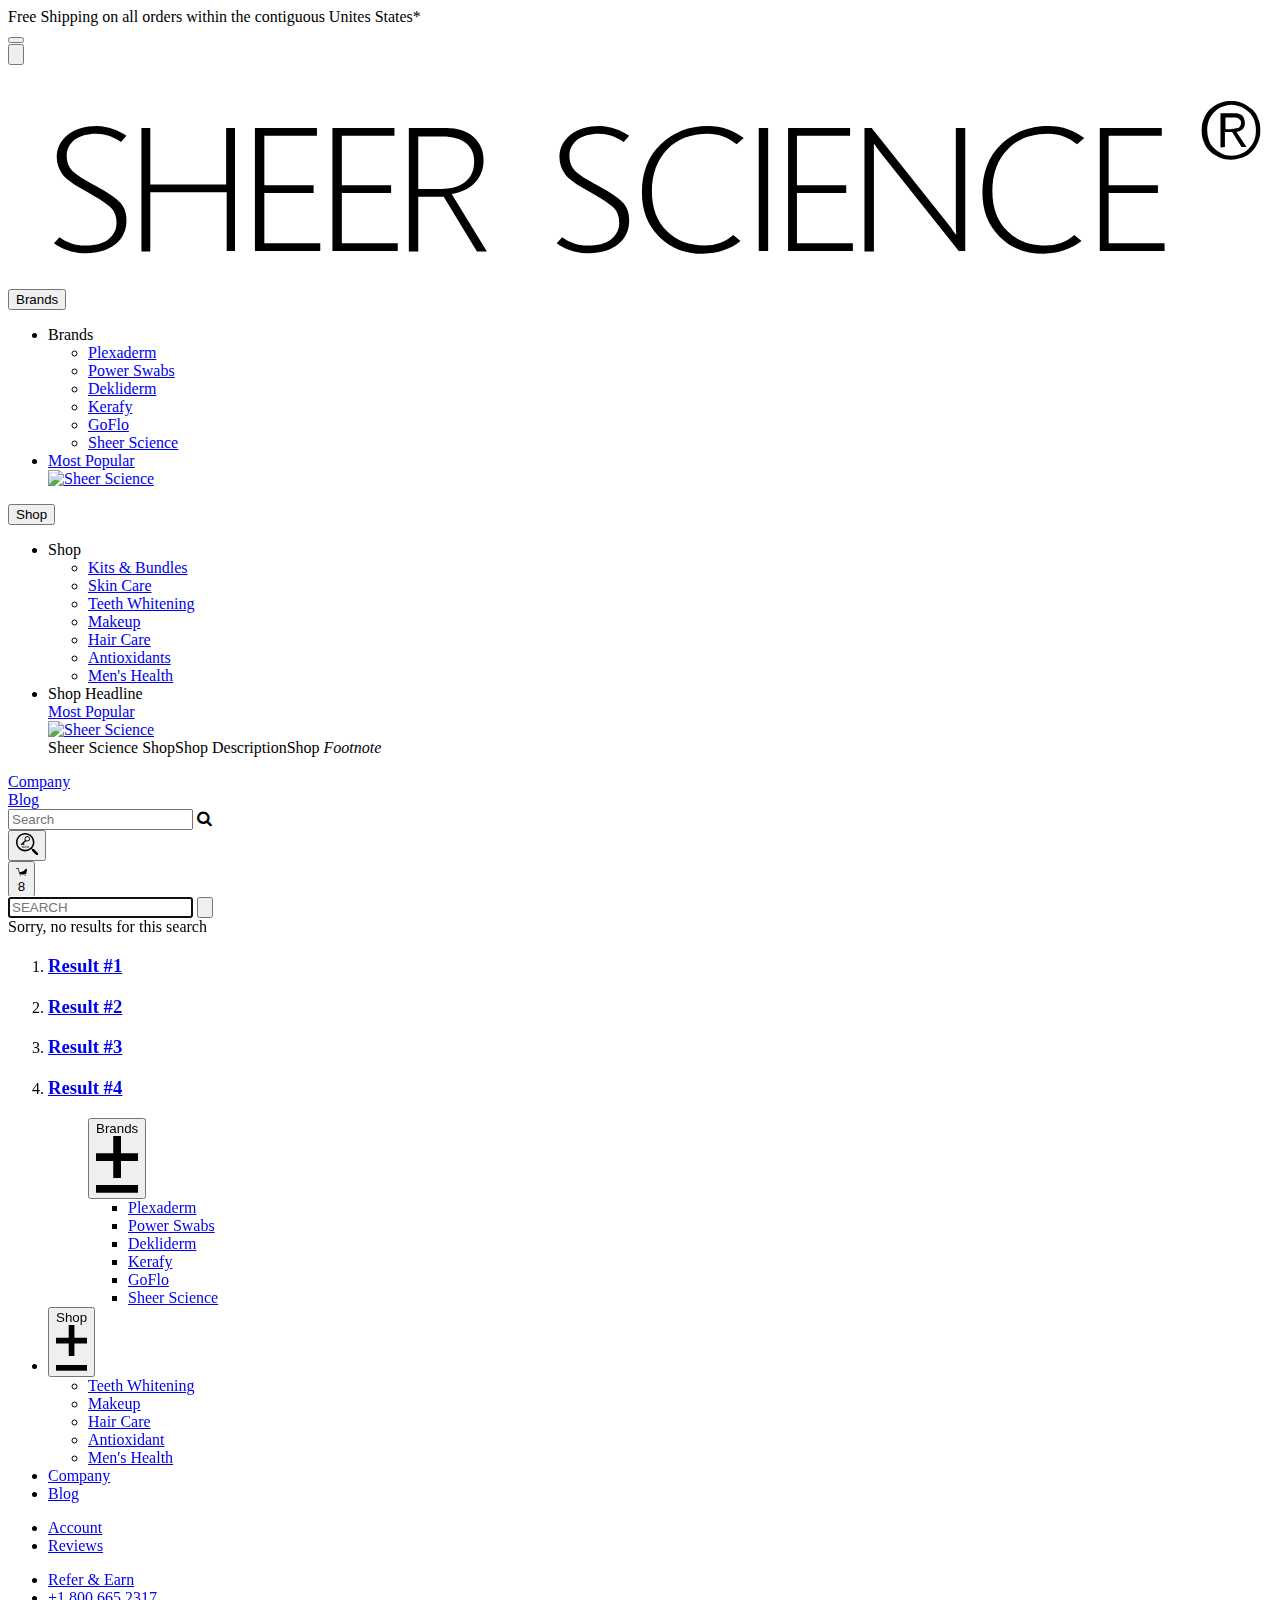
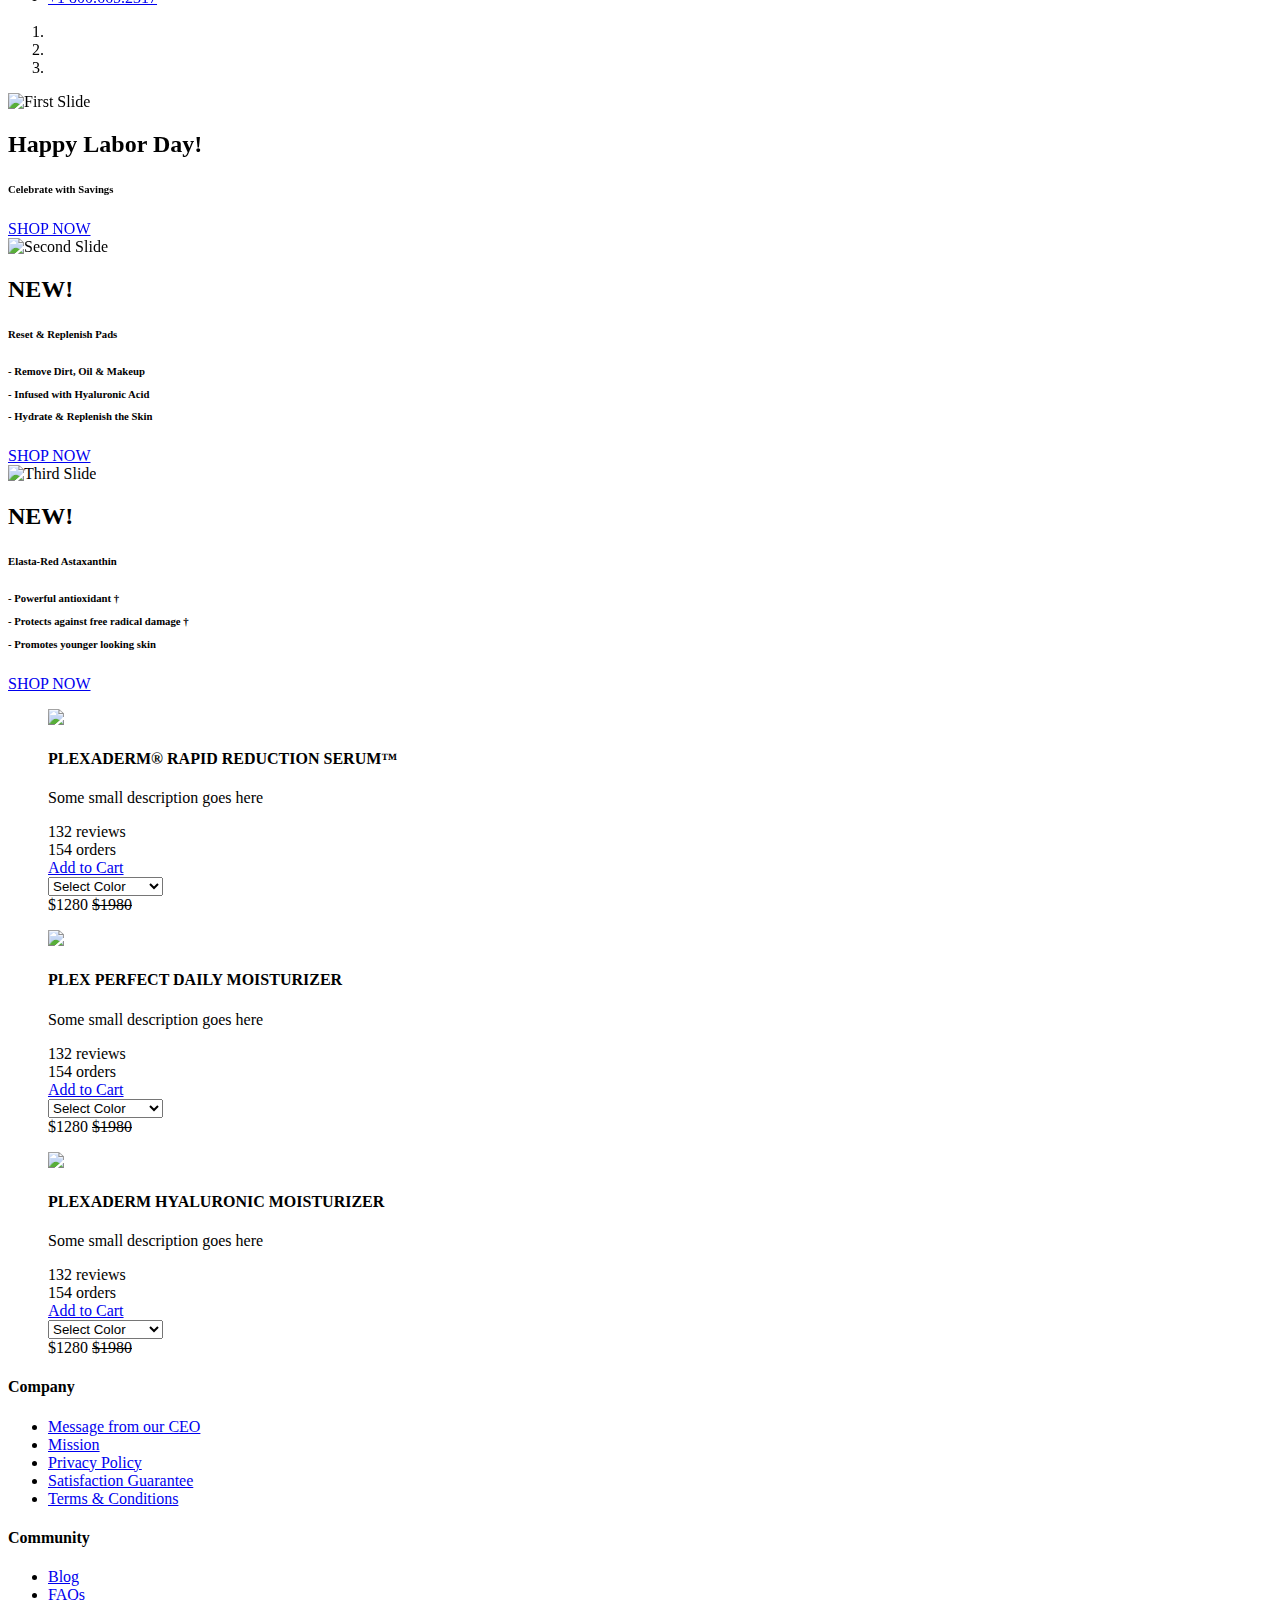
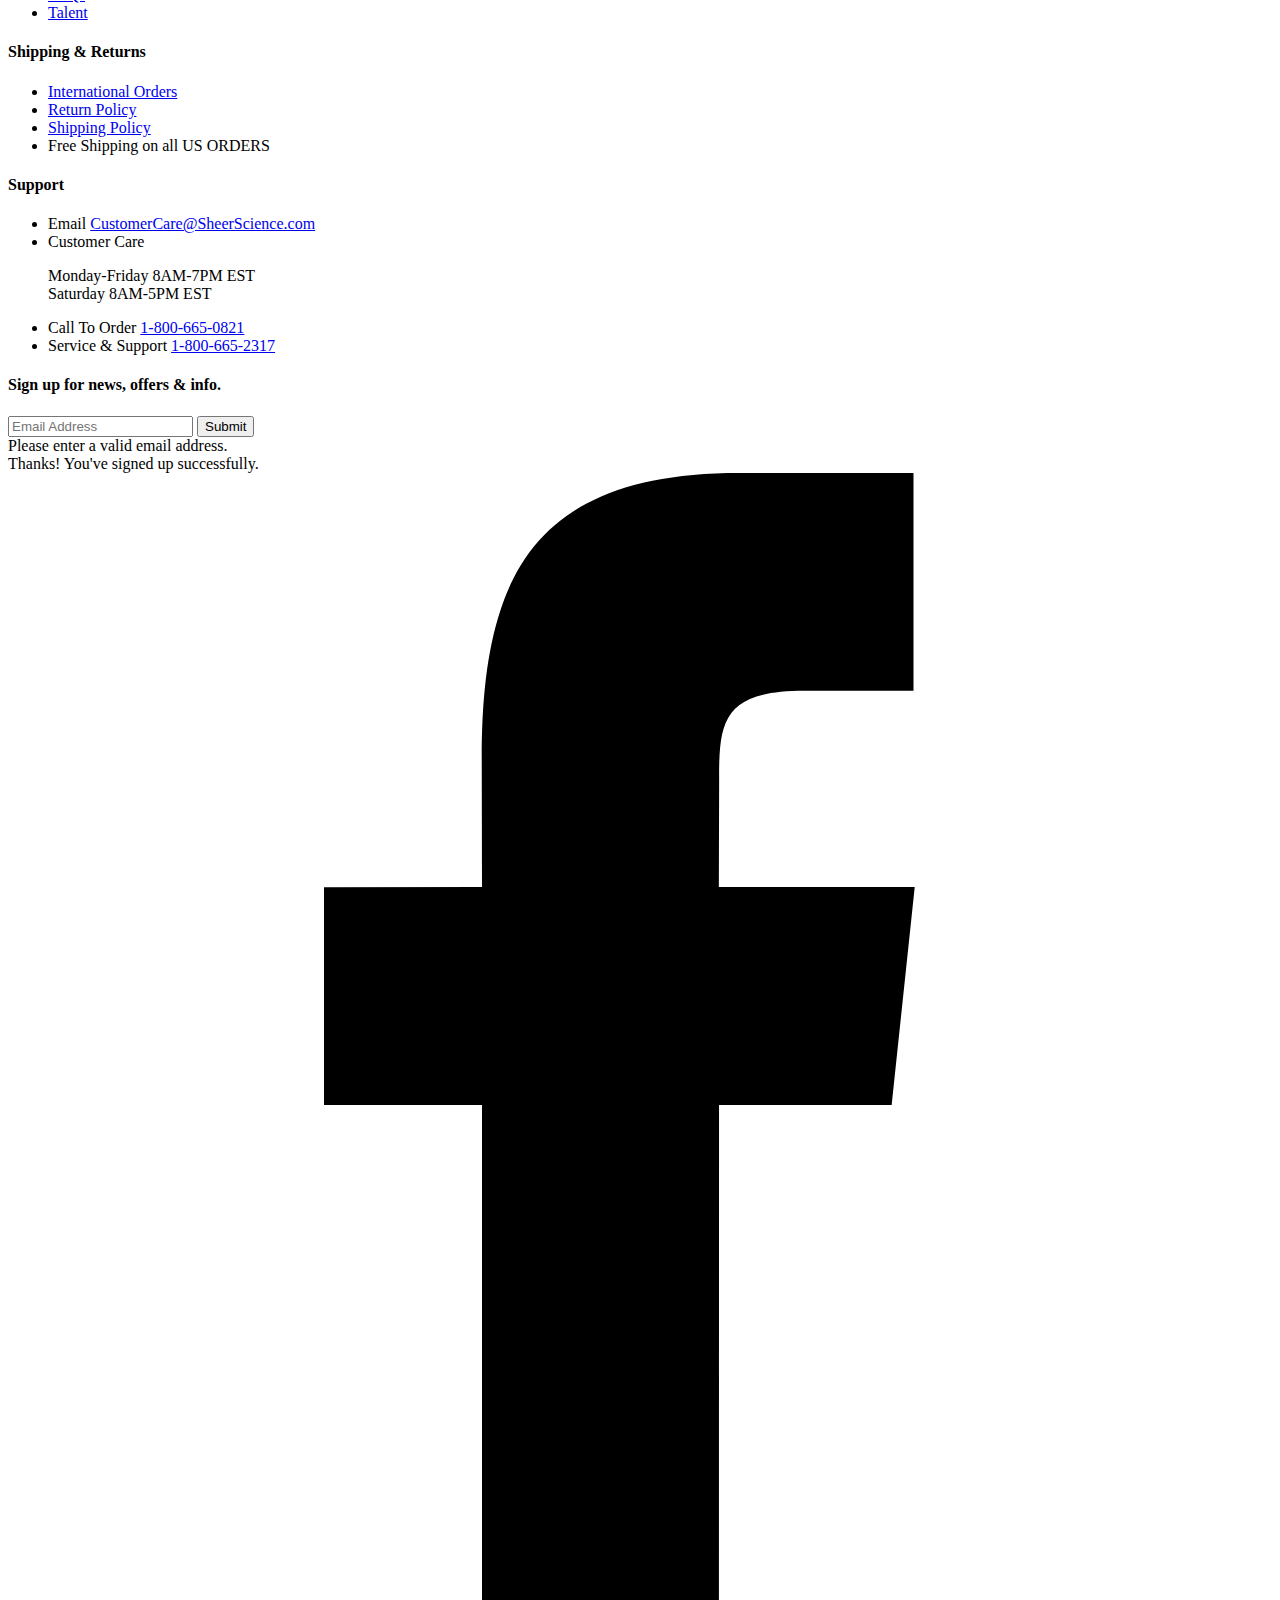
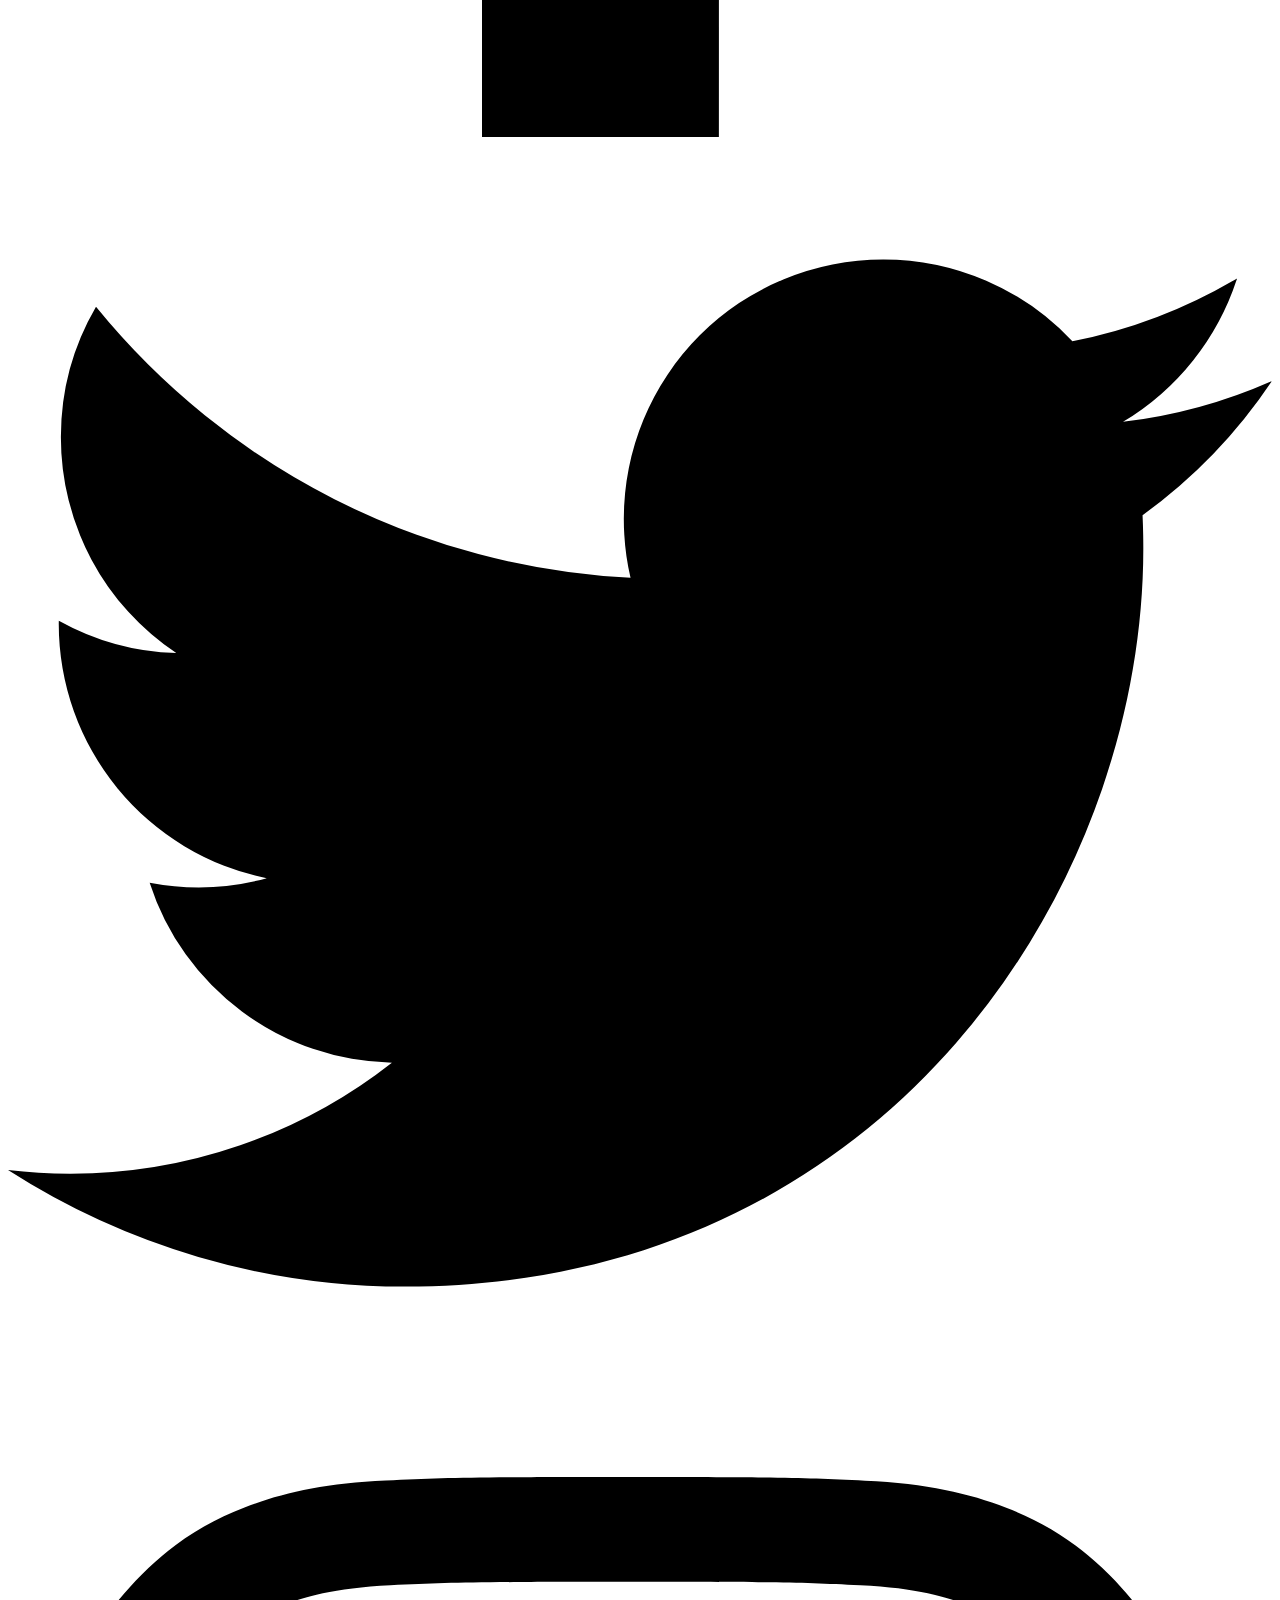
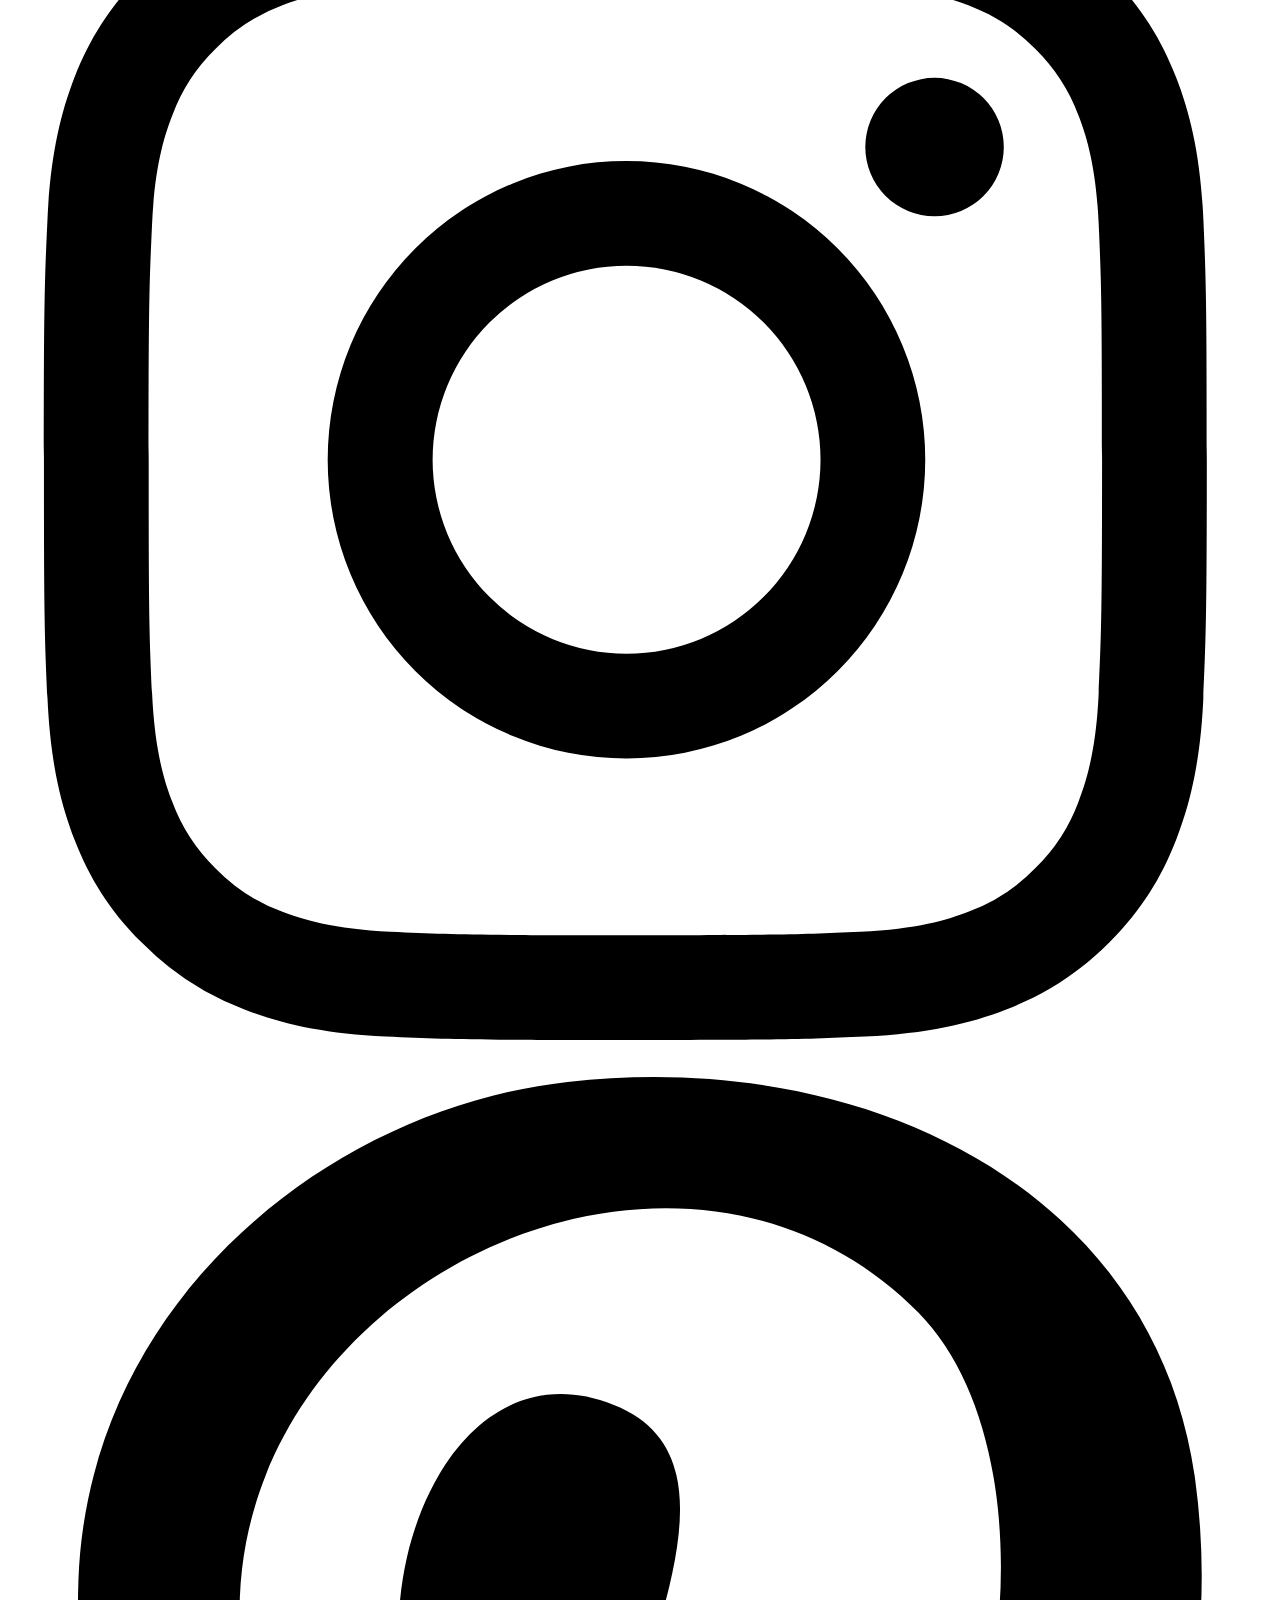
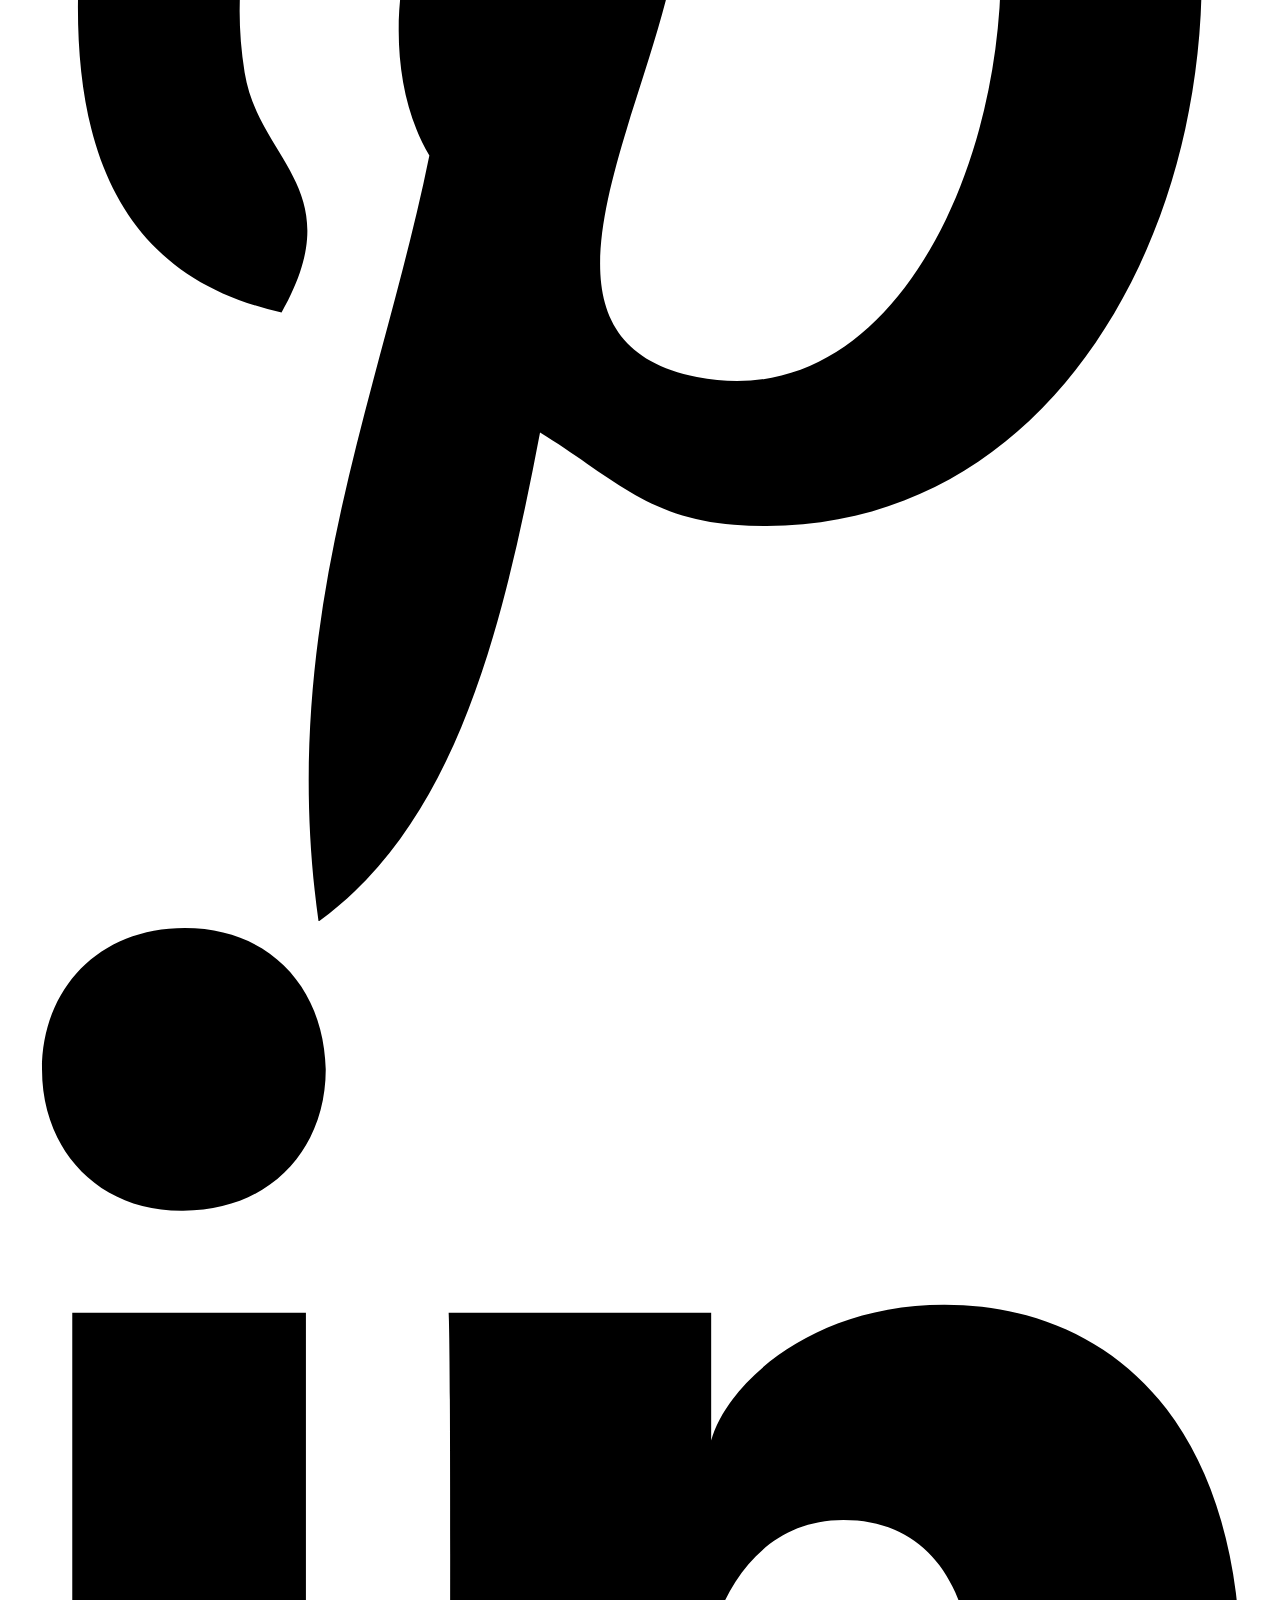
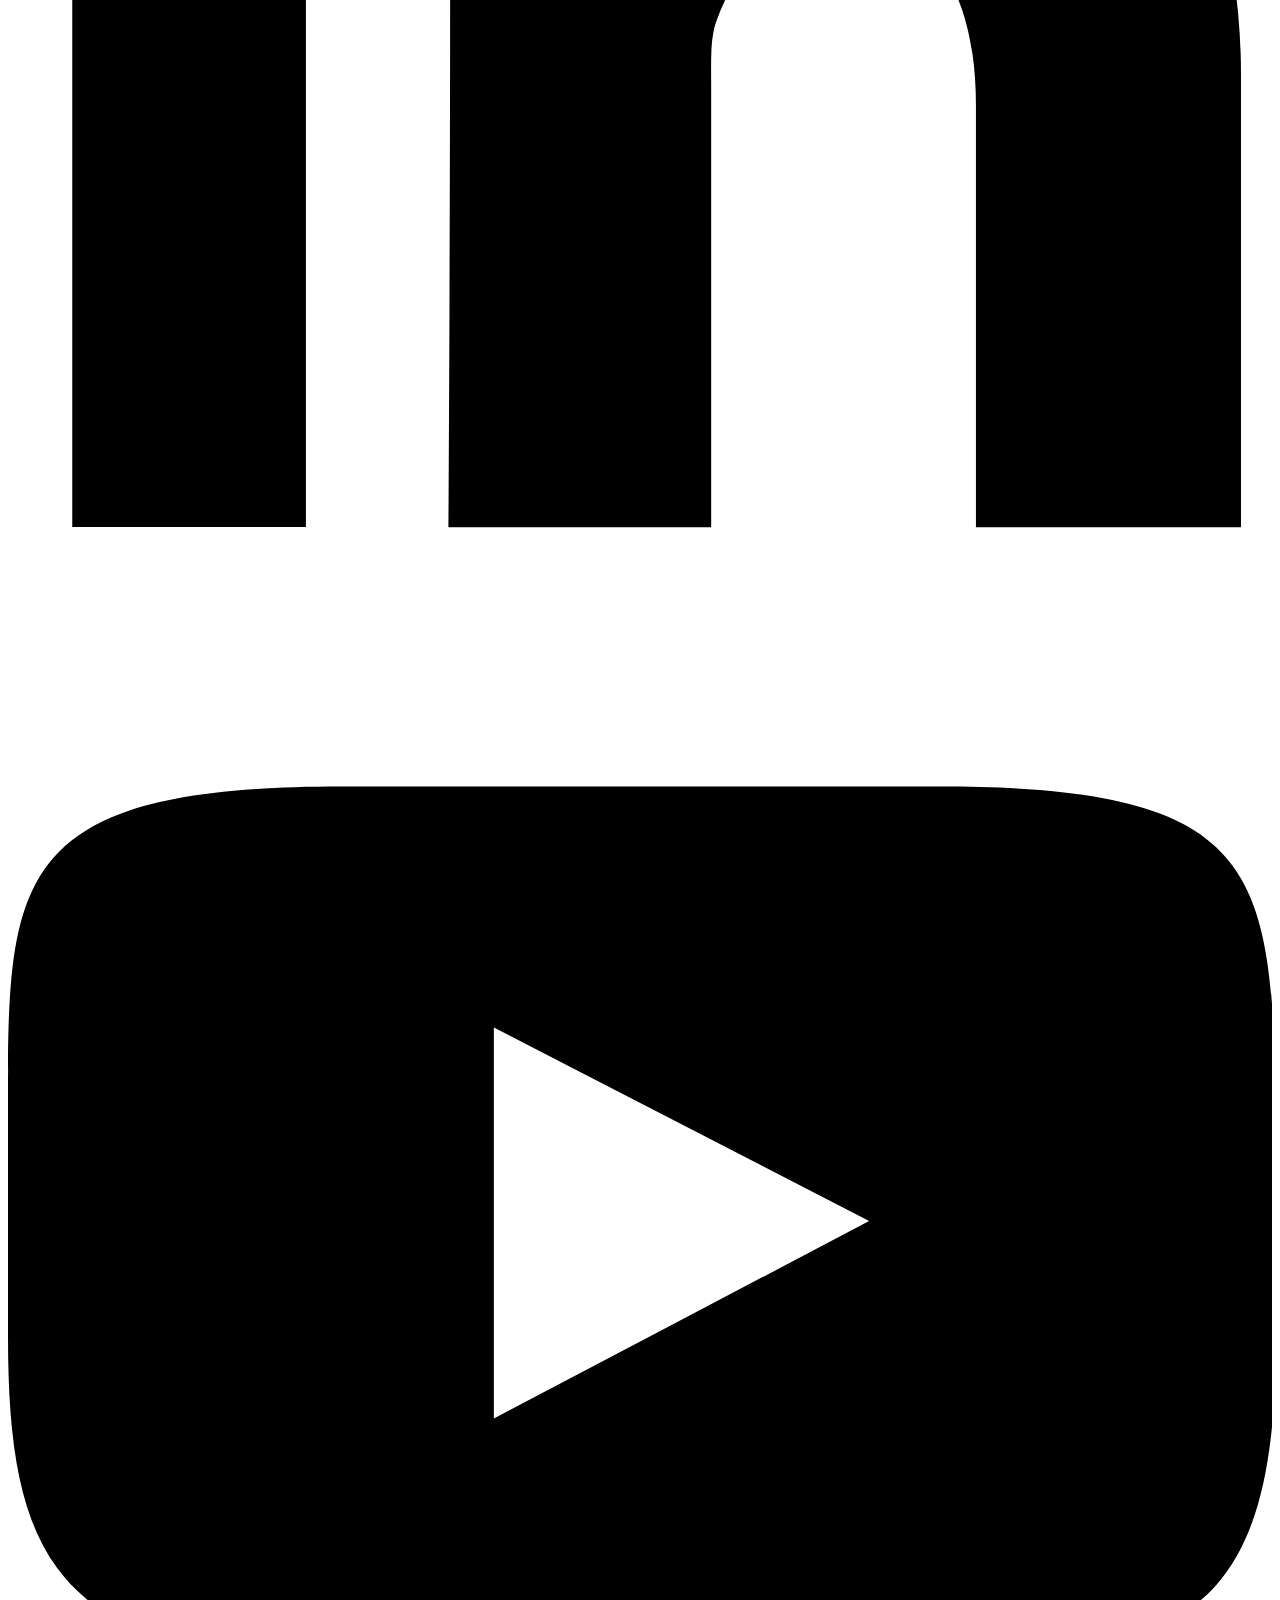
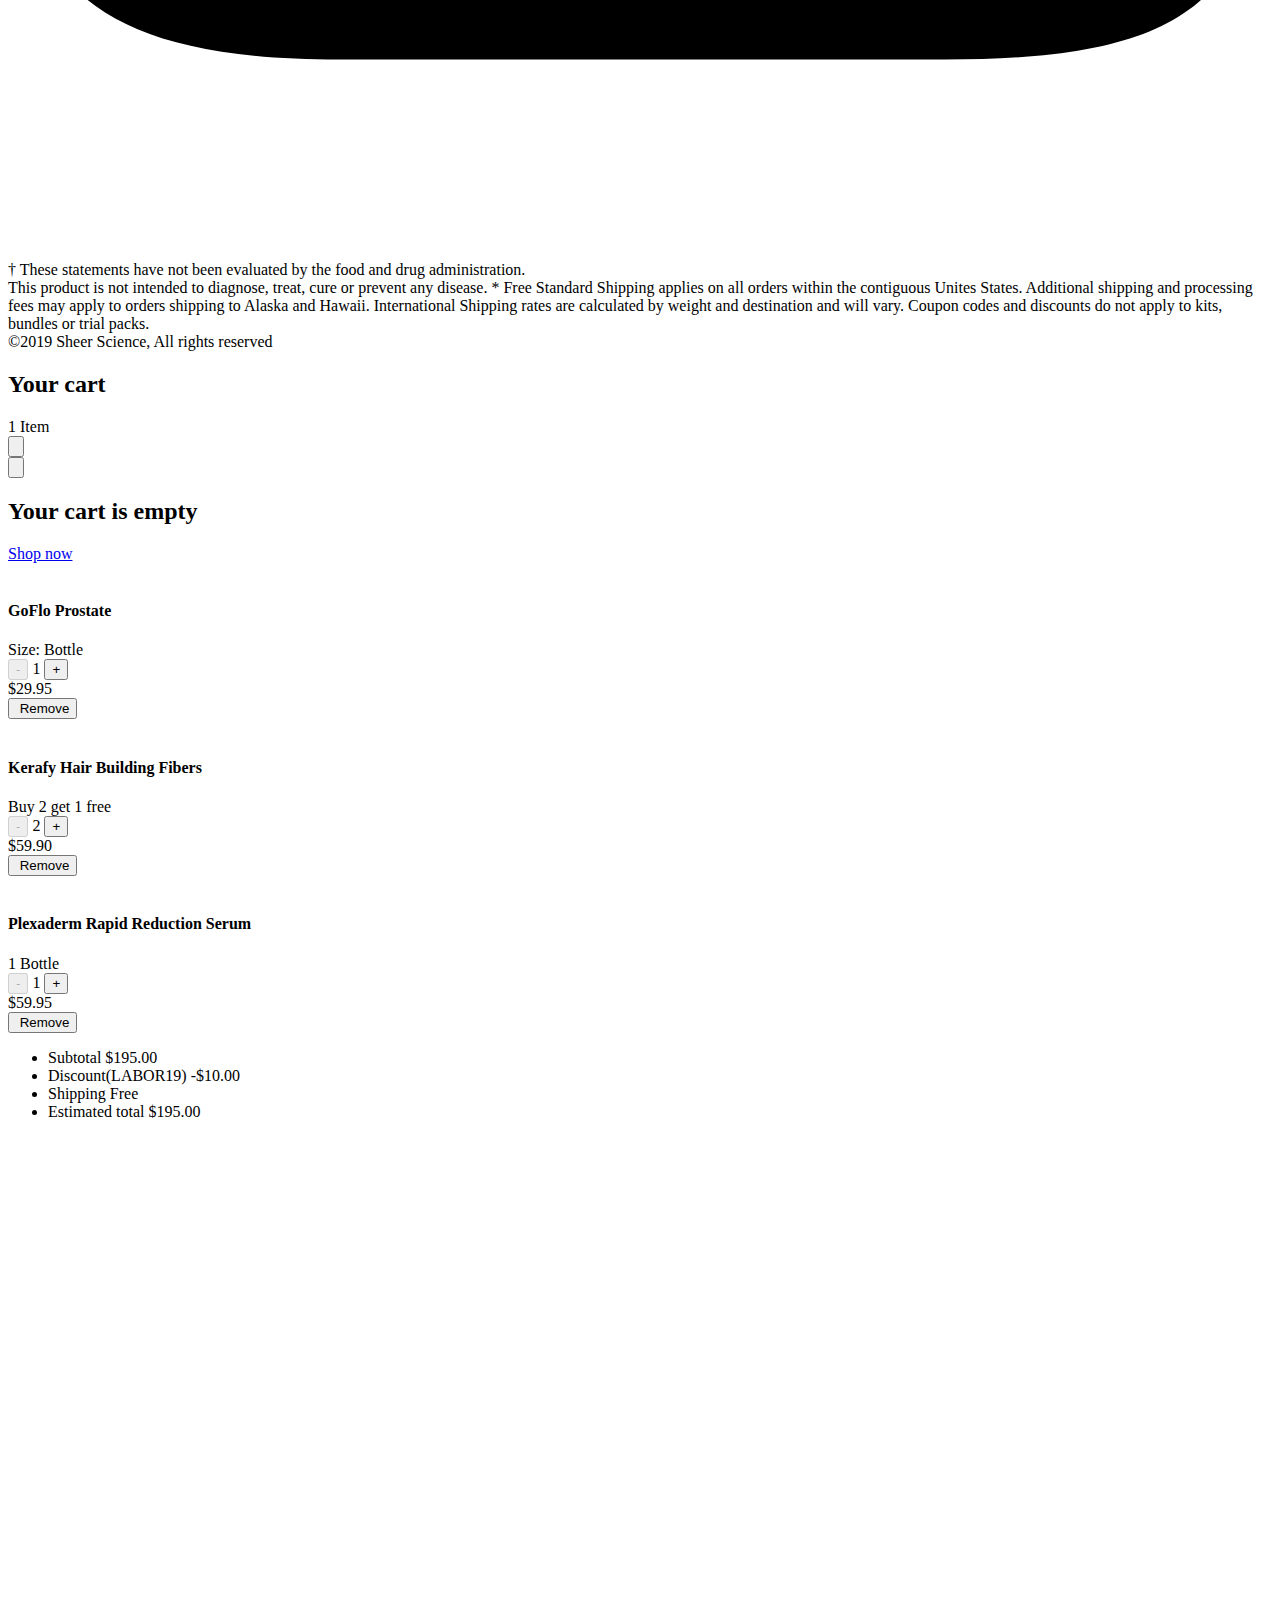
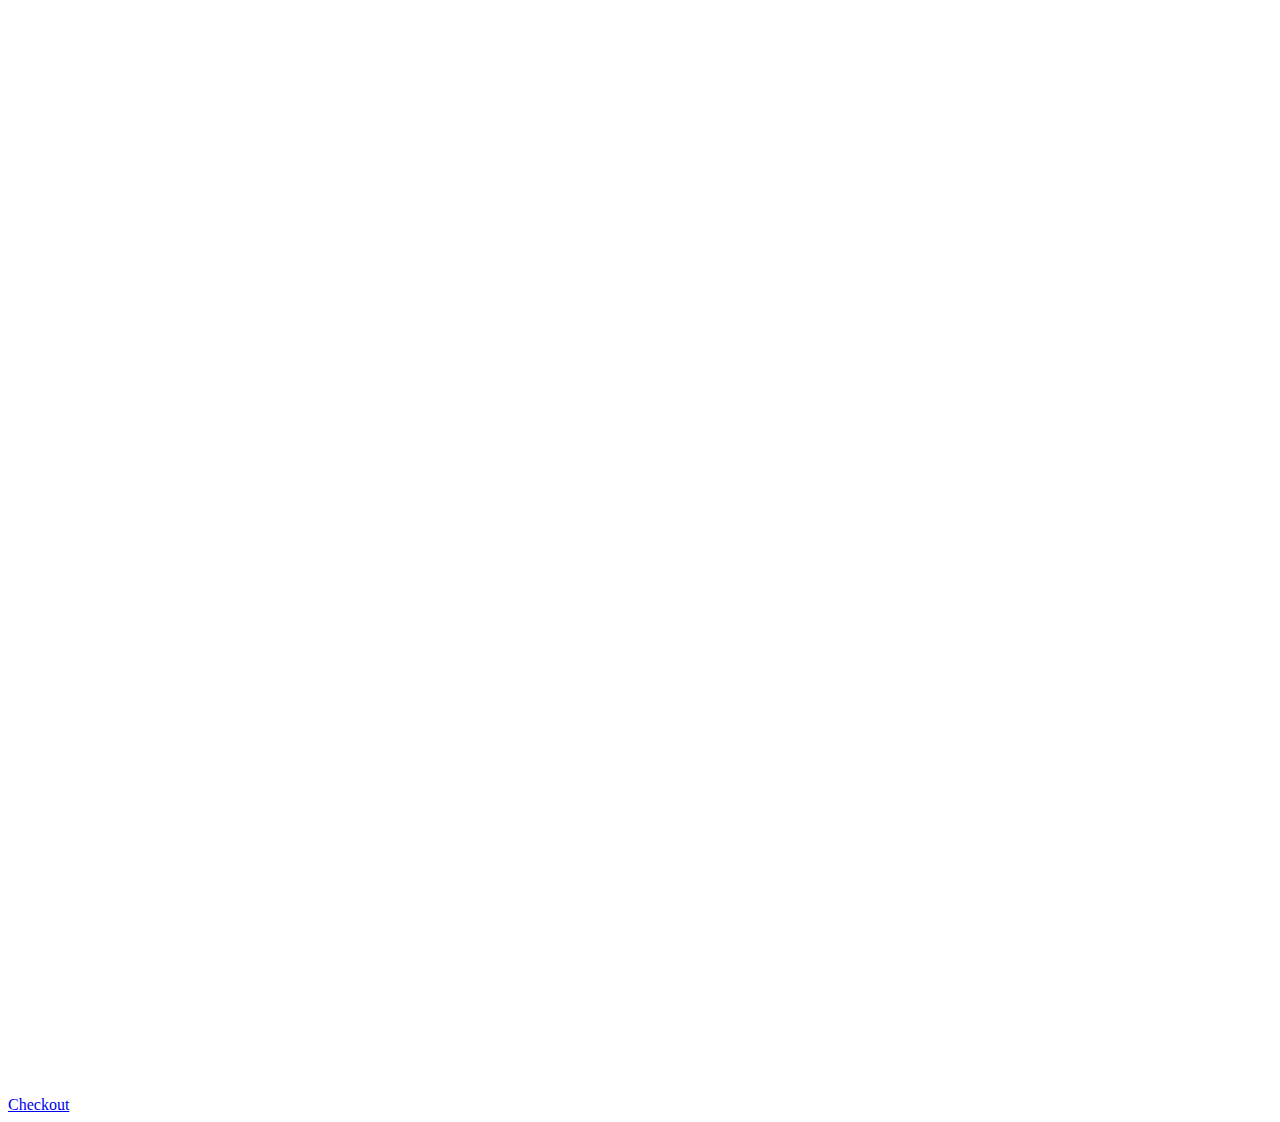
==== commit 33e62083: "updates and clean up" ====
--- a/index.html
+++ b/index.html
@@ -6,11 +6,11 @@
   <meta name="viewport" content="width=device-width, initial-scale=1.0">
   <meta http-equiv="X-UA-Compatible" content="ie=edge">
 
-  <link rel="shortcut icon" href="/SheerScience/Assets/img/favicon.ico">
+  <link rel="shortcut icon" href="/SSWEBDEV/Assets/img/favicon.ico">
 
   <link type="text/css" rel="stylesheet" href="https://stackpath.bootstrapcdn.com/font-awesome/4.7.0/css/font-awesome.min.css"  /> 
 
-  <link type="text/css" rel="stylesheet" href="/SheerScience/Assets/stylesheets/main.css">
+  <link type="text/css" rel="stylesheet" href="/SSWEBDEV/Assets/stylesheets/main.css">
   
   <script src="https://ajax.googleapis.com/ajax/libs/jquery/3.3.1/jquery.min.js"></script>
   <script src="https://cdnjs.cloudflare.com/ajax/libs/popper.js/1.12.9/umd/popper.min.js"></script>
@@ -49,7 +49,7 @@
 							<svg viewBox="0 0 14 14" class="Icon__icon-svg" role="img"><title>Close</title><g fill-rule="nonzero"><path d="M.485 1.546A.75.75 0 1 1 1.545.485L13.52 12.458a.75.75 0 0 1-1.061 1.06L.485 1.547z"></path><path d="M.485 12.458a.75.75 0 1 0 1.06 1.06L13.52 1.547A.75.75 0 0 0 12.458.485L.485 12.458z"></path></g></svg></span>
 						</button>  
 						<div class="Header__logo">
-							<a href="/SheerScience/index.html" aria-label="Sheer Science" class="Header__logo-img">
+							<a href="/SSWEBDEV/index.html" aria-label="Sheer Science" class="Header__logo-img">
 								<svg class="Icon__icon Header__logo-img" version="1.1" id="Layer_1" xmlns="http://www.w3.org/2000/svg" xmlns:xlink="http://www.w3.org/1999/xlink" x="0px" y="0px" viewBox="0 0 228.3 39.7" style="enable-background:new 0 0 228.3 39.7;" xml:space="preserve">
 								<path class="st0" d="M13.6,34c-2-0.1-3.8-0.7-5.3-1.8l1-1.1c1.4,1,2.9,1.5,4.5,1.5c1.9,0,3.3-0.3,4.3-1.1s1.5-1.7,1.5-3
 								c0-1.1-0.3-2-1-2.7s-2.1-1.6-4.2-2.8c-2.4-1.3-4-2.4-4.6-3.3s-1-1.9-1-3.1c0-1.6,0.7-2.9,2-4s3.1-1.6,5.3-1.6
@@ -188,12 +188,12 @@
 										</div>
 									</div>
 									<div class="HeaderNavMenu__item">
-										<a class="HeaderNavLink__link--main-nav header__header-link" href="/SheerScience/">
+										<a class="HeaderNavLink__link--main-nav header__header-link" href="/SSWEBDEV/">
 											<span>Company</span>
 										</a>
 									</div>
 									<div class="HeaderNavMenu__item">
-										<a class="HeaderNavLink__link--main-nav header__header-link" href="/SheerScience/blog/index.html">
+										<a class="HeaderNavLink__link--main-nav header__header-link" href="/SSWEBDEV/blog/index.html">
 											<span>Blog</span>
 										</a>
 									</div>
@@ -343,10 +343,10 @@
 									</ul>
 								</li>
 								<li class="MenuListMobile__nav-menu-item">
-									<a class="MenuListMobile__nav-menu-item-header fonts__barlow-regular" href="/SheerScience/" aria-label="Company">Company</a>
+									<a class="MenuListMobile__nav-menu-item-header fonts__barlow-regular" href="/SSWEBDEV/" aria-label="Company">Company</a>
 								</li>
 								<li class="MenuListMobile__nav-menu-item">
-									<a class="MenuListMobile__nav-menu-item-header fonts__barlow-regular" href="/SheerScience/blog/index.html" aria-label="Blog">Blog</a>
+									<a class="MenuListMobile__nav-menu-item-header fonts__barlow-regular" href="/SSWEBDEV/blog/index.html" aria-label="Blog">Blog</a>
 								</li>
 							</ul>
 						</nav>
@@ -386,7 +386,7 @@
 			<!-- Header -->
 
 			<!-- Content -->
-			<main class="flex" role="main">
+			<main class="flex Header__site-padding-top-with-promo">
 				<!-- Carousel -->
 				<div id="carouselId" class="carousel slide" data-ride="carousel">
 					<ol class="carousel-indicators">
@@ -398,52 +398,58 @@
 					<div class="carousel-item active">
 						<picture>
 							<source sizes="(max-width: 576px)" srcset="
-							/SheerScience/Assets/img/1400x300_older_w.jpg">
-							<img class="d-block" src="/SheerScience/Assets/img/1400x300_older_w.jpg" alt="First Slide">
+							/SSWEBDEV/Assets/img/1400x300_older_w.jpg">
+							<img class="d-block" src="/SSWEBDEV/Assets/img/1400x300_older_w.jpg" alt="First Slide">
 						</picture>
-						<div class="carousel-caption container">
-							<h2>Happy Labor Day!</h2>
-							<h6>Celebrate with Savings</h6>
-							<div>
-							<a class="btn btn-outline-secondary rounded-0 text-nowrap" href="/sheer-science/">SHOP NOW</a>
+						<div class="carousel-caption text-capitalize container">
+							<div class="text-secondary">
+								<h2>Happy Labor Day!</h2>
+								<h6>Celebrate with Savings</h6>
+								<div>
+								<a class="btn btn-outline-secondary rounded-0 text-nowrap" href="/sheer-science/">SHOP NOW</a>
+								</div>
 							</div>
 						</div>
 					</div>
 					<div class="carousel-item">
 						<picture>
 							<source sizes="(max-width: 576px)" srcset="
-							/SheerScience/Assets/img/sheer-science-plexaderm-mens-kits-homepage-banner-desktop-1400x300.png">
-							<img class="d-block" src="/SheerScience/Assets/img/sheer-science-plexaderm-mens-kits-homepage-banner-desktop-1400x300.png" alt="Second Slide">
+							/SSWEBDEV/Assets/img/sheer-science-plexaderm-mens-kits-homepage-banner-desktop-1400x300.png">
+							<img class="d-block" src="/SSWEBDEV/Assets/img/sheer-science-plexaderm-mens-kits-homepage-banner-desktop-1400x300.png" alt="Second Slide">
 						</picture>
-						<div class="carousel-caption container">
-							<h2>NEW!</h2>
-							<h6>Reset &amp; Replenish Pads </h6>
-							<h6>
-							<p>- Remove Dirt, Oil &amp; Makeup</p>
-							<p>- Infused with Hyaluronic Acid</p>
-							<p>- Hydrate &amp; Replenish the Skin</p>
-							</h6>
-							<div>
-								<a class="btn btn-outline-secondary rounded-0 text-nowrap" href="/plexaderm-reset-replenish-pads/">SHOP NOW</a>
+						<div class="carousel-caption text-capitalize container">
+							<div class="text-secondary">
+								<h2>NEW!</h2>
+								<h6>Reset &amp; Replenish Pads </h6>
+								<h6>
+								<p>- Remove Dirt, Oil &amp; Makeup</p>
+								<p>- Infused with Hyaluronic Acid</p>
+								<p>- Hydrate &amp; Replenish the Skin</p>
+								</h6>
+								<div>
+									<a class="btn btn-outline-secondary rounded-0 text-nowrap" href="/plexaderm-reset-replenish-pads/">SHOP NOW</a>
+								</div>
 							</div>
 						</div>
 					</div>
 					<div class="carousel-item">
 						<picture>
 							<source sizes="(max-width: 576px)" srcset="
-							/SheerScience/Assets/img/psw_email_dhm_homepagebanner_1400x300.jpg">
-							<img class="d-block" src="/SheerScience/Assets/img/psw_email_dhm_homepagebanner_1400x300.jpg" alt="Third Slide">
+							/SSWEBDEV/Assets/img/psw_email_dhm_homepagebanner_1400x300.jpg">
+							<img class="d-block" src="/SSWEBDEV/Assets/img/psw_email_dhm_homepagebanner_1400x300.jpg" alt="Third Slide">
 						</picture>
-						<div class="carousel-caption container">
-							<h2>NEW!</h2>
-							<h6>Elasta-Red Astaxanthin</h6>
-							<h6>
-							<p>- Powerful antioxidant †</p>
-							<p>- Protects against free radical damage †</p>
-							<p>- Promotes younger looking skin</p>
-							</h6>
-							<div>
-							<a class="btn btn-outline-secondary rounded-0 text-nowrap" href="/">SHOP NOW</a>
+						<div class="carousel-caption text-capitalize container">
+							<div class="text-secondary">
+								<h2>NEW!</h2>
+								<h6>Elasta-Red Astaxanthin</h6>
+								<h6>
+								<p>- Powerful antioxidant †</p>
+								<p>- Protects against free radical damage †</p>
+								<p>- Promotes younger looking skin</p>
+								</h6>
+								<div>
+								<a class="btn btn-outline-secondary rounded-0 text-nowrap" href="/">SHOP NOW</a>
+								</div>
 							</div>
 						</div>
 					</div>
@@ -565,7 +571,7 @@
 				<!--container.//-->
 			</main>
 			<!-- Content.// -->
-		</section>
+		</div>
 			<!-- Footer -->
 			<footer class="Footer__container">
 				<div class="Footer__main layout__gutters container">
@@ -574,21 +580,21 @@
 						<div class="Footer__column">
 							<h4 class="Footer__column-heading fonts__barlow-regular">Company</h4>
 							<ul aria-label="Company" class="Footer__column-links">
-							<li>
-								<a class="Footer__link" href="/about-sheer-science/">Message from our CEO</a>
-							</li>
-							<li>
-								<a class="Footer__link" href="/about-sheer-science/">Mission</a>
-							</li>
-							<li>
-								<a class="Footer__link" href="/privacy-policy/">Privacy Policy</a>
-							</li>
-							<li>
-								<a class="Footer__link" href="/about-sheer-science/">Satisfaction Guarantee</a>
-							</li>
-							<li>
-								<a class="Footer__link" href="/terms-conditions/">Terms & Conditions</a>
-							</li>
+								<li>
+									<a class="Footer__link" href="/about-sheer-science/">Message from our CEO</a>
+								</li>
+								<li>
+									<a class="Footer__link" href="/about-sheer-science/">Mission</a>
+								</li>
+								<li>
+									<a class="Footer__link" href="/privacy-policy/">Privacy Policy</a>
+								</li>
+								<li>
+									<a class="Footer__link" href="/about-sheer-science/">Satisfaction Guarantee</a>
+								</li>
+								<li>
+									<a class="Footer__link" href="/terms-conditions/">Terms & Conditions</a>
+								</li>
 							</ul>
 						</div>
 						<div class="Footer__column">
@@ -608,20 +614,19 @@
 						<div class="Footer__column">
 							<h4 class="Footer__column-heading fonts__barlow-regular">Shipping & Returns</h4>
 							<ul aria-label="Shipping and Returns" class="Footer__column-links">
-							<li>
+								<li>
 									<a class="Footer__link" href="/return-policy/">International Orders</a>
-							</li>
-							<li>
-								<a class="Footer__link" href="/return-policy/">Return Policy</a>
-							</li>
-							<li>
-								<a class="Footer__link" href="/return-policy/">Shipping Policy</a>
-							</li>
-							<li>
-								<span class="fonts__barlow-medium">Free Shipping on all US ORDERS</span>
-							</li>
+								</li>
+								<li>
+									<a class="Footer__link" href="/return-policy/">Return Policy</a>
+								</li>
+								<li>
+									<a class="Footer__link" href="/return-policy/">Shipping Policy</a>
+								</li>
+								<li>
+									<span class="fonts__barlow-medium">Free Shipping on all US ORDERS</span>
+								</li>
 							</ul>
-
 						</div>
 						<div class="Footer__column">
 							<h4 class="Footer__column-heading fonts__barlow-regular">Support</h4>
@@ -645,7 +650,6 @@
 							</ul>
 						</div>
 					</div>
-
 
 					<div class="Footer__signup">
 						<div class="Footer__column-heading layout__margin-auto">
@@ -656,8 +660,8 @@
 							<div>
 								<form class="Newsletter__form" novalidate="">
 									<div class="mainNewsletter__form-input-group">
-									<input type="email" aria-label="email" class="Newsletter__input inputs__form-input___im0ta" name="email" placeholder="Email Address" required="">
-									<button class="btn Newsletter__button fonts__barlow-medium" name="subscribe" type="submit">Submit</button>
+										<input type="email" aria-label="email" class="Newsletter__input inputs__form-input___im0ta" name="email" placeholder="Email Address" required="">
+										<button class="btn Newsletter__button fonts__barlow-medium" name="subscribe" type="submit">Submit</button>
 									</div>
 									<div class="Newsletter__form-error">Please enter a valid email address.</div>
 									<div class="Newsletter__form-thanks">Thanks! You've signed up successfully.</div>
@@ -679,9 +683,11 @@
 				</div>
 				<div class="BottomNav__container">
 					<div class="BottomNav__container-inner layout__gutters">
-					<span class="BottomNav__disclaimer layout__margin-auto">† These statements have not been evaluated by the food and drug administration.<br>This product is not intended to diagnose, treat, cure or prevent any disease.</span>
-					<span class="BottomNav__disclaimer layout__margin-auto">* Free Standard Shipping applies on all orders within the contiguous Unites States. Additional shipping and processing fees may apply to orders shipping to Alaska and Hawaii. International Shipping rates are calculated by weight and destination and will vary.</span>
-					</div>
+						<span class="BottomNav__disclaimer layout__margin-auto">† These statements have not been evaluated by the food and drug administration.<br>This product is not intended to diagnose, treat, cure or prevent any disease.</span>
+						<span class="BottomNav__disclaimer layout__margin-auto">* Free Standard Shipping applies on all orders within the contiguous Unites States. Additional shipping and processing fees may apply to orders shipping to Alaska and Hawaii. International Shipping rates are calculated by weight and destination and will vary.</span>
+						<span class="BottomNav__disclaimer layout__margin-auto">Coupon codes and discounts do not apply to kits, bundles or trial packs.</span>
+					</div>
+					
 					<div class="BottomNav__container-inner layout__gutters">
 					<span class="BottomNav__copyright">©2019 Sheer Science, All rights reserved</span>
 					</div>
@@ -859,4 +865,4 @@
 </body>
 </html>
 
-<script src="/SheerScience/Assets/js/main.js" async></script>
+<script src="/SSWEBDEV/Assets/js/main.js" async></script>
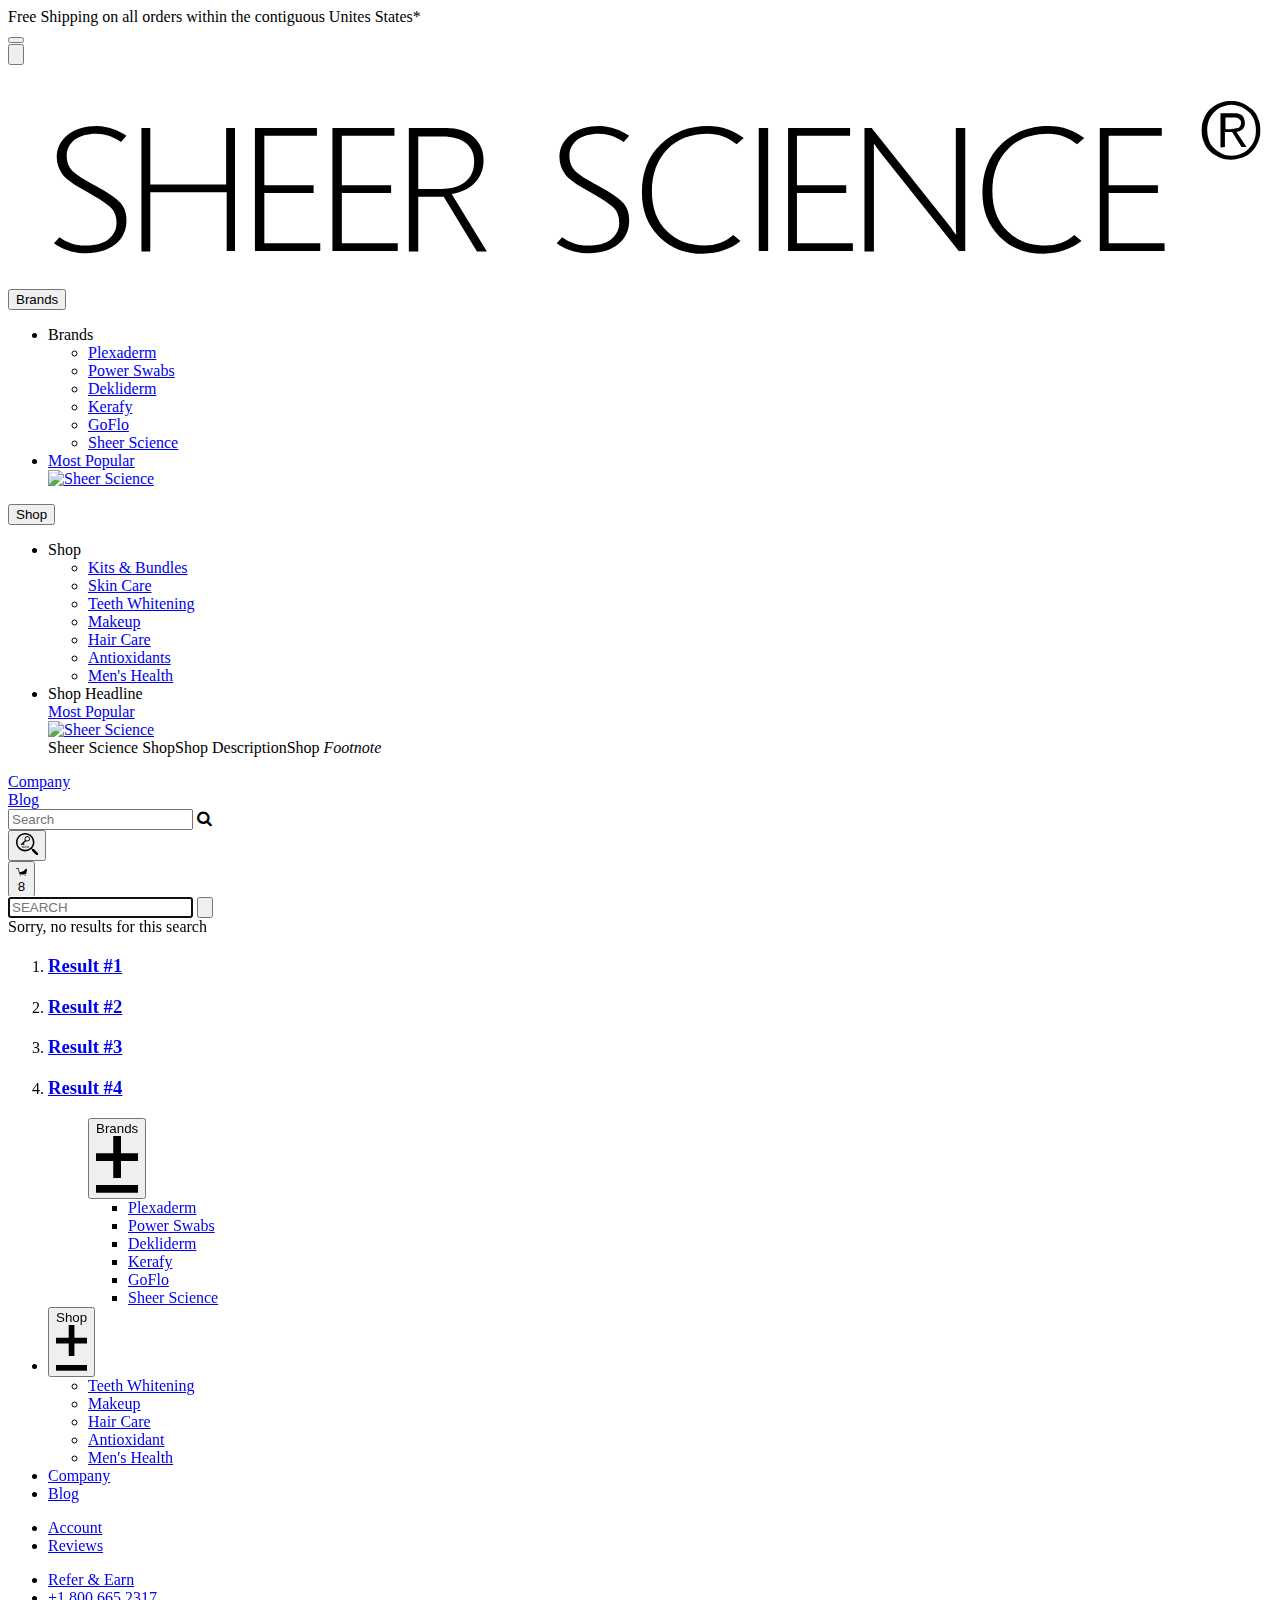
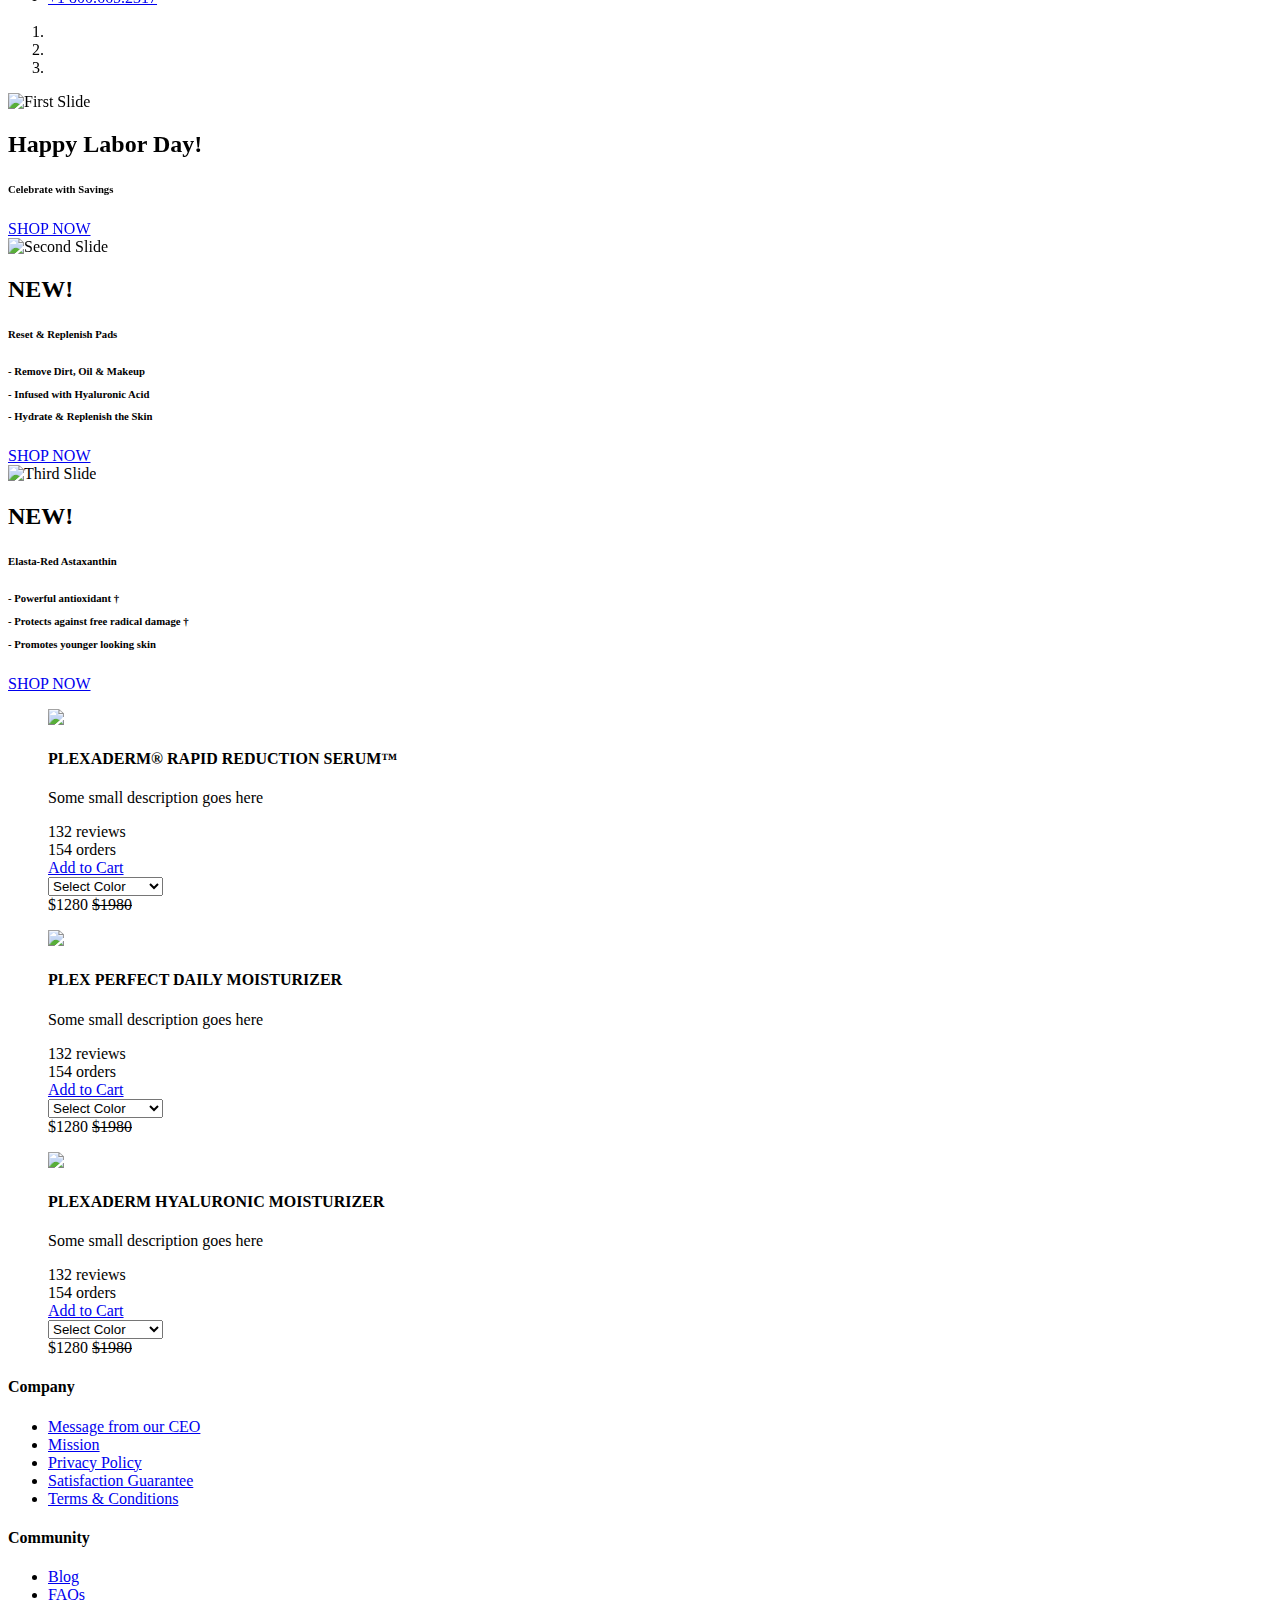
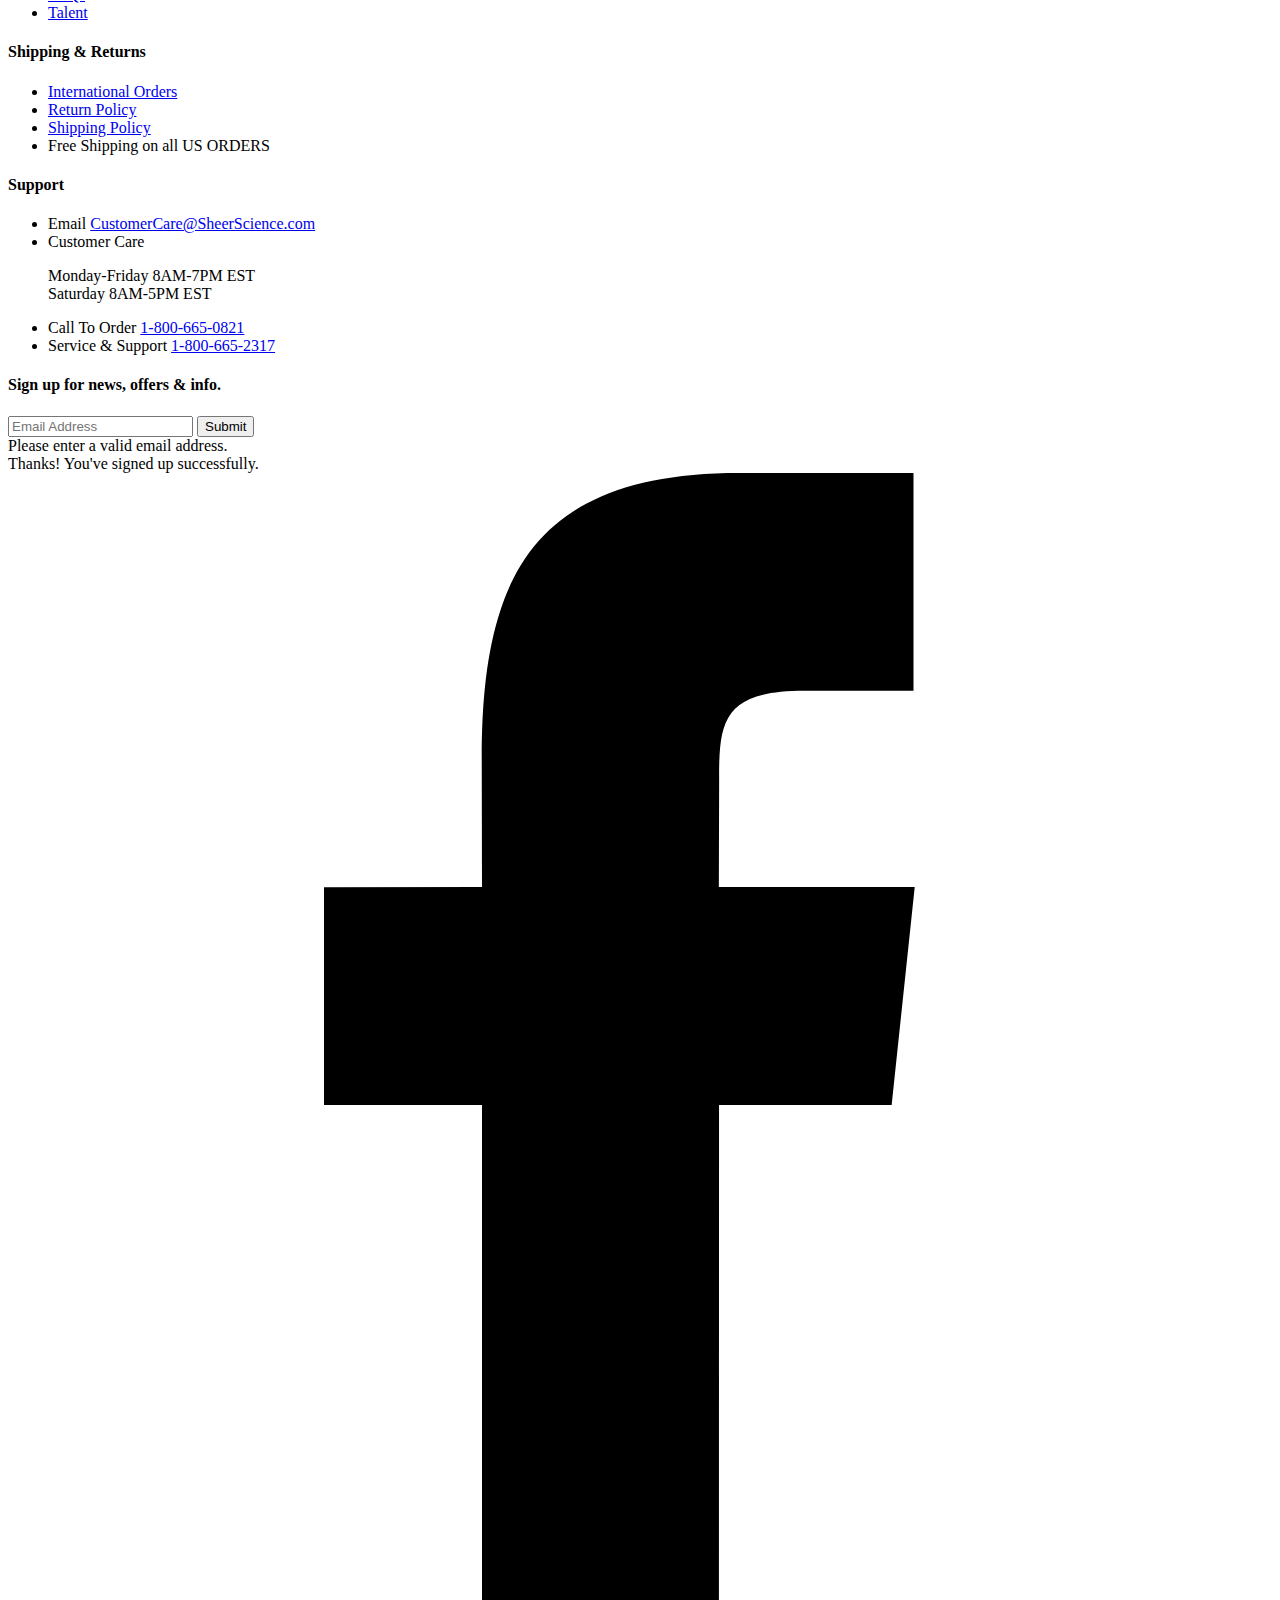
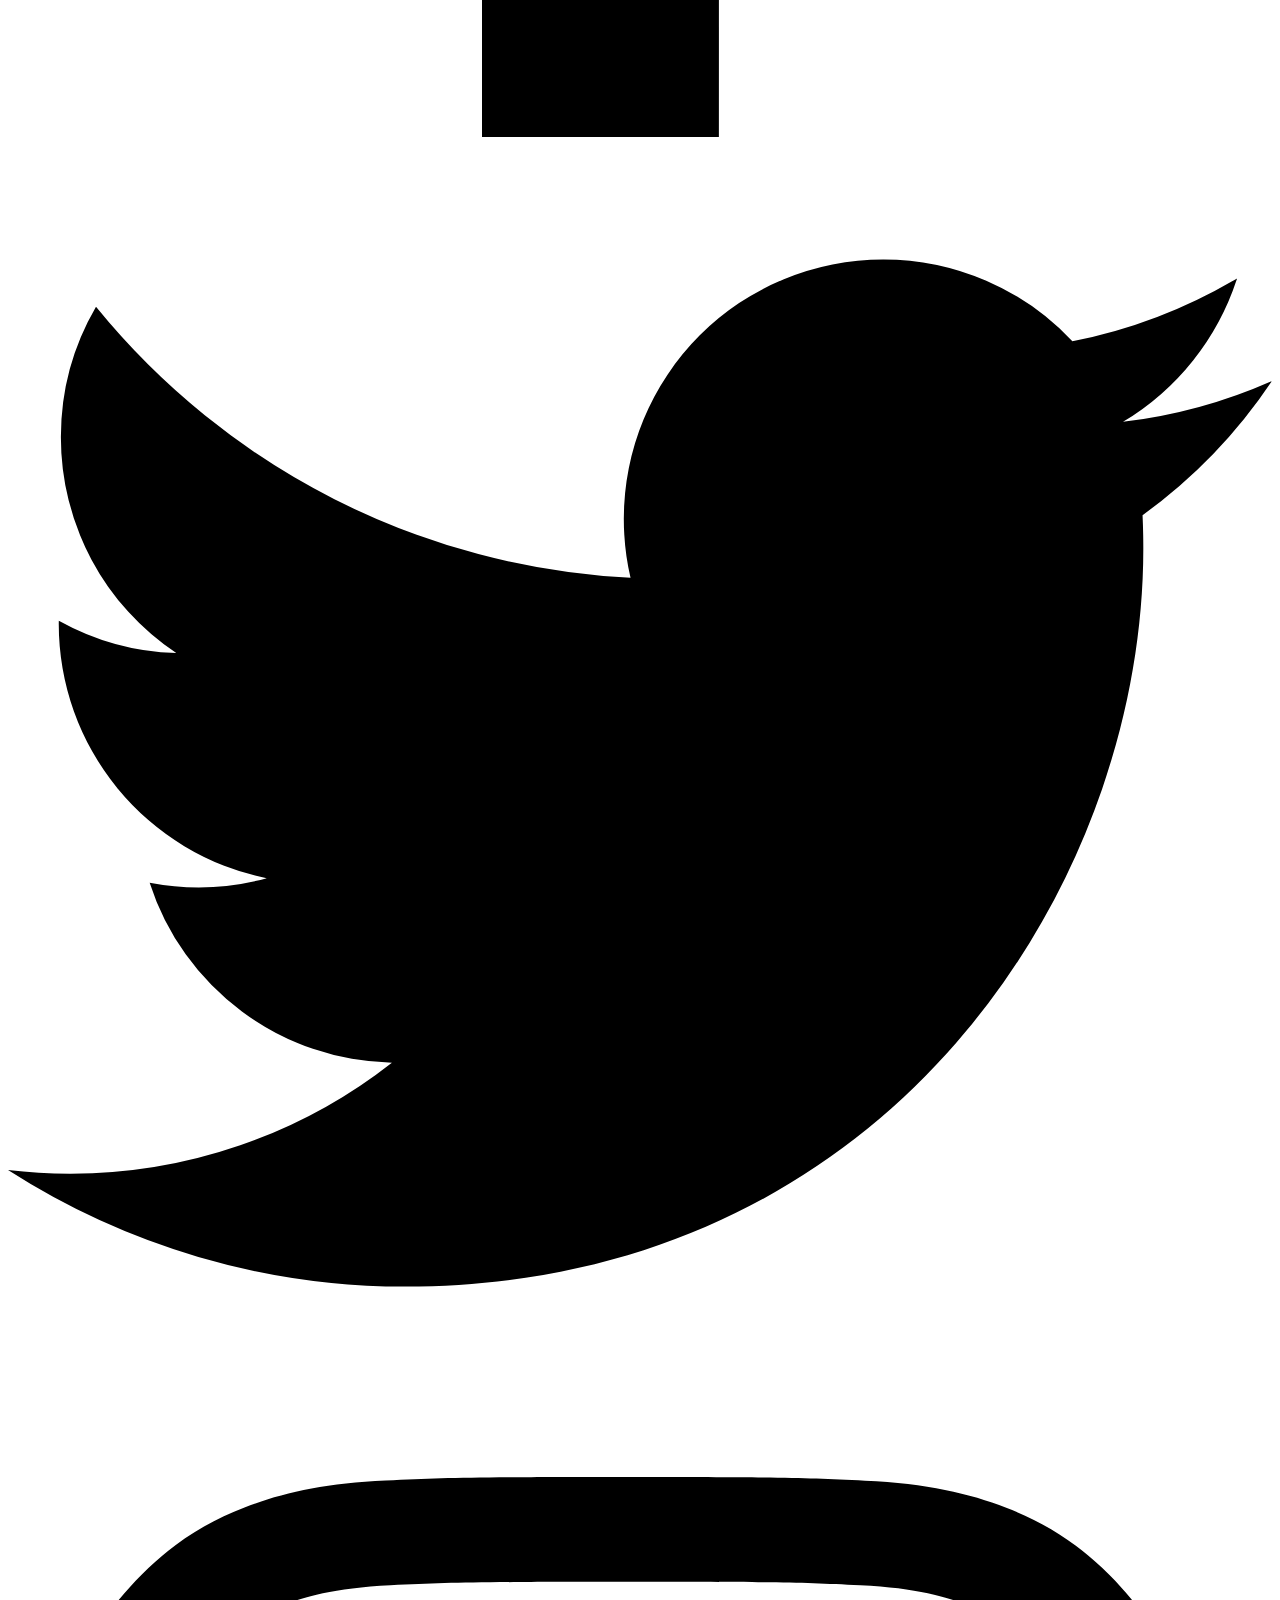
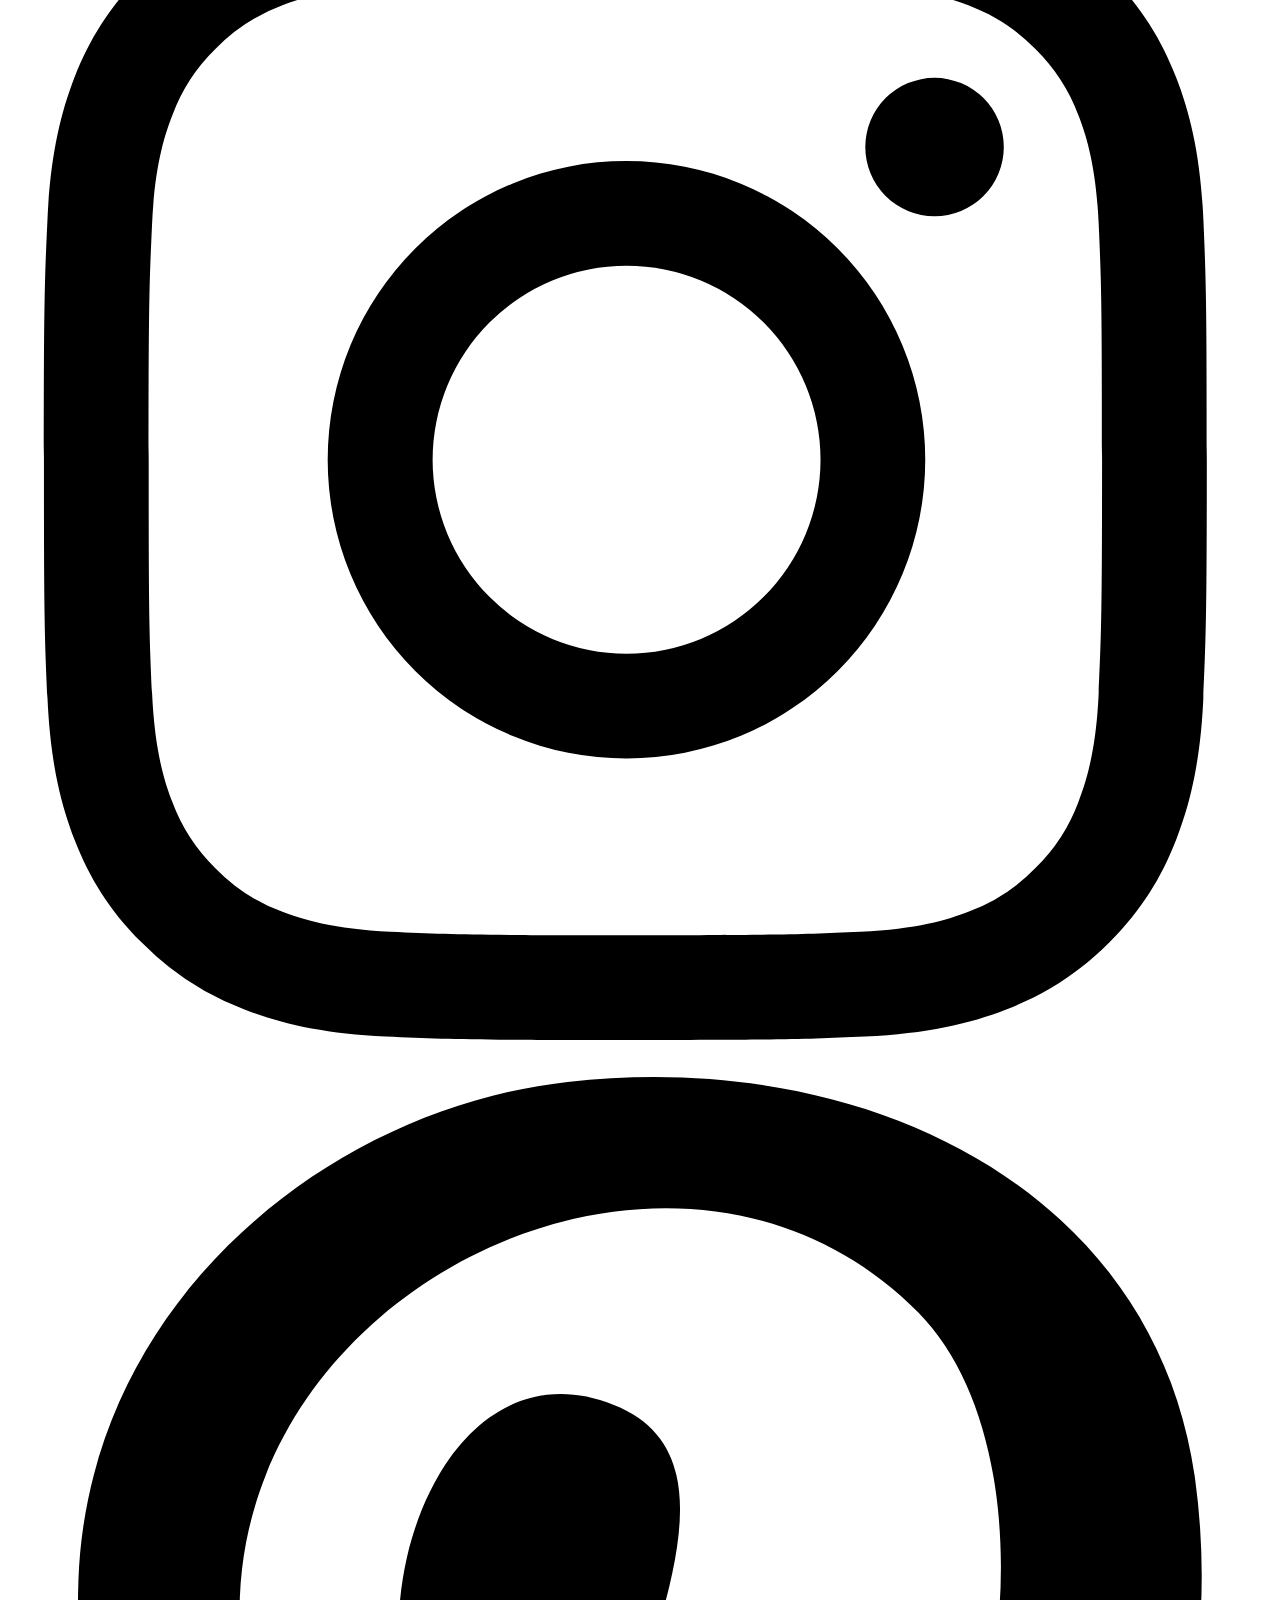
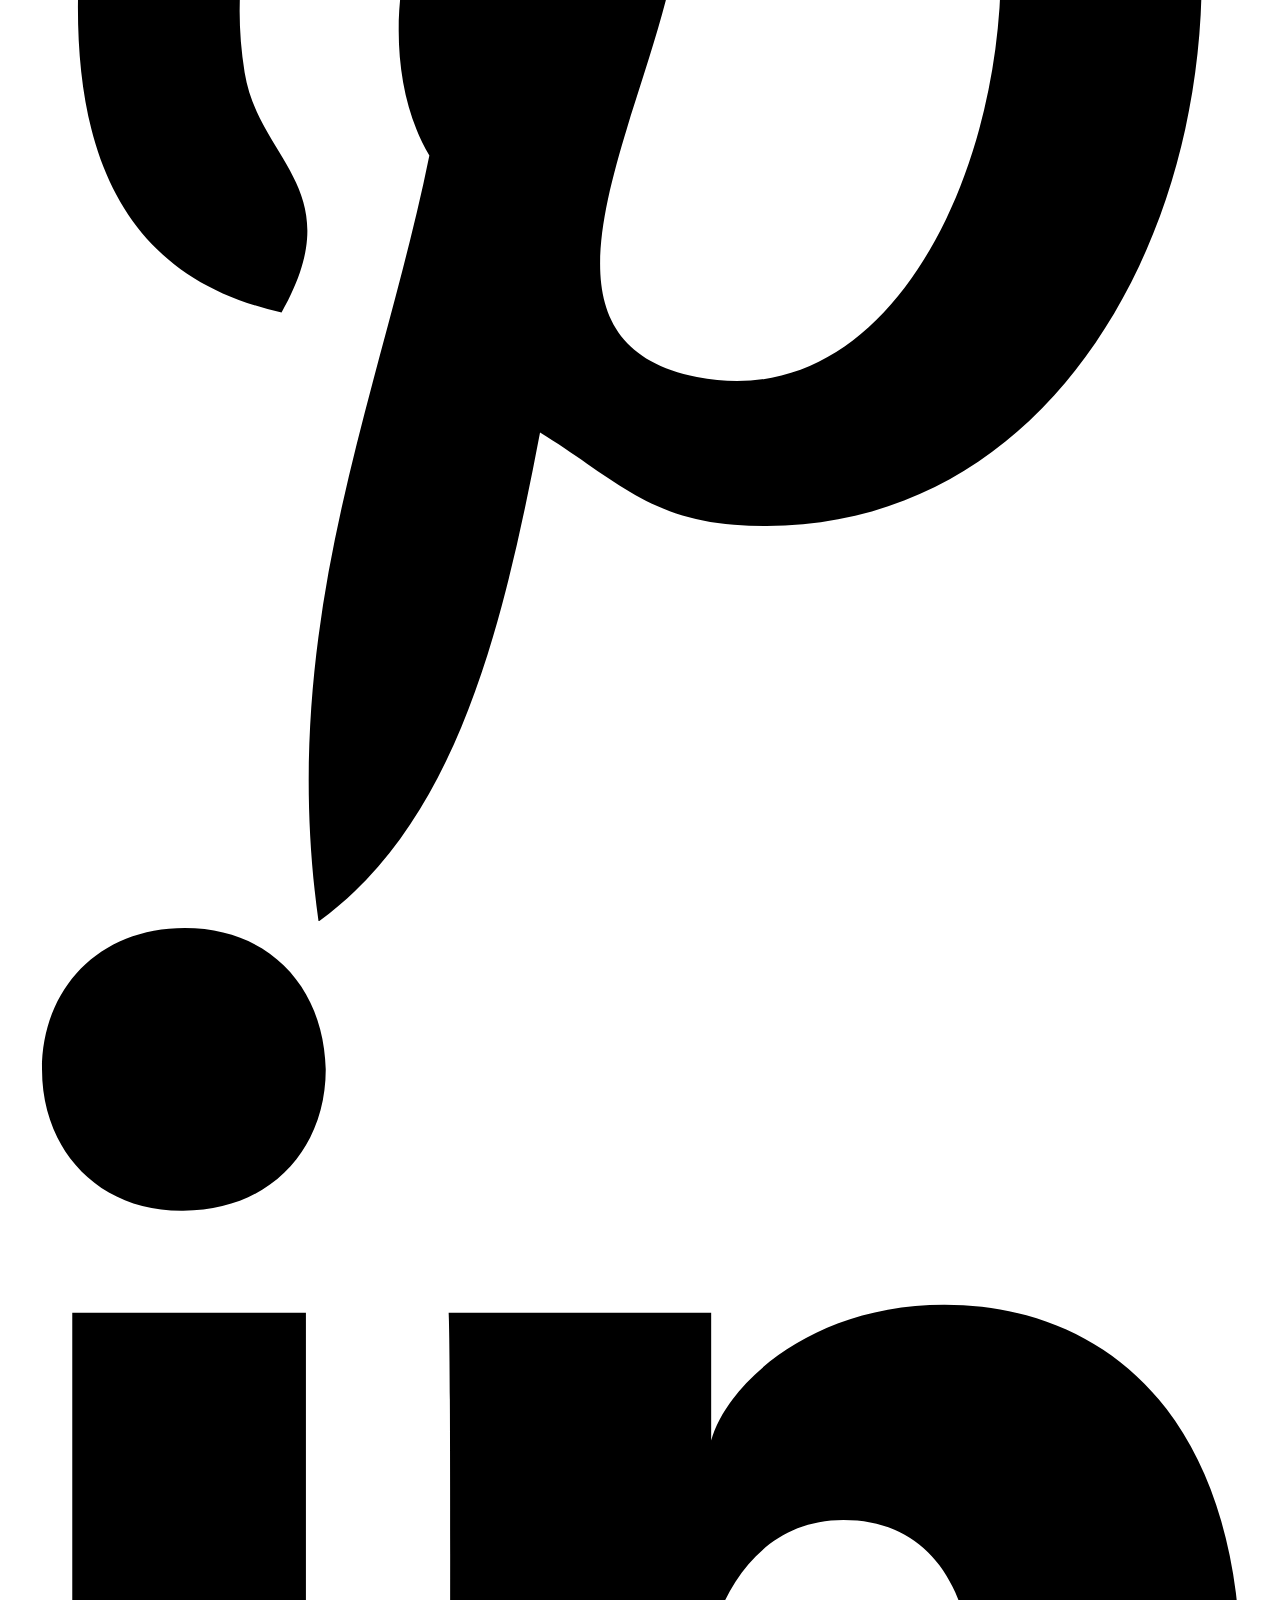
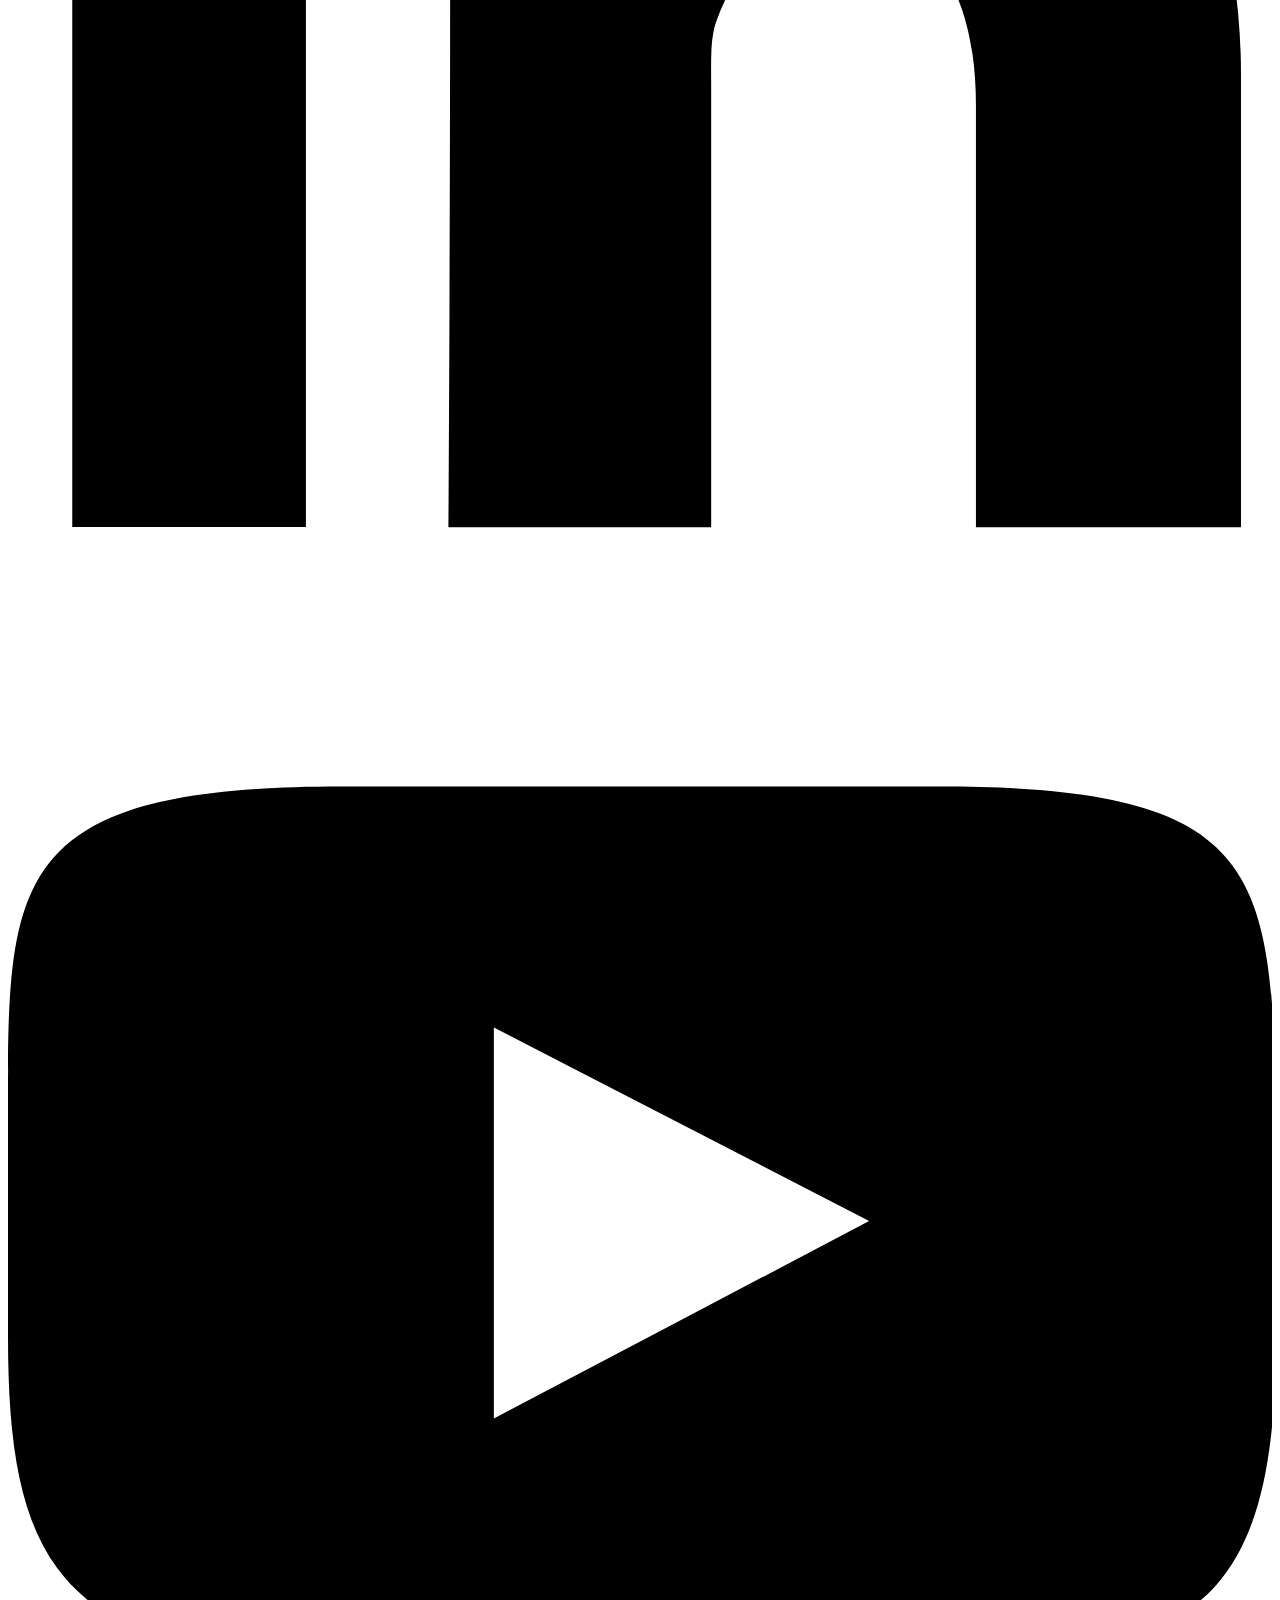
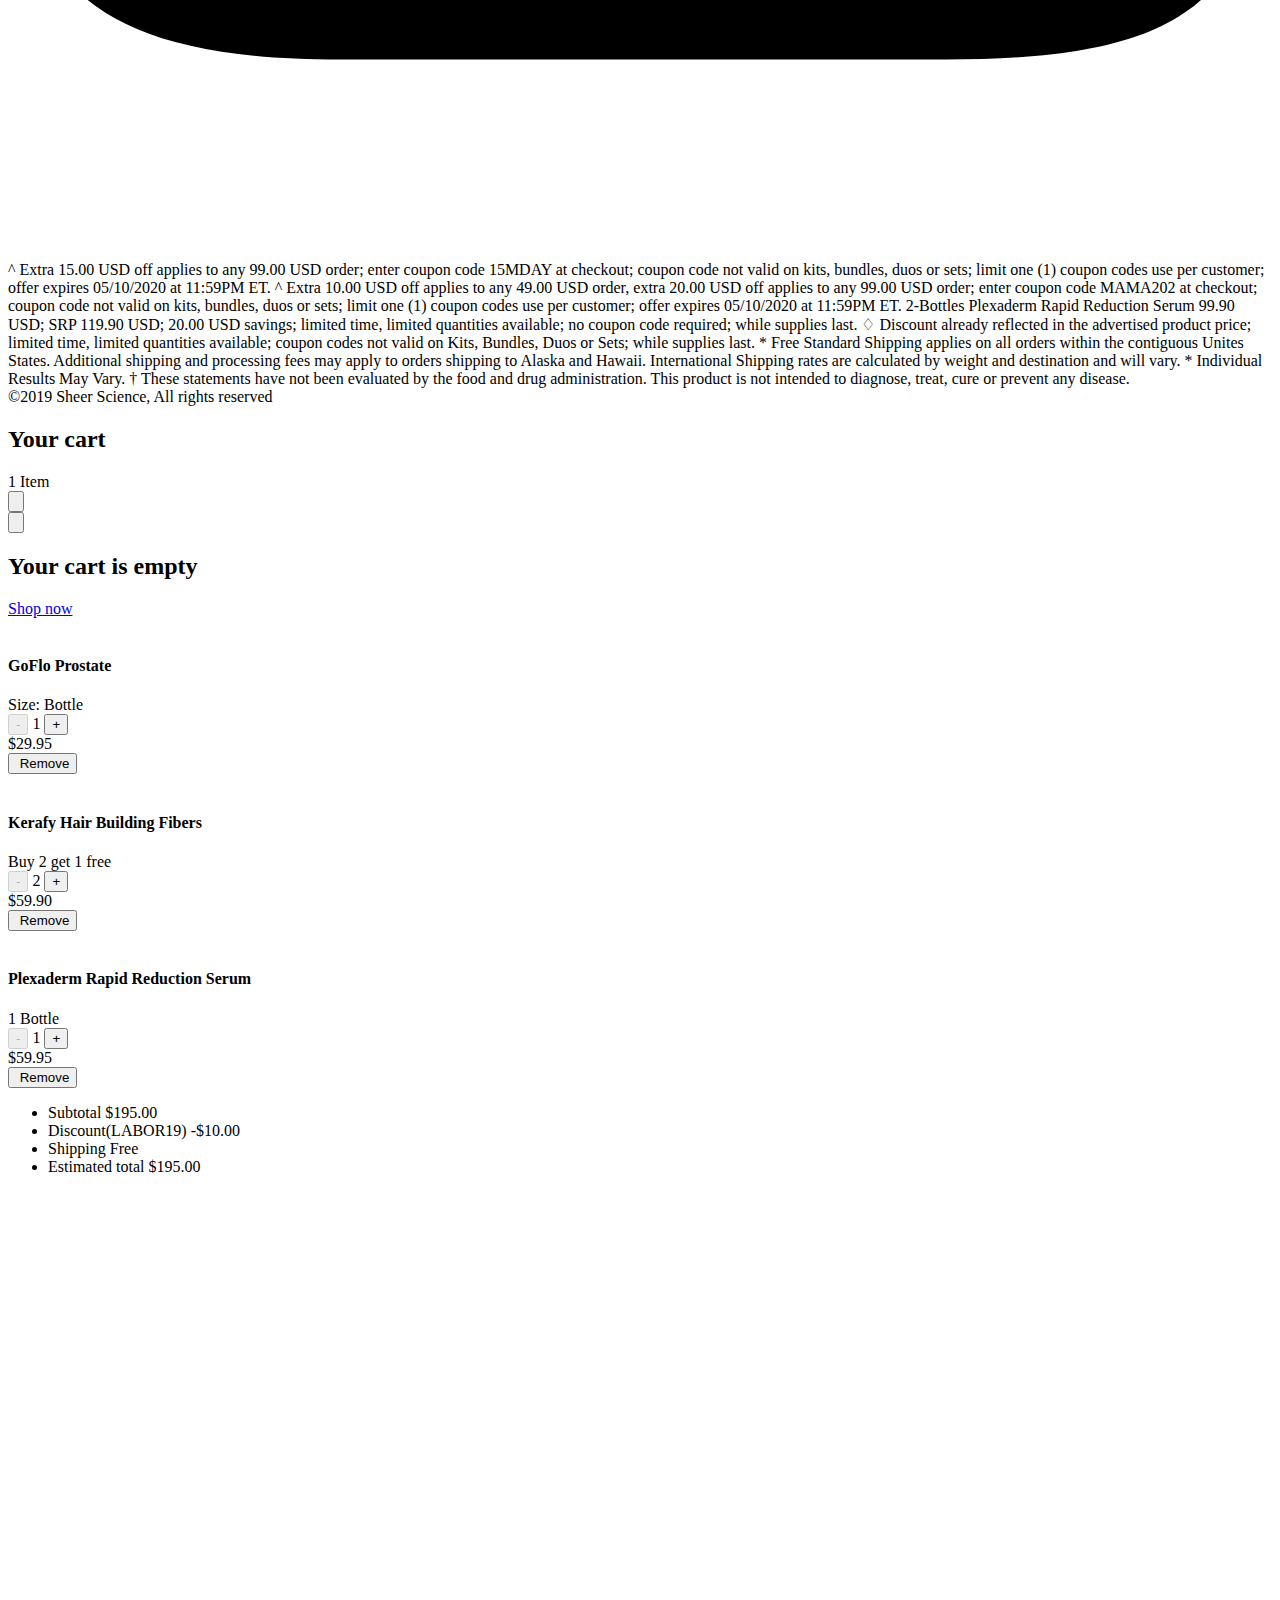
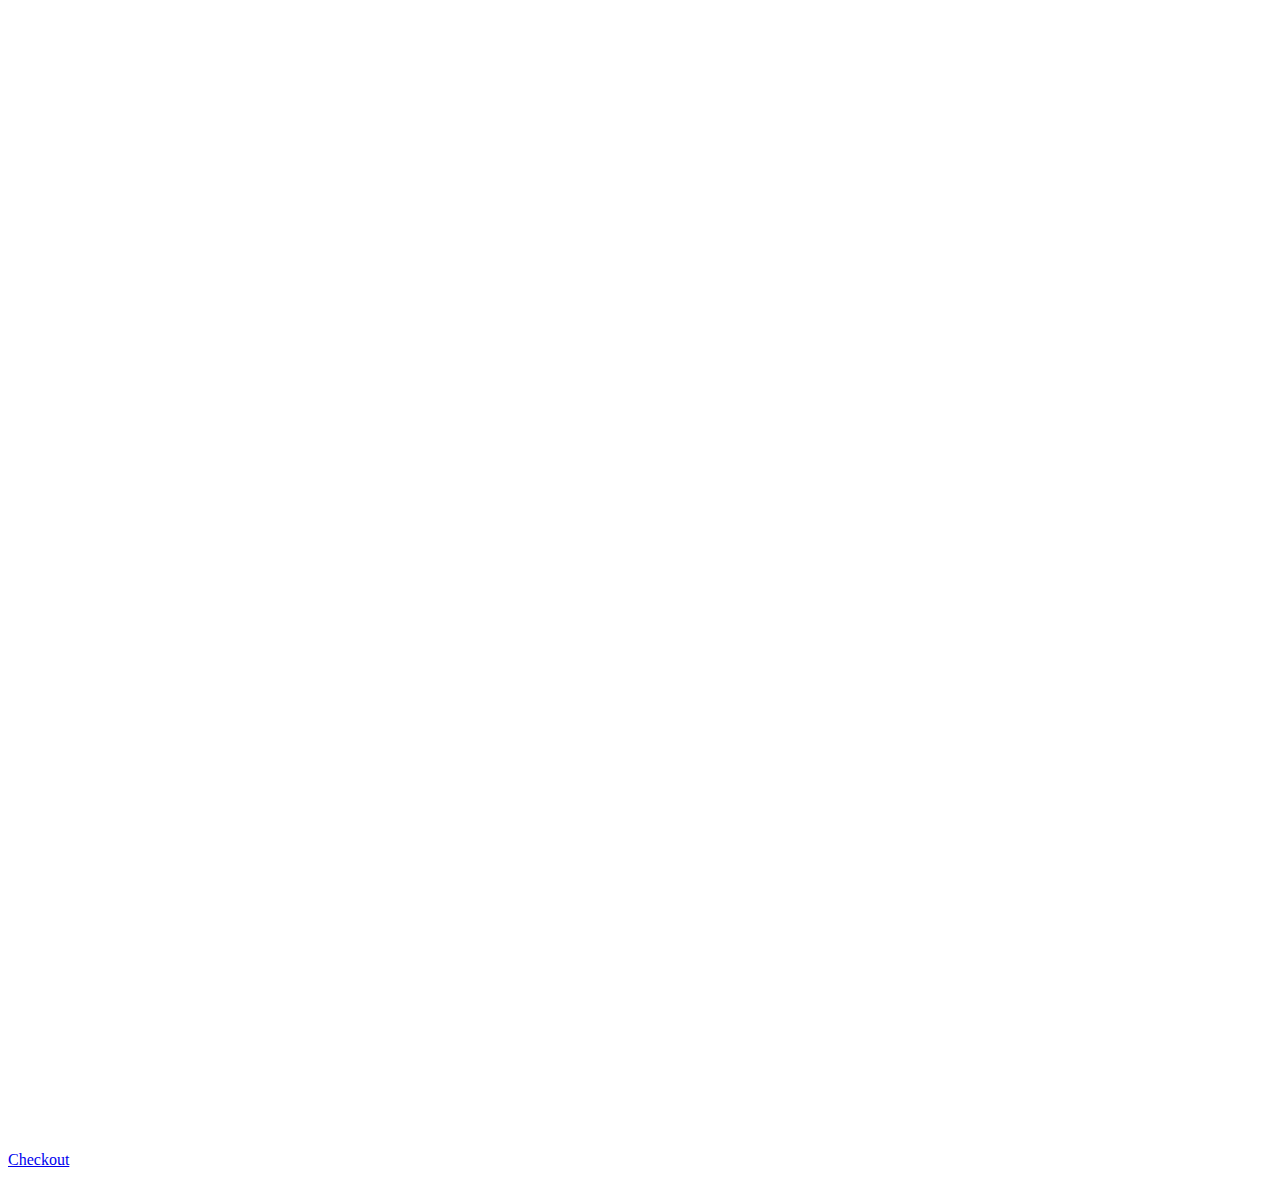
==== commit 21aa24fc: "add update" ====
--- a/index.html
+++ b/index.html
@@ -127,7 +127,7 @@
 																<span class="NavDesktop__visual-tag--title fonts__barlow-regular">Most Popular</span>
 																</div>
 																<img alt="Sheer Science" class="NavDesktop__subMenuPromo--img" 
-																src="https://via.placeholder.com/500x300?text=Placeholder&amp;auto=compress%2Cformat&amp;q=65&amp;w=624">
+																src="https://www.sheerscience.com/media/1531/opt_plx_rrp_dynamic_480x1080.jpg">
 															</div>  
 														</a>
 														<!-- <span class="NavDesktop__subMenuPromo--subheadline fonts__barlow-regular">Sheer Science Brand</span>
@@ -178,7 +178,7 @@
 																<span class="NavDesktop__visual-tag--title fonts__barlow-regular">Most Popular</span>
 															</div>
 															<img alt="Sheer Science" class="NavDesktop__subMenuPromo--img" 
-															src="https://via.placeholder.com/500x300?text=Placeholder&amp;auto=compress%2Cformat&amp;q=65&amp;w=624">
+															src="https://www.sheerscience.com/media/1532/opt_plx_refreshfirmfade_dynamic_480x1080.jpg">
 														</div>  
 														</a>
 														<span class="NavDesktop__subMenuPromo--subheadline fonts__barlow-regular">Sheer Science Shop</span><span class="NavDesktop__subMenuPromo--description">Shop Description</span><span class="NavDesktop__subMenuPromo--footnote fonts__barlow-regular">Shop <em>Footnote</em></span>
@@ -682,10 +682,16 @@
 					</div>
 				</div>
 				<div class="BottomNav__container">
-					<div class="BottomNav__container-inner layout__gutters">
-						<span class="BottomNav__disclaimer layout__margin-auto">† These statements have not been evaluated by the food and drug administration.<br>This product is not intended to diagnose, treat, cure or prevent any disease.</span>
-						<span class="BottomNav__disclaimer layout__margin-auto">* Free Standard Shipping applies on all orders within the contiguous Unites States. Additional shipping and processing fees may apply to orders shipping to Alaska and Hawaii. International Shipping rates are calculated by weight and destination and will vary.</span>
-						<span class="BottomNav__disclaimer layout__margin-auto">Coupon codes and discounts do not apply to kits, bundles or trial packs.</span>
+						<div class="BottomNav__container-inner layout__gutters">
+							<span class="BottomNav__disclaimer layout__margin-auto">^ Extra 15.00 USD off applies to any 99.00 USD order; enter coupon code 15MDAY at checkout; coupon code not valid on kits, bundles, duos or sets; limit one (1) coupon codes use per customer; offer expires 05/10/2020 at 11:59PM ET.</span>
+							<span class="BottomNav__disclaimer layout__margin-auto">^ Extra 10.00 USD off applies to any 49.00 USD order, extra 20.00 USD off applies to any 99.00 USD order; enter coupon code MAMA202 at checkout; coupon code not valid on kits, bundles, duos or sets; limit one (1) coupon codes use per customer; offer expires 05/10/2020 at 11:59PM ET.</span>
+							<span class="BottomNav__disclaimer layout__margin-auto">2-Bottles Plexaderm Rapid Reduction Serum 99.90 USD; SRP 119.90 USD; 20.00 USD savings; limited time, limited quantities available; no coupon code required; while supplies last.</span>
+							<span class="BottomNav__disclaimer layout__margin-auto">
+								<span style="font-style: inherit; font-weight: inherit;">♢</span> Discount already reflected in the advertised product price; limited time, limited quantities available; coupon codes not valid on Kits, Bundles, Duos or Sets; while supplies last.
+							</span>
+							<span class="BottomNav__disclaimer layout__margin-auto">* Free Standard Shipping applies on all orders within the contiguous Unites States. Additional shipping and processing fees may apply to orders shipping to Alaska and Hawaii. International Shipping rates are calculated by weight and destination and will vary.</span>
+							<span class="BottomNav__disclaimer layout__margin-auto">* Individual Results May Vary.</span>
+							<span class="BottomNav__disclaimer layout__margin-auto">† These statements have not been evaluated by the food and drug administration. This product is not intended to diagnose, treat, cure or prevent any disease.</span>
 					</div>
 					
 					<div class="BottomNav__container-inner layout__gutters">
